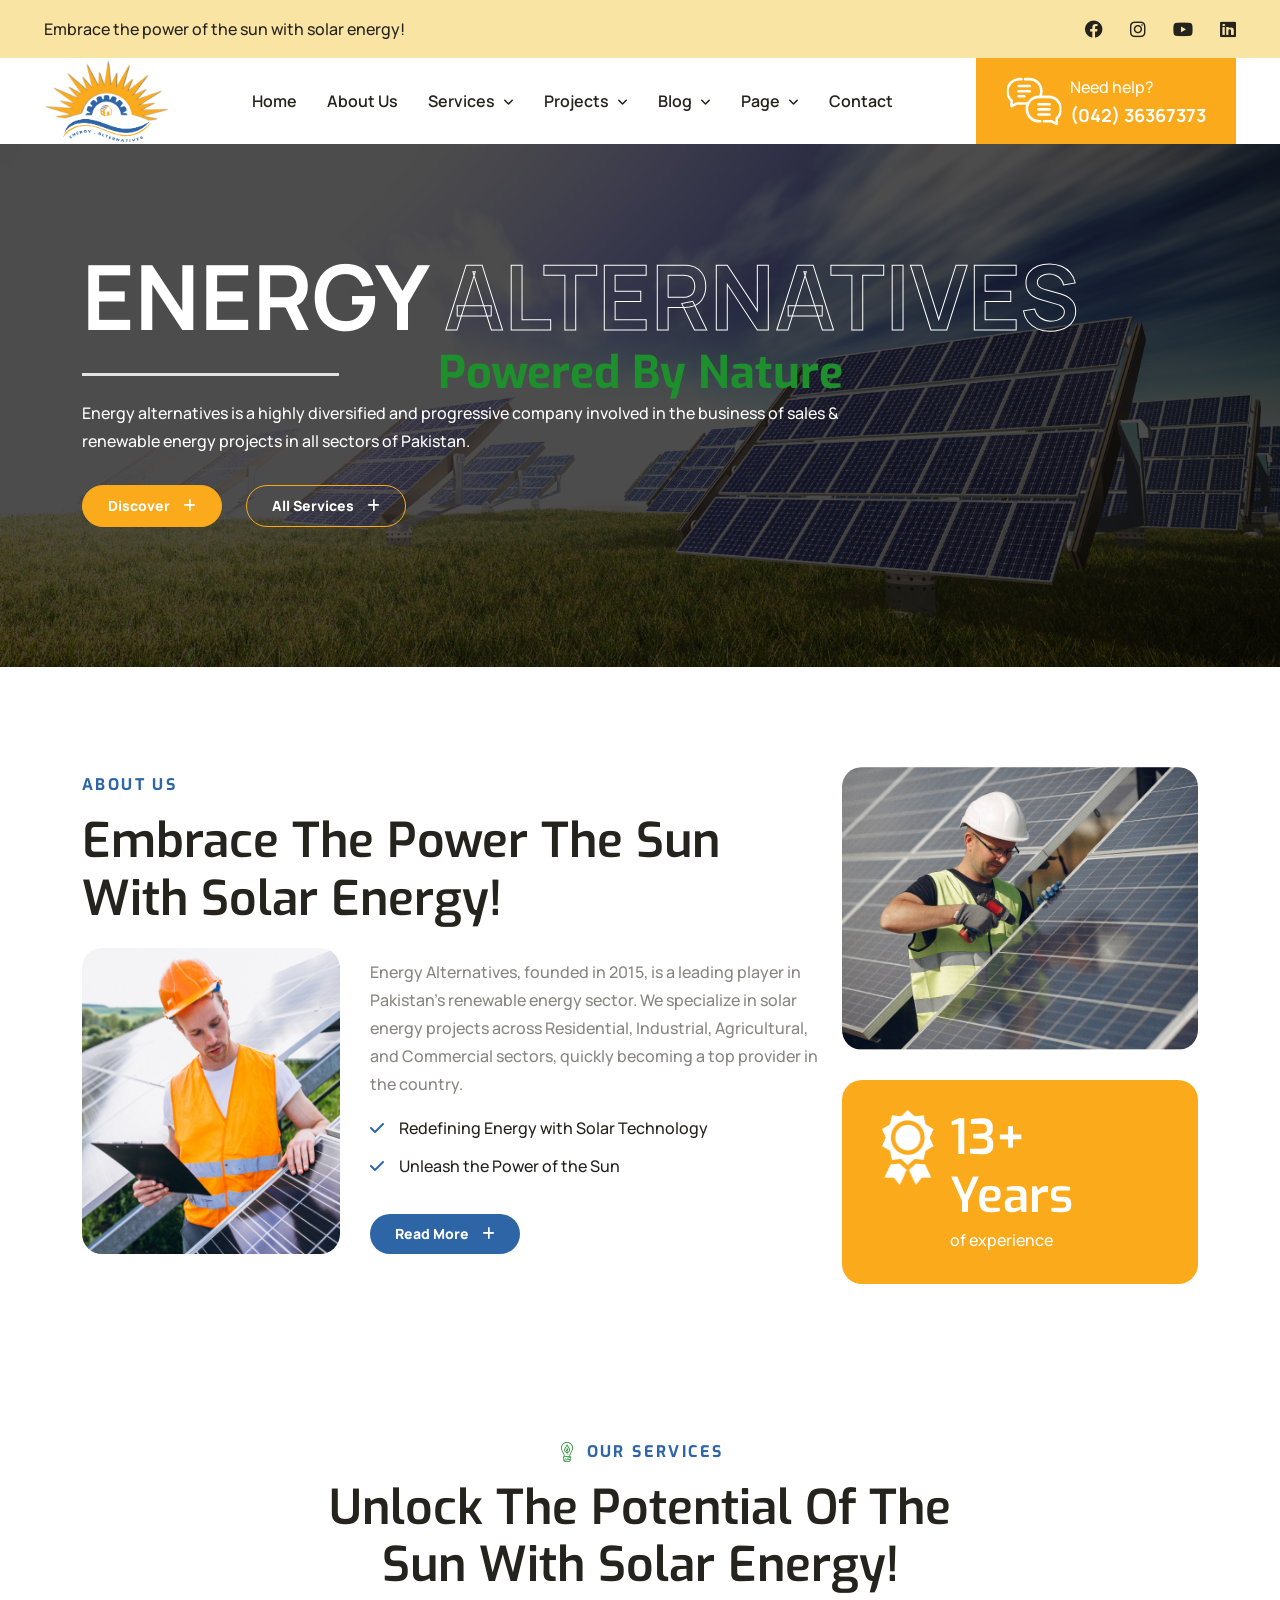
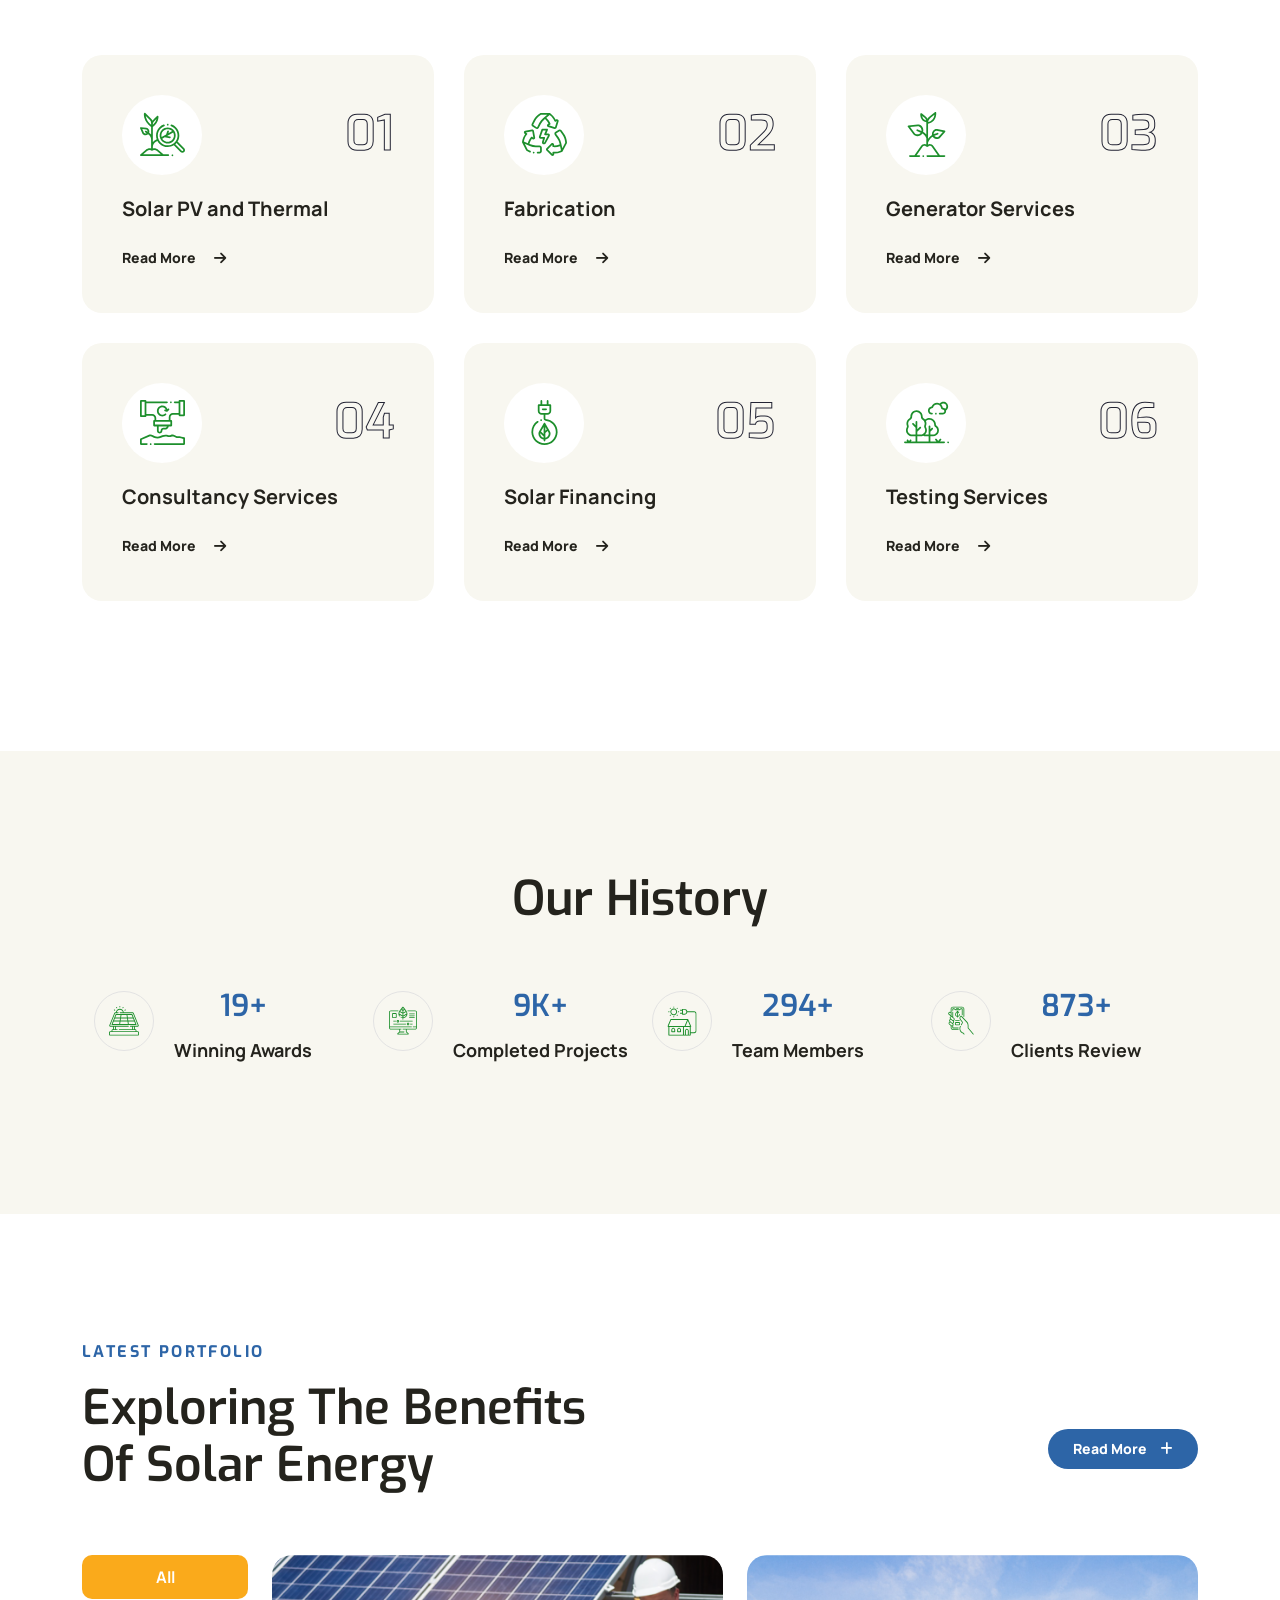
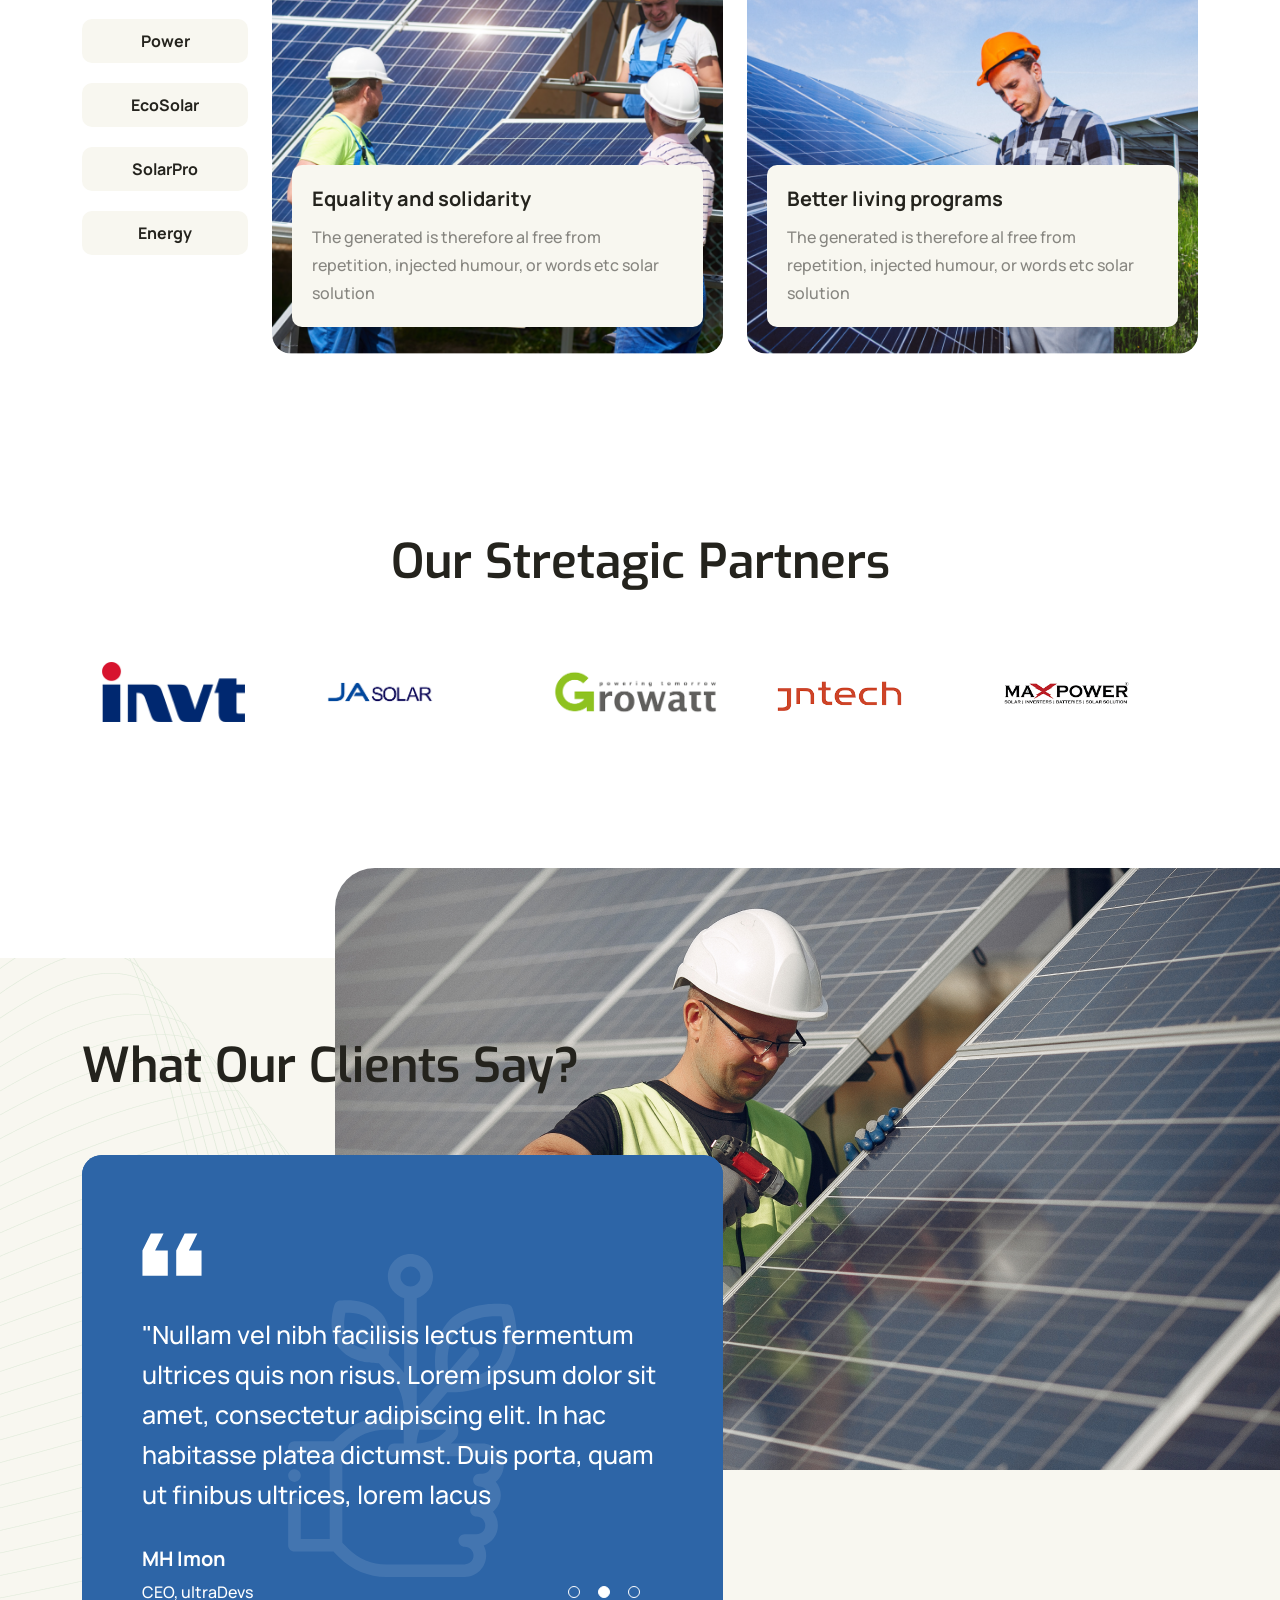
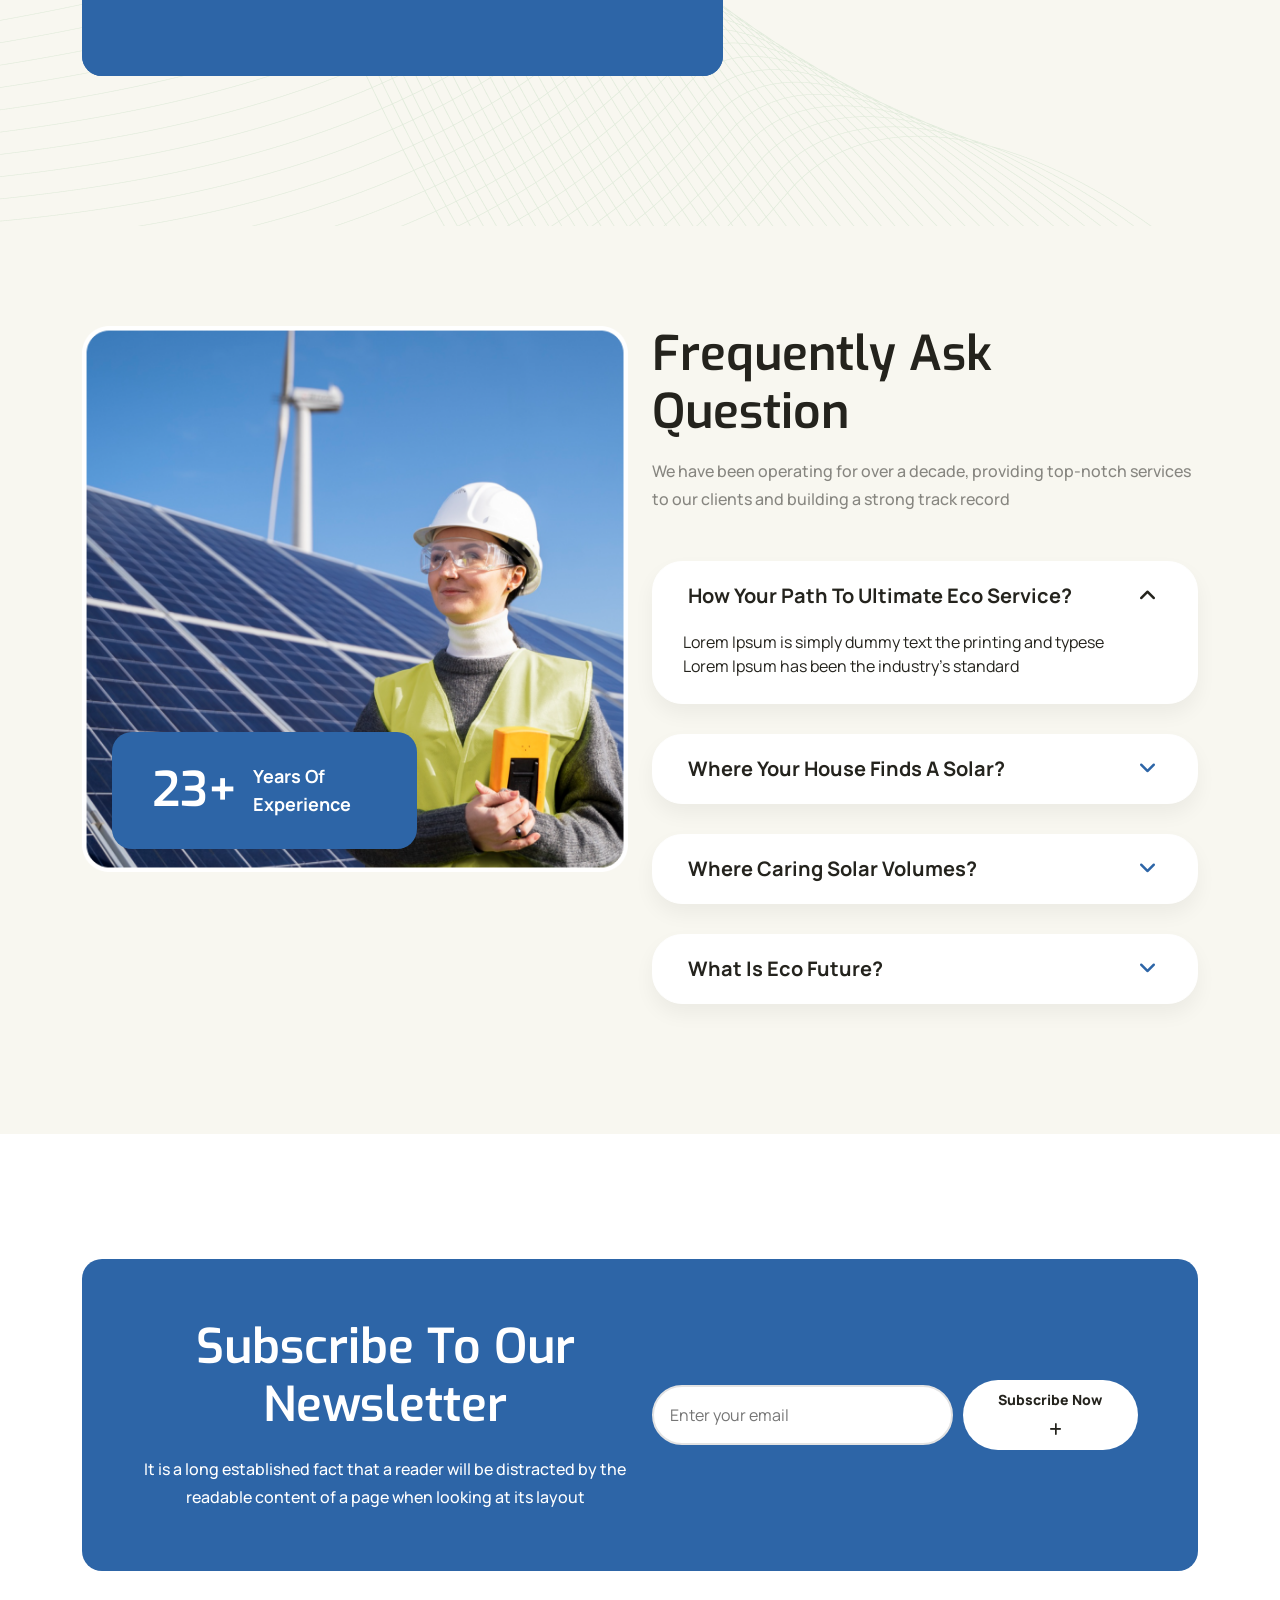
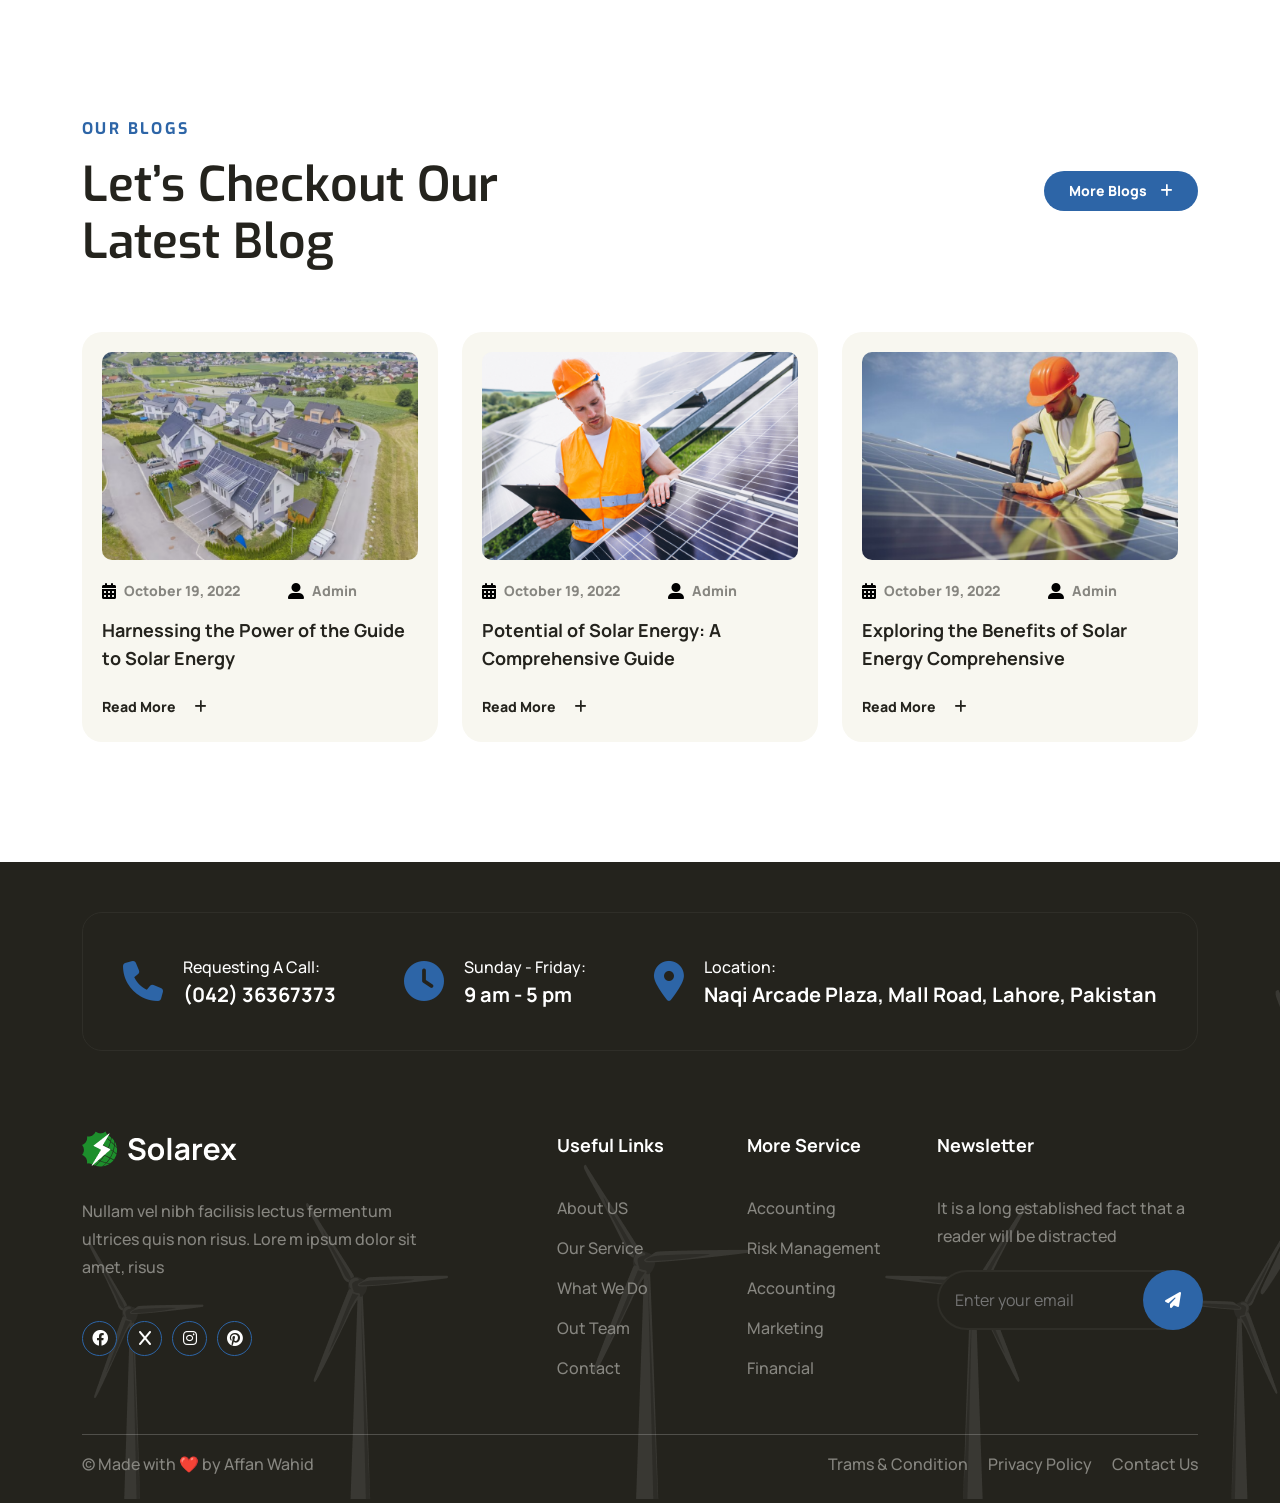
==== index.html @ 307444d3 "added green color" ====
<!DOCTYPE html>
<!-- Language -->
<html lang="zxx">
  <head>
    <!-- Meta Tags -->
    <meta charset="UTF-8" />
    <meta name="viewport" content="width=device-width, initial-scale=1.0" />
    <!-- Page Title -->
    <title>Energy Alternatives</title>
    <!-- Favicon -->
    <link rel="shortcut icon" href="./assets/images/favicon.ico" />

    <!-- Bootstrap CSS -->
    <link
      rel="stylesheet"
      href="assets/vendors/bootstrap/css/bootstrap.min.css"
    />
    <!-- FontAwesome CSS -->
    <link
      rel="stylesheet"
      href="./assets/vendors/font-awesome/css/all.min.css"
    />
    <!-- Slick Slider CSS -->
    <link rel="stylesheet" href="./assets/vendors/slick-slider/slick.css" />
    <!-- Slick Slider Theme -->
    <link
      rel="stylesheet"
      href="./assets/vendors/slick-slider/slick-theme.css"
    />

    <!-- MetisMenu CSS -->
    <link rel="stylesheet" href="./assets/vendors/metismenu/metismenu.css" />

    <!-- Magnific Popup -->
    <link
      rel="stylesheet"
      href="./assets//vendors/magnific-popup/magnific-popup.css"
    />

    <!-- Main Stylesheet -->
    <link rel="stylesheet" href="./assets/css/style.css" />
  </head>
  <body class="body-wrapper home-one" data-scroll-animation="true">
    <!-- Overlay -->
    <div class="overlay"></div>

    <!-- Top Header Start -->
    <div class="srex-top-header d-none d-md-block">
      <div class="container-fluid">
        <div class="row">
          <div class="col-6 col-md-8">
            <p>Embrace the power of the sun with solar energy!</p>
          </div>
          <div class="col-6 col-md-4">
            <ul>
              <li>
                <a href="https://www.facebook.com/energyalternatives.pk"
                  ><i class="fa-brands fa-facebook"></i
                ></a>
                <a href="https://www.instagram.com/energy_alternatives92"
                  ><i class="fa-brands fa-instagram"></i
                ></a>
                <a href="https://www.youtube.com/@energyalternatives-pakistan"
                  ><i class="fa-brands fa-youtube"></i
                ></a>
                <a href="https://pk.linkedin.com/company/ealternativespk"
                  ><i class="fa-brands fa-linkedin"></i
                ></a>
              </li>
            </ul>
          </div>
        </div>
      </div>
    </div>
    <!-- Top Header End -->

    <!-- Header Start -->
    <header class="srex-header srex-header--home-two">
      <div class="container-fluid">
        <div class="row">
          <div class="col-12">
            <nav
              class="ud-main-menu ud-main-menu--home-one d-flex align-items-center justify-content-between"
              aria-label="Main Navigation"
            >
              <div class="ud-main-menu__logo">
                <a href="index.html">
                  <img
                    src="assets/images/logo-black.png"
                    alt="Solarex"
                    style="height: 85px;"
                  />
                </a>
              </div>
              <ul class="ud-main-menu__links d-none d-lg-flex">
                <li>
                  <a href="index.html"
                    >Home
                    <!-- <i class="fa-solid fa-angle-down"></i> -->
                  </a>
                  <!-- <ul class="ud-main-menu__sub-menu">
										<li><a href="index.html">Home 1</a></li>
										<li><a href="index-2.html">Home 2</a></li>
										<li><a href="index-3.html">Home 3</a></li>
									</ul> -->
                </li>
                <li>
                  <a href="about.html">About Us</a>
                </li>
                <li>
                  <a href="#"
                    >Services <i class="fa-solid fa-angle-down"></i
                  ></a>
                  <ul class="ud-main-menu__sub-menu">
                    <li><a href="services.html">Services</a></li>
                    <li>
                      <a href="services-details.html">Services Details</a>
                    </li>
                  </ul>
                </li>
                <li>
                  <a href="#"
                    >Projects <i class="fa-solid fa-angle-down"></i
                  ></a>
                  <ul class="ud-main-menu__sub-menu">
                    <li><a href="projects.html">Projects</a></li>
                    <li>
                      <a href="projects-details.html">Projects Details</a>
                    </li>
                  </ul>
                </li>
                <li>
                  <a href="#">Blog <i class="fa-solid fa-angle-down"></i></a>
                  <ul class="ud-main-menu__sub-menu">
                    <li><a href="blog.html">Blog</a></li>
                    <li>
                      <a href="blog-details.html">Blog Details</a>
                    </li>
                  </ul>
                </li>
                <li>
                  <a href="#">Page <i class="fa-solid fa-angle-down"></i></a>
                  <ul class="ud-main-menu__sub-menu">
                    <li><a href="faq.html">FAQ</a></li>
                  </ul>
                </li>
                <li>
                  <a href="contact.html">Contact</a>
                </li>
              </ul>

              <div class="ud-hamburger-menu d-block d-lg-none">
                <div class="ud-hamburger-menu__btn">
                  <span></span>
                </div>
              </div>

              <div
                class="srex-header__call srex-header--home-two__call-two d-flex align-items-center gap-2 m-0 d-none d-xl-flex"
              >
                <img src="./assets/images/chat-2.svg" alt="Chat" />
                <div>
                  <span>Need help?</span>
                  <h4>
                    <a href="tel:04236367373">(042) 36367373</a>
                  </h4>
                </div>
              </div>
            </nav>
          </div>
        </div>
      </div>

      <!-- Side Popup -->
      <div class="ud-side-popup ud-side-popup--home-one">
        <div class="ud-side-popup__header">
          <div class="ud-side-popup__header-logo">
            <img src="./assets/images/logo-black.png" alt="Solarex" />
          </div>
          <button class="side-popup-close">
            <i class="fa-solid fa-xmark"></i>
          </button>
        </div>
        <div class="ud-side-popup__body">
          <ul class="metismenu" id="side-menu">
            <li>
              <a href="index.html">
                Home
                <!-- <i class="fa-solid fa-plus"></i> -->
              </a>
              <!-- <ul class="sub-menu collapse" aria-expanded="false">
								<li>
									<a href="index.html">Home 1</a>
								</li>
								<li>
									<a href="index-2.html">Home 2</a>
								</li>
								<li>
									<a href="index-3.html">Home 3</a>
								</li>
							</ul> -->
            </li>
            <li>
              <a href="about.html">About Us</a>
            </li>
            <li>
              <a href="#"> Services <i class="fa-solid fa-plus"></i> </a>
              <ul class="sub-menu collapse" aria-expanded="false">
                <li>
                  <a href="services.html">Services</a>
                </li>
                <li>
                  <a href="services-details.html">Services Details</a>
                </li>
              </ul>
            </li>
            <li>
              <a href="#"> Projects <i class="fa-solid fa-plus"></i> </a>
              <ul class="sub-menu collapse" aria-expanded="false">
                <li>
                  <a href="projects.html">Projects</a>
                </li>
                <li>
                  <a href="projects-details.html">Projects Details</a>
                </li>
              </ul>
            </li>
            <li>
              <a href="#"> Blog <i class="fa-solid fa-plus"></i> </a>
              <ul class="sub-menu collapse" aria-expanded="false">
                <li>
                  <a href="blog.html">Blog</a>
                </li>
                <li>
                  <a href="blog-details.html">Blog Details</a>
                </li>
              </ul>
            </li>
            <li>
              <a href="#"> Pages <i class="fa-solid fa-plus"></i> </a>
              <ul class="sub-menu collapse" aria-expanded="false">
                <li>
                  <a href="faq.html">FAQ</a>
                </li>
              </ul>
            </li>
            <li>
              <a href="contact.html">Contact</a>
            </li>
          </ul>
        </div>
        <div class="ud-side-popup__bottom">
          <div class="ud-side-popup__bottom-info">
            <div
              class="ud-side-popup__bottom-info-box d-flex align-items-center gap-3 py-0 m-0"
            >
              <i class="fa-solid fa-phone"></i>
              <div class="ud-header-info-box__details">
                <span>Need Help?</span>
                <h4>
                  <a href="tel:04236367373">(042) 36367373</a>
                </h4>
              </div>
            </div>
            <div
              class="ud-side-popup__bottom-info-box d-flex align-items-center gap-3 py-0 m-0"
            >
              <i class="fa-solid fa-paper-plane"></i>
              <div class="ud-header-info-box__details">
                <span>Naqi Arcade Plaza, Mall Road</span>
                <h4>Lahore, Pakistan</h4>
              </div>
            </div>
            <div
              class="ud-side-popup__bottom-info-box d-flex align-items-center gap-3 py-0 m-0"
            >
              <i class="fa-solid fa-envelope"></i>
              <div class="ud-header-info-box__details">
                <span>Send email</span>
                <h4>
                  <a href="mailto:info@energyalternatives.com.pk"
                    >info@energyalternatives.com.pk</a
                  >
                </h4>
              </div>
            </div>
          </div>
          <ul class="ud-side-popup__bottom-socials">
            <li>
              <a href="https://www.facebook.com/energyalternatives.pk">
                <i class="fa-brands fa-facebook-f"></i>
              </a>
            </li>
            <li>
              <a href="https://www.youtube.com/@energyalternatives-pakistan">
                <i class="fa-brands fa-youtube"></i>
              </a>
            </li>
            <li>
              <a href="https://www.instagram.com/energy_alternatives92">
                <i class="fa-brands fa-instagram"></i>
              </a>
            </li>
            <li>
              <a href="https://pk.linkedin.com/company/ealternativespk">
                <i class="fa-brands fa-linkedin"></i>
              </a>
            </li>
          </ul>
        </div>
      </div>
    </header>
    <!-- Header End -->

    <!-- Hero Section Start -->
    <section class="srex-hero-two srex-section">
      <div class="container">
        <div class="srex-hero-two__box d-flex flex-column">
          <h1 class="wow ud-fade-in-up" data-wow-delay="200ms">
            ENERGY <span>ALTERNATIVES</span>
          </h1>
          <h2 class="wow green-color ud-fade-in-up" data-wow-delay="200ms">
            Powered By Nature
          </h2>
          <p class="wow ud-fade-in-up" data-wow-delay="200ms">
            Energy alternatives is a highly diversified and progressive company
            involved in the business of sales & renewable energy projects in all
            sectors of Pakistan.
          </p>
          <div class="d-flex gap-4 wow ud-fade-in-up" data-wow-delay="200ms">
            <a href="./about.html" class="srex-btn srex-btn--secondary">
              Discover
              <i class="fa-solid fa-plus"></i>
            </a>
            <a href="./services.html" class="srex-btn srex-btn--outline">
              All Services <i class="fa-solid fa-plus"></i>
            </a>
          </div>
        </div>
      </div>
    </section>
    <!-- Hero Section End -->


    <!-- About Us Section Start -->
    <section class="srex-about-us-two srex-section">
      <div class="container">
        <div class="row justify-content-between">
          <div class="col-12 col-lg-8">
            <div
              class="srex-section__head wow ud-fade-in-up"
              data-wow-delay="200ms"
            >
              <h5 class="srex-section__head__badge">
                About Us
              </h5>
              <div class="d-flex align-content-center gap-5">
                <h2 class="srex-section__head__title">
                  Embrace the power the sun with solar energy!
                </h2>
                <!-- <img
                                    src="assets/images/frame.png"
                                    alt="About_Us_Frame"
                                    class="srex-about-us-two__img wow ud-fade-in-down" data-wow-delay="200ms"
                                > -->
              </div>
            </div>
            <div
              class="srex-about-us-two__left-content wow ud-fade-in-up"
              data-wow-delay="200ms"
            >
              <div class="srex-about-us-two__left-content__img">
                <img
                  src="assets/images/home-two/about-us/about-us-left.png"
                  alt="About_Us_Left"
                />
              </div>
              <div
                class="srex-about-us-two__left-content__right wow ud-fade-in-up"
                data-wow-delay="200ms"
              >
                <p>
                  <!-- Energy Alternatives, founded in 2015 by a team of seasoned
                  entrepreneurs, is a leading company in Pakistan's renewable
                  energy sector. We specialize in sales and solar energy
                  projects across Residential, Industrial, Agricultural, and
                  Commercial sectors. With decades of collective experience,
                  we've quickly established ourselves as a top solar provider in
                  the country. -->
                  Energy Alternatives, founded in 2015, is a leading player in
                  Pakistan's renewable energy sector. We specialize in solar
                  energy projects across Residential, Industrial, Agricultural,
                  and Commercial sectors, quickly becoming a top provider in the
                  country.
                </p>
                <div class="srex-icon-list mt-3">
                  <ul>
                    <li>
                      <i class="fa-solid fa-check"></i>
                      <p>
                        Redefining Energy with Solar Technology
                      </p>
                    </li>
                    <li>
                      <i class="fa-solid fa-check"></i>
                      <p>Unleash the Power of the Sun</p>
                    </li>
                  </ul>
                </div>
                <a href="about.html" class="srex-btn srex-btn--primary mt-4">
                  Read More <i class="fa-solid fa-plus"></i>
                </a>
              </div>
            </div>
          </div>
          <div class="col-12 col-lg-4">
            <img
              src="assets/images/home-two/about-us/about-us-right.png"
              alt="About_Us_Right"
              class="srex-about-us-two__right-content__img wow ud-fade-in-up"
              data-wow-delay="200ms"
            />
            <div
              class="srex-about-us-two__box d-flex gap-3 wow ud-fade-in-up"
              data-wow-delay="200ms"
            >
              <img src="./assets/images/about-us/medal.png" alt="Medal" />
              <div class="srex-about-us-two__box__text">
                <h2>13+ Years</h2>
                <p>of experience</p>
              </div>
            </div>
          </div>
        </div>
      </div>
    </section>
    <!-- About Us Section End -->

				<!-- Service Start -->
				<section class="srex-service srex-section">
					<div class="container">
						<div class="srex-section__head text-center">
							<h5 class="srex-section__head__badge wow ud-fade-in-up" data-wow-delay="200ms">
								<img
									src="./assets/images/badge-icon.svg"
									alt="Badge Icon"
								>
								Our Services
							</h5>
							<h2 class="srex-section__head__title wow ud-fade-in-up" data-wow-delay="200ms">
								Unlock the potential of the sun with solar energy!
							</h2>
						</div>
						<div class="srex-info-box">
							<div class="row">
								<div class="col-md-6 col-lg-4 col-12">
									<div class="srex-info-box__item wow ud-fade-in-up" data-wow-delay="200ms">
										<div
											class="d-flex justify-content-between align-items-center"
										>
											<div class="srex-info-box__item__img">
												<img
													src="./assets/images/home-one/service/service-1.svg"
													class="srex-info-box__item__logo"
													alt="PowerSun Assistance"
												>
											</div>
											<h2 class="srex-info-box__item__number">
												01
											</h2>
										</div>
										<h3 class="srex-info-box__item__text">
											Solar PV and Thermal
										</h3>
										<div class="srex-info-box__more">
											<a href="./service-details.html"
												>Read More
												<i class="fa-solid fa-arrow-right"></i
											></a>
										</div>
									</div>
								</div>
								<div class="col-md-6 col-lg-4 col-12">
									<div class="srex-info-box__item wow ud-fade-in-up" data-wow-delay="400ms">
										<div
											class="d-flex justify-content-between align-items-center"
										>
											<div class="srex-info-box__item__img">
												<img
												src="./assets/images/home-one/service/service-2.svg"
													class="srex-info-box__item__logo"
													alt="PowerSun Assistance"
												>
											</div>
											<h2 class="srex-info-box__item__number">
												02
											</h2>
										</div>
										<h3 class="srex-info-box__item__text">
											Fabrication
										</h3>
										<div class="srex-info-box__more">
											<a href="./service-details.html"
												>Read More
												<i class="fa-solid fa-arrow-right"></i
											></a>
										</div>
									</div>
								</div>
								<div class="col-md-6 col-lg-4 col-12">
									<div class="srex-info-box__item wow ud-fade-in-up" data-wow-delay="600ms">
										<div
											class="d-flex justify-content-between align-items-center"
										>
											<div class="srex-info-box__item__img">
												<img
												src="./assets/images/home-one/service/service-3.svg"
													class="srex-info-box__item__logo"
													alt="BrightSun Support"
												>
											</div>
											<h2 class="srex-info-box__item__number">
												03
											</h2>
										</div>
										<h3 class="srex-info-box__item__text">
											Generator Services
										</h3>
										<div class="srex-info-box__more">
											<a href="./service-details.html"
												>Read More
												<i class="fa-solid fa-arrow-right"></i
											></a>
										</div>
									</div>
								</div>
								<div class="col-md-6 col-lg-4 col-12">
									<div class="srex-info-box__item wow ud-fade-in-up" data-wow-delay="800ms">
										<div
											class="d-flex justify-content-between align-items-center"
										>
											<div class="srex-info-box__item__img">
												<img
												src="./assets/images/home-one/service/service-4.svg"
													class="srex-info-box__item__logo"
													alt="Sun Gust Energy"
												>
											</div>
											<h2 class="srex-info-box__item__number">
												04
											</h2>
										</div>
										<h3 class="srex-info-box__item__text">
											Consultancy Services
										</h3>
										<div class="srex-info-box__more">
											<a href="./service-details.html"
												>Read More
												<i class="fa-solid fa-arrow-right"></i
											></a>
										</div>
									</div>
								</div>
								<div class="col-md-6 col-lg-4 col-12">
									<div class="srex-info-box__item wow ud-fade-in-up" data-wow-delay="1s">
										<div
											class="d-flex justify-content-between align-items-center"
										>
											<div class="srex-info-box__item__img">
												<img
												src="./assets/images/home-one/service/service-5.svg"
													class="srex-info-box__item__logo"
													alt="WindVista Solutions"
												>
											</div>
											<h2 class="srex-info-box__item__number">
												05
											</h2>
										</div>
										<h3 class="srex-info-box__item__text">
											Solar Financing
										</h3>
										<div class="srex-info-box__more">
											<a href="./service-details.html"
												>Read More
												<i class="fa-solid fa-arrow-right"></i
											></a>
										</div>
									</div>
								</div>
								<div class="col-md-6 col-lg-4 col-12">
									<div class="srex-info-box__item wow ud-fade-in-up" data-wow-delay="1.2s">
										<div
											class="d-flex justify-content-between align-items-center"
										>
											<div class="srex-info-box__item__img">
												<img
													src="./assets/images/home-one/service/service-6.svg"
													class="srex-info-box__item__logo"
													alt="SolarCrest Services"
												>
											</div>
											<h2 class="srex-info-box__item__number">
												06
											</h2>
										</div>
										<h3 class="srex-info-box__item__text">
											Testing Services
										</h3>
										<div class="srex-info-box__more">
											<a href="./service-details.html"
												>Read More
												<i class="fa-solid fa-arrow-right"></i
											></a>
										</div>
									</div>
								</div>
							</div>
						</div>
					</div>
				</section>
				<!-- Service End -->

    <!-- Service Start -->
    <section class="srex-service-two srex-section">
      <!-- <img src="assets/images/frame.png" alt="Frame" class="srex-service-two__frame wow ud-fade-in-right" data-wow-delay="200ms"> -->
      <div class="container">
        <!-- <div
          class="srex-section__head text-center wow ud-fade-in-up"
          data-wow-delay="200ms"
        >
          <h5 class="srex-section__head__badge">
            Premium Services
          </h5>
          <h2 class="srex-section__head__title">
            Unlock the potential of the sun with solar energy!
          </h2>
        </div>
        <div class="srex-info-box">
          <div class="row">
            <div class="col-md-6 col-lg-4 col-12">
              <div
                class="srex-info-box__item wow ud-fade-in-up"
                data-wow-delay="200ms"
              >
                <div class="d-flex justify-content-between align-items-center">
                  <div class="srex-info-box__item__img">
                    <img
                      src="./assets/images/home-two/service/service-1.svg"
                      class="srex-info-box__item__logo"
                      alt="PowerSun Assistance"
                    />
                  </div>
                </div>
                <h3 class="srex-info-box__item__text">
                  Fabrication
                </h3>
                <p class="srex-info-box__item__desc">
                  At Energy Alternatives, we specialize in custom fabrication
                  for power generation. Our solutions are tailored to your
                  needs, ensuring reliable, efficient, and durable performance
                  for your equipment.
                </p>
                <div class="srex-info-box__more">
                  <a href="./service-details.html"
                    >Read More <i class="fa-solid fa-arrow-right"></i
                  ></a>
                </div>
              </div>
            </div>
            <div class="col-md-6 col-lg-4 col-12">
              <div
                class="srex-info-box__item wow ud-fade-in-up"
                data-wow-delay="400ms"
              >
                <div class="d-flex justify-content-between align-items-center">
                  <div class="srex-info-box__item__img">
                    <img
                      src="./assets/images/home-two/service/service-2.svg"
                      class="srex-info-box__item__logo"
                      alt="PowerSun Assistance"
                    />
                  </div>
                </div>
                <h3 class="srex-info-box__item__text">
                  Solar PV and Thermal
                </h3>
                <p class="srex-info-box__item__desc">
                  PV (photovoltaic) technology turns sunlight into electricity
                  using solar cells. These systems are essential for reducing
                  emissions, addressing climate change, and supporting
                  sustainability.
                </p>
                <div class="srex-info-box__more">
                  <a href="./service-details.html"
                    >Read More <i class="fa-solid fa-arrow-right"></i
                  ></a>
                </div>
              </div>
            </div>
            <div class="col-md-6 col-lg-4 col-12">
              <div
                class="srex-info-box__item wow ud-fade-in-up"
                data-wow-delay="600ms"
              >
                <div class="d-flex justify-content-between align-items-center">
                  <div class="srex-info-box__item__img">
                    <img
                      src="./assets/images/home-two/service/service-3.svg"
                      class="srex-info-box__item__logo"
                      alt="BrightSun Support"
                    />
                  </div>
                </div>
                <h3 class="srex-info-box__item__text">
                  Generators Services
                </h3>
                <p class="srex-info-box__item__desc">
                  Energy Alternatives provides standard-compliant maintenance
                  for backup systems, including generators and UPS. We tailor
                  plans to your needs, with monthly or annual service.
                </p>
                <div class="srex-info-box__more">
                  <a href="./service-details.html"
                    >Read More <i class="fa-solid fa-arrow-right"></i
                  ></a>
                </div>
              </div>
            </div>
          </div>
        </div> -->

        <!-- Stats Section Start -->
        <div class="srex-stats srex-stats--two">
          <h2>Our History</h2>
          <div class="container">
            <div
              class="srex-stats__items wow ud-fade-in-up"
              data-wow-delay="300ms"
            >
              <div class="row">
                <div class="col-md-6 col-lg-3 col-12">
                  <div class="srex-stats__item">
                    <div class="srex-stats__item__icon">
                      <img
                        src="./assets/images/home-one/stats/awards.svg"
                        alt="Winning Awards"
                      />
                    </div>
                    <div class="srex-stats__item__text">
                      <h2><span class="counter">20</span>+</h2>
                      <h3>Winning Awards</h3>
                    </div>
                  </div>
                </div>
                <div class="col-md-6 col-lg-3 col-12">
                  <div class="srex-stats__item">
                    <div class="srex-stats__item__icon">
                      <img
                        src="./assets/images/home-one/stats/projects.svg"
                        alt="Completed Projects"
                      />
                    </div>
                    <div class="srex-stats__item__text">
                      <h2><span class="counter">10</span>K+</h2>
                      <h3>Completed Projects</h3>
                    </div>
                  </div>
                </div>
                <div class="col-md-6 col-lg-3 col-12">
                  <div class="srex-stats__item">
                    <div class="srex-stats__item__icon">
                      <img
                        src="./assets/images/home-one/stats/members.svg"
                        alt="Team members"
                      />
                    </div>
                    <div class="srex-stats__item__text">
                      <h2><span class="counter">300</span>+</h2>
                      <h3>Team Members</h3>
                    </div>
                  </div>
                </div>
                <div class="col-md-6 col-lg-3 col-12">
                  <div class="srex-stats__item">
                    <div class="srex-stats__item__icon">
                      <img
                        src="./assets/images/home-one/stats/clients.svg"
                        alt="Clients Review"
                      />
                    </div>
                    <div class="srex-stats__item__text">
                      <h2><span class="counter">900</span>+</h2>
                      <h3>Clients Review</h3>
                    </div>
                  </div>
                </div>
              </div>
            </div>
          </div>
        </div>
        <!-- Stats Section End -->
      </div>
    </section>
    <!-- Service End -->

	
    <!-- Latest Portfolio Start -->
    <section class="srex-portfolio-two srex-section">
      <!-- <img src="assets/images/frame.png" alt="Frame" class="srex-portfolio-two__frame wow ud-fade-in-left" data-wow-delay="200ms"> -->
      <div class="container">
        <div class="srex-section__head">
          <h5
            class="srex-section__head__badge wow ud-fade-in-left"
            data-wow-delay="200ms"
          >
            Latest Portfolio
          </h5>
          <div
            class="d-flex align-items-center justify-content-between flex-column flex-lg-row wow ud-fade-in-left"
            data-wow-delay="200ms"
          >
            <h2 class="srex-section__head__title">
              Exploring the Benefits of Solar Energy
            </h2>
            <div class="wow ud-fade-in-right" data-wow-delay="200ms">
              <a href="about-us.html" class="srex-btn srex-btn--primary mt-4">
                Read More <i class="fa-solid fa-plus"></i>
              </a>
            </div>
          </div>
        </div>
        <div class="row">
          <div class="col-lg-2 col-12">
            <div class="controls">
              <ul id="filters">
                <li class="filter active" data-filter="all">All</li>
                <li class="filter" data-filter=".power">Power</li>
                <li class="filter" data-filter=".eco-solar">
                  EcoSolar
                </li>
                <li class="filter" data-filter=".solar-pro">
                  SolarPro
                </li>
                <li class="filter" data-filter=".energy">Energy</li>
              </ul>
            </div>
          </div>
          <div class="col-12 col-lg-10">
            <div class="row" id="srex-ho-filter">
              <div class="col-lg-6 col-12 filter-item solar-pro">
                <div class="srex-portfolio-two__item">
                  <img
                    src="./assets/images/home-two/portfolio/portfolio-1.png"
                    alt="Portfolio img one"
                  />
                  <div class="srex-portfolio-two__item__box">
                    <h3>Equality and solidarity</h3>
                    <p>
                      The generated is therefore al free from repetition,
                      injected humour, or words etc solar solution
                    </p>
                  </div>
                </div>
              </div>
              <div class="col-lg-6 col-12 filter-item power">
                <div class="srex-portfolio-two__item">
                  <img
                    src="./assets/images/home-two/portfolio/portfolio-2.png"
                    alt="Portfolio img two"
                  />
                  <div class="srex-portfolio-two__item__box">
                    <h3>Better living programs</h3>
                    <p>
                      The generated is therefore al free from repetition,
                      injected humour, or words etc solar solution
                    </p>
                  </div>
                </div>
              </div>
            </div>
          </div>
        </div>
      </div>
    </section>
    <!-- Latest Portfolio End -->

    <!-- Testimonial Section Start -->
    <!-- <section class="srex-testimonial-two srex-section container-fluid">
      <div class="container">
        <div class="row">
          <div class="col-12">
            <div class="srex-testimonial-two__title">
              <div
                class="srex-section__head wow ud-fade-in-up"
                data-wow-delay="200ms"
              >
                <h5 class="srex-section__head__badge">
                  Testimonial
                </h5>
                <h2 class="srex-section__head__title">
                  What our clients say?
                </h2>
                <p class="mb-5 mt-3">
                  For your car we will do everything advice, repairs and
                  maintenance. We are the some preferred choice by many car
                  owners because our experience and
                </p>
              </div>
            </div>
          </div>
        </div>

        <div class="row">
          <div class="col-12 col-lg-6 col-md-12">
            <div
              class="srex-testimonial-two__slider wow ud-fade-in-left"
              data-wow-delay="200ms"
            >
              <div class="srex-testimonial-two__slider__item">
                <div class="srex-testimonial-two__slider__item__ratings">
                  <i class="fa-solid fa-star"></i>
                  <i class="fa-solid fa-star"></i>
                  <i class="fa-solid fa-star"></i>
                  <i class="fa-solid fa-star"></i>
                  <i class="fa-solid fa-star"></i>
                </div>
                <div
                  class="d-flex justify-content-between align-content-center"
                >
                  <div class="srex-testimonial-two__slider__item__author">
                    <h3>MH Imon</h3>
                    <p>CEO, ultraDevs</p>
                  </div>
                  <img
                    src="./assets/images/quote-2.svg"
                    alt="Quote"
                    class="srex-testimonial-two__slider__item__quote"
                  />
                </div>
                <p class="srex-testimonial-two__slider__item__text">
                  Financial planners help people to knowledge in about how to
                  invest and save their go to a moneye the most efficient way
                  eve.planners help people to knowledge in about how.
                </p>
              </div>
              <div class="srex-testimonial-two__slider__item">
                <div class="srex-testimonial-two__slider__item__ratings">
                  <i class="fa-solid fa-star"></i>
                  <i class="fa-solid fa-star"></i>
                  <i class="fa-solid fa-star"></i>
                  <i class="fa-solid fa-star"></i>
                  <i class="fa-solid fa-star"></i>
                </div>
                <div
                  class="d-flex justify-content-between align-content-center"
                >
                  <div class="srex-testimonial-two__slider__item__author">
                    <h3>John Doe</h3>
                    <p>Dev, exampleCompany</p>
                  </div>
                  <img
                    src="./assets/images/quote-2.svg"
                    alt="Quote"
                    class="srex-testimonial-two__slider__item__quote"
                  />
                </div>
                <p class="srex-testimonial-two__slider__item__text">
                  Financial planners help people to knowledge in about how to
                  invest and save their go to a moneye the most efficient way
                  eve.planners help people to knowledge in about how.
                </p>
              </div>
              <div class="srex-testimonial-two__slider__item">
                <div class="srex-testimonial-two__slider__item__ratings">
                  <i class="fa-solid fa-star"></i>
                  <i class="fa-solid fa-star"></i>
                  <i class="fa-solid fa-star"></i>
                  <i class="fa-solid fa-star"></i>
                  <i class="fa-solid fa-star"></i>
                </div>
                <div
                  class="d-flex justify-content-between align-content-center"
                >
                  <div class="srex-testimonial-two__slider__item__author">
                    <h3>Rahim</h3>
                    <p>CEO, exampleCompany</p>
                  </div>
                  <img
                    src="./assets/images/quote-2.svg"
                    alt="Quote"
                    class="srex-testimonial-two__slider__item__quote"
                  />
                </div>
                <p class="srex-testimonial-two__slider__item__text">
                  Financial planners help people to knowledge in about how to
                  invest and save their go to a moneye the most efficient way
                  eve.planners help people to knowledge in about how.
                </p>
              </div>
            </div>
            <div class="srex-testimonial-two__slider__nav">
              <div class="srex-testimonial-two__slider__nav__prev">
                <svg
                  xmlns="http://www.w3.org/2000/svg"
                  width="45"
                  height="46"
                  viewBox="0 0 45 46"
                  fill="currentColor"
                >
                  <path
                    d="M6.03633 23.7642L18.6926 36.4205C18.9564 36.6843 19.3143 36.8326 19.6875 36.8326C20.0607 36.8326 20.4186 36.6843 20.6824 36.4205C20.9463 36.1566 21.0945 35.7987 21.0945 35.4256C21.0945 35.0524 20.9463 34.6945 20.6824 34.4306L10.4256 24.1756H37.9688C38.3417 24.1756 38.6994 24.0274 38.9631 23.7637C39.2268 23.5 39.375 23.1423 39.375 22.7693C39.375 22.3963 39.2268 22.0387 38.9631 21.7749C38.6994 21.5112 38.3417 21.3631 37.9688 21.3631H10.4256L20.6824 11.108C20.9463 10.8441 21.0945 10.4862 21.0945 10.1131C21.0945 9.73989 20.9463 9.382 20.6824 9.11813C20.4186 8.85426 20.0607 8.70602 19.6875 8.70602C19.3143 8.70602 18.9564 8.85426 18.6926 9.11813L6.03633 21.7744C5.90558 21.905 5.80186 22.0601 5.73109 22.2308C5.66032 22.4015 5.6239 22.5845 5.6239 22.7693C5.6239 22.9541 5.66032 23.1371 5.73109 23.3078C5.80186 23.4785 5.90558 23.6336 6.03633 23.7642Z"
                    fill="currentColor"
                  />
                </svg>
              </div>
              <div class="srex-testimonial-two__slider__nav__next">
                <svg
                  xmlns="http://www.w3.org/2000/svg"
                  width="45"
                  height="46"
                  viewBox="0 0 45 46"
                  fill="none"
                >
                  <path
                    d="M38.9637 23.7642L26.3074 36.4205C26.0436 36.6843 25.6857 36.8326 25.3125 36.8326C24.9393 36.8326 24.5814 36.6843 24.3176 36.4205C24.0537 36.1566 23.9055 35.7987 23.9055 35.4256C23.9055 35.0524 24.0537 34.6945 24.3176 34.4306L34.5744 24.1756H7.03125C6.65829 24.1756 6.3006 24.0274 6.03688 23.7637C5.77316 23.5 5.625 23.1423 5.625 22.7693C5.625 22.3963 5.77316 22.0387 6.03688 21.7749C6.3006 21.5112 6.65829 21.3631 7.03125 21.3631H34.5744L24.3176 11.108C24.0537 10.8441 23.9055 10.4862 23.9055 10.1131C23.9055 9.73989 24.0537 9.382 24.3176 9.11813C24.5814 8.85426 24.9393 8.70602 25.3125 8.70602C25.6857 8.70602 26.0436 8.85426 26.3074 9.11813L38.9637 21.7744C39.0944 21.905 39.1981 22.0601 39.2689 22.2308C39.3397 22.4015 39.3761 22.5845 39.3761 22.7693C39.3761 22.9541 39.3397 23.1371 39.2689 23.3078C39.1981 23.4785 39.0944 23.6336 38.9637 23.7642Z"
                    fill="currentColor"
                  />
                </svg>
              </div>
            </div>
          </div>
          <div class="col-12 col-lg-6 col-md-12">
            <div
              class="srex-testimonial-two__right wow ud-fade-in-right"
              data-wow-delay="200ms"
            >
              <img
                src="assets/images/home-two/testimonial-r-shape.png"
                alt="Shape"
              />
              <img
                class="srex-testimonial-two__right__img wow fadeInLeft"
                data-wow-duration="1.6s"
                data-src="/assets/images/home-two/testimonial/man.png"
                src="assets/images/about-us/about-us-bottom.png"
                alt="testimonial-man-img"
              />
              <div class="srex-testimonial-two__right__badge">
                <img src="assets/images/flag.png" alt="Flag" />
                <h3>
                  Top Quality <br />
                  Solar Service
                </h3>
              </div>
            </div>
          </div>
        </div>
      </div>
    </section> -->
    <!-- Testimonial Section End -->



	      <!-- Sponsor Section Start -->
		  <div
		  class="srex-sponsor srex-sponsor-two srex-section wow ud-fade-in-up"
		  data-wow-delay="200ms"
		>
		  <h2>Our Stretagic Partners</h2>
		  <div class="container">
			<div class="srex-sponsor__items wow fadeInUp" data-wow-duration="1.5s">
			  <a href="#" class="srex-sponsor__items-item">
				<img
				  src="assets/images/home-two/sponsor/canadian-solor.png"
				  alt="Sponsor"
				/>
			  </a>
			  <a href="#" class="srex-sponsor__items-item">
				<img src="assets/images/home-two/sponsor/solic.png" alt="Sponsor" />
			  </a>
			  <a href="#" class="srex-sponsor__items-item">
				<img
				  src="assets/images/home-two/sponsor/jinko.jpeg"
				  alt="Sponsor"
				/>
			  </a>
			  <a href="#" class="srex-sponsor__items-item">
				<img
				  src="assets/images/home-two/sponsor/huawei.png"
				  alt="Sponsor"
				/>
			  </a>
			  <a href="#" class="srex-sponsor__items-item">
				<img
				  src="assets/images/home-two/sponsor/inverex.png"
				  alt="Sponsor"
				/>
			  </a>
			  <a href="#" class="srex-sponsor__items-item">
				<img src="assets/images/home-two/sponsor/invt.png" alt="Sponsor" />
			  </a>
			  <a href="#" class="srex-sponsor__items-item">
				<img
				  src="assets/images/home-two/sponsor/jasolar.png"
				  alt="Sponsor"
				/>
			  </a>
			  <a href="#" class="srex-sponsor__items-item">
				<img
				  src="assets/images/home-two/sponsor/growatt.png"
				  alt="Sponsor"
				/>
			  </a>
			  <a href="#" class="srex-sponsor__items-item">
				<img
				  src="assets/images/home-two/sponsor/jntech.png"
				  alt="Sponsor"
				/>
			  </a>
			  <!-- <a href="#" class="srex-sponsor__items-item">
				<img src="assets/images/home-two/sponsor/longi.png" alt="Sponsor" />
			  </a> -->
			  <a href="#" class="srex-sponsor__items-item">
				<img
				  src="assets/images/home-two/sponsor/max-power.png"
				  alt="Sponsor"
				/>
			  </a>
			  <!-- <a href="#" class="srex-sponsor__items-item">
				<img
				  src="assets/images/home-two/sponsor/narada.jpeg"
				  alt="Sponsor"
				/>
			  </a> -->
			  <a href="#" class="srex-sponsor__items-item">
				<img src="assets/images/home-two/sponsor/shoto.png" alt="Sponsor" />
			  </a>
			  <a href="#" class="srex-sponsor__items-item">
				<img src="assets/images/home-two/sponsor/ritar.png" alt="Sponsor" />
			  </a>
			  <!-- <a href="#" class="srex-sponsor__items-item">
				<img src="assets/images/home-two/sponsor/sofar.png" alt="Sponsor" />
			  </a> -->
			  <a href="#" class="srex-sponsor__items-item">
				<img src="assets/images/home-two/sponsor/man.png" alt="Sponsor" />
			  </a>
			  <a href="#" class="srex-sponsor__items-item">
				<img
				  src="assets/images/home-two/sponsor/goodwe.png"
				  alt="Sponsor"
				/>
			  </a>
			  <a href="#" class="srex-sponsor__items-item">
				<img src="assets/images/home-two/sponsor/sma.png" alt="Sponsor" />
			  </a>
			</div>
		  </div>
		</div>
		<!-- Sponsor Section End -->

		<!-- Testimonial Section Start-->
		<section class="srex-testimonial-one srex-section">
			<div class="container">
				<div class="row align-items-center">
					<div class="col-lg-7 col-12">
						<div class="srex-testimonial-one__left text-left">
							<div class="srex-section__head">
								<h2 class="srex-section__head__title wow fadeInLeft" data-wow-duration="0.6s">
									What our clients say? 
								</h2>
							</div>

							<div class="srex-testimonial-one__slider wow ud-fade-in-up" data-wow-delay="200ms">
								<div class="srex-testimonial-one__slider__item">
									<img
										src="./assets/images/quote.svg"
										alt="Quote"
										class="srex-testimonial-one__slider__item__quote"
									>
									<p class="srex-testimonial-one__slider__item__text">
										"Nullam vel nibh facilisis lectus fermentum
										ultrices quis non risus. Lorem ipsum dolor
										sit amet, consectetur adipiscing elit. In
										hac habitasse platea dictumst. Duis porta,
										quam ut finibus ultrices, lorem lacus
									</p>
									<div class="srex-testimonial-one__slider__item__author">
										<h3>John Doe</h3>
										<p>CEO, WindVista Solutions</p>
									</div>
								</div>

								<div class="srex-testimonial-one__slider__item">
									<img
										src="./assets/images/quote.svg"
										alt="Quote"
										class="srex-testimonial-one__slider__item__quote"
									>
									<p class="srex-testimonial-one__slider__item__text">
										"Nullam vel nibh facilisis lectus fermentum
										ultrices quis non risus. Lorem ipsum dolor
										sit amet, consectetur adipiscing elit. In
										hac habitasse platea dictumst. Duis porta,
										quam ut finibus ultrices, lorem lacus
									</p>
									<div class="srex-testimonial-one__slider__item__author">
										<h3>MH Imon</h3>
										<p>CEO, ultraDevs</p>
									</div>
								</div>

								<div class="srex-testimonial-one__slider__item">
									<img
										src="./assets/images/quote.svg"
										alt="Quote"
										class="srex-testimonial-one__slider__item__quote"
									>
									<p class="srex-testimonial-one__slider__item__text">
										"Nullam vel nibh facilisis lectus fermentum
										ultrices quis non risus. Lorem ipsum dolor
										sit amet, consectetur adipiscing elit. In
										hac habitasse platea dictumst. Duis porta,
										quam ut finibus ultrices, lorem lacus
									</p>
									<div class="srex-testimonial-one__slider__item__author">
										<h3>MD Arifuzzaman</h3>
										<p>CEO, Creativilo</p>
									</div>
								</div>
							</div>
						</div>
					</div>
					<div class="col-lg-5 col-12">
						<div class="srex-testimonial-one__right">
							<img
								src="./assets/images/home-one/testimonial/testimonial-right.png"
								alt="Testimonial"
								class="srex-testimonial-one__right__img"
							>
						</div>
					</div>
				</div>
			</div>
		</section>
		<!-- Testimonial Section End-->

    <!-- Services Section Start -->
    <!-- <section class="srex-service-three srex-section">
      <div class="container">
        <div class="row justify-content-between">
          <div class="col-lg-6 col-12">
            <div
              class="srex-service-three__left wow ud-fade-in-left"
              data-wow-delay="200ms"
            >
              <div class="srex-section__head">
                <h5
                  class="srex-section__head__badge wow fadeInLeft"
                  data-wow-duration="1.3s"
                >
                  Our Services
                </h5>
                <h2
                  class="srex-section__head__title wow fadeInLeft"
                  data-wow-duration="1.6s"
                >
                  Embrace the power the sun with solar energy!
                </h2>
                <p class="mb-5 wow fadeInLeft" data-wow-duration="1.9s">
                  Nullam vel nibh facilisis lectus fermentum ultrices quis non
                  risus. Lore m ipsum dolor sit amet, consectetur adipiscing
                  elit. In hac habit
                </p>
                <a href="./service.html" class="srex-btn srex-btn--primary">
                  View More <i class="fa-solid fa-plus"></i>
                </a>
              </div>
            </div>
          </div>
          <div class="col-lg-6 col-12">
            <div class="srex-info-box">
              <div class="row">
                <div class="col-md-6 col-12">
                  <div
                    class="srex-info-box__item wow ud-fade-in-up"
                    data-wow-delay="200ms"
                  >
                    <div
                      class="d-flex justify-content-between align-items-center"
                    >
                      <div class="srex-info-box__item__img">
                        <img
                          src="assets/images/home-two/service-two/service-1.svg"
                          class="srex-info-box__item__logo"
                          alt="GreenSun Support"
                        />
                      </div>
                    </div>
                    <h3 class="srex-info-box__item__text">
                      Quasi sed rerum
                    </h3>
                    <p class="mb-3">
                      Nullam vel nibh facilisis lectus fermentum u ltrices quis
                      non risus. Lore m ipsum dolor
                    </p>
                    <div class="srex-info-box__more">
                      <a href="./service-details.html"
                        >Read More
                        <i class="fa-solid fa-arrow-right"></i>
                      </a>
                    </div>
                  </div>
                </div>
                <div class="col-md-6 col-12">
                  <div
                    class="srex-info-box__item wow ud-fade-in-up"
                    data-wow-delay="400ms"
                  >
                    <div
                      class="d-flex justify-content-between align-items-center"
                    >
                      <div class="srex-info-box__item__img">
                        <img
                          src="assets/images/home-two/service-two/service-2.svg"
                          class="srex-info-box__item__logo"
                          alt="BrightSun Support"
                        />
                      </div>
                    </div>
                    <h3 class="srex-info-box__item__text">
                      Sed quibusdam quia
                    </h3>
                    <p class="mb-3">
                      Nullam vel nibh facilisis lectus fermentum u ltrices quis
                      non risus. Lore m ipsum dolor
                    </p>
                    <div class="srex-info-box__more">
                      <a href="./service-details.html"
                        >Read More <i class="fa-solid fa-arrow-right"></i
                      ></a>
                    </div>
                  </div>
                </div>
                <div class="col-md-6 col-12">
                  <div
                    class="srex-info-box__item wow ud-fade-in-up"
                    data-wow-delay="600ms"
                  >
                    <div
                      class="d-flex justify-content-between align-items-center"
                    >
                      <div class="srex-info-box__item__img">
                        <img
                          src="assets/images/home-two/service-two/service-3.svg"
                          class="srex-info-box__item__logo"
                          alt="SolarPro Solutions"
                        />
                      </div>
                    </div>
                    <h3 class="srex-info-box__item__text">
                      Reiciendis aut eveniet
                    </h3>
                    <p class="mb-3">
                      Nullam vel nibh facilisis lectus fermentum u ltrices quis
                      non risus. Lore m ipsum dolor
                    </p>
                    <div class="srex-info-box__more">
                      <a href="./service-details.html"
                        >Read More <i class="fa-solid fa-arrow-right"></i
                      ></a>
                    </div>
                  </div>
                </div>
                <div class="col-md-6 col-12">
                  <div
                    class="srex-info-box__item wow ud-fade-in-up"
                    data-wow-delay="800ms"
                  >
                    <div
                      class="d-flex justify-content-between align-items-center"
                    >
                      <div class="srex-info-box__item__img">
                        <img
                          src="assets/images/home-two/service-two/service-4.svg"
                          class="srex-info-box__item__logo"
                          alt="EcoSolar Services"
                        />
                      </div>
                    </div>
                    <h3 class="srex-info-box__item__text">
                      EcoSolar Services
                    </h3>
                    <p class="mb-3">
                      Nullam vel nibh facilisis lectus fermentum u ltrices quis
                      non risus. Lore m ipsum dolor
                    </p>
                    <div class="srex-info-box__more">
                      <a href="./service-details.html"
                        >Read More <i class="fa-solid fa-arrow-right"></i
                      ></a>
                    </div>
                  </div>
                </div>
              </div>
            </div>
          </div>
        </div>
      </div>
    </section> -->
    <!-- Services Section End -->

    <!-- Question Section Start -->
    <section class="srex-question-two srex-section">
      <div class="container">
        <div class="row">
          <div class="col-12 col-lg-6">
            <div
              class="srex-question-two__right wow ud-fade-in-right"
              data-wow-delay="200ms"
            >
              <img
                src="./assets/images/home-two/question/question-img.png"
                alt="Question Img"
              />
              <div class="srex-question-two__right__box d-flex gap-3">
                <h2>23+</h2>
                <h4>
                  years of <br />
                  experience
                </h4>
              </div>
            </div>
          </div>
          <div class="col-12 col-lg-6">
            <div
              class="srex-section__head wow ud-fade-in-left"
              data-wow-delay="200ms"
            >
              <h2 class="srex-section__head__title">
                Frequently Ask Question
              </h2>
              <p class="mb-5 mt-3">
                We have been operating for over a decade, providing top-notch
                services to our clients and building a strong track record
              </p>
            </div>
            <div
              class="srex-question-two__left wow ud-fade-in-left"
              data-wow-delay="200ms"
            >
              <div class="srex-accordion accordion" id="faq">
                <div class="accordion-item">
                  <div class="accordion-header">
                    <div
                      class="accordion-button"
                      data-bs-toggle="collapse"
                      data-bs-target="#collapseOne"
                      aria-expanded="true"
                      aria-controls="collapseOne"
                      role="button"
                    >
                      <div class="accordion-header__left">
                        <h3>How Your Path to Ultimate Eco Service?</h3>
                      </div>
                      <i class="fa-solid fa-angle-down open"></i>
                      <i class="fa-solid fa-angle-up close"></i>
                    </div>
                  </div>
                  <div
                    id="collapseOne"
                    class="accordion-collapse collapse show"
                    data-bs-parent="#faq"
                  >
                    <div class="accordion-body">
                      Lorem Ipsum is simply dummy text the printing and typese
                      Lorem Ipsum has been the industry's standard
                    </div>
                  </div>
                </div>
                <div class="accordion-item">
                  <div class="accordion-header">
                    <div
                      class="accordion-button collapsed"
                      data-bs-toggle="collapse"
                      data-bs-target="#collapseTwo"
                      aria-expanded="false"
                      aria-controls="collapseTwo"
                      role="button"
                    >
                      <div class="accordion-header__left">
                        <h3>Where Your House Finds a Solar?</h3>
                      </div>
                      <i class="fa-solid fa-angle-down open"></i>
                      <i class="fa-solid fa-angle-up close"></i>
                    </div>
                  </div>
                  <div
                    id="collapseTwo"
                    class="accordion-collapse collapse"
                    data-bs-parent="#faq"
                  >
                    <div class="accordion-body">
                      Lorem Ipsum is simply dummy text the printing and typese
                      Lorem Ipsum has been the industry's standard
                    </div>
                  </div>
                </div>
                <div class="accordion-item">
                  <div class="accordion-header">
                    <div
                      class="accordion-button collapsed"
                      data-bs-toggle="collapse"
                      data-bs-target="#collapseThree"
                      aria-expanded="false"
                      aria-controls="collapseTwo"
                      role="button"
                    >
                      <div class="accordion-header__left">
                        <h3>Where Caring Solar Volumes?</h3>
                      </div>
                      <i class="fa-solid fa-angle-down open"></i>
                      <i class="fa-solid fa-angle-up close"></i>
                    </div>
                  </div>
                  <div
                    id="collapseThree"
                    class="accordion-collapse collapse"
                    data-bs-parent="#faq"
                  >
                    <div class="accordion-body">
                      Lorem Ipsum is simply dummy text the printing and typese
                      Lorem Ipsum has been the industry's standard
                    </div>
                  </div>
                </div>
                <div class="accordion-item">
                  <div class="accordion-header">
                    <div
                      class="accordion-button collapsed"
                      data-bs-toggle="collapse"
                      data-bs-target="#collapseFour"
                      aria-expanded="false"
                      aria-controls="collapseTwo"
                      role="button"
                    >
                      <div class="accordion-header__left">
                        <h3>What Is Eco Future?</h3>
                      </div>
                      <i class="fa-solid fa-angle-down open"></i>
                      <i class="fa-solid fa-angle-up close"></i>
                    </div>
                  </div>
                  <div
                    id="collapseFour"
                    class="accordion-collapse collapse"
                    data-bs-parent="#faq"
                  >
                    <div class="accordion-body">
                      Lorem Ipsum is simply dummy text the printing and typese
                      Lorem Ipsum has been the industry's standard
                    </div>
                  </div>
                </div>
              </div>
            </div>
          </div>
        </div>
      </div>
    </section>
    <!-- Question Section End -->

    <!--  Support Section Start  -->
    <!-- <section class="srex-support">
      <div class="container">
        <div class="row">
          <div class="col-md-6 col-lg-3 col-12">
            <div
              class="srex-support__item d-flex align-items-center gap-4 wow ud-fade-in-up"
              data-wow-delay="200ms"
            >
              <img
                class="yellow-svg"
                src="./assets/images/home-two/support/support-1.svg"
                alt="Support_Img"
              />
              <h4>
                Research &<br />
                Development
              </h4>
            </div>
          </div>
          <div class="col-md-6 col-lg-3 col-12">
            <div
              class="srex-support__item d-flex align-items-center gap-4 wow ud-fade-in-up"
              data-wow-delay="400ms"
            >
              <img
                src="./assets/images/home-two/support/support-2.svg"
                alt="Support_Img"
              />
              <h4>
                Consultancy <br />
                Services
              </h4>
            </div>
          </div>
          <div class="col-md-6 col-lg-3 col-12">
            <div
              class="srex-support__item d-flex align-items-center gap-4 wow ud-fade-in-up"
              data-wow-delay="600ms"
            >
              <img
                src="./assets/images/home-two/support/support-3.svg"
                alt="Support_Img"
              />
              <h4>
                Testing <br />
                Services
              </h4>
            </div>
          </div>
          <div class="col-md-6 col-lg-3 col-12">
            <div
              class="srex-support__item d-flex align-items-center gap-4 wow ud-fade-in-up"
              data-wow-delay="800ms"
            >
              <img
                src="./assets/images/home-two/support/support-4.svg"
                alt="Support_Img"
              />
              <h4>
                Solar <br />
                Financing
              </h4>
            </div>
          </div>
        </div>
      </div>
    </section> -->
    <!--  Support Section End  -->


		    <!-- NewsLetter Section Start -->
			<div
			class="srex-news-letter srex-section wow ud-fade-in-up"
			data-wow-delay="200ms"
		  >
			<div class="container">
			  <div class="srex-news-letter__box srex-news-letter__box--two">
				<div class="row align-items-center">
				  <div class="col-lg-6 col-12">
					<div class="srex-news-letter__box__left">
					  <!-- <img src="assets/images/frame.png" alt="Frame" class="srex-section__frame"> -->
					  <h2>Subscribe to Our Newsletter</h2>
					  <p>
						It is a long established fact that a reader will be distracted
						by the readable content of a page when looking at its layout
					  </p>
					</div>
				  </div>
				  <div class="col-lg-6 col-12">
					<div class="srex-news-letter__box__right">
					  <form class="text-center">
						<input placeholder="Enter your email" type="text" />
						<button type="button" class="srex-btn srex-btn--white">
						  Subscribe Now <i class="fa-solid fa-plus"></i>
						</button>
					  </form>
					</div>
				  </div>
				</div>
			  </div>
			</div>
		  </div>
		  <!-- NewsLetter Section End -->

    <!-- Blog Section Start-->
    <section class="srex-blog-one srex-blog-two srex-section">
      <!-- <img src="/assets/images/frame.png" alt="Frame" class="srex-blog-two__frame wow ud-fade-in-up" data-wow-delay="200ms"> -->
      <div class="container">
        <div class="row">
          <div class="col-12">
            <div class="srex-blog-one__title">
              <div
                class="srex-section__head wow ud-fade-in-left"
                data-wow-delay="200ms"
              >
                <h5
                  class="srex-section__head__badge wow fadeInLeft"
                  data-wow-duration="0.3s"
                >
                  Our Blogs
                </h5>
                <h2
                  class="srex-section__head__title wow fadeInLeft"
                  data-wow-duration="0.6s"
                >
                  Let’s Checkout our <br />
                  Latest Blog
                </h2>
              </div>
              <a
                href="./blog.html"
                class="srex-btn srex-btn--primary wow ud-fade-in-right"
                data-wow-delay="200ms"
              >
                More Blogs <i class="fa-solid fa-plus"></i>
              </a>
            </div>
          </div>
        </div>
        <div class="row">
          <div class="col-12 col-lg-4 col-md-6">
            <div
              class="srex-blog-one__post srex-blog-two__post wow ud-fade-in-up"
              data-wow-delay="200ms"
            >
              <a href="blog-details.html" class="srex-blog-one__post__img">
                <img
                  src="./assets/images/home-one/blog/blog-1.png"
                  alt="Blog"
                />
              </a>
              <!-- <div class="srex-blog-two__post__badge">
                <h6>News</h6>
              </div> -->
              <div class="d-flex gap-5 mt-3">
                <div class="d-flex align-items-center gap-2">
                  <i class="fa-solid fa-calendar-alt"></i>
                  <h6>October 19, 2022</h6>
                </div>
                <div class="d-flex align-items-center gap-2">
                  <i class="fa-solid fa-user-alt"></i>
                  <h6>Admin</h6>
                </div>
              </div>
              <h3>
                <a href="blog_details.html"
                  >Harnessing the Power of the Guide to Solar Energy</a
                >
              </h3>
              <div class="srex-info-box__more">
                <a href="./service-details.html"
                  >Read More
                  <i class="fa-solid fa-plus"></i>
                </a>
              </div>
            </div>
          </div>
          <div class="col-12 col-lg-4 col-md-6">
            <div
              class="srex-blog-one__post srex-blog-two__post wow ud-fade-in-up"
              data-wow-delay="400ms"
            >
              <a href="blog-details.html" class="srex-blog-one__post__img">
                <img
                  src="./assets/images/home-one/blog/blog-2.png"
                  alt="Blog"
                />
              </a>
              <!-- <div class="srex-blog-two__post__badge">
                <h6>News</h6>
              </div> -->
              <div class="d-flex gap-5 mt-3">
                <div class="d-flex align-items-center gap-2">
                  <i class="fa-solid fa-calendar-alt"></i>
                  <h6>October 19, 2022</h6>
                </div>
                <div class="d-flex align-items-center gap-2">
                  <i class="fa-solid fa-user-alt"></i>
                  <h6>Admin</h6>
                </div>
              </div>
              <h3>
                <a href="blog_details.html"
                  >Potential of Solar Energy: A Comprehensive Guide</a
                >
              </h3>
              <div class="srex-info-box__more">
                <a href="./service-details.html"
                  >Read More
                  <i class="fa-solid fa-plus"></i>
                </a>
              </div>
            </div>
          </div>
          <div class="col-12 col-lg-4 col-md-6">
            <div
              class="srex-blog-one__post srex-blog-two__post wow ud-fade-in-up"
              data-wow-delay="600ms"
            >
              <a href="blog-details.html" class="srex-blog-one__post__img">
                <img
                  src="./assets/images/home-one/blog/blog-3.png"
                  alt="Blog"
                />
              </a>
              <!-- <div class="srex-blog-two__post__badge">
                <h6>News</h6>
              </div> -->
              <div class="d-flex gap-5 mt-3">
                <div class="d-flex align-items-center gap-2">
                  <i class="fa-solid fa-calendar-alt"></i>
                  <h6>October 19, 2022</h6>
                </div>
                <div class="d-flex align-items-center gap-2">
                  <i class="fa-solid fa-user-alt"></i>
                  <h6>Admin</h6>
                </div>
              </div>
              <h3>
                <a href="blog_details.html"
                  >Exploring the Benefits of Solar Energy Comprehensive</a
                >
              </h3>
              <div class="srex-info-box__more">
                <a href="./service-details.html"
                  >Read More
                  <i class="fa-solid fa-plus"></i>
                </a>
              </div>
            </div>
          </div>
        </div>
      </div>
    </section>
    <!-- Blog Section End-->

    <!-- Footer Start-->
    <footer class="srex-footer-two">
      <div class="container">
        <div class="srex-footer-two__top__content">
          <ul
            class="srex-footer-two__top__content__contact d-flex justify-content-between"
          >
            <li>
              <div class="srex-footer-two__top__content__contact __icon">
                <i class="fa-solid fa-phone"></i>
              </div>
              <div class="srex-footer-two__top__content__contact __text">
                <p>
                  Requesting A Call:
                </p>
                <p>
                  <a href="tel:04236367373">(042) 36367373</a>
                </p>
              </div>
            </li>
            <li>
              <div class="srex-footer-two__top__content__contact __icon">
                <i class="fa-solid fa-clock"></i>
              </div>
              <div class="srex-footer-two__top__content__contact __text">
                <p>
                  Sunday - Friday:
                </p>
                <h3>
                  9 am - 5 pm
                </h3>
              </div>
            </li>
            <li>
              <div class="srex-footer-two__top__content__contact __icon">
                <i class="fa-solid fa-location-dot"></i>
              </div>
              <div class="srex-footer-two__top__content__contact __text">
                <p>
                  Location:
                </p>
                <h3>Naqi Arcade Plaza, Mall Road, Lahore, Pakistan</h3>
              </div>
            </li>
          </ul>
        </div>
        <div class="srex-footer-two__links footer-two">
          <div class="row">
            <div class="col-12 col-lg-5 col-md-6">
              <div class="srex-footer-two__links__logo">
                <img src="./assets/images/footer-logo-2.png" alt="Logo" />
                <p class="srex-footer-two__links__logo__text">
                  Nullam vel nibh facilisis lectus fermentum ultrices quis non
                  risus. Lore m ipsum dolor sit amet, risus
                </p>
                <ul class="srex-footer-two__links__social_links">
                  <li><i class="fa-brands fa-facebook"></i></li>
                  <li><i class="fa-brands fa-x"></i></li>
                  <li><i class="fa-brands fa-instagram"></i></li>
                  <li><i class="fa-brands fa-pinterest"></i></li>
                </ul>
              </div>
            </div>
            <div class="col-6 col-lg-2 col-md-6">
              <div class="srex-footer__links__wrapper">
                <h4>Useful Links</h4>
                <div class="srex-footer__links__content">
                  <ul class="srex-footer__links__list">
                    <li>
                      <a href="#">About US</a>
                    </li>
                    <li>
                      <a href="#">Our Service</a>
                    </li>
                    <li>
                      <a href="#">What We Do</a>
                    </li>
                    <li>
                      <a href="#">Out Team</a>
                    </li>
                    <li>
                      <a href="#">Contact</a>
                    </li>
                  </ul>
                </div>
              </div>
            </div>
            <div class="col-6 col-lg-2 col-md-6">
              <div class="srex-footer__links__wrapper">
                <h4>More Service</h4>
                <div class="srex-footer__links__content">
                  <ul class="srex-footer__links__list">
                    <li>
                      <a href="#">Accounting</a>
                    </li>
                    <li>
                      <a href="#">Risk Management</a>
                    </li>
                    <li>
                      <a href="#">Accounting</a>
                    </li>
                    <li>
                      <a href="#">Marketing</a>
                    </li>
                    <li>
                      <a href="#">Financial</a>
                    </li>
                  </ul>
                </div>
              </div>
            </div>
            <div class="col-12 col-lg-3 col-md-6">
              <div class="srex-footer__links__wrapper">
                <h4>Newsletter</h4>
                <div class="srex-footer__links__content">
                  <div class="srex-footer__newsletter">
                    <p>
                      It is a long established fact that a reader will be
                      distracted
                    </p>
                    <div class="srex-footer__form">
                      <form class="text-center">
                        <input placeholder="Enter your email" type="text" />
                        <button type="button">
                          <i class="fa-solid fa-paper-plane"></i>
                        </button>
                      </form>
                    </div>
                  </div>
                </div>
              </div>
            </div>
          </div>
        </div>

        <div class="border-line"></div>

        <div class="srex-footer__bottom">
          <div class="row">
            <div class="col-12 col-md-6">
              <p>
                &copy; Made with ❤️ by Affan Wahid
              </p>
            </div>
            <div class="col-12 col-md-6">
              <ul class="srex-footer__bottom__links">
                <li>
                  <a href="#">Trams & Condition</a>
                </li>
                <li>
                  <a href="#">Privacy Policy</a>
                </li>
                <li>
                  <a href="#">Contact Us</a>
                </li>
              </ul>
            </div>
          </div>
        </div>
      </div>
    </footer>
    <!-- Footer End -->

    <!-- jQuery -->
    <script src="./assets/vendors/jquery/jquery-3.6.0.min.js"></script>
    <!-- Popper JS -->
    <script src="./assets/vendors/bootstrap/js/popper.min.js"></script>
    <!-- Bootstrap JS -->
    <script src="./assets/vendors/bootstrap/js/bootstrap.min.js"></script>
    <!-- Slick Slider JS -->
    <script src="./assets/vendors/slick-slider/slick.js"></script>
    <!-- WOW JS -->
    <script src="./assets/vendors/wow/wow.min.js"></script>
    <!-- MetisMenu JS -->
    <script src="./assets/vendors/metismenu/metismenu.js"></script>

    <!-- Magnific Popup JS -->
    <script src="./assets/vendors/magnific-popup/magnific-popup.min.js"></script>

    <!-- Waypoints JS -->
    <script src="assets/vendors/waypoints/waypoints.min.js"></script>
    <!-- CounterUp JS -->
    <script src="assets/vendors/counterup/counterup.js"></script>

    <!-- Mixitup -->
    <script src="./assets/vendors/jquery-mixitup/jquery-mixitup.min.js"></script>

    <!-- Custom JS -->
    <script src="./assets/js/custom.js"></script>
  </body>
</html>
---- assets/vendors/metismenu/metismenu.css ----
/*
 * metismenu - v2.7.2
 * A jQuery menu plugin
 * https://github.com/onokumus/metismenu#readme
 *
 * Made by Osman Nuri Okumus <onokumus@gmail.com> (https://github.com/onokumus)
 * Under MIT License
 */
 .metismenu .arrow{float:right;line-height:1.42857}[dir=rtl] .metismenu .arrow,[dir=rtl] .metismenu .plus-minus,[dir=rtl] .metismenu .plus-times{float:left}.metismenu .glyphicon.arrow:before{content:"\e079"}.metismenu .active>a>.glyphicon.arrow:before{content:"\e114"}.metismenu .fa.arrow:before{content:"\f104"}.metismenu .active>a>.fa.arrow:before{content:"\f107"}.metismenu .ion.arrow:before{content:"\f3d2"}.metismenu .active>a>.ion.arrow:before{content:"\f3d0"}.metismenu .plus-minus,.metismenu .plus-times{float:right}.metismenu .fa.plus-minus:before,.metismenu .fa.plus-times:before{content:"\f067"}.metismenu .active>a>.fa.plus-times{-webkit-transform:rotate(45deg);-ms-transform:rotate(45deg);-o-transform:rotate(45deg);transform:rotate(45deg)}.metismenu .active>a>.fa.plus-minus:before{content:"\f068"}.metismenu .collapse{display:none}.metismenu .collapse.in{display:block}.metismenu .collapsing{position:relative;height:0;overflow:hidden;-webkit-transition-timing-function:ease;-o-transition-timing-function:ease;transition-timing-function:ease;-webkit-transition-duration:.35s;-o-transition-duration:.35s;transition-duration:.35s;-webkit-transition-property:height,visibility;-o-transition-property:height,visibility;transition-property:height,visibility}.metismenu .has-arrow{position:relative}.metismenu .has-arrow::after{position:absolute;content:'';width:.5em;height:.5em;border-width:1px 0 0 1px;border-style:solid;border-color:initial;right:1em;-webkit-transform:rotate(-45deg) translate(0,-50%);-ms-transform:rotate(-45deg) translate(0,-50%);-o-transform:rotate(-45deg) translate(0,-50%);transform:rotate(-45deg) translate(0,-50%);-webkit-transform-origin:top;-ms-transform-origin:top;-o-transform-origin:top;transform-origin:top;top:50%;-webkit-transition:.3s ease-out;-o-transition:.3s ease-out;transition:.3s ease-out}[dir=rtl] .metismenu .has-arrow::after{right:auto;left:1em;-webkit-transform:rotate(135deg) translate(0,-50%);-ms-transform:rotate(135deg) translate(0,-50%);-o-transform:rotate(135deg) translate(0,-50%);transform:rotate(135deg) translate(0,-50%)}.metismenu .active>.has-arrow::after,.metismenu .has-arrow[aria-expanded=true]::after{-webkit-transform:rotate(-135deg) translate(0,-50%);-ms-transform:rotate(-135deg) translate(0,-50%);-o-transform:rotate(-135deg) translate(0,-50%);transform:rotate(-135deg) translate(0,-50%)}
---- assets/css/style.css ----
/**
===========================
Template: Solarex - Solar & Renewable Energy HTML Template
File: Default Styles
Author: ultraDevs
Author URI: https://themeforest.net/user/ultradevs
Description: Solarex - Solar & Renewable Energy HTML Template
Version: 1.0.0
===========================

Note: This file contains the styles for the full template. You can edit the styles of the template from here.

Default Styles

Table of Contents
01/ Variables
02/ Mixins
03/ Animation
04/ Fonts
05/ Common
06/ Top Header
07/ Header
08/ Hero
09/ Services
10/ About US
11/ Features
12/ Video
13/ Contact
14/ Portfolio
15/ Sponsor
16/ FAQ
17/ News Letter
18/ Stats
19/ Testimonial
20/ Blog
21/ Footer
22/ Support
23/ Pricing

====================================
**/
/*------------------------------------
	01/ Variables
------------------------------------*/
/*------------------
Responsive Media Query Variables
------------------*/
/*------------------
Colors
------------------*/
/* :root {
  --primary-color: #FAAA1B;
  --secondary-color: #2D65A7; 
} */
/*------------------------------------
	02/ Mixins
------------------------------------*/
/*------------------------------------
	03/ Animation
------------------------------------*/
@import url("https://fonts.googleapis.com/css2?family=Exo:ital,wght@0,100..900;1,100..900&family=Manrope:wght@200..800&display=swap");
.ud-animated {
  animation-duration: 1s;
  animation-fill-mode: both;
}

/**
 * Fade in animation
*/
.ud-fade-in {
  animation-name: fadeIn;
}

@keyframes fadeIn {
  from {
    opacity: 0;
  }
  to {
    opacity: 1;
  }
}
/**
 * Fade out animation
*/
.ud-fade-out {
  animation-name: fadeOut;
}

@keyframes fadeOut {
  from {
    opacity: 1;
  }
  to {
    opacity: 0;
  }
}
/**
 * Fade in Left animation
*/
.ud-fade-in-left {
  animation-name: fadeInLeft;
}

@keyframes fadeInLeft {
  from {
    opacity: 0;
    transform: translateX(-50px);
  }
  to {
    opacity: 1;
    transform: translateX(0);
  }
}
/**
 * Fade in Right animation
*/
.ud-fade-in-right {
  animation-name: fadeInRight;
}

@keyframes fadeInRight {
  from {
    opacity: 0;
    transform: translateX(50px);
  }
  to {
    opacity: 1;
    transform: translateX(0);
  }
}
/**
 * Fade in Up animation
*/
.ud-fade-in-up {
  animation-name: fadeInUp;
}

@keyframes fadeInUp {
  from {
    opacity: 0;
    transform: translateY(50px);
  }
  to {
    opacity: 1;
    transform: translateY(0);
  }
}
/**
 * Fade in Down animation
*/
.ud-fade-in-down {
  animation-name: fadeInDown;
}

@keyframes fadeInDown {
  from {
    opacity: 0;
    transform: translateY(-50px);
  }
  to {
    opacity: 1;
    transform: translateY(0);
  }
}
/**
 * Zoom in animation
*/
.ud-zoom-in {
  animation-name: zoomIn;
}

@keyframes zoomIn {
  from {
    opacity: 0;
    transform: scale(0.5);
  }
  to {
    opacity: 1;
    transform: scale(1);
  }
}
/**
 * Zoom out animation
*/
.ud-zoom-out {
  animation-name: zoomOut;
}

@keyframes zoomOut {
  from {
    opacity: 1;
    transform: scale(1);
  }
  to {
    opacity: 0;
    transform: scale(0.5);
  }
}
/**
 * Rotate animation
*/
.ud-rotate {
  animation-name: rotate;
}

@keyframes rotate {
  from {
    transform: rotate(0deg);
  }
  to {
    transform: rotate(360deg);
  }
}
/**
 * Bounce animation
*/
.ud-bounce {
  animation-name: bounce;
}

@keyframes bounce {
  0%, 20%, 50%, 80%, 100% {
    transform: translateY(0);
  }
  40% {
    transform: translateY(-30px);
  }
  60% {
    transform: translateY(-15px);
  }
}
/**
 * Flash animation
*/
.ud-flash {
  animation-name: flash;
}

@keyframes flash {
  0%, 50%, 100% {
    opacity: 1;
  }
  25%, 75% {
    opacity: 0;
  }
}
/*------------------------------------
	04/ Fonts
------------------------------------*/
/*------------------------------------
	05/ Common
------------------------------------*/
*,
*::before,
*::after {
  box-sizing: border-box;
  padding: 0;
  margin: 0;
}

body {
  background-color: #fff;
  color: #000;
  font-family: "Manrope", sans-serif;
  font-size: 16px;
  line-height: 1.5;
  margin: 0;
  padding: 0;
  -webkit-font-smoothing: antialiased;
  -moz-osx-font-smoothing: grayscale;
}

img {
  max-width: 100%;
  height: auto;
}

a {
  text-decoration: none;
  color: #24231D;
  font-family: Manrope;
  font-size: 18px;
  font-style: normal;
  font-weight: 700;
  line-height: 28px; /* 155.556% */
  transition: all 0.3s ease-in-out;
}

a:hover,
a:focus {
  color: #24231D;
  text-decoration: none;
}

h1,
h2,
h3,
.srex-accordion .accordion-header__left__badge,
h4,
h5,
h6,
p {
  margin: 0;
  color: #24231D;
  transition: all 0.3s ease-in-out;
}

h1 a,
h2 a,
h3 a,
.srex-accordion .accordion-header__left__badge a,
h4 a,
h5 a,
h6 a,
p a {
  color: inherit;
}

h1 {
  color: #24231D;
  font-family: Manrope;
  font-size: 60px;
  font-style: normal;
  font-weight: 700;
  line-height: 115%;
}
@media (max-width: 767px) {
  h1 {
    font-size: 45px;
    line-height: 55px;
  }
}

h2 {
  color: #24231D;
  font-family: Exo;
  font-size: 48px;
  font-style: normal;
  font-weight: 600;
  line-height: 57.6px; /* 120% */
  text-transform: capitalize;
}
@media (max-width: 767px) {
  h2 {
    font-size: 35px;
    line-height: 50px;
  }
}
@media only screen and (min-width: 768px) and (max-width: 991px) {
  h2 {
    font-size: 40px;
    line-height: 50px;
  }
}

h3, .srex-accordion .accordion-header__left__badge {
  color: #24231D;
  font-family: Manrope;
  font-size: 20px;
  font-style: normal;
  font-weight: 700;
  line-height: 28px; /* 140% */
}
@media (max-width: 767px) {
  h3, .srex-accordion .accordion-header__left__badge {
    font-size: 18px;
    line-height: 25px;
  }
}
@media only screen and (min-width: 768px) and (max-width: 991px) {
  h3, .srex-accordion .accordion-header__left__badge {
    font-size: 19px;
    line-height: 25px;
  }
}

h4 {
  font-family: Manrope;
  font-size: 18px;
  font-style: normal;
  font-weight: 700;
  line-height: 28px; /* 155.556% */
  text-transform: capitalize;
}

h5 {
  font-family: Exo;
  font-size: 16px;
  font-style: normal;
  font-weight: 700;
  line-height: 36px; /* 225% */
  letter-spacing: 2.4px;
  text-transform: uppercase;
  color: #2D65A7;
}
@media (max-width: 767px) {
  h5 {
    font-size: 15px;
    line-height: 20px;
  }
}

h6 {
  color: #24231D;
  font-family: Manrope;
  font-size: 14px;
  font-style: normal;
  font-weight: 800;
  line-height: 30px; /* 214.286% */
  text-transform: capitalize;
}

p {
  font-family: Manrope;
  font-size: 16px;
  font-style: normal;
  font-weight: 500;
  line-height: 28px;
  color: #878680;
}
@media (max-width: 767px) {
  p {
    font-size: 15px;
    line-height: 20px;
  }
}

ul,
ol {
  list-style: none;
  padding: 0;
  margin: 0;
}

button {
  border: none;
  background: none;
  cursor: pointer;
}

i {
  line-height: 0;
  margin: 0;
  padding: 0;
}

/*------------------------------------
	Input
------------------------------------*/
input:focus {
  outline: none;
}

/*------------------------------------
	Section
------------------------------------*/
.srex-section {
  padding-bottom: 120px;
  position: relative;
}
@media (max-width: 767px) {
  .srex-section {
    padding-bottom: 30px;
  }
}
@media only screen and (min-width: 768px) and (max-width: 991px) {
  .srex-section {
    padding-bottom: 40px;
  }
}
.srex-section__frame {
  position: absolute;
  left: 46%;
  top: 180px;
}
@media (max-width: 767px) {
  .srex-section__frame {
    left: 36%;
  }
}
.srex-section__head--mw {
  text-align: center;
  max-width: 700px;
  margin: 0 auto;
}
@media (max-width: 767px) {
  .srex-section__head {
    max-width: 95%;
    margin: 0 auto;
    text-align: center;
  }
}
@media only screen and (min-width: 768px) and (max-width: 991px) {
  .srex-section__head {
    max-width: 95%;
    margin: 0 auto;
    text-align: center;
  }
}
@media (max-width: 767px) {
  .srex-section__head .srex-icon-list {
    display: table;
    margin: 0 auto;
  }
}
@media only screen and (min-width: 768px) and (max-width: 991px) {
  .srex-section__head .srex-icon-list {
    display: table;
    margin: 0 auto;
  }
}
.srex-section__head__badge {
  color: #2D65A7;
  display: -ms-inline-flexbox;
  display: inline-flex;
  -ms-flex-align: center;
      align-items: center;
  gap: 10px;
  margin-bottom: 10px;
}
.srex-section__head__badge img {
  width: 20px;
  height: 20px;
}
/*------------------------------------
	Container
------------------------------------*/
@media (max-width: 767px) {
  .container, .srex-about-us-one__container {
    width: 95%;
  }
}
.container-fluid {
  width: 95%;
}

/*------------------------------------
	Button
------------------------------------*/
.srex-btn {
  font-family: Manrope;
  font-size: 14px;
  font-style: normal;
  font-weight: 800;
  line-height: 30px; /* 214.286% */
  text-transform: capitalize;
  transition: all 0.3s ease;
  display: inline-block;
  padding: 5px 25px;
}
@media (max-width: 767px) {
  .srex-btn {
    padding: 5px 20px;
  }
}
.srex-btn--outline {
  color: #24231D;
  background-color: transparent;
  border: 1px solid #2D65A7;
  border-radius: 999px;
}
.srex-btn--outline:hover {
  background-color: #2D65A7;
  color: #fff;
}
.srex-btn--primary {
  color: #fff;
  background-color: #2D65A7;
  border-radius: 999px;
}
.srex-btn--primary:hover {
  background-color: #FAAA1B;
  color: #fff;
}
.srex-btn--secondary {
  color: #fff;
  background-color: #FAAA1B;
  border-radius: 999px;
  border: 1px solid #FAAA1B;
}
.srex-btn--secondary:hover {
  background-color: #2D65A7;
  border-color: #FAAA1B;
  color: #fff;
}
.srex-btn--white {
  color: #24231D;
  background-color: #fff;
  border-radius: 999px;
}
.srex-btn--white:hover {
  background-color: #FAAA1B;
  color: #fff;
}
.srex-btn i {
  margin-left: 10px;
  font-size: 14px;
  font-style: normal;
  font-weight: 900;
  line-height: normal;
  transition: all 0.3s ease;
}

/*------------------------------------
	Icon List 
------------------------------------*/
.srex-icon-list ul li {
  display: -ms-flexbox;
  display: flex;
  gap: 15px;
  -ms-flex-align: center;
      align-items: center;
  margin-bottom: 10px;
}
.srex-icon-list ul li i {
  color: #2D65A7;
  font-size: 16px;
  font-style: normal;
  font-weight: 900;
  line-height: normal;
}
.srex-icon-list ul li p {
  margin-bottom: 0;
  color: #24231D;
}
.srex-icon-list--multi-text ul li {
  -ms-flex-align: start;
      align-items: start;
  text-align: left;
}
.srex-icon-list--multi-text ul li i {
  line-height: 33px;
}
.srex-icon-list--multi-text ul li p {
  color: #878680;
}

/*------------------------------------
	Overlay
------------------------------------*/
.overlay {
  position: fixed;
  top: 0;
  left: 0;
  right: 0;
  bottom: 0;
  width: 100%;
  height: 100%;
  background-color: rgba(0, 0, 0, 0.7);
  z-index: 40;
  opacity: 0;
  visibility: hidden;
  transition: all 0.5s ease-in-out;
}
.overlay--active {
  opacity: 1;
  visibility: visible;
}

/*---------------------
	Info Box
----------------------*/
.srex-info-box .row {
  --bs-gutter-x: 30px;
}
.srex-info-box__item {
  border-radius: 20px;
  background: #F8F7F0;
  padding: 40px;
  margin-bottom: 30px;
  transition: all 0.3s ease-in-out;
}
.srex-info-box__item:hover {
  background: #fff;
  box-shadow: 0px 10px 10px rgba(0, 0, 0, 0.1);
  position: relative;
  z-index: 100;
  -ms-transform: translate(0, -10px);
      transform: translate(0, -10px);
}
.srex-info-box__item:hover .srex-info-box__more i {
  margin-left: 10px;
}
.srex-info-box__item:hover a, .srex-info-box__item:hover i {
  color: #2D65A7;
}
.srex-info-box__item:hover .srex-info-box__item__number {
  -webkit-text-stroke: 1px #2D65A7;
}
.srex-info-box__item__img {
  width: 80px;
  height: 80px;
  background: #fff;
  border-radius: 50%;
  display: -ms-flexbox;
  display: flex;
  -ms-flex-pack: center;
      justify-content: center;
  -ms-flex-align: center;
      align-items: center;
}
.srex-info-box__item__img img {
  height: 45px;
  width: 45px;
}
.srex-info-box__item__number {
  -webkit-text-stroke: 1px #232434;
  color: transparent;
}
.srex-info-box__item--3 .srex-icon-list {
  margin-top: 20px;
}
.srex-info-box__item--3 .srex-icon-list i {
  color: #FAAA1B;
  font-size: 15px;
}
.srex-info-box__item--3 .srex-icon-list p {
  color: #878680;
}
.srex-service-text{margin-bottom:20px;}
.srex-info-box__item--3 .srex-info-box__item__top-text {
  margin-bottom: 30px;
}
.srex-info-box__item--green-support {
  background-color: rgba(255, 112, 41, 0.05);
}
.srex-info-box__item--solar-pro {
  background-color: rgba(29, 143, 44, 0.05);
}
.srex-info-box__item--solar-pro i {
  color: #2D65A7 !important;
}
.srex-info-box__item--eco-solar {
  background-color: rgba(255, 112, 41, 0.05);
}
.srex-info-box__item__text {
  margin: 20px 0;
  transition: all 0.3s ease-in-out;
}
.srex-info-box__more {
  display: -ms-flexbox;
  display: flex;
  -ms-flex-align: center;
      align-items: center;
}
.srex-info-box__more a {
  color: #24231d;
  font-size: 14px;
  font-style: normal;
  font-weight: 800;
  line-height: 30px;
  text-transform: capitalize;
}
.srex-info-box__more i {
  color: #24231d;
  margin-left: 15px;
  transition: 0.3s;
}
.srex-info-box--feature-box .srex-info-box__item {
  background: #fff;
}
.srex-info-box--feature-box .srex-info-box__item:hover h3, .srex-info-box--feature-box .srex-info-box__item:hover .srex-accordion .accordion-header__left__badge, .srex-accordion .srex-info-box--feature-box .srex-info-box__item:hover .accordion-header__left__badge {
  color: #2D65A7;
}
.srex-info-box--feature-box .srex-info-box__item__img {
  background: #2D65A7;
}

/*------------------------------------
	Accordion
------------------------------------*/
.srex-accordion .accordion-item {
  box-shadow: 0px 10px 20px 0px rgba(0, 0, 0, 0.05);
  background-color: #24231D;
  border: 1px solid #2F2E28;
  border-radius: 30px;
  margin-bottom: 20px;
}
@media (max-width: 767px) {
  .srex-accordion .accordion-item {
    margin-top: 20px;
  }
}
.srex-accordion .accordion-header__left {
  display: -ms-inline-flexbox;
  display: inline-flex;
  gap: 20px;
  -ms-flex-align: center;
      align-items: center;
}
.srex-accordion .accordion-header__left__badge {
  background-color: #2D65A7;
  padding: 10px 14px;
  color: #fff;
  border-radius: 10px;
}
@media (max-width: 767px) {
  .srex-accordion .accordion-header__left h3, .srex-accordion .accordion-header__left .accordion-header__left__badge {
    font-size: 15px;
  }
}
.srex-accordion .accordion-button {
  font-size: 16px;
  font-weight: 600;
  line-height: 24px;
  border: 30px;
  padding: 20px;
  color: #fff;
  text-transform: capitalize;
  background-color: transparent;
  border-top-left-radius: 30px;
  border-top-right-radius: 30px;
  transition: all 0.3s ease-in-out;
  display: -ms-flexbox;
  display: flex;
  -ms-flex-pack: justify;
      justify-content: space-between;
  cursor: pointer;
}
.srex-accordion .accordion-button h3, .srex-accordion .accordion-button .accordion-header__left__badge {
  color: #fff;
}
.srex-accordion .accordion-button::after {
  content: none;
}
@media (max-width: 767px) {
  .srex-accordion .accordion-button {
    padding: 10px;
    font-size: 14px;
  }
}
.srex-accordion .accordion-button:focus {
  border: none;
  box-shadow: unset;
  outline: none;
}
.srex-accordion .accordion-button:not(.collapsed) {
  background-color: #2F2E28;
  color: #fff;
  box-shadow: none;
  border-top-left-radius: 30px;
  border-top-right-radius: 30px;
}
.srex-accordion .accordion-button:not(.collapsed) .open {
  display: none;
}
.srex-accordion .accordion-button:not(.collapsed) .close {
  display: block;
}
.srex-accordion .accordion-button:not(.collapsed) .accordion-header__left__badge {
  background-color: #FAAA1B;
}
.srex-accordion .accordion-button i {
  color: #fff;
  margin-right: 20px;
  font-size: 20px;
  transition: all 0.3s ease-in-out;
}
.srex-accordion .accordion-button .open {
  display: block;
  color: #2D65A7;
}
.srex-accordion .accordion-button .close {
  display: none;
}
.srex-accordion .accordion-body {
  font-size: 16px;
  color: #878c8f;
  line-height: 24px;
  background: transparent;
  border-bottom-left-radius: 30px;
  border-bottom-right-radius: 30px;
  padding: 20px 90px 30px 90px;
}
@media (max-width: 767px) {
  .srex-accordion .accordion-body {
    font-size: 15px;
    padding-top: 0;
    padding: 20px 30px 30px 30px;
  }
}
.srex-accordion .accordion-collapse.show {
  background-color: #2F2E28;
  border-bottom-left-radius: 30px;
  border-bottom-right-radius: 30px;
}
@media (max-width: 480px) {
.srex-tabs .nav-link {
	padding: 12px 25px!important;
}
}
/*------------------------------------
	Tabs
------------------------------------*/
.srex-tabs .nav {
  gap: 20px;
}
.srex-tabs .nav-link {
  color: #24231D;
  font-family: Manrope;
  font-size: 20px;
  font-style: normal;
  font-weight: 700;
  line-height: 28px;
  padding: 12px 40px;
  border: 1px solid #e3e3e3;
}
.srex-tabs .nav-link.active {
  background-color: transparent;
  border: 1px solid #2D65A7;
  color: #24231D;
}
.srex-tabs .nav-link:hover {
  background-color: transparent;
  border: 1px solid #2D65A7;
  color: #24231D;
}
.srex-tabs .tab-content {
  margin-top: 30px;
}

.relative {
  position: relative;
}

/*------------------------------------
	06/ Top Header
------------------------------------*/
.srex-top-header {
  background: #FAE4A3;
  padding: 15px 0 15px 0;
}
@media (max-width: 767px) {
  .srex-top-header {
    padding: 15px 10px;
  }
}
.srex-top-header p {
  color: #24231D;
}
@media (max-width: 767px) {
  .srex-top-header p {
    font-size: 10px;
  }
}
.srex-top-header ul {
  display: -ms-flexbox;
  display: flex;
  -ms-flex-pack: end;
      justify-content: flex-end;
}
.srex-top-header ul li a {
  padding: 0 12px;
}
.srex-top-header ul li a:last-child {
  padding-right: 0;
}

/*------------------------------------
	07/ Header
------------------------------------*/
/*------------------
	Navbar
--------------------*/
/*-----------------
    Main Menu
-------------------*/
.ud-main-menu ul {
  list-style: none;
  padding: 0;
  margin: 0;
}
.ud-main-menu ul > li {
  display: inline-block;
  transition: all 0.3s ease-in-out;
  position: relative;
}
.ud-main-menu ul > li > a {
  display: block;
  font-size: 16px;
  font-style: normal;
  font-weight: 600;
  line-height: 36px;
  text-transform: capitalize;
  padding: 20px 15px;
  text-decoration: none;
  color: #24231D;
  transition: all 0.3s ease-in-out;
}
.ud-main-menu ul > li > a i {
  vertical-align: middle;
  font-size: 12px;
  margin-left: 5px;
}
.ud-main-menu ul > li > a:hover {
  color: #2D65A7;
}
.ud-main-menu ul > li:hover > ul {
  opacity: 1;
  visibility: visible;
  -ms-transform: translateY(0);
      transform: translateY(0);
}
.ud-main-menu ul > li > ul {
  position: absolute;
  top: 100%;
  left: 0;
  opacity: 0;
  visibility: hidden;
  transition: all 0.3s ease-in-out;
  -ms-transform: translateY(50px);
      transform: translateY(50px);
  width: 250px;
  background-color: #fff;
  box-shadow: 0 0 10px rgba(0, 0, 0, 0.1);
  z-index: 9999;
}
.ud-main-menu ul > li > ul li {
  display: block;
}
.ud-main-menu ul > li > ul li a {
  padding: 15px;
  line-height: normal;
}
.ud-main-menu ul > li > ul li a:hover {
  background-color: #F8F7F0;
}

.srex-header--home-two .ud-main-menu__sub-menu li a {
  padding: 15px !important;
}

/*------------------
	Mobile Menu
--------------------*/
.ud-header__mobile-nav-bar #hambuger i {
  font-size: 30px;
  color: #2D65A7;
  transition: all 0.3s ease;
}
.ud-header__mobile-nav-bar .ud-mobile-nav-wrap__menu {
  position: fixed;
  right: -300px;
  top: 0;
  width: 300px;
  height: 100%;
  background: #2D65A7;
  z-index: 9999;
  transition: all 0.3s ease;
  overflow-y: auto;
  padding: 20px 15px;
}
.ud-header__mobile-nav-bar .ud-mobile-nav-wrap__menu--open {
  right: 0;
}
.ud-header__mobile-nav-bar .ud-mobile-nav-wrap__menu__close {
  background: transparent;
  padding: 0 5px;
}
.ud-header__mobile-nav-bar .ud-mobile-nav-wrap__menu__close i {
  color: #fff;
  font-size: 30px;
}
.ud-header__mobile-nav-bar .ud-mobile-nav-wrap__menu ul li a {
  color: #fff;
  font-size: 16px;
  font-weight: 600;
  display: block;
  padding: 10px 15px;
  border-bottom: 1px solid #2D65A7;
  line-height: 26px;
}
.ud-header__mobile-nav-bar .ud-mobile-nav-wrap__menu ul li a i {
  font-size: 12px;
  margin-left: 5px;
}
.ud-header__mobile-nav-bar__overlay {
  position: fixed;
  top: 0;
  left: 0;
  width: 100%;
  height: 100%;
  background: rgba(0, 0, 0, 0.5);
  z-index: 9998;
  opacity: 0;
  visibility: hidden;
  transition: all 0.3s ease;
}
.ud-header__mobile-nav-bar__overlay--open {
  opacity: 1;
  visibility: visible;
}

/*---------------------
	Header Side Popup
----------------------*/
.ud-side-popup {
  width: 500px;
  height: 100%;
  position: fixed;
  top: 0;
  bottom: 0;
  right: -500px;
  background-color: #fff;
  z-index: 99;
  padding: 50px;
  transition: all 0.4s ease-in-out;
  overflow-y: scroll;
  opacity: 0;
  visibility: hidden;
}
@media (max-width: 767px) {
  .ud-side-popup {
    width: 300px;
    right: -300px;
    padding: 30px 20px;
  }
}
.ud-side-popup__header {
  display: -ms-flexbox;
  display: flex;
  -ms-flex-align: center;
      align-items: center;
  -ms-flex-pack: justify;
      justify-content: space-between;
  margin-bottom: 60px;
}
.ud-side-popup__header-logo img {
  width: 140px;
  height: auto;
}
.ud-side-popup__header .side-popup-close {
  background: transparent;
  display: -ms-flexbox;
  display: flex;
  -ms-flex-align: center;
      align-items: center;
  -ms-flex-pack: justify;
      justify-content: space-between;
  transition: all 0.4s ease-in-out;
}
.ud-side-popup__header .side-popup-close:hover {
  -ms-transform: rotate(180deg);
      transform: rotate(180deg);
}
.ud-side-popup__header .side-popup-close i {
  color: #000;
  font-size: 24px;
  color: #2D65A7;
}
.ud-side-popup__body {
  margin-bottom: 50px;
}
.ud-side-popup__body ul li a {
  font-size: 16px;
  font-weight: 600;
  line-height: 36px;
  color: #24231D;
  padding: 5px 0;
  display: -ms-flexbox;
  display: flex;
  -ms-flex-align: center;
      align-items: center;
  -ms-flex-pack: justify;
      justify-content: space-between;
  transition: all 0.3s ease-in-out;
}
.ud-side-popup__body ul li a:hover {
  color: #2D65A7;
}
.ud-side-popup__body ul li a:hover i {
  background-color: #2D65A7;
  color: #fff;
  transition: all 0.4s ease-in-out;
}
.ud-side-popup__body ul li a i {
  font-size: 14px;
  color: #2D65A7;
  padding: 10px;
  transition: all 0.3s ease-in-out;
}
.ud-side-popup__body ul li ul {
  margin-left: 10px;
}
.ud-side-popup__body ul li ul li a {
  padding: 5px 0;
}
.ud-side-popup__bottom-info {
  display: -ms-flexbox;
  display: flex;
  -ms-flex-direction: column;
      flex-direction: column;
  gap: 20px;
  margin-bottom: 40px;
}
.ud-side-popup__bottom-info-box i {
  font-size: 30px;
  color: #2D65A7;
}
.ud-side-popup__bottom-info-box h4 {
  font-weight: 600;
}
.ud-side-popup__bottom-socials {
  display: -ms-flexbox;
  display: flex;
  -ms-flex-align: center;
      align-items: center;
  gap: 20px;
}
.ud-side-popup__bottom-socials li a {
  cursor: pointer;
  background-color: #2D65A7;
  display: -ms-flexbox;
  display: flex;
  -ms-flex-align: center;
      align-items: center;
  -ms-flex-pack: center;
      justify-content: center;
  width: 38px;
  height: 38px;
  color: #f4f4f4;
  border: 2px solid transparent;
  transition: all 0.4s ease-in-out;
}
.ud-side-popup__bottom-socials li a:hover {
  border-color: #2D65A7;
  background-color: transparent;
  border-radius: 4px;
}
.ud-side-popup__bottom-socials li a:hover i {
  color: #2D65A7;
}
.ud-side-popup__bottom-socials li a i {
  font-size: 20px;
}
.ud-side-popup--open {
  right: 0;
  opacity: 1;
  visibility: visible;
}

/*---------------------
	Header
----------------------*/
.srex-header {
  padding: 20px 0;
  background-color: #fff;
  transition: all 0.3s ease-in-out;
}
.srex-header.sticky-top {
  padding: 15px 0;
  background-color: #fff;
  box-shadow: 0 2px 10px rgba(0, 0, 0, 0.1);
}
.srex-header__call svg {
  margin-right: 10px;
  height: 55px;
  width: 55px;
}
.srex-header__call svg path {
  stroke: #24231D;
}
.srex-header__call span {
  color: #878680;
  font-size: 16px;
  font-style: normal;
  font-weight: 500;
  line-height: 28px;
}
.srex-header__call h4 {
  color: #24231D;
  font-size: 20px;
  font-style: normal;
  font-weight: 700;
  line-height: 28px;
}
.srex-header__call h4 a {
  color: #24231D;
  text-decoration: none;
}
.srex-header__call h4 a:hover {
  color: #2D65A7;
}

/*------------------------------------
	Header Home Two
------------------------------------*/
.srex-header--home-two {
  padding: 0;
}
@media (max-width: 767px) {
  .srex-header--home-two {
    padding: 15px;
  }
}
@media only screen and (min-width: 768px) and (max-width: 991px) {
  .srex-header--home-two {
    padding: 20px;
  }
}
.srex-header--home-two.sticky-top {
  padding: 0;
}
@media (max-width: 767px) {
  .srex-header--home-two.sticky-top {
    padding: 15px;
  }
}
@media (max-width: 767px) {
  .srex-header--home-two .container-fluid {
    width: 100%;
  }
}
@media only screen and (min-width: 768px) and (max-width: 991px) {
  .srex-header--home-two .container-fluid {
    width: 100%;
  }
}
.srex-header--home-two .ud-main-menu ul > li > a {
  padding: 25px 15px;
}
.srex-header--home-two__call-two {
  background: #FAAA1B;
  padding: 15px 30px;
}
.srex-header--home-two__call-two span {
  color: #fff;
}
.srex-header--home-two__call-two h4 a {
  color: #fff;
}
.srex-header--home-two__call-two h4 a:hover {
  color: #24231D;
}

/*---------------------
    Header Home Three
----------------------*/
.srex-header--home-three {
  padding: 0;
  background-color: transparent;
  position: relative;
  z-index: 999;
}
.srex-header--home-three nav {
  background-color: #fff;
  border-radius: 0 0 10px 10px;
  box-shadow: 0px 0px 60px 0px rgba(0, 0, 0, 0.05);
  padding: 0 30px;
}
@media (max-width: 767px) {
  .srex-header--home-three {
    padding: 0;
  }
}
@media only screen and (min-width: 768px) and (max-width: 991px) {
  .srex-header--home-three {
    padding: 20px;
  }
}
.srex-header--home-three.sticky-top {
  padding: 0;
}
@media (max-width: 767px) {
  .srex-header--home-three.sticky-top {
    padding: 15px;
  }
}
@media (max-width: 767px) {
  .srex-header--home-three nav {
    padding: 20px 15px;
  }
}
@media only screen and (min-width: 768px) and (max-width: 991px) {
  .srex-header--home-three nav {
    padding: 20px 30px;
  }
}
@media (max-width: 767px) {
  .srex-header--home-three .container-fluid {
    width: 100%;
  }
}
@media only screen and (min-width: 768px) and (max-width: 991px) {
  .srex-header--home-three .container-fluid {
    width: 100%;
  }
}
.srex-header--home-three .ud-main-menu ul > li > a {
  padding: 25px 15px;
}
.srex-header--home-three__call-three {
  background: #FAAA1B;
  padding: 15px 30px;
}
.srex-header--home-three__call-three span {
  color: #fff;
}
.srex-header--home-three__call-three h4 a {
  color: #fff;
}
.srex-header--home-three__call-three h4 a:hover {
  color: #24231D;
}

/*---------------------
    Header Hamburger Menu
----------------------*/
.ud-hamburger-menu {
  display: -ms-inline-flexbox;
  display: inline-flex;
}
.ud-hamburger-menu .ud-hamburger-menu__btn--active span {
  -ms-transform: rotate(45deg);
      transform: rotate(45deg);
}
.ud-hamburger-menu .ud-hamburger-menu__btn--active span::before {
  top: 0;
  -ms-transform: rotate(0);
      transform: rotate(0);
}
.ud-hamburger-menu .ud-hamburger-menu__btn--active span::after {
  top: 0;
  -ms-transform: rotate(90deg);
      transform: rotate(90deg);
}
.ud-hamburger-menu__btn {
  display: -ms-flexbox;
  display: flex;
  -ms-flex-align: center;
      align-items: center;
  width: 26px;
  height: 26px;
  position: relative;
  cursor: pointer;
}
.ud-hamburger-menu__btn span {
  display: block;
  position: absolute;
  width: 100%;
  height: 3px;
  background-color: #2D65A7;
  transition: all 0.3s ease-in-out;
}
.ud-hamburger-menu__btn span::before, .ud-hamburger-menu__btn span::after {
  content: "";
  display: block;
  position: absolute;
  width: 100%;
  height: 3px;
  background-color: #2D65A7;
  transition: all 0.3s ease-in-out;
}
.ud-hamburger-menu__btn span::before {
  top: -8px;
}
.ud-hamburger-menu__btn span::after {
  top: 8px;
}

/*------------------------------------
	08/ Hero
------------------------------------*/
/*------------------------------------
	Hero One
------------------------------------*/
.srex-hero-one {
  background-color: #F8F7F0;
  padding: 50px 0 30px 0;
  margin-bottom: 40px;
}
@media (max-width: 767px) {
  .srex-hero-one {
    padding: 20px 0 0px 0;
  }
}
@media only screen and (min-width: 768px) and (max-width: 991px) {
  .srex-hero-one {
    margin-bottom: 70px;
    padding: 50px 0 50px 0;
  }
}
.srex-hero-one__box {
  border-radius: 20px;
  background-color: #fff;
  padding: 40px 40px 30px 40px;
  margin-bottom: 30px;
}
@media (max-width: 767px) {
  .srex-hero-one__box {
    padding: 30px;
  }
}
.srex-hero-one__box__text {
  margin-bottom: 20px;
}
@media (max-width: 767px) {
  .srex-hero-one__box__text {
    font-size: 30px;
    line-height: 40px;
  }
}
.srex-hero-one__box__text__top__line {
  height: 2px;
  background-color: #E3E3E3;
  width: 50%;
}
@media (max-width: 767px) {
  .srex-hero-one__box__text__top__line {
    width: 30%;
  }
}
.srex-hero-one__box__text span {
  color: #2D65A7;
}
.srex-hero-one__box__desc {
  margin-bottom: 25px;
}
.srex-hero-one__left__enery__efficient {
  background-color: #2D65A7;
  border-radius: 20px;
  padding: 40px 75px;
  text-align: center;
}
@media (max-width: 767px) {
  .srex-hero-one__left__enery__efficient {
    padding: 20px;
  }
}
.srex-hero-one__left__enery__efficient h2 {
  font-size: 68px;
  font-style: normal;
  font-weight: 700;
  line-height: 115%; /* 78.2px */
  text-transform: capitalize;
}
@media (max-width: 767px) {
  .srex-hero-one__left__enery__efficient h2 {
    font-size: 50px;
    line-height: 60px;
  }
}
.srex-hero-one__left__enery__efficient h2, .srex-hero-one__left__enery__efficient p {
  font-family: Manrope, sans-serif;
  color: #fff;
}
.srex-hero-one__left__img {
  -ms-flex: 1;
      flex: 1;
}
.srex-hero-one__left__img img {
  border-radius: 20px;
  width: 100%;
  max-height: 186px;
  object-fit: cover;
}
@media (max-width: 767px) {
  .srex-hero-one__left__img img {
    max-height: 100%;
    min-height: 119px;
  }
}
@media (max-width: 767px) {
  .srex-hero-one__right {
    margin-top: 30px;
  }
}
@media only screen and (min-width: 768px) and (max-width: 991px) {
  .srex-hero-one__right {
    max-width: 60%;
    margin: 40px auto 0 auto;
  }
}
.srex-hero-one__right img {
  border-radius: 20px;
  height: 718px;
  margin-bottom: -65px;
  object-fit: cover;
}
@media (max-width: 767px) {
  .srex-hero-one__right img {
    height: 100%;
    margin-bottom: -40px;
  }
}
@media only screen and (min-width: 768px) and (max-width: 991px) {
  .srex-hero-one__right img {
    height: 100%;
    margin-bottom: -120px;
  }
}

/*------------------------------------
	Hero Two
------------------------------------*/
.green-color{
  color:#1E8F2D !important;
}
.srex-hero-two {
  width: 100%;
  background: linear-gradient(rgba(0, 0, 0, 0.7) 100%, rgba(0, 0, 0, 0.7) 100%), url(../images/home-two/hero/hero-bg-image.png) no-repeat center center/cover;
}
.srex-hero-two__box {
  padding: 100px 0px 20px 0;
}
@media (max-width: 767px) {
  .srex-hero-two__box {
    padding: 80px 0px;
  }
}
@media only screen and (min-width: 768px) and (max-width: 991px) {
  .srex-hero-two__box {
    padding: 90px 0px 70px 0;
  }
}
.srex-hero-two__box h1 {
  color: #fff;
  font-size: 130px;
  font-weight: 700;
  line-height: 115%;
}
@media (max-width: 767px) {
  .srex-hero-two__box h1 {
    font-size: 50px;
    margin-bottom: 15px;
  }
}
@media only screen and (min-width: 768px) and (max-width: 991px) {
  .srex-hero-two__box h1 {
    font-size: 80px;
  }
}
@media only screen and (min-width: 992px) and (max-width: 1280px) {
  .srex-hero-two__box h1 {
    font-size: 90px;
  }
}
.srex-hero-two__box h1 span {
  -webkit-text-stroke: 1px #fff;
  color: transparent;
}
.srex-hero-two__box h2 {
  color: #fff;
  font-size: 70px;
  font-weight: 700;
  line-height: 115%;
  text-align: center;
  position: relative;
}
@media (max-width: 499px) {
  .srex-hero-two__box h2 {
    font-size: 25px;
    margin-bottom: 15px;
    text-align: right;
  }
}
@media only screen and (min-width: 500px) and (max-width: 767px) {
  .srex-hero-two__box h2 {
    font-size: 35px;
    margin-bottom: 15px;
    text-align: right;
  }
}
@media only screen and (min-width: 768px) and (max-width: 991px) {
  .srex-hero-two__box h2 {
    font-size: 40px;
  }
}
@media only screen and (min-width: 992px) and (max-width: 1280px) {
  .srex-hero-two__box h2 {
    font-size: 45px;
  }
}
.srex-hero-two__box h2::before {
  content: "";
  position: absolute;
  top: 50%;
  left: 0;
  width: 23%;
  height: 3px;
  background-color: #e3e3e3;
}
@media (max-width: 767px) {
  .srex-hero-two__box h2::before {
    width: 130px;
  }
}
.srex-hero-two__box p {
  max-width: 40%;
  color: #fff;
  padding-bottom: 30px;
}
@media (max-width: 767px) {
  .srex-hero-two__box p {
    max-width: 100%;
  }
}
@media only screen and (min-width: 768px) and (max-width: 991px) {
  .srex-hero-two__box p {
    max-width: 60%;
  }
}
@media only screen and (min-width: 992px) and (max-width: 1280px) {
  .srex-hero-two__box p {
    max-width: 70%;
  }
}
.srex-hero-two__box .srex-btn--outline {
  border-color: #FAAA1B;
  color: #fff;
}
@media (max-width: 767px) {
  .srex-hero-two__box .srex-btn--outline {
    padding: 5px 20px;
  }
}
.srex-hero-two__box .srex-btn--outline:hover {
  border-color: #FAAA1B;
  background-color: #FAAA1B;
  color: #fff;
}
.srex-hero-two__box .srex-btn--primary {
  background-color: #FAAA1B;
  border-color: #FAAA1B;
  color: #fff;
}
@media (max-width: 767px) {
  .srex-hero-two__box .srex-btn--primary {
    padding: 10px 15px;
  }
}
.srex-hero-two__box .srex-btn--primary:hover {
  background-color: transparent;
  border: 1px solid #FAAA1B;
  color: #fff;
}

/*------------------------------------
	Hero Three
------------------------------------*/
.srex-hero-three {
  background-image: url(../images/home-three/hero-bg.png);
  background-position: bottom;
  background-color: #F8F7F0;
  height: 815px;
  margin-top: -85px;
}
.srex-hero-three__left {
  max-width: 500px;
  padding: 200px 0;
}
.srex-hero-three__left__title {
  font-size: 68px;
  line-height: 78px;
  font-weight: 700;
  color: #24231D;
  text-transform: capitalize;
}
.srex-hero-three__left__title span {
  color: #FAAA1B;
}
.srex-hero-three__left__desc {
  color: #878680;
  margin-top: 30px;
}
.srex-hero-three__left .srex-btn {
  margin-top: 32px;
}
.srex-hero-three__right {
  position: absolute;
  right: 0;
  top: 0;
  bottom: 0;
}
@media (max-width: 767px) {
.srex-hero-three__right img{display:none;}
}
/*------------------------------------
	09/ Services
------------------------------------*/
.srex-service {
  background: #fff;
  padding-top: 30px;
}
@media (max-width: 767px) {
  .srex-service {
    padding-top: 50px;
  }
}
@media only screen and (min-width: 768px) and (max-width: 991px) {
  .srex-service {
    padding-top: 50px;
  }
}
.srex-service .srex-section__head__title {
  max-width: 700px;
  margin: 0 auto 60px auto;
}

.srex-service-two {
  background: #F8F7F0;
  padding-top: 10px;
  position: relative;
}
.srex-service-two__frame {
  position: absolute;
  right: 29%;
}
@media (max-width: 767px) {
  .srex-service-two {
    padding-top: 70px;
  }
}
@media only screen and (min-width: 768px) and (max-width: 991px) {
  .srex-service-two {
    padding-top: 80px;
  }
}
.srex-service-two .srex-section__head__title {
  max-width: 700px;
  margin: 0 auto 60px auto;
}
.srex-service-two .srex-info-box__item {
  background: #fff;
}
.srex-service-two .srex-info-box__item:hover {
  border: 1px solid #2D65A7;
}
.srex-service-two .srex-info-box__item__desc {
  margin-bottom: 40px;
}
.srex-service-two .srex-stats {
  margin-top: 110px;
  text-align: center;
}

.srex-stats--two .container {
  margin-top: 50px;
}

@media (max-width: 767px) {
  .srex-service-two .srex-stats {
    margin-top: 60px;
  }
}
@media only screen and (min-width: 768px) and (max-width: 991px) {
  .srex-service-two .srex-stats {
    margin-top: 80px;
  }
}
.srex-service-two .srex-stats__item__text h2 {
  color: #2D65A7;
}

@media (max-width: 767px) {
  .srex-service-three {
    padding-top: 70px;
  }
}
@media only screen and (min-width: 768px) and (max-width: 991px) {
  .srex-service-three {
    padding-top: 80px;
  }
}
.srex-service-three__left {
  padding-right: 30px;
  background-image: url(../images/home-two/service-two/service-3-bg.png);
  background-repeat: no-repeat;
  background-position: left bottom;
  height: 100%;
}
.srex-service-three__left p {
  margin-top: 15px;
  margin-bottom: 25px !important;
}
@media (max-width: 767px) {
  .srex-service-three__left {
    padding-right: 0;
    margin-bottom: 80px;
  }
}
@media only screen and (min-width: 768px) and (max-width: 991px) {
  .srex-service-three__left {
    padding-right: 0;
    margin-bottom: 80px;
  }
}

.srex-service-we-provide {
  padding-top: 80px;
  background-color: #F8F7F0;
  max-height: 750px;
  margin-bottom: 150px;
}
@media (max-width: 767px) {
  .srex-service-we-provide {
    max-height: 100%;
    margin-bottom: 0;
  }
}
@media only screen and (min-width: 768px) and (max-width: 991px) {
  .srex-service-we-provide {
    max-height: 100%;
    margin-bottom: 0;
  }
}
.srex-service-we-provide__items {
  margin-top: 60px;
}
.srex-service-we-provide .srex-portfolio-two__item {
  overflow: hidden;
  padding-top: 0px;
  border-radius: 20px;
}
.srex-service-we-provide .srex-portfolio-two__item * {
  transition: all 0.3s ease-in-out;
}
@media (max-width: 767px) {
  .srex-service-we-provide .srex-portfolio-two__item {
    padding-top: 30px;
	margin-bottom: 30px;
  }
}
.srex-service-we-provide .srex-portfolio-two__item img {
  overflow: hidden;
  border-radius: 20px;
}
.srex-service-we-provide .srex-portfolio-two__item__box {
  background-color: #fff;
  top: 0px;
  right: 0px;
  left: 0px;
  height: 100px;
}
.srex-service-we-provide .srex-portfolio-two__item:hover img {
  -ms-transform: scale(1.2);
      transform: scale(1.2);
}
.srex-service-we-provide .srex-portfolio-two__item:hover .srex-portfolio-two__item__box {
  background-color: #2D65A7;
}
.srex-service-we-provide .srex-portfolio-two__item:hover .srex-portfolio-two__item__box h3, .srex-service-we-provide .srex-portfolio-two__item:hover .srex-portfolio-two__item__box .srex-accordion .accordion-header__left__badge, .srex-accordion .srex-service-we-provide .srex-portfolio-two__item:hover .srex-portfolio-two__item__box .accordion-header__left__badge, .srex-service-we-provide .srex-portfolio-two__item:hover .srex-portfolio-two__item__box p {
  color: #fff;
}

/*------------------------------------
	10/ About US
------------------------------------*/
.srex-about-us-one__container {
  margin: 0 auto;
  padding: 0 0.75rem;
}
.srex-about-us-one__left {
  padding-top: 60px;
  padding-left: 33%;
}
@media only screen and (min-width: 992px) and (max-width: 1280px) {
  .srex-about-us-one__left {
    padding-left: 7%;
  }
}
@media (max-width: 767px) {
  .srex-about-us-one__left {
    padding-left: 0;
    margin-bottom: 40px;
    text-align: center;
  }
}
@media only screen and (min-width: 768px) and (max-width: 991px) {
  .srex-about-us-one__left {
    padding-left: 0;
    margin-bottom: 40px;
    text-align: center;
  }
}
.srex-about-us-one__left h2 {
  margin-bottom: 20px;
}
@media only screen and (min-width: 768px) and (max-width: 991px) {
  .srex-about-us-one__left .srex-section__head__desc {
    max-width: 80%;
    margin: 0 auto;
  }
}
.srex-about-us-one__left .srex-icon-list {
  margin-top: 35px;
  margin-bottom: 45px;
}
@media (max-width: 767px) {
  .srex-about-us-one__left .srex-icon-list {
    margin: 35px auto 45px auto;
    display: table;
  }
}
@media only screen and (min-width: 768px) and (max-width: 991px) {
  .srex-about-us-one__left .srex-icon-list {
    margin: 35px auto 45px auto;
    display: table;
  }
}
.srex-about-us-one__right__img {
  height: 780px;
  object-fit: cover;
  width: 100%;
}
@media (max-width: 767px) {
  .srex-about-us-one__right__img {
    height: 400px;
    margin-right: 0;
  }
}
@media only screen and (min-width: 768px) and (max-width: 991px) {
  .srex-about-us-one__right__img {
    height: 600px;
    margin-right: 0;
  }
}
.srex-about-us-one__right__box {
  background-color: #2D65A7;
  color: #fff;
  position: absolute;
  top: 100%;
  padding: 25px 40px;
  border-radius: 20px;
  margin-top: -280px;
  margin-left: 50px;
}
@media (max-width: 767px) {
  .srex-about-us-one__right__box {
    margin-left: 0;
    right: 30px;
    margin-top: -165px;
    padding: 20px;
  }
}
@media only screen and (min-width: 768px) and (max-width: 991px) {
  .srex-about-us-one__right__box {
    margin-left: 0;
    right: 60px;
    margin-top: -230px;
    padding: 30px;
  }
}
@media only screen and (min-width: 992px) and (max-width: 1280px) {
  .srex-about-us-one__right__box {
    margin-left: 0;
    right: 80px;
  }
}
.srex-about-us-one__right__box img {
  height: 75px;
  width: 52px;
}
.srex-about-us-one__right__box__text h2, .srex-about-us-one__right__box__text p {
  color: #fff;
}

.srex-section-bottom {
  margin-top: 50px;
}
@media (max-width: 767px) {
  .srex-section-bottom {
    margin-top: 80px;
  }
}
@media only screen and (min-width: 768px) and (max-width: 991px) {
  .srex-section-bottom .row {
    -ms-flex-direction: column-reverse;
        flex-direction: column-reverse;
    gap: 50px;
  }
}
.srex-section-bottom__left {
  position: relative;
  margin-top: 80px;
}
@media only screen and (min-width: 768px) and (max-width: 991px) {
  .srex-section-bottom__left {
    text-align: center;
  }
}
.srex-section-bottom__left__img {
  position: absolute;
  left: 65px;
  bottom: 0;
}
@media (max-width: 767px) {
  .srex-section-bottom__left__img {
    left: 50px;
    height: 400px;
  }
}
@media only screen and (min-width: 768px) and (max-width: 991px) {
  .srex-section-bottom__left__img {
    left: 170px;
    height: 500px;
  }
}
@media (max-width: 767px) {
  .srex-section-bottom__right {
    text-align: center;
    margin: 50px 0;
  }
}
@media only screen and (min-width: 768px) and (max-width: 991px) {
  .srex-section-bottom__right {
    text-align: center;
    margin: 50px 0;
  }
}
@media (max-width: 767px) {
  .srex-section-bottom__right .srex-section-bottom__right__desc {
    max-width: 90%;
    margin: 0 auto;
  }
}
@media only screen and (min-width: 768px) and (max-width: 991px) {
  .srex-section-bottom__right .srex-section-bottom__right__desc {
    max-width: 90%;
    margin: 0 auto;
  }
}
.srex-section-bottom__right__title {
  color: #24231d;
  font-family: Exo;
  font-size: 38px;
  font-style: normal;
  font-weight: 600;
  line-height: 47.6px; /* 125.263% */
  text-transform: capitalize;
  margin-bottom: 20px;
}
@media (max-width: 767px) {
  .srex-section-bottom__right .srex-icon-list {
    max-width: 90%;
    margin: 0 auto;
  }
}
@media only screen and (min-width: 768px) and (max-width: 991px) {
  .srex-section-bottom__right .srex-icon-list {
    max-width: 90%;
    margin: 0 auto;
  }
}

.srex-about-us-two {
  margin-top:100px;
}

@media (max-width: 767px) {
  .srex-about-us-two {
    padding-top: 40px;
  }
}
@media (max-width: 767px) {
  .srex-about-us-two__img {
    display: none;
  }
}
.srex-about-us-two__left-content {
  margin-top: 20px;
  display: -ms-flexbox;
  display: flex;
  gap: 30px;
}
@media (max-width: 767px) {
  .srex-about-us-two__left-content {
    -ms-flex-direction: column;
        flex-direction: column;
    margin-bottom: 30px;
  }
}
@media only screen and (min-width: 768px) and (max-width: 991px) {
  .srex-about-us-two__left-content {
    margin-bottom: 30px;
  }
}
.srex-about-us-two__left-content__img {
  -ms-flex: 0 0 35%;
      flex: 0 0 35%;
}
@media (max-width: 767px) {
  .srex-about-us-two__left-content__img {
    -ms-flex: 0 0 100%;
        flex: 0 0 100%;
  }
}
.srex-about-us-two__left-content__img img {
  width: 100%;
  height: 100%;
  border-radius: 20px;
}
.srex-about-us-two__left-content__right {
  -ms-flex: 0 0 65%;
      flex: 0 0 65%;
  padding-top: 10px;
  padding-right: 20px;
}
@media (max-width: 767px) {
  .srex-about-us-two__left-content__right {
    -ms-flex: 0 0 100%;
        flex: 0 0 100%;
  }
}
.srex-about-us-two__right-content__img {
  border-radius: 20px;
}
@media only screen and (min-width: 768px) and (max-width: 991px) {
  .srex-about-us-two__right-content__img {
    width: 100%;
    object-fit: cover;
    max-height: 500px;
  }
}
.sbut{padding-top:100px;}
.srex-about-us-two__box {
  background-color: #FAAA1B;
  color: #fff;
  padding: 30px 40px;
  border-radius: 20px;
  margin-top: 30px;
}
@media only screen and (min-width: 768px) and (max-width: 991px) {
  .srex-about-us-two__box {
    max-width: 50%;
    margin: 0 auto;
    margin-top: -50px;
    position: relative;
    z-index: 99;
  }
}
.srex-about-us-two__box img {
  height: 75px;
  width: 52px;
}
.srex-about-us-two__box__text h2, .srex-about-us-two__box__text p {
  color: #fff;
}

.srex-about-us-three__left {
  background-color: #e3e3e3;
  padding: 40px;
  border-radius: 20px;
  max-height: 550px;
  margin-right: 50px;
}
@media (max-width: 767px) {
  .srex-about-us-three__left {
    margin-right: 0px;
    margin-bottom: 30px;
    max-height: 100%;
    padding: 20px;
  }
}
@media only screen and (min-width: 768px) and (max-width: 991px) {
  .srex-about-us-three__left {
    margin-right: 0px;
    margin-bottom: 30px;
    max-height: 100%;
  }
}
.srex-about-us-three__left img {
  border-radius: 20px;
  width: 100%;
}
@media (max-width: 767px) {
  .srex-about-us-three__left img {
    margin-bottom: 40px;
  }
}
@media only screen and (min-width: 768px) and (max-width: 991px) {
  .srex-about-us-three__left img {
    margin-bottom: 40px;
  }
}
.srex-about-us-three__left__img-3-col {
  position: relative;
}
.srex-about-us-three__left__img-3-col::before {
  content: "";
  position: absolute;
  top: 0;
  right: -44px;
  width: 100%;
  bottom: 0;
  background: url(../images/dots.png) no-repeat;
}
.srex-about-us-three__left__img-3 {
  margin-top: -80px;
  position: relative;
  z-index: 1;
}
@media (max-width: 767px) {
  .srex-about-us-three__left__img-3 {
    margin-top: 0px;
  }
}
.srex-about-us-three__left__box {
  background-color: #2D65A7;
  padding: 30px;
  border-radius: 20px;
  margin-top: 15px;
}
@media (max-width: 767px) {
  .srex-about-us-three__left__box {
    display: -ms-flexbox;
    display: flex;
    -ms-flex-align: center;
        align-items: center;
    -ms-flex-pack: center;
        justify-content: center;
    -ms-flex-direction: column;
        flex-direction: column;
    padding: 20px;
  }
}
.srex-about-us-three__left__box img {
  width: 40px;
  height: 40px;
  margin-bottom: 15px;
}
.srex-about-us-three__left__box h3, .srex-about-us-three__left__box .srex-accordion .accordion-header__left__badge, .srex-accordion .srex-about-us-three__left__box .accordion-header__left__badge {
  color: #fff;
}
.srex-about-us-three .srex-tabs {
  margin-top: 30px;
}
.srex-about-us-three .srex-tabs .tab-content .srex-section__head__desc {
  margin-bottom: 40px;
}
.srex-about-us-three .srex-tabs .tab-content .srex-icon-list i {
  background-color: #FAAA1B;
  height: 20px;
  width: 20px;
  border-radius: 100%;
  display: -ms-flexbox;
  display: flex;
  -ms-flex-align: center;
      align-items: center;
  -ms-flex-pack: center;
      justify-content: center;
  color: #fff;
  font-size: 12px;
}
.srex-about-us-three .srex-tabs .tab-content .srex-icon-list p {
  font-weight: 700;
}

/*------------------------------------
	11/ Features
------------------------------------*/
.srex-features {
  background: url("../images/features-bg.png") no-repeat;
  padding: 50px 0 430px 0;
  background-size: cover;
}
@media (max-width: 767px) {
  .srex-features {
    padding: 50px 0 100px 0;
  }
}
@media only screen and (min-width: 768px) and (max-width: 991px) {
  .srex-features {
    padding: 50px 0 150px 0;
  }
}
@media only screen and (min-width: 992px) and (max-width: 1280px) {
  .srex-features {
    padding: 50px 0 250px 0;
  }
}
.srex-features__left {
  max-width: 520px;
}
@media (max-width: 767px) {
  .srex-features__left {
    max-width: 100%;
    margin-bottom: 50px;
    text-align: center;
  }
}
@media only screen and (min-width: 768px) and (max-width: 991px) {
  .srex-features__left {
    max-width: 100%;
    margin-bottom: 50px;
    text-align: center;
  }
}
.srex-features__left h2 {
  margin-bottom: 25px;
}
.srex-features__left .srex-icon-list {
  margin-top: 45px;
  margin-bottom: 45px;
}

/*------------------------------------
	12/ Features
------------------------------------*/
.srex-video {
  margin-top: -330px;
}
@media (max-width: 767px) {
  .srex-video {
    margin-top: -80px;
    margin-bottom: 60px;
  }
}
@media only screen and (min-width: 768px) and (max-width: 991px) {
  .srex-video {
    margin-top: -120px;
    margin-bottom: 60px;
  }
}
@media only screen and (min-width: 992px) and (max-width: 1280px) {
  .srex-video {
    margin-top: -180px;
    margin-bottom: 40px;
  }
}
.srex-video__box {
  position: relative;
}
.srex-video__box img {
  border-radius: 40px;
}
@media (max-width: 767px) {
  .srex-video__box img {
    height: 150px;
    object-fit: cover;
  }
}
.srex-video__play__btn {
  background: #2D65A7;
  border-radius: 50%;
  color: #fff;
  display: -ms-flexbox;
  display: flex;
  -ms-flex-align: center;
      align-items: center;
  -ms-flex-pack: center;
      justify-content: center;
  height: 120px;
  width: 120px;
  position: absolute;
  top: 50%;
  left: 50%;
  -ms-transform: translate(-50%, -50%);
      transform: translate(-50%, -50%);
  z-index: 1;
}
.srex-video__play__btn:hover {
  color: #fff !important;
}
.srex-video__play__btn:hover i {
  -ms-transform: scale(1.1);
      transform: scale(1.1);
}
@media (max-width: 767px) {
  .srex-video__play__btn {
    height: 60px;
    width: 60px;
  }
}
@media only screen and (min-width: 768px) and (max-width: 991px) {
  .srex-video__play__btn {
    height: 80px;
    width: 80px;
  }
}
@media only screen and (min-width: 992px) and (max-width: 1280px) {
  .srex-video__play__btn {
    height: 100px;
    width: 100px;
  }
}
.srex-video__play__btn i {
  font-size: 50px;
  transition: all 0.3s ease-in-out;
}
@media (max-width: 767px) {
  .srex-video__play__btn i {
    font-size: 30px;
  }
}
@media only screen and (min-width: 768px) and (max-width: 991px) {
  .srex-video__play__btn i {
    font-size: 40px;
  }
}

/*------------------------------------
	13/ Contact
------------------------------------*/
.srex-contact--three__row {
  background-color: #fff;
  box-shadow: 0px 0px 60px 0px rgba(0, 0, 0, 0.05);
  border-radius: 20px;
  padding: 30px 30px;
  -ms-flex-align: center;
      align-items: center;
}
.sct{padding:100px 0;}
.srex-contact--three .srex-contact__img {
  position: relative;
  margin-bottom:40px;
}
.srex-contact--three .srex-contact__img img {
  border-radius: 20px;
  width: 100%;
}
.srex-contact--three .srex-contact__img__play-btn {
  position: absolute;
  top: 50%;
  left: 50%;
  -ms-transform: translate(-50%, -50%);
      transform: translate(-50%, -50%);
  background-color: #fff;
  height: 90px;
  width: 90px;
  border-radius: 50%;
  display: -ms-flexbox;
  display: flex;
  -ms-flex-align: center;
      align-items: center;
  -ms-flex-pack: center;
      justify-content: center;
}
.srex-contact--three .srex-contact__img__play-btn i {
  color: #2D65A7;
  font-size: 30px;
}
.srex-contact--three .srex-contact__img__play-btn:hover {
  background-color: #2D65A7;
}
.srex-contact--three .srex-contact__img__play-btn:hover i {
  color: #fff;
}
.srex-contact--three .srex-section__head__desc {
  margin-bottom: 60px;
  color: #24231D;
  margin-top: 12px;
}
.srex-contact--three .srex-contact__left {
  padding: 0 0 0 50px;
  background-color: #fff;
}
.srex-contact--three .srex-contact__left input, .srex-contact--three .srex-contact__left textarea {
  border: 2px solid #e3e3e3;
}
.srex-contact--three .srex-contact__left .srex-btn {
  background-color: #2D65A7;
}
.srex-contact--three .srex-contact__left .srex-btn:hover {
  background-color: #FAAA1B;
}
.srex-contact__left {
  background: #F8F7F0;
  padding: 60px;
  border-radius: 20px;
}
@media (max-width: 767px) {
  .srex-contact__left {
    padding: 30px;
  }
}
@media only screen and (min-width: 768px) and (max-width: 991px) {
  .srex-contact__left {
    padding: 40px;
  }
}
.srex-contact__left input {
  width: 100%;
  padding: 18px 30px;
  border: 1px solid #fff;
  box-sizing: border-box;
  border-radius: 999px;
  margin: 10px 0;
}
.srex-contact__left textarea {
  width: 100%;
  padding: 18px 30px;
  border: 1px solid #fff;
  box-sizing: border-box;
  border-radius: 30px;
  margin: 10px 0;
}
.srex-contact__left input:focus, .srex-contact__left textarea:focus {
  outline: none;
}
.srex-contact__left button {
  margin-top: 10px;
  width: 100%;
  border-radius: 999px;
  text-transform: uppercase;
}
.srex-contact__right {
  background: url(../images/home-one/contact-left.png) no-repeat;
  background-position: bottom right;
  padding: 20px 0 60px 0;
}

/*------------------------------------
	14/ Portfolio
------------------------------------*/
.srex-portfolio__title {
  width: 800px;
  margin: 0 auto;
  text-align: center;
}
@media (max-width: 767px) {
  .srex-portfolio__title {
    width: 100%;
  }
}
@media only screen and (min-width: 768px) and (max-width: 991px) {
  .srex-portfolio__title {
    width: 100%;
  }
}
.srex-portfolio .filter-item {
  display: none;
}
.srex-portfolio .controls ul {
  display: -ms-flexbox;
  display: flex;
  -ms-flex-wrap: nowrap;
      flex-wrap: nowrap;
  gap: 30px;
  -ms-flex-pack: center;
      justify-content: center;
  padding: 30px 0;
  margin-bottom: 30px;
}
@media (max-width: 767px) {
  .srex-portfolio .controls ul {
    gap: 10px;
    -ms-flex-pack: start;
        justify-content: flex-start;
    overflow-x: scroll;
  }
}
@media only screen and (min-width: 768px) and (max-width: 991px) {
  .srex-portfolio .controls ul {
    gap: 10px;
  }
}
.srex-portfolio .controls ul li {
  color: #24231D;
  font-style: normal;
  background: #F8F7F0;
  border-radius: 999px;
  font-weight: 700;
  padding: 15px 60px;
  cursor: pointer;
  transition: 0.2s;
  -webkit-tap-highlight-color: transparent;
  text-align: center;
}
@media (max-width: 767px) {
  .srex-portfolio .controls ul li {
    padding: 10px 15px;
    min-width: 150px;
  }
}
@media only screen and (min-width: 768px) and (max-width: 991px) {
  .srex-portfolio .controls ul li {
    padding: 10px 15px;
    min-width: 100px;
  }
}
@media only screen and (min-width: 992px) and (max-width: 1280px) {
  .srex-portfolio .controls ul li {
    padding: 10px 15px;
    min-width: 100px;
  }
}
.srex-portfolio .controls ul li:hover, .srex-portfolio .controls ul li.mixitup-control-active, .srex-portfolio .controls ul li.active {
  color: #fff;
  background: #2D65A7;
}
.srex-portfolio__item {
  position: relative;
  overflow: hidden;
  border-radius: 20px;
  margin-bottom: 30px;
}
@media (max-width: 767px) {
  .srex-portfolio__item {
    margin: 10px 0;
  }
}
@media only screen and (min-width: 768px) and (max-width: 991px) {
  .srex-portfolio__item {
    margin-bottom: 20px;
  }
}
.srex-portfolio__item img {
  width: 100%;
  transition: all 0.3s ease-in-out;
}
.srex-portfolio__item:hover .srex-portfolio__item__title {
  background-color: #2D65A7;
  color: #fff;
  border-right-color: #FAAA1B;
}
.srex-portfolio__item:hover .srex-portfolio__item__title h3, .srex-portfolio__item:hover .srex-portfolio__item__title .srex-accordion .accordion-header__left__badge, .srex-accordion .srex-portfolio__item:hover .srex-portfolio__item__title .accordion-header__left__badge, .srex-portfolio__item:hover .srex-portfolio__item__title h2 {
  color: #fff;
}
.srex-portfolio__item:hover img {
  -ms-transform: scale(1.1);
      transform: scale(1.1);
}
.srex-portfolio__item__title {
  position: absolute;
  background: #fff;
  display: -ms-flexbox;
  display: flex;
  -ms-flex-pack: center;
      justify-content: center;
  width: 280px;
  height: 95px;
  padding: 20px;
  border-radius: 0px 10px 10px 0px;
  border-right: 5px solid #2D65A7;
  bottom: 35px;
  transition: all 0.3s ease-in-out;
}
.sp_pad{padding: 100px 0;}
.srex-single-project{padding: 100px 0;}
.srex-portfolio__item__title h3, .srex-portfolio__item__title .srex-accordion .accordion-header__left__badge, .srex-accordion .srex-portfolio__item__title .accordion-header__left__badge {
  margin-left: 10px;
}

.srex-portfolio-two {
  padding-top: 120px;
  position: relative;
}
@media (max-width: 767px) {
  .srex-portfolio-two {
    padding-top: 70px;
  }
}
.srex-portfolio-two__frame {
  position: absolute;
  left: 35%;
  top: 18%;
}
@media (max-width: 767px) {
  .srex-portfolio-two__frame {
    left: 10px;
    top: 180px;
  }
}
@media (max-width: 767px) {
  .srex-portfolio-two .srex-section__head {
    max-width: 100%;
  }
}
.srex-portfolio-two .srex-section__head__title {
  width: 550px;
}
@media (max-width: 767px) {
  .srex-portfolio-two .srex-section__head__title {
    width: 100%;
  }
}
.srex-portfolio-two .filter-item {
  display: none;
}
.srex-portfolio-two .controls ul {
  padding-top: 60px;
}
@media (max-width: 767px) {
  .srex-portfolio-two .controls ul {
    display: -ms-flexbox;
    display: flex;
    gap: 10px;
    -ms-flex-pack: start;
        justify-content: flex-start;
    overflow-x: scroll;
  }
}
@media only screen and (min-width: 768px) and (max-width: 991px) {
  .srex-portfolio-two .controls ul {
    display: -ms-flexbox;
    display: flex;
    gap: 10px;
    -ms-flex-pack: center;
        justify-content: center;
    -ms-flex-align: center;
        align-items: center;
    overflow-x: scroll;
  }
}
.srex-portfolio-two .controls ul li {
  color: #24231D;
  font-style: normal;
  background: #F8F7F0;
  border-radius: 10px;
  font-weight: 700;
  padding: 20px 30px;
  margin-bottom: 20px;
  cursor: pointer;
  transition: 0.2s;
  -webkit-tap-highlight-color: transparent;
  text-align: center;
}
@media (max-width: 767px) {
  .srex-portfolio-two .controls ul li {
    padding: 10px 15px;
    min-width: 150px;
  }
}
@media only screen and (min-width: 768px) and (max-width: 991px) {
  .srex-portfolio-two .controls ul li {
    padding: 10px 15px;
    min-width: 100px;
  }
}
@media only screen and (min-width: 992px) and (max-width: 1280px) {
  .srex-portfolio-two .controls ul li {
    padding: 10px 15px;
    min-width: 100px;
  }
}
.srex-portfolio-two .controls ul li:hover, .srex-portfolio-two .controls ul li.mixitup-control-active, .srex-portfolio-two .controls ul li.active {
  color: #fff;
  background: #FAAA1B;
}
.srex-portfolio-two__item {
  padding-top: 60px;
  position: relative;
}
.srex-portfolio-two__item img {
  border-radius: 20px;
  width: 100%;
}
.srex-portfolio-two__item h3, .srex-portfolio-two__item .srex-accordion .accordion-header__left__badge, .srex-accordion .srex-portfolio-two__item .accordion-header__left__badge {
  margin-bottom: 10px;
}
.srex-portfolio-two__item__box {
  border-radius: 10px;
  padding: 20px;
  margin: 20PX;
  background: #F8F7F0;
  position: absolute;
  bottom: 7px;
}

.srex-portfolio-three {
  margin-top: -300px;
}
@media (max-width: 480px) {
.srex-portfolio-three {
  margin-top: -200px;
}
}
.srex-portfolio-three__slider__item {
  padding: 20px 10px;
}
.srex-portfolio-three__slider__item img {
  border-radius: 20px;
}
.srex-portfolio-three__slider .slick-list .slick-track {
  padding-left: 12.5%;
}
/*START SINGLE PROJECT DETAILS*/
.single_ser_info {
	background: #F8F7F0;
	padding: 30px;
	border-radius: 10px;
	margin-bottom:30px;
}
.single_ser_info h4{margin-bottom: 30px;}
.single_ser_info a {
	display: block;
	background: #fff;
	margin-bottom:20px;
	padding: 10px 20px;
	border-radius: 30px;
	font-weight: normal;
	font-size: 16px;
	transition: 0.3s;
}
.single_ser_info a i {
	float: right;
	margin-top: 5px;
}
.single_ser_info a:hover{background: #2D65A7;color:#fff;}
.single_brochure {
	background: #F8F7F0;
	padding: 30px;
	border-radius: 10px;
}
.single_brochure h4{margin-bottom: 30px;}
.single_bro_doc{margin-bottom: 20px;}
.single_bro_doc h5 {
	text-transform: capitalize;
	color: #24231D;
	letter-spacing: 0;
	margin-top: 0px;
	overflow:hidden;
}
.single_bro_doc p {
	overflow: hidden;
	margin-top: -7px;
}
.sbd_icon i {
	float: left;
	margin-right: 10px;
	font-size: 24px;
	margin-bottom: 20px;
	margin-top: 5px;
}
.sbd_icon_two {
	float: right;
	margin-top: -60px;
	font-size: 24px;
	color: #2D65A7;
}


.single_pro_details{}
.single_pro_details h1 {
	margin: 30px 0;font-size:48px;
}
.single_pro_details h4{margin: 30px 0;}
.single_pro_details p{margin-bottom:20px;}
.single_pro_details ul {
	margin-bottom: 40px;
	width: 50%;
	float: left;
}
.single_ser_details ul{width: 100%;}
.single_pro_details ul li {
	line-height: 34px;
	font-weight: 500;
}
.single_pro_details ul li i {
	background: #2D65A7;
	color: #fff;
	width: 20px;
	height: 20px;
	line-height: 20px;
	border-radius: 30px;
	text-align: center;
	font-size: 12px;
	margin-right:10px;
}
.single_pro_details_info {
	border: 1px solid #ddd;
	margin-top: 30px;
	overflow: hidden;
}

.spdi h3 {
	background: #F8F7F0;
	text-align: center;
	padding: 30px;
	margin: -1px;
}
.spdi_info {
	padding: 20px 40px;
	overflow: hidden;
}
.spdi_info_details {
	float: left;
	width: 50%;
	border-bottom: 1px solid #ddd;
	padding-bottom: 30px;
}
.spdi_info_details span{font-weight:600;}
.spdi_info p{}
.spdi_social_rat {text-align:center;}
.spdi_social_rat h4 {
	/* float: left; */
	margin-bottom: 10px;
}
.spdi_social_rat i {color:#ef783d;}
.spdi_social {}
.spdi_social ul {text-align:center;}
.spdi_social ul li {
	display: inline-block;
}
.spdi_social ul li a{
	display: block;
	background: #ededed;
	width: 40px;
	height: 40px;
	line-height: 40px;
	border-radius: 100px;
	transition: 0.3s;
	margin: 0 2px;
}
.spdi_social ul li a:hover{background: #2D65A7;color:#fff;}
/*END SINGLE PROJECT DETAILS*/
/*------------------------------------
	15/ Sponsor
------------------------------------*/
/* .srex-sponsor ul {
  list-style: none;
  padding: 0;
  margin: 0;
  display: -ms-flexbox;
  display: flex;
  -ms-flex-pack: justify;
  justify-content: space-between;
}
.srex-sponsor ul li {
  display: inline;
  cursor: pointer;
}

.srex-sponsor-two {
  margin-top: 120px;
}
@media (max-width: 767px) {
  .srex-sponsor-two {
    margin-top: 60px;
  }
}
.srex-sponsor-two .slick-slide {
  transition: all 0.3s ease-in-out;
  padding: 0 10px;
}

.srex-sponsor-three {
  padding: 80px 0;
  margin-top: 100px;
  background-image: url(../images/home-three/sponsor/bg.png);
  background-color: rgba(29, 143, 44, 0.8);
}
@media (max-width: 767px) {
  .srex-sponsor-three {
    margin-top: 60px;
  }
}
.srex-sponsor-three .slick-slide {
  transition: all 0.3s ease-in-out;
  padding: 0 10px;
}

.srex-sponsor__items-item
{
  height:60px;
  align-items:center;
} */
.srex-sponsor {
  overflow: hidden; /* Hide overflow for the scrolling effect */
}

.srex-sponsor h2 {
  display: flex;
  align-items: center;
  justify-content: center;
  margin-bottom:60px;
}

.srex-sponsor__items {
  display: flex;
  flex-wrap: nowrap; /* Prevent wrapping, so items scroll horizontally */
  overflow-x: auto; /* Enable horizontal scrolling */
  align-items: center;
  padding: 10px 0; /* Adjust padding as needed */
}

.srex-sponsor__items-item {
  display: flex;
  align-items: center;
  justify-content: center;
  height: 60px;
  margin: 0 20px; /* Uniform space between items */
}

.srex-sponsor__items img {
  height: 100%; /* Ensure the image fits within the item */
  object-fit: contain; /* Maintain aspect ratio */
}

/* Optional: Add a scrollbar styling if needed */
.srex-sponsor__items::-webkit-scrollbar {
  height: 8px;
}

.srex-sponsor__items::-webkit-scrollbar-thumb {
  background: #888;
  border-radius: 4px;
}

.srex-sponsor__items::-webkit-scrollbar-thumb:hover {
  background: #555;
}

/* Media Query Adjustments */
@media (max-width: 767px) {
  .srex-sponsor__items-item {
    margin: 0 15px; /* Adjust margin for mobile screens */
  }
}

.srex-sponsor-two {
  margin-top: 60px;
}

@media (max-width: 767px) {
  .srex-sponsor-two {
    margin-top: 60px;
  }
}

.srex-sponsor-three {
  padding: 80px 0;
  margin-top: 100px;
  background-image: url(../images/home-three/sponsor/bg.png);
  background-color: rgba(29, 143, 44, 0.8);
}
@media (max-width: 767px) {
  .srex-sponsor-three {
    margin-top: 60px;
  }
}
.srex-sponsor-three .slick-slide {
  transition: all 0.3s ease-in-out;
  padding: 0 10px;
}
/*------------------------------------
	16/ FAQ
------------------------------------*/
.srex-question {
  background: url(../images/home-one/faq/faq-bg.png) no-repeat;
  padding: 120px 0;
}
@media (max-width: 767px) {
  .srex-question {
    padding: 170px 0;
    background-size: cover;
  }
}
@media only screen and (min-width: 768px) and (max-width: 991px) {
  .srex-question {
    padding: 80px 0;
    background-size: cover;
  }
}
.srex-question__title {
  width: 700px;
  margin: 0 auto;
  text-align: center;
}
.srex-question__title h2 {
  color: #fff;
}
@media (max-width: 767px) {
  .srex-question__title {
    width: 100%;
  }
}
.srex-question__left img {
  border-radius: 20px;
  width: 100%;
}
@media (max-width: 767px) {
  .srex-question__left img {
    margin-bottom: 40px;
  }
}
@media only screen and (min-width: 768px) and (max-width: 991px) {
  .srex-question__left img {
    margin-bottom: 40px;
  }
}
.srex-question-two {
  background: #F8F7F0;
  padding: 100px 0;
}
.sqp{background:#fff;}
@media (max-width: 767px) {
  .srex-question-two {
    padding: 70px 0;
  }
}
.srex-question-two .accordion-item {
  box-shadow: 0px 10px 20px 0px rgba(0, 0, 0, 0.05);
  background-color: #fff;
  border: 1px solid #fff;
  border-radius: 30px;
  margin-bottom: 30px;
}
@media (max-width: 767px) {
  .srex-question-two .accordion-item {
    margin-top: 20px;
  }
}
.srex-question-two .accordion-header__left {
  display: -ms-inline-flexbox;
  display: inline-flex;
  gap: 20px;
  -ms-flex-align: center;
      align-items: center;
}
@media (max-width: 767px) {
  .srex-question-two .accordion-header__left h3, .srex-question-two .accordion-header__left .srex-accordion .accordion-header__left__badge, .srex-accordion .srex-question-two .accordion-header__left .accordion-header__left__badge {
    font-size: 15px;
  }
}
.srex-question-two .accordion-button {
  font-size: 16px;
  font-weight: 600;
  line-height: 24px;
  border: 30px;
  padding: 20px;
  text-transform: capitalize;
  background-color: transparent;
  border-top-left-radius: 30px;
  border-top-right-radius: 30px;
  transition: all 0.3s ease-in-out;
  display: -ms-flexbox;
  display: flex;
  -ms-flex-pack: justify;
      justify-content: space-between;
  cursor: pointer;
}
.srex-question-two .accordion-button h3, .srex-question-two .accordion-button .srex-accordion .accordion-header__left__badge, .srex-accordion .srex-question-two .accordion-button .accordion-header__left__badge {
  color: #24231D;
  padding-left: 15px;
}
.srex-question-two .accordion-button::after {
  content: none;
}
@media (max-width: 767px) {
  .srex-question-two .accordion-button {
    padding: 10px;
    font-size: 14px;
  }
}
.srex-question-two .accordion-button:focus {
  border: none;
  box-shadow: unset;
  outline: none;
}
.srex-question-two .accordion-button:not(.collapsed) {
  background-color: #fff;
  color: #2F2E28;
  border-top-left-radius: 30px;
  border-top-right-radius: 30px;
}
.srex-question-two .accordion-button:not(.collapsed) .open {
  display: none;
}
.srex-question-two .accordion-button:not(.collapsed) .close {
  display: block;
}
.srex-question-two .accordion-button i {
  color: #24231D;
  margin-right: 20px;
  font-size: 20px;
  transition: all 0.3s ease-in-out;
}
.srex-question-two .accordion-button .open {
  display: block;
  color: #2D65A7;
}
.srex-question-two .accordion-button .close {
  display: none;
}
.srex-question-two .accordion-body {
  font-size: 16px;
  color: #24231D;
  background: #fff;
  border-bottom-left-radius: 30px;
  border-bottom-right-radius: 30px;
  padding: 0 60px 25px 30px;
}
@media (max-width: 767px) {
  .srex-question-two .accordion-body {
    font-size: 15px;
    padding-top: 0;
    padding: 20px 30px 30px 30px;
  }
}
.srex-question-two .accordion-collapse.show {
  background-color: #fff;
  border-bottom-left-radius: 30px;
  border-bottom-right-radius: 30px;
}
.srex-question-two__right {
  position: relative;
}
.srex-question-two__right img {
  border-radius: 20px;
  width: 100%;
}
.srex-question-two__right__box {
  position: absolute;
  bottom: 23px;
  left: 30px;
  width: 305px;
  width: 305px;
  background: #2D65A7;
  color: #fff;
  padding: 30px 40px;
  border-radius: 20px;
}
.srex-question-two__right__box h2, .srex-question-two__right__box h4 {
  color: #fff;
}

.srex-faq-three {
  padding-bottom: 220px;
  background-color: #fff;
}
@media (max-width: 767px) {
  .srex-faq-three {
    padding-bottom: 170px 0;
    background-size: cover;
  }
}
@media only screen and (min-width: 768px) and (max-width: 991px) {
  .srex-faq-three {
    padding: 80px 0;
    background-size: cover;
  }
}
.srex-faq-three .row {
  -ms-flex-align: end;
      align-items: flex-end;
}
.srex-faq-three__left {
  border-radius: 249px 20px 20px 20px;
  background-color: #F8F7F0;
  text-align: center;
  position: relative;
  margin-right: 40px;
}
@media (max-width: 480px) {
.srex-faq-three__left {
	text-align: center;
	margin: 60px 0;
}
}
.srex-faq-three__left__img img {
  margin-top: -100px;
}
.srex-faq-three__left__box {
  background-color: #fff;
  color: #24231D;
  position: absolute;
  right: -20px;
  bottom: 30px;
  padding: 25px 40px;
  border-radius: 20px;
  box-shadow: 0px 0px 60px 0px rgba(0, 0, 0, 0.05);
}
.srex-faq-three__left__box img {
  height: 75px;
  width: 52px;
}
.srex-faq-three__left__box__text h2 {
  color: #24231D;
}
.srex-faq-three__left__box__text p {
  text-align: left;
}
.srex-faq-three .srex-accordion {
  margin-top: 60px;
}
.srex-faq-three .srex-accordion .accordion-item {
  background-color: #fff;
  color: #24231D;
  border-color: #e3e3e3;
  border-radius: 10px;
}
.srex-faq-three .srex-accordion .accordion-item .accordion-header__left__badge {
  color: #2D65A7 !important;
  background-color: #F8F7F0 !important;
}
.srex-faq-three .srex-accordion .accordion-item h3, .srex-faq-three .srex-accordion .accordion-item .accordion-header__left__badge {
  color: #24231D;
}
.srex-faq-three .srex-accordion .accordion-button:not(.collapsed) {
  background-color: #fff;
  color: #24231D;
}
.srex-faq-three .srex-accordion .accordion-button:not(.collapsed) .accordion-header__left__badge {
  background-color: #2D65A7 !important;
  color: #fff !important;
}
.srex-faq-three .srex-accordion .accordion-collapse.show {
  background-color: #fff;
}
.srex-faq-three .srex-accordion .accordion-collapse .accordion-body {
  padding: 0px 90px 30px 90px;
}

/*------------------------------------
	17/ News Letter
------------------------------------*/
.srex-news-letter {
  /* margin-top: -100px; */
  margin-top:250px;
  margin-bottom:-100px;
}
/* @media (max-width: 767px) {
  .srex-news-letter {
    margin-top: -145px;
  }
} */
.srex-news-letter--three {
  margin-top: -125px;
  position: relative;
  z-index: 99;
}
.srex-news-letter--three .srex-news-letter__box {
  background-color: #2D65A7;
  background-image: url(../images/newsletter-three-bg.png);
  background-repeat: no-repeat;
}
.srex-news-letter--three .srex-news-letter__box__left {
  gap: 20px;
}
.srex-news-letter--three .srex-news-letter__box__left h2 {
  color: #fff;
}
.srex-news-letter--three .srex-news-letter__box__left p {
  color: #fff;
}
.srex-news-letter--three .srex-news-letter__box__right input {
  background-color: transparent;
  color: #fff;
}
.srex-news-letter--three .srex-news-letter__box__right input:-ms-input-placeholder {
  color: #fff;
}
.srex-news-letter--three .srex-news-letter__box__right input::placeholder {
  color: #fff;
}
.srex-news-letter--three .srex-news-letter__box__right button {
  font-weight: 800;
}
.srex-news-letter__box {
  background: #F8F7F0;
  padding: 60px;
  border-radius: 20px;
}
@media (max-width: 767px) {
  .srex-news-letter__box {
    padding: 40px 20px;
  }
}
@media only screen and (min-width: 768px) and (max-width: 991px) {
  .srex-news-letter__box {
    padding: 45px;
  }
}
.srex-news-letter__box--two {
  background-color: #2D65A7;
  margin-top: -125px;
}
.srex-news-letter__box--two .srex-news-letter__box__left {
  display: block;
  text-align: center;
}
.srex-news-letter__box--two .srex-news-letter__box__left .srex-section__frame {
  top: 50px;
  left: 40%;
}
.srex-news-letter__box--two .srex-news-letter__box__left h2 {
  padding: 0px !important;
  margin-bottom: 20px;
  color: #fff;
}
.srex-news-letter__box--two .srex-news-letter__box__left p {
  color: #fff;
}
.srex-news-letter__box__left {
  display: -ms-flexbox;
  display: flex;
  -ms-flex-align: center;
      align-items: center;
}
@media (max-width: 767px) {
  .srex-news-letter__box__left {
    margin-bottom: 30px;
  }
}
@media only screen and (min-width: 768px) and (max-width: 991px) {
  .srex-news-letter__box__left {
    -ms-flex-pack: center;
        justify-content: center;
  }
}
.srex-news-letter__box__left h3, .srex-news-letter__box__left .srex-accordion .accordion-header__left__badge, .srex-accordion .srex-news-letter__box__left .accordion-header__left__badge {
  font-size: 24px;
  padding-left: 20px;
  padding-right: 80px;
}
@media (max-width: 767px) {
  .srex-news-letter__box__left h3, .srex-news-letter__box__left .srex-accordion .accordion-header__left__badge, .srex-accordion .srex-news-letter__box__left .accordion-header__left__badge {
    font-size: 18px;
    padding-right: 0;
  }
}
@media only screen and (min-width: 768px) and (max-width: 991px) {
  .srex-news-letter__box__left h3, .srex-news-letter__box__left .srex-accordion .accordion-header__left__badge, .srex-accordion .srex-news-letter__box__left .accordion-header__left__badge {
    padding-right: 0;
  }
}
.srex-news-letter__box__right {
  display: -ms-flexbox;
  display: flex;
  -ms-flex-align: center;
      align-items: center;
  -ms-flex-pack: end;
      justify-content: end;
}
@media (max-width: 767px) {
  .srex-news-letter__box__right {
    display: block;
  }
}
@media only screen and (min-width: 768px) and (max-width: 991px) {
  .srex-news-letter__box__right {
    -ms-flex-pack: center;
        justify-content: center;
    margin-top: 20px;
  }
}
.srex-news-letter__box__right form {
  display: -ms-flexbox;
  display: flex;
  -ms-flex-align: center;
      align-items: center;
  width: 100%;
}
@media (max-width: 767px) {
  .srex-news-letter__box__right form {
    -ms-flex-direction: column;
        flex-direction: column;
    gap: 10px;
  }
}
.srex-news-letter__box__right input {
  border-radius: 999px;
  padding: 16px;
  padding-right: 80px;
  margin-right: 10px;
  border: 2px solid #E3E3E3;
  width: 100%;
}
@media (max-width: 767px) {
  .srex-news-letter__box__right input {
    width: 100%;
    margin-bottom: 10px;
  }
}
.srex-news-letter__box__right button {
  width: 60%;
}

/*------------------------------------
	18/ Stats
------------------------------------*/
.srex-stats__item {
  display: -ms-flexbox;
  display: flex;
  -ms-flex-pack: center;
      justify-content: center;
  -ms-flex-align: center;
      align-items: center;
  gap: 20px;
}
@media (max-width: 767px) {
  .srex-stats__item {
    -ms-flex-pack: start;
        justify-content: flex-start;
    margin-bottom: 30px;
  }
}
@media only screen and (min-width: 768px) and (max-width: 991px) {
  .srex-stats__item {
    -ms-flex-pack: start;
        justify-content: flex-start;
    margin-bottom: 30px;
  }
}
@media only screen and (min-width: 992px) and (max-width: 1280px) {
  .srex-stats__item {
    -ms-flex-pack: start;
        justify-content: flex-start;
    margin-bottom: 30px;
  }
}
.srex-stats__item__icon {
  width: 80px;
  height: 80px;
  border-radius: 999px;
  border: 1px solid #e3e3e3;
  display: -ms-flexbox;
  display: flex;
  -ms-flex-align: center;
      align-items: center;
  -ms-flex-pack: center;
      justify-content: center;
}
@media only screen and (min-width: 992px) and (max-width: 1280px) {
  .srex-stats__item__icon {
    width: 60px;
    height: 60px;
  }
}
.srex-stats__item__icon img {
  width: 40px;
  height: 40px;
}
@media only screen and (min-width: 992px) and (max-width: 1280px) {
  .srex-stats__item__icon img {
    width: 30px;
    height: 30px;
  }
}
@media only screen and (min-width: 992px) and (max-width: 1280px) {
  .srex-stats__item__text h2 {
    font-size: 30px;
  }
}
@media only screen and (min-width: 992px) and (max-width: 1280px) {
  .srex-stats__item__text h3, .srex-stats__item__text .srex-accordion .accordion-header__left__badge, .srex-accordion .srex-stats__item__text .accordion-header__left__badge {
    font-size: 18px;
  }
}

/*------------------------------------
	19/ Testimonial
------------------------------------*/
.srex-testimonial-one {
  position: relative;
  background-color: #F8F7F0;
  margin-top: 100px;
  background-image: url(../images/testimonial-bg.png);
  background-repeat: no-repeat;
  background-position: left center;
}
@media (max-width: 767px) {
  .srex-testimonial-one {
    margin-top: 0px;
  }
}
@media only screen and (min-width: 768px) and (max-width: 991px) {
  .srex-testimonial-one {
    margin-top: 0px;
  }
}
.srex-testimonial-one .row {
  -ms-flex-align: center;
      align-items: center;
}
.srex-testimonial-one__left {
  position: relative;
  z-index: 9;
}
.srex-testimonial-one__left .srex-section__head {
  padding-top: 80px;
}
@media (max-width: 767px) {
  .srex-testimonial-one__left .srex-section__head {
    padding-top: 40px;
  }
}
@media only screen and (min-width: 768px) and (max-width: 991px) {
  .srex-testimonial-one__left .srex-section__head {
    padding-top: 40px;
  }
}
.srex-testimonial-one__slider {
  margin-top: 60px;
}
@media (max-width: 767px) {
  .srex-testimonial-one__slider {
    margin-top: 40px;
  }
}
@media only screen and (min-width: 768px) and (max-width: 991px) {
  .srex-testimonial-one__slider {
    margin-top: 40px;
  }
}
.srex-testimonial-one__slider__item {
  background-color: #2D65A7;
  color: #fff;
  padding: 70px 60px;
  border-radius: 20px;
  background-image: url(../images/plant.svg);
  background-repeat: no-repeat;
  background-position: center center;
}
@media (max-width: 767px) {
  .srex-testimonial-one__slider__item {
    padding: 40px 30px;
  }
}
.srex-testimonial-one__slider__item__quote {
  height: 60px;
  width: 60px;
  margin-bottom: 30px;
}
@media (max-width: 767px) {
  .srex-testimonial-one__slider__item__quote {
    height: 40px;
    width: 40px;
    margin-bottom: 20px;
  }
}
.srex-testimonial-one__slider__item__text {
  font-size: 25px;
  line-height: 40px;
  color: #fff;
  font-weight: 500;
  margin-bottom: 30px;
}
@media (max-width: 767px) {
  .srex-testimonial-one__slider__item__text {
    font-size: 20px;
    line-height: 30px;
    margin-bottom: 20px;
  }
}
.srex-testimonial-one__slider__item__author h3, .srex-testimonial-one__slider__item__author .srex-accordion .accordion-header__left__badge, .srex-accordion .srex-testimonial-one__slider__item__author .accordion-header__left__badge {
  margin-bottom: 5px;
}
.srex-testimonial-one__slider__item__author h3, .srex-testimonial-one__slider__item__author .srex-accordion .accordion-header__left__badge, .srex-accordion .srex-testimonial-one__slider__item__author .accordion-header__left__badge, .srex-testimonial-one__slider__item__author p {
  color: #fff;
}
.srex-testimonial-one__slider .slick-dots {
  bottom: 70px;
  right: 70px;
  width: auto;
}
@media (max-width: 767px) {
  .srex-testimonial-one__slider .slick-dots {
    bottom: 40px;
    right: 40px;
  }
}
.srex-testimonial-one__slider .slick-dots li button {
  background-color: transparent;
  width: 10px;
  height: 10px;
  border-radius: 50%;
  border: 1px solid #fff;
}
.srex-testimonial-one__slider .slick-dots li button::before {
  display: none;
}
.srex-testimonial-one__slider .slick-dots li.slick-active button {
  background-color: #fff;
}
.srex-testimonial-one__right {
  position: absolute;
  top: -90px;
  right: 0;
}
@media (max-width: 767px) {
  .srex-testimonial-one__right {
    position: unset;
  }
}
@media only screen and (min-width: 768px) and (max-width: 991px) {
  .srex-testimonial-one__right {
    position: unset;
  }
}
.srex-testimonial-one__right img {
  width: 100%;
  border-top-left-radius: 40px;
  border-bottom-left-radius: 40px;
}
@media (max-width: 767px) {
  .srex-testimonial-one__right img {
    border-radius: 20px;
  }
}
@media only screen and (min-width: 768px) and (max-width: 991px) {
  .srex-testimonial-one__right img {
    border-radius: 20px;
  }
}

.srex-testimonial-two {
  background-color: #F8F7F0;
  background-image: url(../images/home-two/testimonial-bg.png);
  background-repeat: no-repeat;
  background-size: cover;
  padding-top: 120px;
  padding-bottom: 270px;
  border-radius: 40px;
}
@media (max-width: 767px) {
  .srex-testimonial-two {
    padding-top: 70px;
    padding-bottom: 200px;
  }
}
@media only screen and (min-width: 768px) and (max-width: 991px) {
  .srex-testimonial-two {
    padding-top: 80px;
    padding-bottom: 200px;
  }
}
.srex-testimonial-two__title {
  width: 700px;
  margin: 0 auto;
  text-align: center;
  padding-bottom: 100px;
}
@media (max-width: 767px) {
  .srex-testimonial-two__title {
    width: 100%;
    padding-bottom: 0;
  }
}
@media only screen and (min-width: 768px) and (max-width: 991px) {
  .srex-testimonial-two__title {
    width: 100%;
    padding-bottom: 0;
  }
}
.srex-testimonial-two__slider {
  margin-top: 60px;
}
@media (max-width: 767px) {
  .srex-testimonial-two__slider {
    margin-top: 20px;
  }
}
@media only screen and (min-width: 768px) and (max-width: 991px) {
  .srex-testimonial-two__slider {
    margin-top: 20px;
  }
}
.srex-testimonial-two__slider__item {
  color: #fff;
}
.srex-testimonial-two__slider__item__ratings {
  margin-bottom: 20px;
}
.srex-testimonial-two__slider__item__ratings i {
  color: #FFBA08;
  font-size: 16px;
  line-height: normal;
}
.srex-testimonial-two__slider__item__quote {
  height: 80px;
  width: 80px;
  margin-top: -20px;
  margin-bottom: 20px;
}
@media (max-width: 767px) {
  .srex-testimonial-two__slider__item__quote {
    height: 40px;
    width: 40px;
    margin-bottom: 20px;
  }
}
.srex-testimonial-two__slider__item__text {
  font-size: 25px;
  line-height: 40px;
  color: #878680;
  font-weight: 500;
  margin-bottom: 30px;
}
@media (max-width: 767px) {
  .srex-testimonial-two__slider__item__text {
    font-size: 20px;
    line-height: 30px;
    margin-bottom: 20px;
  }
}
.srex-testimonial-two__slider__item__author h3, .srex-testimonial-two__slider__item__author .srex-accordion .accordion-header__left__badge, .srex-accordion .srex-testimonial-two__slider__item__author .accordion-header__left__badge {
  margin-bottom: 5px;
  color: #24231D;
}
.srex-testimonial-two__slider__item__author p {
  color: #878680;
}
.srex-testimonial-two__slider .slick-arrow {
  display: none !important;
}
.srex-testimonial-two__slider__nav {
  display: -ms-flexbox;
  display: flex;
  gap: 20px;
  -ms-flex-align: center;
      align-items: center;
  transition: all 0.3s;
}
.srex-testimonial-two__slider__nav svg {
  font-size: 45px;
  color: #878680;
  transition: all 0.3s;
}
.srex-testimonial-two__slider__nav div {
  transition: all 0.3s;
  -webkit-user-select: none;
      -ms-user-select: none;
          user-select: none;
}
.srex-testimonial-two__slider__nav div:hover svg {
  color: #2D65A7;
}
.srex-testimonial-two__right {
  position: relative;
  display: -ms-flexbox;
  display: flex;
  -ms-flex-pack: end;
      justify-content: flex-end;
}
@media (max-width: 767px) {
  .srex-testimonial-two__right {
    margin-top: 50px;
  }
}
@media only screen and (min-width: 768px) and (max-width: 991px) {
  .srex-testimonial-two__right {
    -ms-flex-pack: center;
        justify-content: center;
  }
}
.srex-testimonial-two__right__img {
  position: absolute;
  right: 67px;
  bottom: 2px;
  border-bottom-left-radius: 125px;
  border-bottom-right-radius: 97px;
}
@media (max-width: 767px) {
  .srex-testimonial-two__right__img {
    left: 50px;
    height: 400px;
  }
}
@media only screen and (min-width: 768px) and (max-width: 991px) {
  .srex-testimonial-two__right__img {
    left: 170px;
    height: 500px;
  }
}
.srex-testimonial-two__right__badge {
  position: absolute;
  bottom: 0;
  left: 155px;
  background-color: #FAAA1B;
  color: #fff;
  border-radius: 20px;
  padding: 20px 75px 20px 30px;
}
@media (max-width: 767px) {
  .srex-testimonial-two__right__badge {
    left: 0px;
    padding: 20px 40px;
  }
}
.srex-testimonial-two__right__badge img {
  margin-bottom: 15px;
  height: 50px;
  width: 50px;
}
.srex-testimonial-two__right__badge h3, .srex-testimonial-two__right__badge .srex-accordion .accordion-header__left__badge, .srex-accordion .srex-testimonial-two__right__badge .accordion-header__left__badge {
  color: #fff;
}

.srex-testimonial-three {
  padding-top: 120px;
}
.srex-testi-ab {
  padding-bottom:0px;
}

@media (max-width: 767px) {
  .srex-testimonial-three {
    padding-top: 70px;
  }
}
@media only screen and (min-width: 768px) and (max-width: 991px) {
  .srex-testimonial-three {
    padding-top: 80px;
  }
}
.srex-testimonial-three__slider {
  margin-top: 60px;
}
@media (max-width: 767px) {
  .srex-testimonial-three__slider {
    margin-top: 20px;
  }
}
@media only screen and (min-width: 768px) and (max-width: 991px) {
  .srex-testimonial-three__slider {
    margin-top: 20px;
  }
}
.srex-testimonial-three__slider__item {
  color: #fff;
  background-image: url(../images/home-three/testimonial-bg.png);
  background-repeat: no-repeat;
  background-position: center;
  background-size: cover;
  border-radius: 20px;
  background-color: #fff;
  text-align: center;
  -ms-flex-direction: column;
      flex-direction: column;
  display: -ms-flexbox !important;
  display: flex !important;
  display: flex;
  -ms-flex-align: center;
      align-items: center;
  -ms-flex-pack: center;
      justify-content: center;
  box-shadow: 0px 0px 6px 0px rgba(0, 0, 0, 0.05);
  border: 1px solid #F8F7F0;
  margin: 40px 0;
  padding: 0 50px;
}
.srex-testimonial-three__slider__item__ratings {
  margin-bottom: 20px;
}
.srex-testimonial-three__slider__item__ratings i {
  color: #FFBA08;
  font-size: 16px;
  line-height: normal;
}
.srex-testimonial-three__slider__item__icon {
  width: 60px;
  height: 60px;
  background-color: #2D65A7;
  border-radius: 100%;
  display: -ms-flexbox;
  display: flex;
  -ms-flex-align: center;
      align-items: center;
  -ms-flex-pack: center;
      justify-content: center;
  margin-top: -30px;
  margin-bottom: 30px;
}
.srex-testimonial-three__slider__item__icon i {
  font-size: 32px;
  font-style: normal;
  font-weight: 900;
  line-height: normal;
}
.srex-testimonial-three__slider__item__text {
  font-size: 25px;
  line-height: 40px;
  color: #878680;
  font-weight: 500;
  margin-top: 40px;
  margin-bottom: 30px;
}
@media (max-width: 767px) {
  .srex-testimonial-three__slider__item__text {
    font-size: 20px;
    line-height: 30px;
    margin-bottom: 20px;
  }
}
.srex-testimonial-three__slider__item__author h3, .srex-testimonial-three__slider__item__author .srex-accordion .accordion-header__left__badge, .srex-accordion .srex-testimonial-three__slider__item__author .accordion-header__left__badge {
  margin-bottom: 5px;
  color: #24231D;
}
.srex-testimonial-three__slider__item__author p {
  color: #878680;
}
.srex-testimonial-three__slider .slick-arrow {
  display: none !important;
}
.srex-testimonial-three__slider__nav {
  transition: all 0.3s;
}
.srex-testimonial-three__slider__nav svg {
  font-size: 30px;
  color: #2D65A7;
  transition: all 0.3s;
}
.srex-testimonial-three__slider__nav__prev, .srex-testimonial-three__slider__nav__next {
  position: absolute;
  top: 50%;
}
.srex-testimonial-three__slider__nav__prev {
  left: -100px;
}
@media (max-width: 767px) {
  .srex-testimonial-three__slider__nav__prev {
    left: -30px;
  }
}
@media only screen and (min-width: 768px) and (max-width: 991px) {
  .srex-testimonial-three__slider__nav__prev {
    left: -30px;
  }
}
.srex-testimonial-three__slider__nav__next {
  right: -100px;
}
@media (max-width: 767px) {
  .srex-testimonial-three__slider__nav__next {
    right: -30px;
  }
}
@media only screen and (min-width: 768px) and (max-width: 991px) {
  .srex-testimonial-three__slider__nav__next {
    right: -30px;
  }
}
.srex-testimonial-three__slider__nav > div {
  transition: all 0.3s;
  -webkit-user-select: none;
      -ms-user-select: none;
          user-select: none;
  width: 80px;
  height: 80px;
  background-color: rgba(29, 143, 44, 0.2);
  display: -ms-flexbox;
  display: flex;
  -ms-flex-align: center;
      align-items: center;
  -ms-flex-pack: center;
      justify-content: center;
  border-radius: 100%;
}
.srex-testimonial-three__slider__nav > div:hover {
  background-color: #2D65A7;
  cursor: pointer;
}
.srex-testimonial-three__slider__nav > div:hover svg {
  color: #fff;
}
.srex-testimonial-three__right {
  position: relative;
  display: -ms-flexbox;
  display: flex;
  -ms-flex-pack: end;
      justify-content: flex-end;
}
@media (max-width: 767px) {
  .srex-testimonial-three__right {
    margin-top: 50px;
  }
}
@media only screen and (min-width: 768px) and (max-width: 991px) {
  .srex-testimonial-three__right {
    -ms-flex-pack: center;
        justify-content: center;
  }
}
.srex-testimonial-three__right__img {
  position: absolute;
  right: 67px;
  bottom: 2px;
  border-bottom-left-radius: 125px;
  border-bottom-right-radius: 97px;
}
@media (max-width: 767px) {
  .srex-testimonial-three__right__img {
    left: 50px;
    height: 400px;
  }
}
@media only screen and (min-width: 768px) and (max-width: 991px) {
  .srex-testimonial-three__right__img {
    left: 170px;
    height: 500px;
  }
}
.srex-testimonial-three__right__badge {
  position: absolute;
  bottom: 0;
  left: 155px;
  background-color: #FAAA1B;
  color: #fff;
  border-radius: 20px;
  padding: 20px 75px 20px 30px;
}
@media (max-width: 767px) {
  .srex-testimonial-three__right__badge {
    left: 0px;
    padding: 20px 40px;
  }
}
.srex-testimonial-three__right__badge img {
  margin-bottom: 15px;
  height: 50px;
  width: 50px;
}
.srex-testimonial-three__right__badge h3, .srex-testimonial-three__right__badge .srex-accordion .accordion-header__left__badge, .srex-accordion .srex-testimonial-three__right__badge .accordion-header__left__badge {
  color: #fff;
}

/*------------------------------------
	20/ Blog
------------------------------------*/
.srex-blog-one {
  margin-top: 120px;
}
@media (max-width: 767px) {
  .srex-blog-one {
    margin-top: 80px;
  }
}
.srex-blog-one__title {
  display: -ms-flexbox;
  display: flex;
  -ms-flex-pack: justify;
      justify-content: space-between;
  -ms-flex-align: center;
      align-items: center;
  text-align: left;
}
@media (max-width: 767px) {
  .srex-blog-one__title {
    -ms-flex-direction: column;
        flex-direction: column;
    gap: 25px;
  }
}
@media only screen and (min-width: 768px) and (max-width: 991px) {
  .srex-blog-one__title {
    gap: 25px;
  }
}
@media only screen and (min-width: 768px) and (max-width: 991px) {
  .srex-blog-one__title .srex-section__head {
    margin: 0;
    text-align: left;
  }
}
.srex-blog-one__post {
  margin-top: 60px;
  transition: all 0.3s ease-in-out;
}
.srex-blog-one__post i {
  transition: all 0.3s ease-in-out;
}
.srex-blog-one__post:hover .srex-blog-one__post__img::after {
  width: 100%;
}
.srex-blog-one__post:hover i {
  color: #2D65A7;
}
.srex-blog-one__post:hover h3 a, .srex-blog-one__post:hover .srex-accordion .accordion-header__left__badge a, .srex-accordion .srex-blog-one__post:hover .accordion-header__left__badge a {
  color: #2D65A7;
}
.srex-blog-one__post:hover .srex-btn--outline {
  border-color: #2D65A7;
  background-color: #F8F7F0;
  color: #2D65A7;
}
.srex-blog-one__post__img {
  position: relative;
  display: block;
  overflow: hidden;
}
.srex-blog-one__post__img img {
  border-radius: 10px;
  width: 100%;
}
.srex-blog-one__post__img::after {
  content: "";
  position: absolute;
  top: 0;
  right: 0;
  bottom: -10px;
  width: 0;
  height: 100%;
  background-color: rgba(29, 143, 44, 0.39);
  transition: all 0.4s ease-in-out;
  border-radius: 10px;
}
.srex-blog-one__post h6 {
  color: #878680;
}
.srex-blog-one__post h3, .srex-blog-one__post .srex-accordion .accordion-header__left__badge, .srex-accordion .srex-blog-one__post .accordion-header__left__badge {
  margin-top: 20px;
  margin-bottom: 20px;
}
.srex-blog-one__post .srex-btn--outline {
  border-color: #e3e3e3;
}
.srex-blog-one__post .srex-btn--outline:hover {
  border-color: #2D65A7;
  background-color: #F8F7F0;
  color: #2D65A7;
}

.srex-blog-two {
  position: relative;
}
.srex-blog-two__frame {
  position: absolute;
  left: 30%;
  top: 5%;
}
@media (max-width: 767px) {
  .srex-blog-two__frame {
    left: 10px;
    top: 180px;
  }
}
@media (max-width: 767px) {
  .srex-blog-two {
    padding: 70px 0 70px 0;
    margin-top: 0;
  }
}
.srex-blog-two__post {
  position: relative;
  background: #F8F7F0;
  padding: 20px;
  border-radius: 20px;
  transition: all 0.3s ease-in-out;
}
.srex-blog-two__post:hover {
  background: #fff;
  box-shadow: 0px 10px 10px rgba(0, 0, 0, 0.1);
  position: relative;
  z-index: 100;
}
.srex-blog-two__post:hover .srex-info-box__more i {
  margin-left: 10px;
}
.srex-blog-two__post:hover i {
  color: #FAAA1B;
}
.srex-blog-two__post:hover .srex-blog-two__post__badge {
  background: #FAAA1B;
}
.srex-blog-two__post:hover h3 a, .srex-blog-two__post:hover .srex-accordion .accordion-header__left__badge a, .srex-accordion .srex-blog-two__post:hover .accordion-header__left__badge a {
  color: #FAAA1B;
}
.srex-blog-two__post .srex-blog-one__post__img::after {
  background: rgba(255, 112, 41, 0.39);
}
.srex-blog-two__post__badge {
  position: absolute;
  top: 45%;
  left: 10%;
  background: #2D65A7;
  width: 70px;
  height: 30px;
  text-align: center;
  transition: all 0.3s ease-in-out;
}
.srex-blog-two__post__badge h6 {
  color: #fff;
  text-transform: uppercase;
}
.srex-blog-two__post h3, .srex-blog-two__post .srex-accordion .accordion-header__left__badge, .srex-accordion .srex-blog-two__post .accordion-header__left__badge {
  margin-top: 10px;
}

.srex-blog-three {
  margin-top: 120px;
}
@media (max-width: 767px) {
  .srex-blog-three {
    margin-top: 80px;
  }
}
.srex-blog-three__title {
  display: -ms-flexbox;
  display: flex;
  -ms-flex-pack: justify;
      justify-content: space-between;
  -ms-flex-align: center;
      align-items: center;
  text-align: left;
}
@media (max-width: 767px) {
  .srex-blog-three__title {
    -ms-flex-direction: column;
        flex-direction: column;
    gap: 25px;
  }
}
@media only screen and (min-width: 768px) and (max-width: 991px) {
  .srex-blog-three__title {
    gap: 25px;
  }
}
@media only screen and (min-width: 768px) and (max-width: 991px) {
  .srex-blog-three__title .srex-section__head {
    margin: 0;
    text-align: left;
  }
}
.srex-blog-three__title .srex-section__head__title {
  max-width: 60%;
}
@media (max-width: 767px) {
  .srex-blog-three__title .srex-section__head__title {
    max-width: 100%;
  }
}
.srex-blog-three__post {
  margin-top: 60px;
  transition: all 0.3s ease-in-out;
  border: 1px solid #e3e3e3;
  box-shadow: 0px 0px 60px 0px rgba(0, 0, 0, 0.05);
  border-radius: 20px;
}
.srex-blog-three__post i {
  transition: all 0.3s ease-in-out;
}
.srex-blog-three__post:hover .srex-blog-three__post__img::after {
  width: 95%;
}
.srex-blog-three__post:hover i {
  color: #2D65A7;
}
.srex-blog-three__post:hover h3 a, .srex-blog-three__post:hover .srex-accordion .accordion-header__left__badge a, .srex-accordion .srex-blog-three__post:hover .accordion-header__left__badge a {
  color: #2D65A7;
}
.srex-blog-three__post:hover .srex-btn--outline {
  border-color: #2D65A7;
  background-color: #F8F7F0;
  color: #2D65A7;
}
.srex-blog-three__post__img {
  position: relative;
  display: block;
  overflow: hidden;
  padding: 10px;
  padding-bottom: 0;
}
.srex-blog-three__post__img img {
  border-radius: 10px;
  width: 100%;
}
.srex-blog-three__post__img::after {
  content: "";
  position: absolute;
  top: 10px;
  bottom: 0px;
  width: 0;
  left: 10px;
  right: 0px;
  height: 97%;
  background-color: rgba(29, 143, 44, 0.39);
  transition: all 0.4s ease-in-out;
  border-radius: 10px;
}
.srex-blog-three__post h6 {
  color: #878680;
}
.srex-blog-three__post h3, .srex-blog-three__post .srex-accordion .accordion-header__left__badge, .srex-accordion .srex-blog-three__post .accordion-header__left__badge {
  margin-top: 20px;
  margin-bottom: 20px;
  padding: 0 30px;
}
.srex-blog-three__post__meta {
  background-color: #F8F7F0;
  padding: 10px 30px;
  border-bottom-left-radius: 20px;
  border-bottom-right-radius: 20px;
}
.srex-blog-three__post .srex-btn--outline {
  border-color: #e3e3e3;
}
.srex-blog-three__post .srex-btn--outline:hover {
  border-color: #2D65A7;
  background-color: #F8F7F0;
  color: #2D65A7;
}

/*------------------------------------
	21/ Footer
------------------------------------*/
.srex-footer--mft {
  background-image: url(../images/footer-3-bg.png) !important;
  background-repeat: no-repeat;
  background-position: right bottom !important;
  background-color: #24231D !important;
}
.srex-footer--mft .srex-footer__social_links li {
  background: transparent;
  border: 1px solid #2D65A7;
}
.srex-footer--mft .srex-footer__social_links li i {
  color: #fff;
}
.srex-footer--mft .srex-footer__links__list li a {
  color: #fff !important;
}
.srex-footer--mft .srex-footer__contact__icon {
  background-color: transparent;
  border: 1px solid #2D65A7;
  border-radius: 5px;
}
.srex-footer--mft .srex-footer__contact__icon i {
  color: #fff;
}
.srex-footer--mft .srex-news-letter__box__right input {
  background-color: transparent;
  border: 2px solid rgba(255, 255, 255, 0.11);
  color: #fff;
}
.srex-footer--mft .srex-news-letter__box__right input:-ms-input-placeholder {
  color: #fff;
}
.srex-footer--mft .srex-news-letter__box__right input::placeholder {
  color: #fff;
}
.srex-footer--mft p, .srex-footer--mft h4 {
  color: #fff !important;
}
.srex-footer--mft hr {
  border-color: #e3e3e3 !important;
}
.srex-footer__social_links {
  display: -ms-flexbox;
  display: flex;
  -ms-flex-pack: end;
      justify-content: end;
  gap: 10px;
}
.srex-footer__social_links li {
  background: #fff;
  cursor: pointer;
  height: 35px;
  width: 35px;
  border-radius: 999px;
  display: -ms-flexbox;
  display: flex;
  -ms-flex-align: center;
      align-items: center;
  -ms-flex-pack: center;
      justify-content: center;
  transition: all 0.3s ease;
}
.srex-footer__social_links li:hover {
  background-color: #2D65A7;
  color: #fff;
}
.srex-footer__contact li {
  display: -ms-flexbox;
  display: flex;
  gap: 15px;
  -ms-flex-align: center;
      align-items: center;
  margin-bottom: 20px;
}
.srex-footer__contact__icon {
  background-color: #fff;
  height: 40px;
  width: 40px;
  display: -ms-flexbox;
  display: flex;
  -ms-flex-align: center;
      align-items: center;
  -ms-flex-pack: center;
      justify-content: center;
}
.srex-footer__contact__icon i {
  color: #2D65A7;
}
.srex-footer__contact__text p a {
  font-weight: 500;
}
.srex-footer__links {
  padding-top: 40px;
  padding-bottom: 40px;
}
@media (max-width: 767px) {
  .srex-footer__links {
    padding: 10px 0 30px 0;
  }
}
@media only screen and (min-width: 768px) and (max-width: 991px) {
  .srex-footer__links {
    padding: 20px 0 30px 0;
  }
}
@media (max-width: 767px) {
  .srex-footer__links__wrapper {
    padding-top: 20px;
  }
}
@media only screen and (min-width: 768px) and (max-width: 991px) {
  .srex-footer__links__wrapper {
    padding-top: 20px;
  }
}
.srex-footer__links__wrapper--space {
  padding: 0 60px;
}
@media (max-width: 767px) {
  .srex-footer__links__wrapper--space {
    padding: 0 20px;
  }
}
@media only screen and (min-width: 768px) and (max-width: 991px) {
  .srex-footer__links__wrapper--space {
    padding: 0 20px;
  }
}
.srex-footer__links__content {
  margin-top: 35px;
}
@media (max-width: 767px) {
  .srex-footer__links__content {
    margin-top: 15px;
  }
}
@media only screen and (min-width: 768px) and (max-width: 991px) {
  .srex-footer__links__content {
    margin-top: 15px;
  }
}
.srex-footer__links__list li {
  margin-bottom: 12px;
}
.srex-footer__links__list li a {
  color: #878680;
  font-size: 16px;
  font-weight: 500;
}
.srex-footer__links__list li a:hover {
  color: #24231D;
}
.srex-footer__newsletter p {
  margin-bottom: 20px;
}
.srex-footer__newsletter .srex-news-letter__box__right form {
  -ms-flex-direction: column;
      flex-direction: column;
}
.srex-footer__newsletter .srex-news-letter__box__right input {
  margin-bottom: 20px;
  padding: 15px 30px;
  width: 100%;
}
.srex-footer__newsletter .srex-news-letter__box__right button {
  width: 100%;
  text-transform: uppercase;
}
.srex-footer__bottom {
  padding-bottom: 25px;
  padding-top: 15px;
}
.srex-footer__bottom .row {
  -ms-flex-align: center;
      align-items: center;
}
@media (max-width: 767px) {
  .srex-footer__bottom p {
    text-align: center;
    margin-bottom: 15px;
  }
}
.srex-footer__bottom__links {
  display: -ms-flexbox;
  display: flex;
  -ms-flex-align: center;
      align-items: center;
  gap: 20px;
  -ms-flex-pack: end;
      justify-content: flex-end;
}
@media (max-width: 767px) {
  .srex-footer__bottom__links {
    -ms-flex-pack: center;
        justify-content: center;
  }
}
.srex-footer__bottom__links li a {
  color: #878680;
  font-size: 16px;
  font-weight: 500;
}
.srex-footer__bottom__links li a:hover {
  color: #24231D;
}

.srex-footer-one {
  background-color: #F8F7F0;
  padding-top: 50px;
  background-image: url(../images/footer-one-bg.png);
  background-repeat: no-repeat;
  background-position: center;
}
@media (max-width: 767px) {
  .srex-footer-one {
    padding-top: 40px;
  }
}
@media only screen and (min-width: 768px) and (max-width: 991px) {
  .srex-footer-one {
    padding-top: 40px;
  }
}
.srex-footer-one__top {
  padding-bottom: 40px;
}
@media (max-width: 767px) {
  .srex-footer-one__top {
    padding-bottom: 30px;
  }
}
@media only screen and (min-width: 768px) and (max-width: 991px) {
  .srex-footer-one__top {
    padding-bottom: 30px;
  }
}
.srex-footer-one hr {
  border-color: #24231D;
}

.srex-footer-two {
  background-color: #24231D;
  padding-top: 50px;
  background-image: url(../images/footer-two-bg.png);
  background-repeat: no-repeat;
  background-position: center;
}
.srex-footer-two__top__content {
  border: 1px solid #2F2E28;
  border-radius: 20px;
  padding: 40px;
}
@media only screen and (min-width: 768px) and (max-width: 991px) {
  .srex-footer-two__top__content {
    padding: 20px;
  }
}
.srex-footer-two__top__content__contact {
  -ms-flex-align: center;
      align-items: center;
}
@media (max-width: 767px) {
  .srex-footer-two__top__content__contact {
    -ms-flex-direction: column;
        flex-direction: column;
    -ms-flex-align: start;
        align-items: flex-start;
  }
}
.srex-footer-two__top__content__contact li {
  display: -ms-flexbox;
  display: flex;
  gap: 20px;
  -ms-flex-align: center;
      align-items: center;
}
@media (max-width: 767px) {
  .srex-footer-two__top__content__contact li {
    padding: 25px 0;
  }
}
@media only screen and (min-width: 768px) and (max-width: 991px) {
  .srex-footer-two__top__content__contact li {
    gap: 10px;
  }
}
.srex-footer-two__top__content h3, .srex-footer-two__top__content .srex-accordion .accordion-header__left__badge, .srex-accordion .srex-footer-two__top__content .accordion-header__left__badge {
  color: #fff;
}
@media only screen and (min-width: 768px) and (max-width: 991px) {
  .srex-footer-two__top__content h3, .srex-footer-two__top__content .srex-accordion .accordion-header__left__badge, .srex-accordion .srex-footer-two__top__content .accordion-header__left__badge {
    font-size: 15px;
  }
}
.srex-footer-two__top__content i {
  font-size: 40px;
  color: #2D65A7;
}
@media only screen and (min-width: 768px) and (max-width: 991px) {
  .srex-footer-two__top__content i {
    font-size: 25px;
  }
}
.srex-footer-two__top__content p {
  color: #fff;
}
.srex-footer-two__top__content p a {
  font-size: 20px;
  font-weight: 700;
  color: #fff;
}
@media only screen and (min-width: 768px) and (max-width: 991px) {
  .srex-footer-two__top__content p a {
    font-size: 14px;
  }
}
.srex-footer-two__links {
  padding-top: 80px;
  padding-bottom: 40px;
}
@media (max-width: 767px) {
  .srex-footer-two__links__logo img {
    padding-bottom: 20px;
  }
}
.srex-footer-two__links__logo__text {
  padding: 30px 100px 40px 0;
}
@media (max-width: 767px) {
  .srex-footer-two__links__logo__text {
    padding: 0;
  }
}
.srex-footer-two__links__social_links {
  display: -ms-flexbox;
  display: flex;
  gap: 10px;
}
@media (max-width: 767px) {
  .srex-footer-two__links__social_links {
    padding: 25px 0;
  }
}
.srex-footer-two__links__social_links li {
  background: #24231D;
  border: 1px solid #2D65A7;
  color: #fff;
  cursor: pointer;
  height: 35px;
  width: 35px;
  border-radius: 999px;
  display: -ms-flexbox;
  display: flex;
  -ms-flex-align: center;
      align-items: center;
  -ms-flex-pack: center;
      justify-content: center;
  transition: all 0.3s ease;
}
.srex-footer-two__links__social_links li:hover {
  background-color: #2D65A7;
  color: #fff;
}
.srex-footer-two .border-line {
  height: 1px;
  width: 100%;
  background: #fff;
  opacity: 0.2;
}
.srex-footer-two .srex-footer__bottom li a:hover {
  color: #fff;
}

.footer-two .srex-footer__links__wrapper h4 {
  color: #fff;
}
.footer-two .srex-footer__links__wrapper li a {
  color: #878680;
  font-size: 16px;
  font-weight: 500;
}
.footer-two .srex-footer__links__wrapper li a:hover {
  color: #fff;
}
.footer-two .srex-footer__form {
  position: relative;
}
.footer-two .srex-footer__form input {
  border-radius: 999px;
  padding: 16px;
  padding-right: 80px;
  margin-right: 10px;
  background: #24231D;
  border: 2px solid #2F2E28;
  width: 100%;
  color: #fff;
}
.footer-two .srex-footer__form input:focus {
  outline: none;
}
.footer-two .srex-footer__form button {
  width: 60px;
  height: 60px;
  background: #2D65A7;
  border-radius: 999px;
  position: absolute;
  right: -5px;
  top: 0;
}
.footer-two .srex-footer__form button i {
  font-size: 16px;
  color: #fff;
}

/*------------------------------------
	22/ Support - 2
------------------------------------*/
.srex-support {
  padding-top: 100px;
}
@media (max-width: 767px) {
  .srex-support {
    padding-top: 70px;
  }
}
.srex-support--three .srex-support__item {
  background-color: #F8F7F0;
  border: 0px;
}
.srex-support__item {
  border: 1px solid #e3e3e3;
  border-radius: 20px;
  padding: 40px 30px;
}
.srex-support__item img {
  /* filter: invert(95%) sepia(89%) saturate(7000%) hue-rotate(-30deg) brightness(95%) contrast(90%); */
  /* filter: url(#F9A91C); */
  fill: #F9A91C;
}
@media (max-width: 767px) {
  .srex-support__item {
    margin-bottom: 15px;
  }
}
@media only screen and (min-width: 768px) and (max-width: 991px) {
  .srex-support__item {
    margin-bottom: 20px;
  }
}

/*------------------------------------
	23/ Pricing
------------------------------------*/
.srex-pricing {
  background-color: #F8F7F0;
  padding-top: 230px;
  margin-top: -100px;
  padding-bottom: 400px;
}
.srex-pnone{
  padding: 100px 0;
  margin-top: 0px;
}
.srex-pricing-items {
  margin-top: 60px;
}
.srex-pricing-items__item {
  background-color: #fff;
  padding: 60px 80px;
  border-radius: 20px;
  margin-bottom: 30px;
}
.srex-pricing-items__item h3, .srex-pricing-items__item .srex-accordion .accordion-header__left__badge, .srex-accordion .srex-pricing-items__item .accordion-header__left__badge {
  color: #2D65A7;
  margin-bottom: 22px;
}
.srex-pricing-items__item h2 {
  display: -ms-flexbox;
  display: flex;
  -ms-flex-align: end;
      align-items: flex-end;
  line-height: 48px;
  gap: 10px;
}
.srex-pricing-items__item h2 p {
  text-transform: lowercase;
}
.srex-pricing-items__item .srex-icon-list i {
  background-color: #2D65A7;
  height: 20px;
  width: 20px;
  border-radius: 100%;
  display: -ms-flexbox;
  display: flex;
  -ms-flex-align: center;
      align-items: center;
  -ms-flex-pack: center;
      justify-content: center;
  color: #fff;
  font-size: 12px;
}
.srex-pricing-items__item .srex-btn {
  margin-top: 35px;
  border: 1.5px solid #e3e3e3;
  padding: 15px 30px;
  display: block;
  width: 100%;
}
.srex-pricing-items__item .srex-btn:hover {
  background-color: #2D65A7;
  color: #fff;
  border-color: #2D65A7;
}
.srex-pricing-items__item .srex-btn i {
  margin-left: 20px;
}


/*START SECTION TOP DESIGN*/
.section-top {
	padding-top: 60px;
	position: relative;
	background: url(../images/breadcum-bg.jpg);
	background-size: cover;
	background-position: center;
	padding-bottom: 60px;
}
.section-top::before {
	content: "";
	height: 100%;
	opacity: 0.5;
	position: absolute;
	width: 100%;
	top: 0;
	background: #F8F7F0;
}
.section-top-title {
	position: relative;
}
@media only screen and (max-width:480px) { 
    .section-top-title { width: 100% }
}
.section-top-title h1 {
	margin-bottom: 10px;
	text-transform: capitalize;
	font-weight: 700;
	font-size: 36px;
}
.section-top-title ul {}
.section-top-title ul li {color: #000 !important;display: inline-block;font-weight: 600;font-size:16px; }
.section-top-title ul li a { color: #000!important;font-weight: 600;font-size:16px; }
.section-top-title ul li a:hover { color: #2D65A7!important }
/*END SECTION TOP DESIGN*/

/*START CONTACT FORM DESIGN*/
.srex-contact{padding:100px 0;}
.srex_contact_address {
	background: #fff;
	box-shadow: 0px 0px 60px 0px rgba(0, 0, 0, 0.05);
	padding: 50px !important;
	border-radius: 10px;
}
.srex_contact_content{}
.srex_contact_content h4{color: #2D65A7;}
.srex_contact_content h1 {
	font-size: 40px;
	margin-bottom: 25px;
}
.srex_contact_content p{margin-bottom: 25px;}

.srex-single-address {
	overflow: hidden;
	margin-bottom: 30px;
}
.address_icon i {
	float: left;
	border: 1px solid #ddd;
	color: #2D65A7;
	width: 60px;
	height: 60px;
	line-height: 60px;
	text-align: center;
	font-size: 24px;
	border-radius: 10px;
	margin-right: 15px;
	margin-bottom: 20px;
	transition: 0.3s;
}
.srex-single-address:hover .address_icon i{background: #2D65A7;color:#fff;}
.srex-single-address h4 {
	font-weight: 700;
	overflow: hidden;
	font-size: 24px;
	margin-bottom: 10px;
}
.srex-single-address p {overflow: hidden;}

/*END CONTACT FORM DESIGN*/


/*
* ----------------------------------------------------------------------------------------
* .START BLOG DESIGN
* ----------------------------------------------------------------------------------------
*/
.blog-page{padding:100px 0;}
/*BLOG PAGES DESIGN*/
.post-slide-blog{
background: #fff none repeat scroll 0 0;
border-radius:10px;
box-shadow: 0 10px 40px -10px rgba(0,64,128,.08);
margin-bottom: 30px;
overflow: hidden;
padding: 40px;
}
.post-single {
	background: none;
	padding: 0;
	box-shadow: none;
}
.blog-img img{position: relative;}
@media only screen and (max-width:768px) { 
.blog-img img{width:100%;}
}
.blog-img a {
	position: absolute;
	left: 50%;
	margin-top: 40px;
	background: #F3F4F3;
	padding: 7px 20px;
	border-radius: 30px;
	color: #000;
	font-weight: 600;
	font-size: 16px;
	text-transform: uppercase;
	border: 1px solid #999393;
}

.post-slide-blog h2 {
	font-weight: 700;
	font-size: 20px;
	margin-bottom: 20px;
}
.post-slide-blog h2 a {
	font-size: 40px;
	margin-bottom: 20px;
	display: block;
	line-height: 50px;
	transition: 0.3s;
}
.post-slide-blog h2 a:hover{color:#2D65A7;}
.post-slide-blog span {
	text-transform: capitalize;
	padding-right: 10px;
	margin-bottom: 15px;
	display: inline-block;
	margin-top: 20px;
}
.post-slide-blog span i{color:#2D65A7;}
.post-slide-blog > a{margin-bottom: 0px;}
.post-slide-blog p{margin-bottom: 30px;}



/*START PAGINATION*/
ul.blog_pagination li a {
	border: 1px solid #F8F7F0;
	border-radius: 3px;
	/* color: #1d293e; */
	display: block;
	font-size: 18px;
	font-weight: 600;
	background: #F8F7F0;
	height: 50px;
	line-height: 50px;
	margin: 5px;
	text-align: center;
	width: 50px;
}
ul.blog_pagination li a:hover {
    color: #fff;
    background: #2D65A7;
    border: 1px solid #2D65A7;
}
/*END PAGINATION*/
/*START BLOG SIDEBAR DESIGN*/
.contact_form_blog{padding-top:0px!important;}
.blog_sidebar_title {
	/* border-bottom: 1px solid #eee; */
	/* color: #1d293e; */
	font-size: 20px;
	font-weight: 600;
	letter-spacing: x;
	margin-bottom: 15px;
	margin-top: 0;
	padding-bottom: 10px;
	text-transform: capitalize;
}
.blog_search, .latest_blog, .advertisement_post, .video_post, .categories, .tag, .banner {
	margin-bottom: 30px;
	background: #fff;
	padding: 30px 30px;
	border-radius: 10px;
	border: 1px solid #ddd;
	/* box-shadow: 0 10px 40px -10px rgba(0,64,128,.2); */
}
.tag{overflow: hidden;}
@media only screen and (max-width:768px) { 
    .blog_search { margin-top: 60px }
}
.blog_search{}
.blog_search input {
	background: #fff;
	border: 1px solid #ddd;
	border-radius: 30px;
	color: #000;
	-webkit-transition: all 0.3s ease 0s;
	transition: all 0.3s ease 0s;
	height: 52px;
	padding: 15px;
}
.blog_search input:focus{border: 1px solid #2D65A7;}
.single_latest_blog {
	overflow: hidden;
	padding-bottom: 15px;
	margin-bottom: 20px;
}
.single_latest_blog img {
	float: left;
	margin-right: 10px;
}
.single_latest_blog span i{color: #2D65A7;margin-right:10px;}
.single_latest_blog a {
	font-size: 16px;
	margin-top: 5px;
	display: block;
}


.single_upcoming_event {margin-bottom: 20px;}
.single_upcoming_event h4 {
	color: #1d293e;
	font-size: 17px;
	font-weight: 600;
	line-height: 28px;
	margin: 10px 0 0;
	-webkit-transition: all 0.3s ease 0s;
	transition: all 0.3s ease 0s;
}
.single_upcoming_event:hover h4 { color: #2D65A7 }
.single_upcoming_event span i{margin-right:5px;color: #2D65A7 }
.single_upcoming_event span { color: #777 }
.categories ul {
    margin: 0;
    padding: 0;
    list-style: none;
}
.categories ul li { }
.categories ul li a {
	color: #1d293e;
	display: block;
	font-size: 14px;
	padding: 5px 0;
	font-family: poppins;
	font-weight: 400;
}
.categories ul li a  span{float: right;}
.categories ul li a:hover { color: #2D65A7 }
.categories ul li a i {
	margin-right: 10px;
	transform: rotate(300deg);
	color: #2D65A7;
	transition: 0.3s;
}
.categories:hover ul li a i{ color: #2D65A7;visibility:visible; }
.single_quote {
	box-shadow: 0px 10px 40px rgba(0, 0, 0, 0.1);
	padding: 0 30px 30px 30px;
	margin: 30px;
	/* border: 1px solid #ddd; */
}
.single_quote i {
	color: #2D65A7;
	transform: rotate(180deg);
	font-size: 30px;
	margin-top: -10px;
}
.single_quote p {
	margin-bottom: 0;
}
.single_quote span{font-weight:700;}
.sb_img{overflow: hidden;}
.sb_img img {
	float: left;
	width: 50%;
	margin-right: 20px;
	border-radius: 10px;
	margin-bottom: 20px;
}
.sb_img h4{margin-bottom: 20px;}
.sb_img p{}
/*END BLOG SIDEBAR DESIGN*/
/*START BLOG SINGLE PAGE DESIGN*/
.bc_left {
	padding-left: 30px;
	font-style: italic;
	font-weight: 600;
}
.bc_bottom{margin-bottom:30px;}
.single_blog_post { margin-bottom: 60px }
.single_blog_post img {
    width: 750px;
    height: 455px;
}
.blog_post_text h4 { margin: 30px 0 }
.author_part {
	margin-bottom: 30px;
	overflow: hidden;
	margin-top: 60px;
}
.single_author {
	background: #fff none repeat scroll 0 0;
	padding: 40px;
	border-radius: 10px;
	box-shadow: 0 10px 40px -10px rgba(0,64,128,.08);
	overflow: hidden;
}
.author_part img {
	border: 4px solid #2D65A7;
	border-radius: 100px;
	float: left;
	height: 120px;
	margin-right: 20px;
	width: 120px;
}
.author_part h4 {text-transform: uppercase;
font-size: 16px;
font-weight:700;
letter-spacing: 1px; }
.author_part p { margin-bottom: 0 }
.blog_head_title {
border-bottom: 1px solid #eee;
margin: 0 0 30px;
padding-bottom: 10px;
font-weight: 700;
text-transform: uppercase;
font-size: 18px;
}
.coment_bg_none{background:#fff!important;}
.comments_part {
    margin-bottom: 60px;
}
.single_comment {
    margin-bottom: 30px;
    background: #F8F7F0;
    padding: 40px;
	border-radius: 10px;
	box-shadow: 0 10px 40px -10px rgba(0,64,128,.08);
	overflow: hidden;
}
.single_comment_mbnone { margin-bottom: 0px }
.single_comment img {
	/* border: 4px solid #2D65A7; */
	/* border-radius: 100px; */
	float: left;
	margin-bottom: 50px;
	margin-right: 20px;
	width: 90px;
}
.single_comment h4 { font-size: 16px;
font-weight:700;
letter-spacing: 1px;
text-transform: capitalize;}
.single_comment p { margin-bottom: 0 }
.single_comment a {
	font-weight: 700;
	font-size: 16px;
	margin-top: 10px;
	display: block;
}
.comment-box {

}
.comment_form input, .comment_form textarea  {border:1px solid #ddd;}

.comment_form textarea {border:1px solid #ddd;}
@media only screen and (max-width:768px) { 
    .comment_form textarea { width: 100% }
}
/*END BLOG SINGLE PAGE DESIGN*/
/*
* ----------------------------------------------------------------------------------------
* .END BLOG DESIGN
* ----------------------------------------------------------------------------------------
*/
.map_area{
padding-top:0px;
padding-bottom:100px;}
.map iframe{
width:100%;
height:400px;
border:none;
background:#fff;
padding:20px;
border-radius:10px;
box-shadow: 0px 0px 60px 0px rgba(0, 0, 0, 0.05);
}
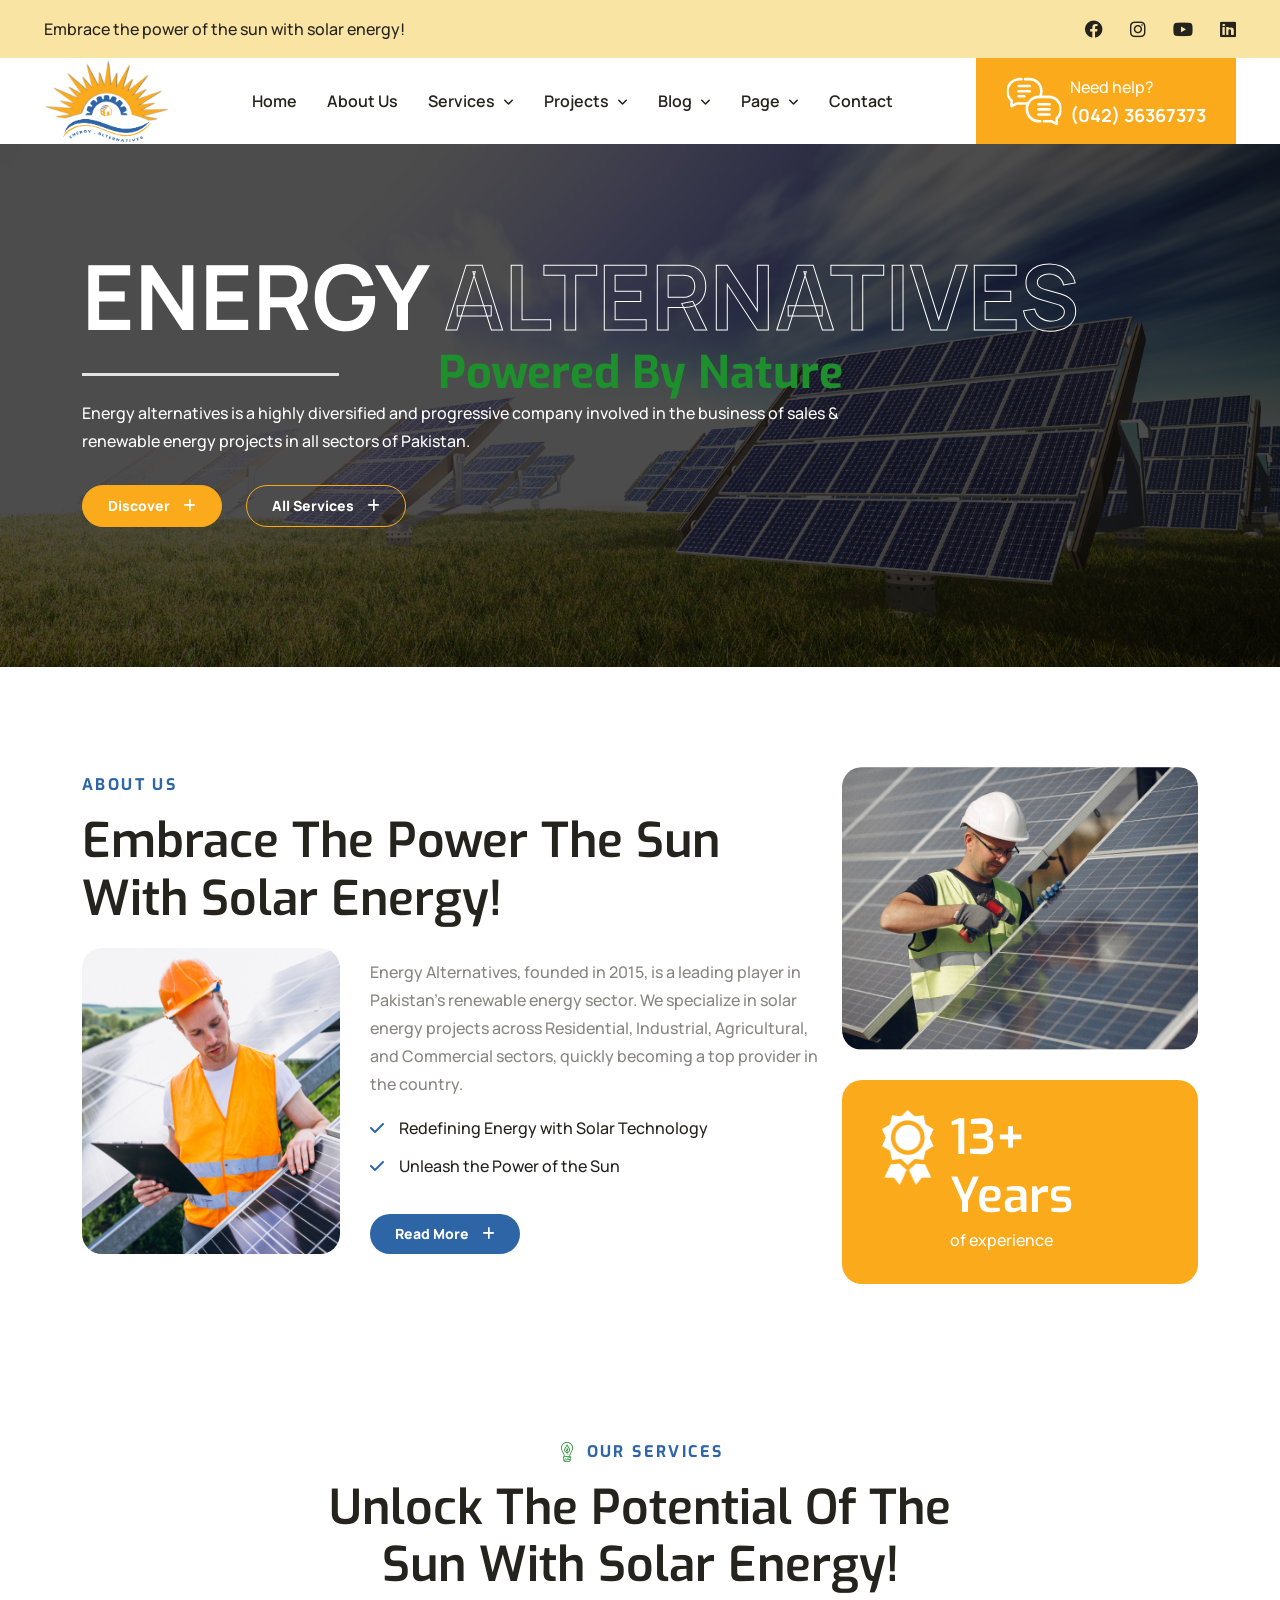
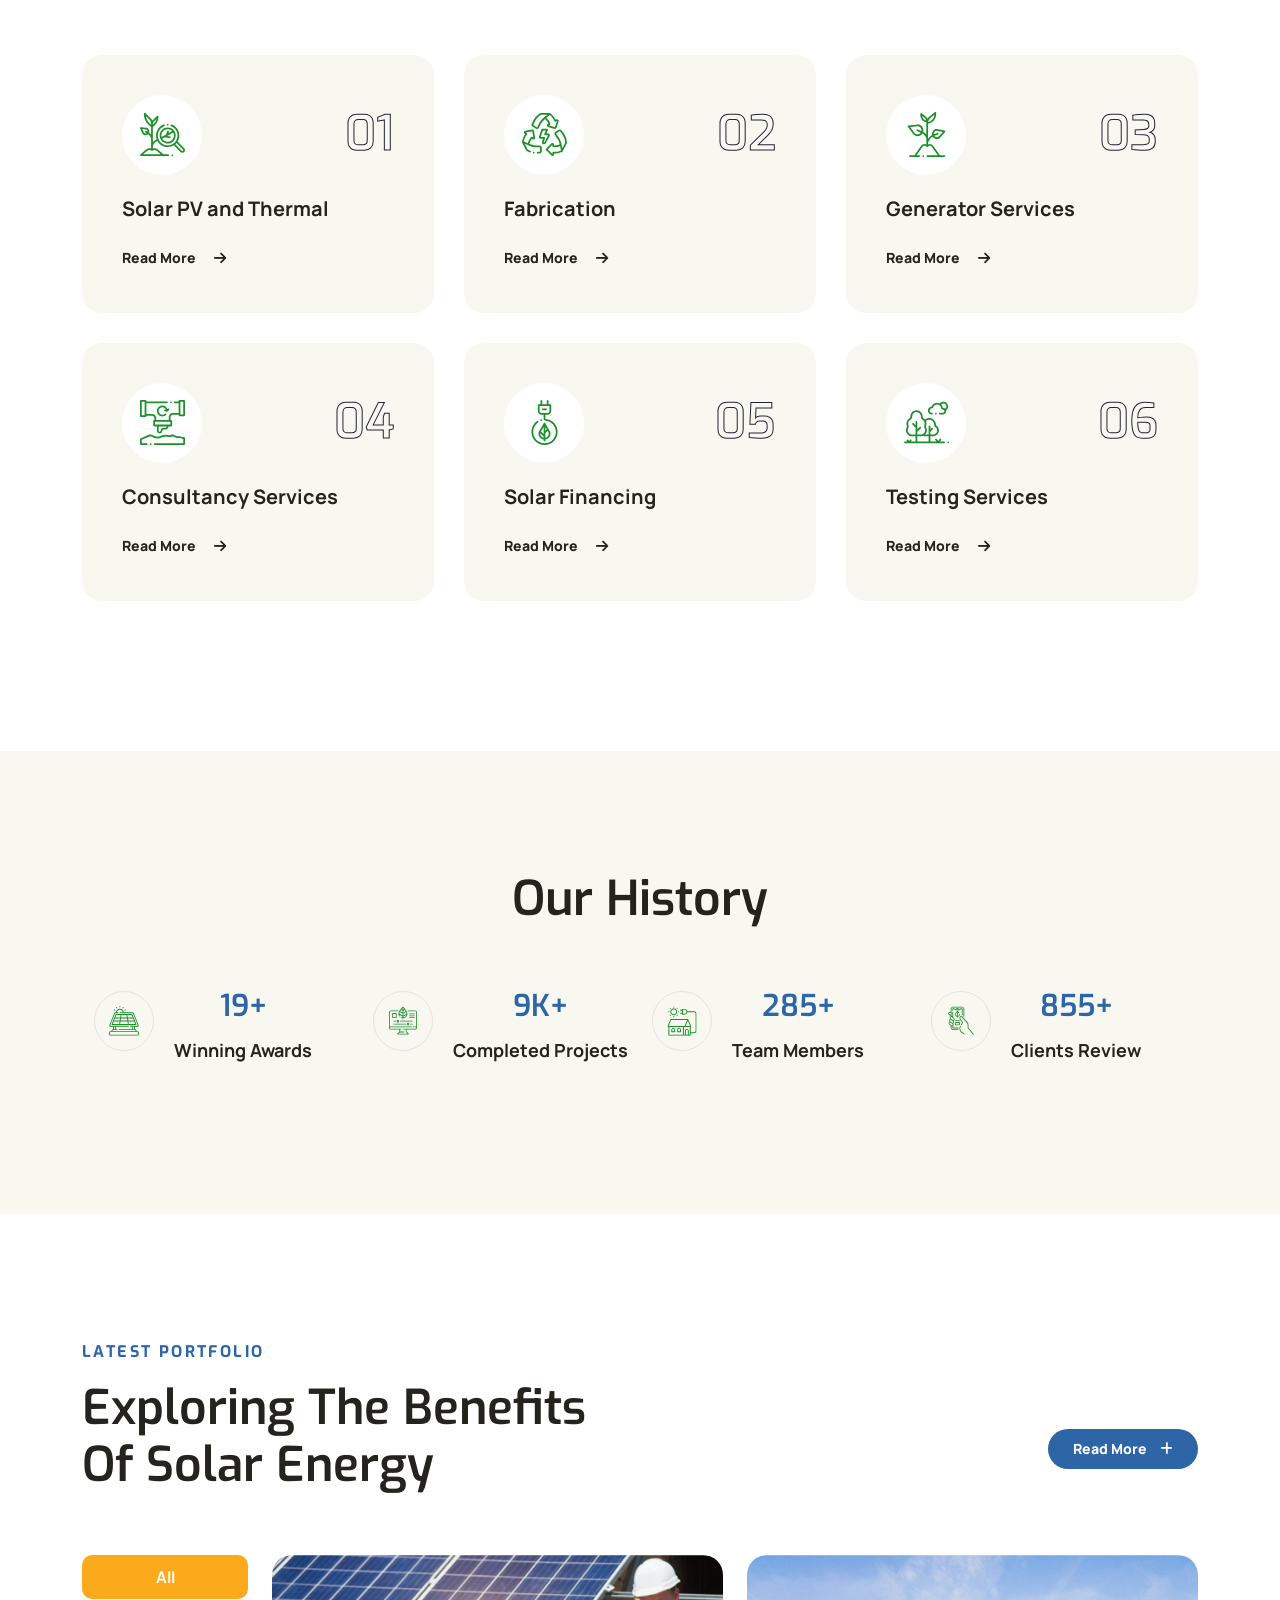
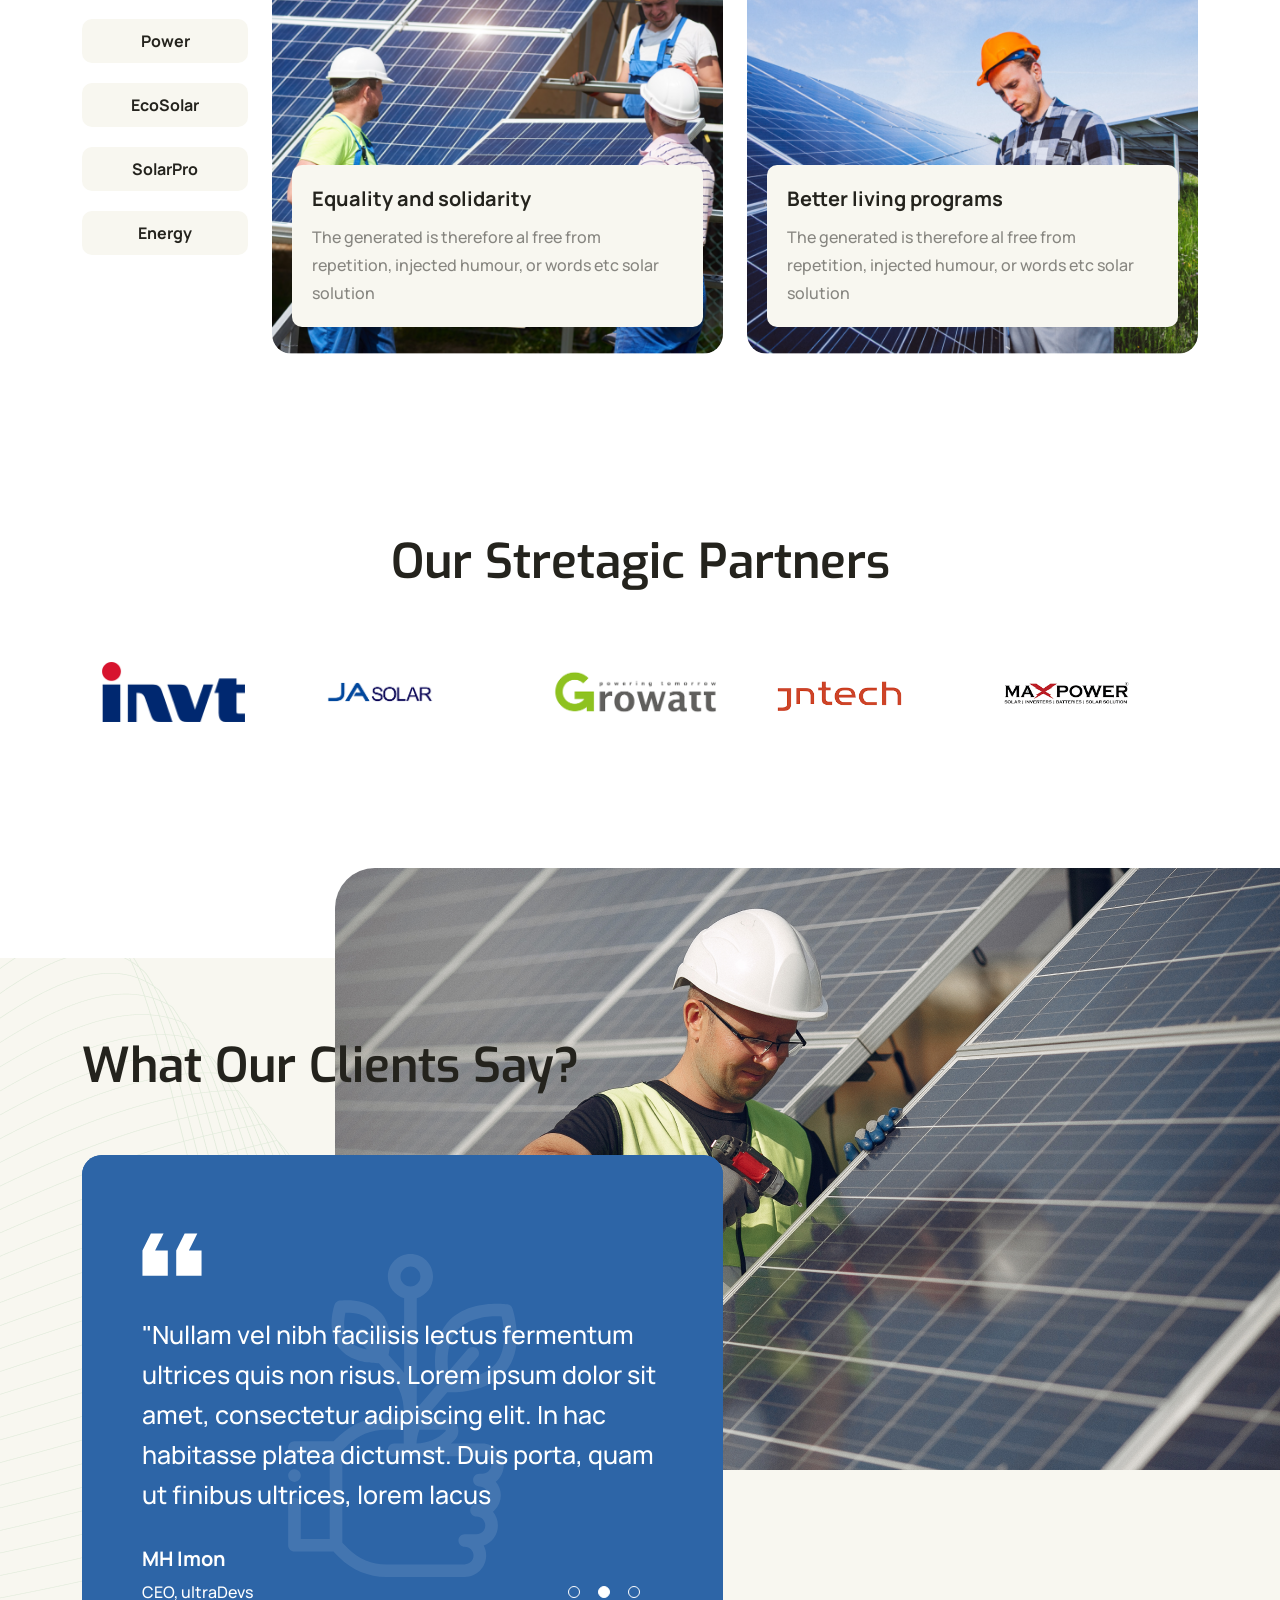
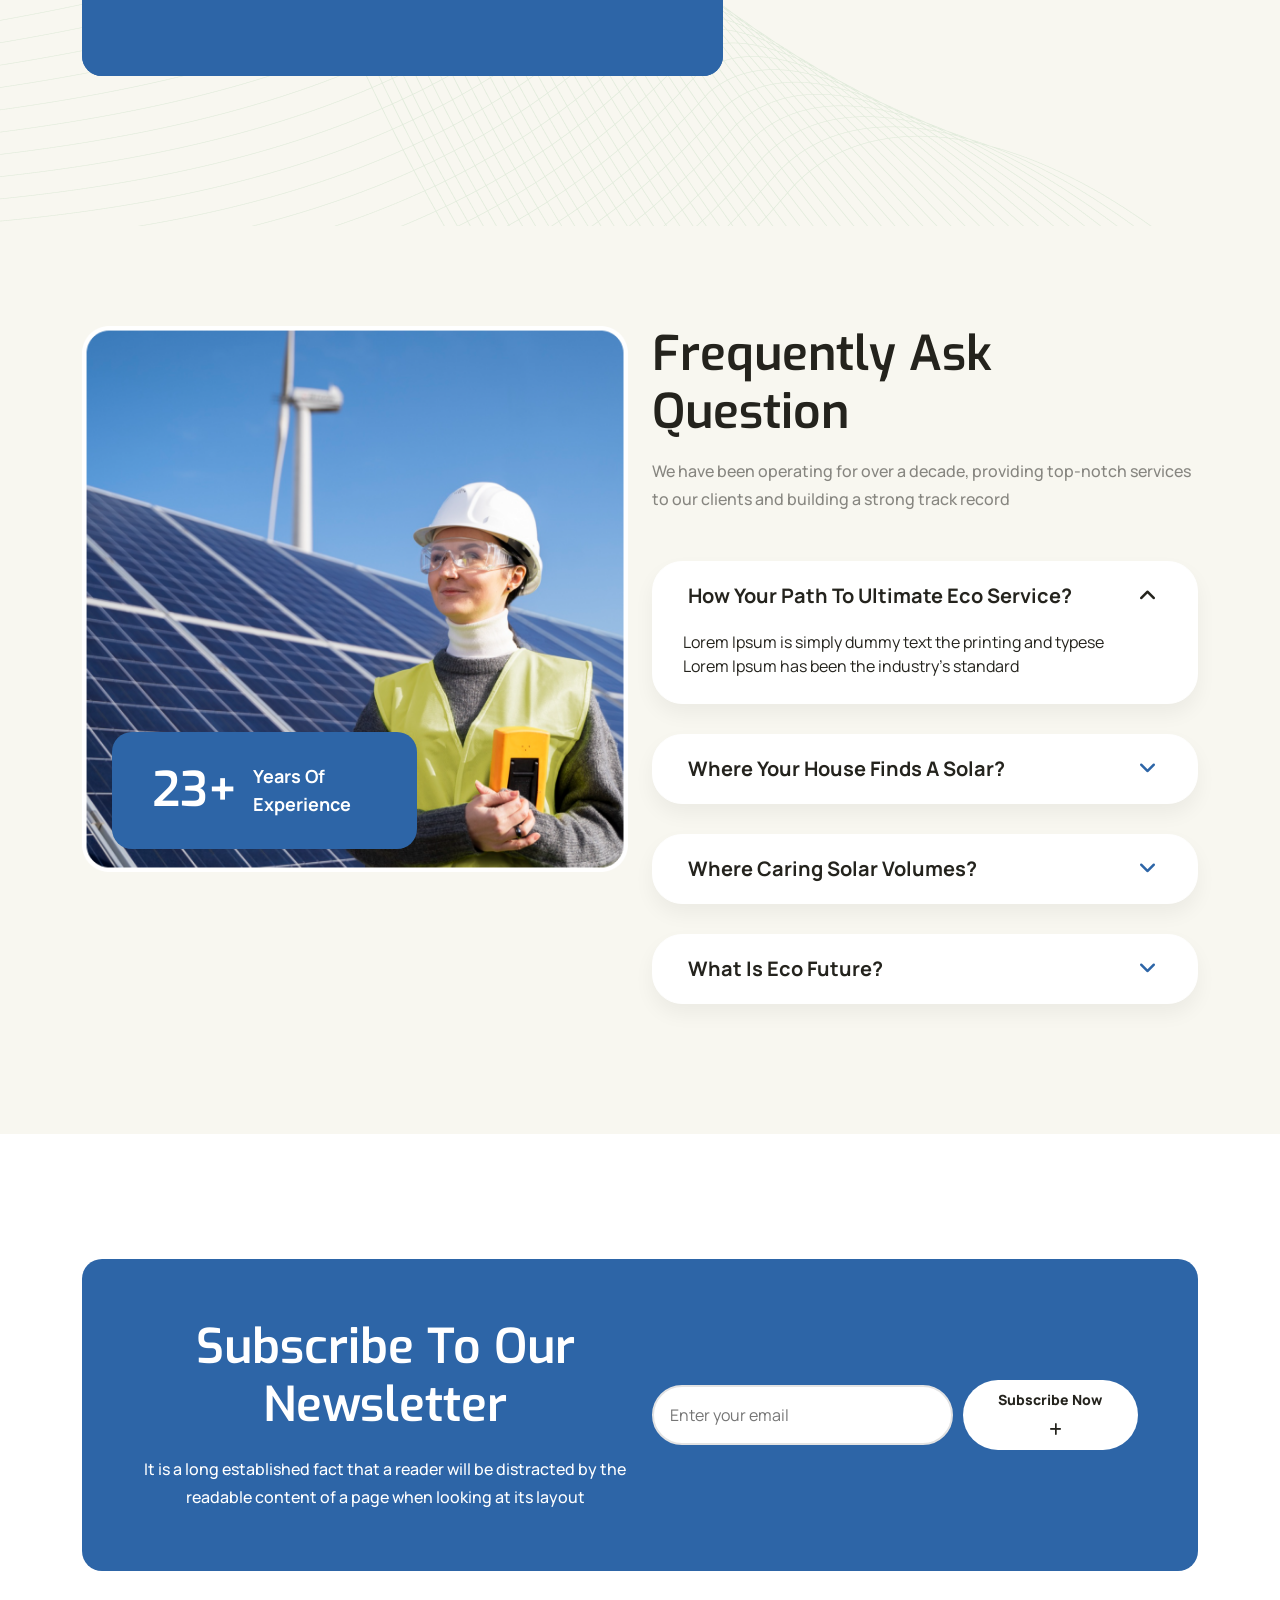
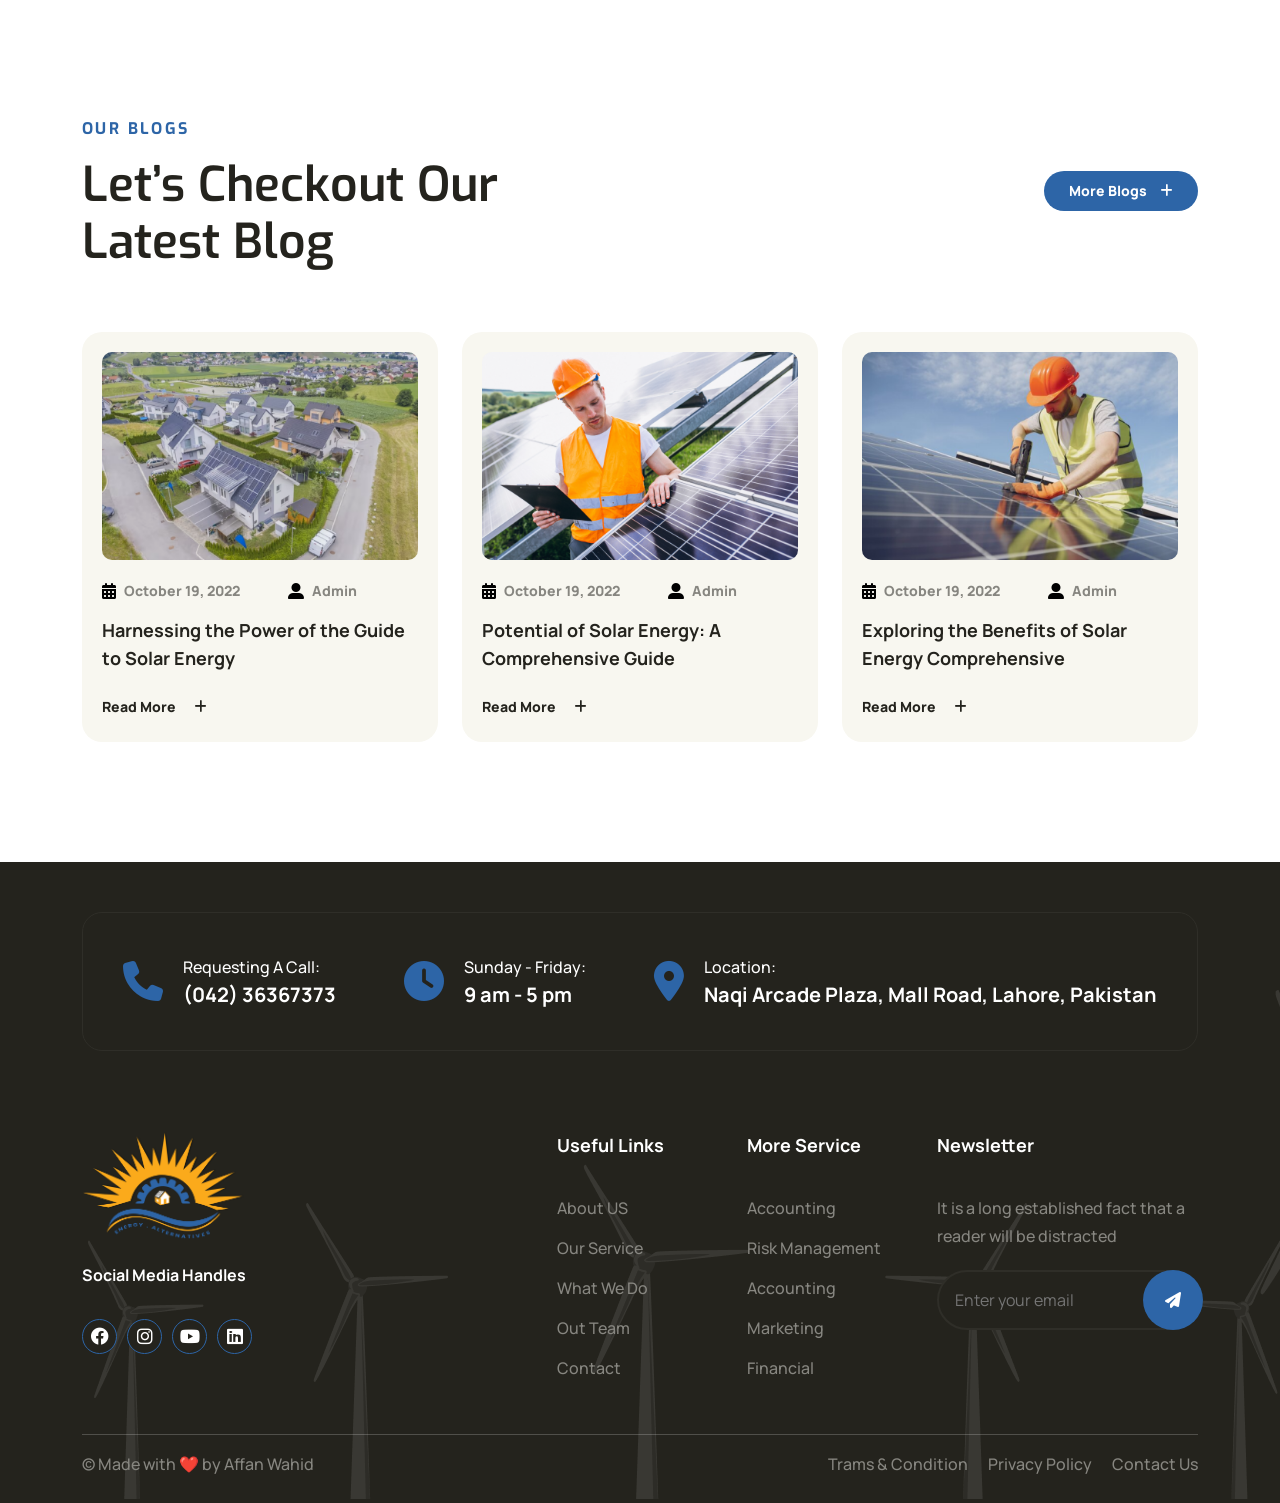
==== commit b5b5bd99: "fixed footer" ====
--- a/index.html
+++ b/index.html
@@ -341,7 +341,6 @@
     </section>
     <!-- Hero Section End -->
 
-
     <!-- About Us Section Start -->
     <section class="srex-about-us-two srex-section">
       <div class="container">
@@ -436,190 +435,193 @@
     </section>
     <!-- About Us Section End -->
 
-				<!-- Service Start -->
-				<section class="srex-service srex-section">
-					<div class="container">
-						<div class="srex-section__head text-center">
-							<h5 class="srex-section__head__badge wow ud-fade-in-up" data-wow-delay="200ms">
-								<img
-									src="./assets/images/badge-icon.svg"
-									alt="Badge Icon"
-								>
-								Our Services
-							</h5>
-							<h2 class="srex-section__head__title wow ud-fade-in-up" data-wow-delay="200ms">
-								Unlock the potential of the sun with solar energy!
-							</h2>
-						</div>
-						<div class="srex-info-box">
-							<div class="row">
-								<div class="col-md-6 col-lg-4 col-12">
-									<div class="srex-info-box__item wow ud-fade-in-up" data-wow-delay="200ms">
-										<div
-											class="d-flex justify-content-between align-items-center"
-										>
-											<div class="srex-info-box__item__img">
-												<img
-													src="./assets/images/home-one/service/service-1.svg"
-													class="srex-info-box__item__logo"
-													alt="PowerSun Assistance"
-												>
-											</div>
-											<h2 class="srex-info-box__item__number">
-												01
-											</h2>
-										</div>
-										<h3 class="srex-info-box__item__text">
-											Solar PV and Thermal
-										</h3>
-										<div class="srex-info-box__more">
-											<a href="./service-details.html"
-												>Read More
-												<i class="fa-solid fa-arrow-right"></i
-											></a>
-										</div>
-									</div>
-								</div>
-								<div class="col-md-6 col-lg-4 col-12">
-									<div class="srex-info-box__item wow ud-fade-in-up" data-wow-delay="400ms">
-										<div
-											class="d-flex justify-content-between align-items-center"
-										>
-											<div class="srex-info-box__item__img">
-												<img
-												src="./assets/images/home-one/service/service-2.svg"
-													class="srex-info-box__item__logo"
-													alt="PowerSun Assistance"
-												>
-											</div>
-											<h2 class="srex-info-box__item__number">
-												02
-											</h2>
-										</div>
-										<h3 class="srex-info-box__item__text">
-											Fabrication
-										</h3>
-										<div class="srex-info-box__more">
-											<a href="./service-details.html"
-												>Read More
-												<i class="fa-solid fa-arrow-right"></i
-											></a>
-										</div>
-									</div>
-								</div>
-								<div class="col-md-6 col-lg-4 col-12">
-									<div class="srex-info-box__item wow ud-fade-in-up" data-wow-delay="600ms">
-										<div
-											class="d-flex justify-content-between align-items-center"
-										>
-											<div class="srex-info-box__item__img">
-												<img
-												src="./assets/images/home-one/service/service-3.svg"
-													class="srex-info-box__item__logo"
-													alt="BrightSun Support"
-												>
-											</div>
-											<h2 class="srex-info-box__item__number">
-												03
-											</h2>
-										</div>
-										<h3 class="srex-info-box__item__text">
-											Generator Services
-										</h3>
-										<div class="srex-info-box__more">
-											<a href="./service-details.html"
-												>Read More
-												<i class="fa-solid fa-arrow-right"></i
-											></a>
-										</div>
-									</div>
-								</div>
-								<div class="col-md-6 col-lg-4 col-12">
-									<div class="srex-info-box__item wow ud-fade-in-up" data-wow-delay="800ms">
-										<div
-											class="d-flex justify-content-between align-items-center"
-										>
-											<div class="srex-info-box__item__img">
-												<img
-												src="./assets/images/home-one/service/service-4.svg"
-													class="srex-info-box__item__logo"
-													alt="Sun Gust Energy"
-												>
-											</div>
-											<h2 class="srex-info-box__item__number">
-												04
-											</h2>
-										</div>
-										<h3 class="srex-info-box__item__text">
-											Consultancy Services
-										</h3>
-										<div class="srex-info-box__more">
-											<a href="./service-details.html"
-												>Read More
-												<i class="fa-solid fa-arrow-right"></i
-											></a>
-										</div>
-									</div>
-								</div>
-								<div class="col-md-6 col-lg-4 col-12">
-									<div class="srex-info-box__item wow ud-fade-in-up" data-wow-delay="1s">
-										<div
-											class="d-flex justify-content-between align-items-center"
-										>
-											<div class="srex-info-box__item__img">
-												<img
-												src="./assets/images/home-one/service/service-5.svg"
-													class="srex-info-box__item__logo"
-													alt="WindVista Solutions"
-												>
-											</div>
-											<h2 class="srex-info-box__item__number">
-												05
-											</h2>
-										</div>
-										<h3 class="srex-info-box__item__text">
-											Solar Financing
-										</h3>
-										<div class="srex-info-box__more">
-											<a href="./service-details.html"
-												>Read More
-												<i class="fa-solid fa-arrow-right"></i
-											></a>
-										</div>
-									</div>
-								</div>
-								<div class="col-md-6 col-lg-4 col-12">
-									<div class="srex-info-box__item wow ud-fade-in-up" data-wow-delay="1.2s">
-										<div
-											class="d-flex justify-content-between align-items-center"
-										>
-											<div class="srex-info-box__item__img">
-												<img
-													src="./assets/images/home-one/service/service-6.svg"
-													class="srex-info-box__item__logo"
-													alt="SolarCrest Services"
-												>
-											</div>
-											<h2 class="srex-info-box__item__number">
-												06
-											</h2>
-										</div>
-										<h3 class="srex-info-box__item__text">
-											Testing Services
-										</h3>
-										<div class="srex-info-box__more">
-											<a href="./service-details.html"
-												>Read More
-												<i class="fa-solid fa-arrow-right"></i
-											></a>
-										</div>
-									</div>
-								</div>
-							</div>
-						</div>
-					</div>
-				</section>
-				<!-- Service End -->
+    <!-- Service Start -->
+    <section class="srex-service srex-section">
+      <div class="container">
+        <div class="srex-section__head text-center">
+          <h5
+            class="srex-section__head__badge wow ud-fade-in-up"
+            data-wow-delay="200ms"
+          >
+            <img src="./assets/images/badge-icon.svg" alt="Badge Icon" />
+            Our Services
+          </h5>
+          <h2
+            class="srex-section__head__title wow ud-fade-in-up"
+            data-wow-delay="200ms"
+          >
+            Unlock the potential of the sun with solar energy!
+          </h2>
+        </div>
+        <div class="srex-info-box">
+          <div class="row">
+            <div class="col-md-6 col-lg-4 col-12">
+              <div
+                class="srex-info-box__item wow ud-fade-in-up"
+                data-wow-delay="200ms"
+              >
+                <div class="d-flex justify-content-between align-items-center">
+                  <div class="srex-info-box__item__img">
+                    <img
+                      src="./assets/images/home-one/service/service-1.svg"
+                      class="srex-info-box__item__logo"
+                      alt="PowerSun Assistance"
+                    />
+                  </div>
+                  <h2 class="srex-info-box__item__number">
+                    01
+                  </h2>
+                </div>
+                <h3 class="srex-info-box__item__text">
+                  Solar PV and Thermal
+                </h3>
+                <div class="srex-info-box__more">
+                  <a href="./service-details.html"
+                    >Read More <i class="fa-solid fa-arrow-right"></i
+                  ></a>
+                </div>
+              </div>
+            </div>
+            <div class="col-md-6 col-lg-4 col-12">
+              <div
+                class="srex-info-box__item wow ud-fade-in-up"
+                data-wow-delay="400ms"
+              >
+                <div class="d-flex justify-content-between align-items-center">
+                  <div class="srex-info-box__item__img">
+                    <img
+                      src="./assets/images/home-one/service/service-2.svg"
+                      class="srex-info-box__item__logo"
+                      alt="PowerSun Assistance"
+                    />
+                  </div>
+                  <h2 class="srex-info-box__item__number">
+                    02
+                  </h2>
+                </div>
+                <h3 class="srex-info-box__item__text">
+                  Fabrication
+                </h3>
+                <div class="srex-info-box__more">
+                  <a href="./service-details.html"
+                    >Read More <i class="fa-solid fa-arrow-right"></i
+                  ></a>
+                </div>
+              </div>
+            </div>
+            <div class="col-md-6 col-lg-4 col-12">
+              <div
+                class="srex-info-box__item wow ud-fade-in-up"
+                data-wow-delay="600ms"
+              >
+                <div class="d-flex justify-content-between align-items-center">
+                  <div class="srex-info-box__item__img">
+                    <img
+                      src="./assets/images/home-one/service/service-3.svg"
+                      class="srex-info-box__item__logo"
+                      alt="BrightSun Support"
+                    />
+                  </div>
+                  <h2 class="srex-info-box__item__number">
+                    03
+                  </h2>
+                </div>
+                <h3 class="srex-info-box__item__text">
+                  Generator Services
+                </h3>
+                <div class="srex-info-box__more">
+                  <a href="./service-details.html"
+                    >Read More <i class="fa-solid fa-arrow-right"></i
+                  ></a>
+                </div>
+              </div>
+            </div>
+            <div class="col-md-6 col-lg-4 col-12">
+              <div
+                class="srex-info-box__item wow ud-fade-in-up"
+                data-wow-delay="800ms"
+              >
+                <div class="d-flex justify-content-between align-items-center">
+                  <div class="srex-info-box__item__img">
+                    <img
+                      src="./assets/images/home-one/service/service-4.svg"
+                      class="srex-info-box__item__logo"
+                      alt="Sun Gust Energy"
+                    />
+                  </div>
+                  <h2 class="srex-info-box__item__number">
+                    04
+                  </h2>
+                </div>
+                <h3 class="srex-info-box__item__text">
+                  Consultancy Services
+                </h3>
+                <div class="srex-info-box__more">
+                  <a href="./service-details.html"
+                    >Read More <i class="fa-solid fa-arrow-right"></i
+                  ></a>
+                </div>
+              </div>
+            </div>
+            <div class="col-md-6 col-lg-4 col-12">
+              <div
+                class="srex-info-box__item wow ud-fade-in-up"
+                data-wow-delay="1s"
+              >
+                <div class="d-flex justify-content-between align-items-center">
+                  <div class="srex-info-box__item__img">
+                    <img
+                      src="./assets/images/home-one/service/service-5.svg"
+                      class="srex-info-box__item__logo"
+                      alt="WindVista Solutions"
+                    />
+                  </div>
+                  <h2 class="srex-info-box__item__number">
+                    05
+                  </h2>
+                </div>
+                <h3 class="srex-info-box__item__text">
+                  Solar Financing
+                </h3>
+                <div class="srex-info-box__more">
+                  <a href="./service-details.html"
+                    >Read More <i class="fa-solid fa-arrow-right"></i
+                  ></a>
+                </div>
+              </div>
+            </div>
+            <div class="col-md-6 col-lg-4 col-12">
+              <div
+                class="srex-info-box__item wow ud-fade-in-up"
+                data-wow-delay="1.2s"
+              >
+                <div class="d-flex justify-content-between align-items-center">
+                  <div class="srex-info-box__item__img">
+                    <img
+                      src="./assets/images/home-one/service/service-6.svg"
+                      class="srex-info-box__item__logo"
+                      alt="SolarCrest Services"
+                    />
+                  </div>
+                  <h2 class="srex-info-box__item__number">
+                    06
+                  </h2>
+                </div>
+                <h3 class="srex-info-box__item__text">
+                  Testing Services
+                </h3>
+                <div class="srex-info-box__more">
+                  <a href="./service-details.html"
+                    >Read More <i class="fa-solid fa-arrow-right"></i
+                  ></a>
+                </div>
+              </div>
+            </div>
+          </div>
+        </div>
+      </div>
+    </section>
+    <!-- Service End -->
 
     <!-- Service Start -->
     <section class="srex-service-two srex-section">
@@ -804,7 +806,6 @@
     </section>
     <!-- Service End -->
 
-	
     <!-- Latest Portfolio Start -->
     <section class="srex-portfolio-two srex-section">
       <!-- <img src="assets/images/frame.png" alt="Frame" class="srex-portfolio-two__frame wow ud-fade-in-left" data-wow-delay="200ms"> -->
@@ -1060,190 +1061,191 @@
     </section> -->
     <!-- Testimonial Section End -->
 
-
-
-	      <!-- Sponsor Section Start -->
-		  <div
-		  class="srex-sponsor srex-sponsor-two srex-section wow ud-fade-in-up"
-		  data-wow-delay="200ms"
-		>
-		  <h2>Our Stretagic Partners</h2>
-		  <div class="container">
-			<div class="srex-sponsor__items wow fadeInUp" data-wow-duration="1.5s">
-			  <a href="#" class="srex-sponsor__items-item">
-				<img
-				  src="assets/images/home-two/sponsor/canadian-solor.png"
-				  alt="Sponsor"
-				/>
-			  </a>
-			  <a href="#" class="srex-sponsor__items-item">
-				<img src="assets/images/home-two/sponsor/solic.png" alt="Sponsor" />
-			  </a>
-			  <a href="#" class="srex-sponsor__items-item">
-				<img
-				  src="assets/images/home-two/sponsor/jinko.jpeg"
-				  alt="Sponsor"
-				/>
-			  </a>
-			  <a href="#" class="srex-sponsor__items-item">
-				<img
-				  src="assets/images/home-two/sponsor/huawei.png"
-				  alt="Sponsor"
-				/>
-			  </a>
-			  <a href="#" class="srex-sponsor__items-item">
-				<img
-				  src="assets/images/home-two/sponsor/inverex.png"
-				  alt="Sponsor"
-				/>
-			  </a>
-			  <a href="#" class="srex-sponsor__items-item">
-				<img src="assets/images/home-two/sponsor/invt.png" alt="Sponsor" />
-			  </a>
-			  <a href="#" class="srex-sponsor__items-item">
-				<img
-				  src="assets/images/home-two/sponsor/jasolar.png"
-				  alt="Sponsor"
-				/>
-			  </a>
-			  <a href="#" class="srex-sponsor__items-item">
-				<img
-				  src="assets/images/home-two/sponsor/growatt.png"
-				  alt="Sponsor"
-				/>
-			  </a>
-			  <a href="#" class="srex-sponsor__items-item">
-				<img
-				  src="assets/images/home-two/sponsor/jntech.png"
-				  alt="Sponsor"
-				/>
-			  </a>
-			  <!-- <a href="#" class="srex-sponsor__items-item">
+    <!-- Sponsor Section Start -->
+    <div
+      class="srex-sponsor srex-sponsor-two srex-section wow ud-fade-in-up"
+      data-wow-delay="200ms"
+    >
+      <h2>Our Stretagic Partners</h2>
+      <div class="container">
+        <div class="srex-sponsor__items wow fadeInUp" data-wow-duration="1.5s">
+          <a href="#" class="srex-sponsor__items-item">
+            <img
+              src="assets/images/home-two/sponsor/canadian-solor.png"
+              alt="Sponsor"
+            />
+          </a>
+          <a href="#" class="srex-sponsor__items-item">
+            <img src="assets/images/home-two/sponsor/solic.png" alt="Sponsor" />
+          </a>
+          <a href="#" class="srex-sponsor__items-item">
+            <img
+              src="assets/images/home-two/sponsor/jinko.jpeg"
+              alt="Sponsor"
+            />
+          </a>
+          <a href="#" class="srex-sponsor__items-item">
+            <img
+              src="assets/images/home-two/sponsor/huawei.png"
+              alt="Sponsor"
+            />
+          </a>
+          <a href="#" class="srex-sponsor__items-item">
+            <img
+              src="assets/images/home-two/sponsor/inverex.png"
+              alt="Sponsor"
+            />
+          </a>
+          <a href="#" class="srex-sponsor__items-item">
+            <img src="assets/images/home-two/sponsor/invt.png" alt="Sponsor" />
+          </a>
+          <a href="#" class="srex-sponsor__items-item">
+            <img
+              src="assets/images/home-two/sponsor/jasolar.png"
+              alt="Sponsor"
+            />
+          </a>
+          <a href="#" class="srex-sponsor__items-item">
+            <img
+              src="assets/images/home-two/sponsor/growatt.png"
+              alt="Sponsor"
+            />
+          </a>
+          <a href="#" class="srex-sponsor__items-item">
+            <img
+              src="assets/images/home-two/sponsor/jntech.png"
+              alt="Sponsor"
+            />
+          </a>
+          <!-- <a href="#" class="srex-sponsor__items-item">
 				<img src="assets/images/home-two/sponsor/longi.png" alt="Sponsor" />
 			  </a> -->
-			  <a href="#" class="srex-sponsor__items-item">
-				<img
-				  src="assets/images/home-two/sponsor/max-power.png"
-				  alt="Sponsor"
-				/>
-			  </a>
-			  <!-- <a href="#" class="srex-sponsor__items-item">
+          <a href="#" class="srex-sponsor__items-item">
+            <img
+              src="assets/images/home-two/sponsor/max-power.png"
+              alt="Sponsor"
+            />
+          </a>
+          <!-- <a href="#" class="srex-sponsor__items-item">
 				<img
 				  src="assets/images/home-two/sponsor/narada.jpeg"
 				  alt="Sponsor"
 				/>
 			  </a> -->
-			  <a href="#" class="srex-sponsor__items-item">
-				<img src="assets/images/home-two/sponsor/shoto.png" alt="Sponsor" />
-			  </a>
-			  <a href="#" class="srex-sponsor__items-item">
-				<img src="assets/images/home-two/sponsor/ritar.png" alt="Sponsor" />
-			  </a>
-			  <!-- <a href="#" class="srex-sponsor__items-item">
+          <a href="#" class="srex-sponsor__items-item">
+            <img src="assets/images/home-two/sponsor/shoto.png" alt="Sponsor" />
+          </a>
+          <a href="#" class="srex-sponsor__items-item">
+            <img src="assets/images/home-two/sponsor/ritar.png" alt="Sponsor" />
+          </a>
+          <!-- <a href="#" class="srex-sponsor__items-item">
 				<img src="assets/images/home-two/sponsor/sofar.png" alt="Sponsor" />
 			  </a> -->
-			  <a href="#" class="srex-sponsor__items-item">
-				<img src="assets/images/home-two/sponsor/man.png" alt="Sponsor" />
-			  </a>
-			  <a href="#" class="srex-sponsor__items-item">
-				<img
-				  src="assets/images/home-two/sponsor/goodwe.png"
-				  alt="Sponsor"
-				/>
-			  </a>
-			  <a href="#" class="srex-sponsor__items-item">
-				<img src="assets/images/home-two/sponsor/sma.png" alt="Sponsor" />
-			  </a>
-			</div>
-		  </div>
-		</div>
-		<!-- Sponsor Section End -->
-
-		<!-- Testimonial Section Start-->
-		<section class="srex-testimonial-one srex-section">
-			<div class="container">
-				<div class="row align-items-center">
-					<div class="col-lg-7 col-12">
-						<div class="srex-testimonial-one__left text-left">
-							<div class="srex-section__head">
-								<h2 class="srex-section__head__title wow fadeInLeft" data-wow-duration="0.6s">
-									What our clients say? 
-								</h2>
-							</div>
-
-							<div class="srex-testimonial-one__slider wow ud-fade-in-up" data-wow-delay="200ms">
-								<div class="srex-testimonial-one__slider__item">
-									<img
-										src="./assets/images/quote.svg"
-										alt="Quote"
-										class="srex-testimonial-one__slider__item__quote"
-									>
-									<p class="srex-testimonial-one__slider__item__text">
-										"Nullam vel nibh facilisis lectus fermentum
-										ultrices quis non risus. Lorem ipsum dolor
-										sit amet, consectetur adipiscing elit. In
-										hac habitasse platea dictumst. Duis porta,
-										quam ut finibus ultrices, lorem lacus
-									</p>
-									<div class="srex-testimonial-one__slider__item__author">
-										<h3>John Doe</h3>
-										<p>CEO, WindVista Solutions</p>
-									</div>
-								</div>
-
-								<div class="srex-testimonial-one__slider__item">
-									<img
-										src="./assets/images/quote.svg"
-										alt="Quote"
-										class="srex-testimonial-one__slider__item__quote"
-									>
-									<p class="srex-testimonial-one__slider__item__text">
-										"Nullam vel nibh facilisis lectus fermentum
-										ultrices quis non risus. Lorem ipsum dolor
-										sit amet, consectetur adipiscing elit. In
-										hac habitasse platea dictumst. Duis porta,
-										quam ut finibus ultrices, lorem lacus
-									</p>
-									<div class="srex-testimonial-one__slider__item__author">
-										<h3>MH Imon</h3>
-										<p>CEO, ultraDevs</p>
-									</div>
-								</div>
-
-								<div class="srex-testimonial-one__slider__item">
-									<img
-										src="./assets/images/quote.svg"
-										alt="Quote"
-										class="srex-testimonial-one__slider__item__quote"
-									>
-									<p class="srex-testimonial-one__slider__item__text">
-										"Nullam vel nibh facilisis lectus fermentum
-										ultrices quis non risus. Lorem ipsum dolor
-										sit amet, consectetur adipiscing elit. In
-										hac habitasse platea dictumst. Duis porta,
-										quam ut finibus ultrices, lorem lacus
-									</p>
-									<div class="srex-testimonial-one__slider__item__author">
-										<h3>MD Arifuzzaman</h3>
-										<p>CEO, Creativilo</p>
-									</div>
-								</div>
-							</div>
-						</div>
-					</div>
-					<div class="col-lg-5 col-12">
-						<div class="srex-testimonial-one__right">
-							<img
-								src="./assets/images/home-one/testimonial/testimonial-right.png"
-								alt="Testimonial"
-								class="srex-testimonial-one__right__img"
-							>
-						</div>
-					</div>
-				</div>
-			</div>
-		</section>
-		<!-- Testimonial Section End-->
+          <a href="#" class="srex-sponsor__items-item">
+            <img src="assets/images/home-two/sponsor/man.png" alt="Sponsor" />
+          </a>
+          <a href="#" class="srex-sponsor__items-item">
+            <img
+              src="assets/images/home-two/sponsor/goodwe.png"
+              alt="Sponsor"
+            />
+          </a>
+          <a href="#" class="srex-sponsor__items-item">
+            <img src="assets/images/home-two/sponsor/sma.png" alt="Sponsor" />
+          </a>
+        </div>
+      </div>
+    </div>
+    <!-- Sponsor Section End -->
+
+    <!-- Testimonial Section Start-->
+    <section class="srex-testimonial-one srex-section">
+      <div class="container">
+        <div class="row align-items-center">
+          <div class="col-lg-7 col-12">
+            <div class="srex-testimonial-one__left text-left">
+              <div class="srex-section__head">
+                <h2
+                  class="srex-section__head__title wow fadeInLeft"
+                  data-wow-duration="0.6s"
+                >
+                  What our clients say?
+                </h2>
+              </div>
+
+              <div
+                class="srex-testimonial-one__slider wow ud-fade-in-up"
+                data-wow-delay="200ms"
+              >
+                <div class="srex-testimonial-one__slider__item">
+                  <img
+                    src="./assets/images/quote.svg"
+                    alt="Quote"
+                    class="srex-testimonial-one__slider__item__quote"
+                  />
+                  <p class="srex-testimonial-one__slider__item__text">
+                    "Nullam vel nibh facilisis lectus fermentum ultrices quis
+                    non risus. Lorem ipsum dolor sit amet, consectetur
+                    adipiscing elit. In hac habitasse platea dictumst. Duis
+                    porta, quam ut finibus ultrices, lorem lacus
+                  </p>
+                  <div class="srex-testimonial-one__slider__item__author">
+                    <h3>John Doe</h3>
+                    <p>CEO, WindVista Solutions</p>
+                  </div>
+                </div>
+
+                <div class="srex-testimonial-one__slider__item">
+                  <img
+                    src="./assets/images/quote.svg"
+                    alt="Quote"
+                    class="srex-testimonial-one__slider__item__quote"
+                  />
+                  <p class="srex-testimonial-one__slider__item__text">
+                    "Nullam vel nibh facilisis lectus fermentum ultrices quis
+                    non risus. Lorem ipsum dolor sit amet, consectetur
+                    adipiscing elit. In hac habitasse platea dictumst. Duis
+                    porta, quam ut finibus ultrices, lorem lacus
+                  </p>
+                  <div class="srex-testimonial-one__slider__item__author">
+                    <h3>MH Imon</h3>
+                    <p>CEO, ultraDevs</p>
+                  </div>
+                </div>
+
+                <div class="srex-testimonial-one__slider__item">
+                  <img
+                    src="./assets/images/quote.svg"
+                    alt="Quote"
+                    class="srex-testimonial-one__slider__item__quote"
+                  />
+                  <p class="srex-testimonial-one__slider__item__text">
+                    "Nullam vel nibh facilisis lectus fermentum ultrices quis
+                    non risus. Lorem ipsum dolor sit amet, consectetur
+                    adipiscing elit. In hac habitasse platea dictumst. Duis
+                    porta, quam ut finibus ultrices, lorem lacus
+                  </p>
+                  <div class="srex-testimonial-one__slider__item__author">
+                    <h3>MD Arifuzzaman</h3>
+                    <p>CEO, Creativilo</p>
+                  </div>
+                </div>
+              </div>
+            </div>
+          </div>
+          <div class="col-lg-5 col-12">
+            <div class="srex-testimonial-one__right">
+              <img
+                src="./assets/images/home-one/testimonial/testimonial-right.png"
+                alt="Testimonial"
+                class="srex-testimonial-one__right__img"
+              />
+            </div>
+          </div>
+        </div>
+      </div>
+    </section>
+    <!-- Testimonial Section End-->
 
     <!-- Services Section Start -->
     <!-- <section class="srex-service-three srex-section">
@@ -1640,40 +1642,39 @@
     </section> -->
     <!--  Support Section End  -->
 
-
-		    <!-- NewsLetter Section Start -->
-			<div
-			class="srex-news-letter srex-section wow ud-fade-in-up"
-			data-wow-delay="200ms"
-		  >
-			<div class="container">
-			  <div class="srex-news-letter__box srex-news-letter__box--two">
-				<div class="row align-items-center">
-				  <div class="col-lg-6 col-12">
-					<div class="srex-news-letter__box__left">
-					  <!-- <img src="assets/images/frame.png" alt="Frame" class="srex-section__frame"> -->
-					  <h2>Subscribe to Our Newsletter</h2>
-					  <p>
-						It is a long established fact that a reader will be distracted
-						by the readable content of a page when looking at its layout
-					  </p>
-					</div>
-				  </div>
-				  <div class="col-lg-6 col-12">
-					<div class="srex-news-letter__box__right">
-					  <form class="text-center">
-						<input placeholder="Enter your email" type="text" />
-						<button type="button" class="srex-btn srex-btn--white">
-						  Subscribe Now <i class="fa-solid fa-plus"></i>
-						</button>
-					  </form>
-					</div>
-				  </div>
-				</div>
-			  </div>
-			</div>
-		  </div>
-		  <!-- NewsLetter Section End -->
+    <!-- NewsLetter Section Start -->
+    <div
+      class="srex-news-letter srex-section wow ud-fade-in-up"
+      data-wow-delay="200ms"
+    >
+      <div class="container">
+        <div class="srex-news-letter__box srex-news-letter__box--two">
+          <div class="row align-items-center">
+            <div class="col-lg-6 col-12">
+              <div class="srex-news-letter__box__left">
+                <!-- <img src="assets/images/frame.png" alt="Frame" class="srex-section__frame"> -->
+                <h2>Subscribe to Our Newsletter</h2>
+                <p>
+                  It is a long established fact that a reader will be distracted
+                  by the readable content of a page when looking at its layout
+                </p>
+              </div>
+            </div>
+            <div class="col-lg-6 col-12">
+              <div class="srex-news-letter__box__right">
+                <form class="text-center">
+                  <input placeholder="Enter your email" type="text" />
+                  <button type="button" class="srex-btn srex-btn--white">
+                    Subscribe Now <i class="fa-solid fa-plus"></i>
+                  </button>
+                </form>
+              </div>
+            </div>
+          </div>
+        </div>
+      </div>
+    </div>
+    <!-- NewsLetter Section End -->
 
     <!-- Blog Section Start-->
     <section class="srex-blog-one srex-blog-two srex-section">
@@ -1877,16 +1878,23 @@
           <div class="row">
             <div class="col-12 col-lg-5 col-md-6">
               <div class="srex-footer-two__links__logo">
-                <img src="./assets/images/footer-logo-2.png" alt="Logo" />
+                <img class = 'company-logo'src="./assets/images/footer-logo-2.png" alt="Logo" />
                 <p class="srex-footer-two__links__logo__text">
-                  Nullam vel nibh facilisis lectus fermentum ultrices quis non
-                  risus. Lore m ipsum dolor sit amet, risus
+                  Social Media Handles
                 </p>
                 <ul class="srex-footer-two__links__social_links">
-                  <li><i class="fa-brands fa-facebook"></i></li>
-                  <li><i class="fa-brands fa-x"></i></li>
-                  <li><i class="fa-brands fa-instagram"></i></li>
-                  <li><i class="fa-brands fa-pinterest"></i></li>
+                  <a href="https://www.facebook.com/energyalternatives.pk"
+                    ><i class="fa-brands fa-facebook"></i
+                  ></a>
+                  <a href="https://www.instagram.com/energy_alternatives92"
+                    ><i class="fa-brands fa-instagram"></i
+                  ></a>
+                  <a href="https://www.youtube.com/@energyalternatives-pakistan"
+                    ><i class="fa-brands fa-youtube"></i
+                  ></a>
+                  <a href="https://pk.linkedin.com/company/ealternativespk"
+                    ><i class="fa-brands fa-linkedin"></i
+                  ></a>
                 </ul>
               </div>
             </div>
--- a/assets/css/style.css
+++ b/assets/css/style.css
@@ -4801,8 +4801,14 @@
     padding-bottom: 20px;
   }
 }
+.srex-footer-two__links__logo img {
+  padding-bottom: 20px;
+  height:130px;
+}
 .srex-footer-two__links__logo__text {
-  padding: 30px 100px 40px 0;
+  padding: 0px 0px 30px 0;
+  color:#fff;
+  font-weight:bold;
 }
 @media (max-width: 767px) {
   .srex-footer-two__links__logo__text {
@@ -4819,7 +4825,7 @@
     padding: 25px 0;
   }
 }
-.srex-footer-two__links__social_links li {
+.srex-footer-two__links__social_links a {
   background: #24231D;
   border: 1px solid #2D65A7;
   color: #fff;
@@ -4835,7 +4841,7 @@
       justify-content: center;
   transition: all 0.3s ease;
 }
-.srex-footer-two__links__social_links li:hover {
+.srex-footer-two__links__social_links a:hover {
   background-color: #2D65A7;
   color: #fff;
 }
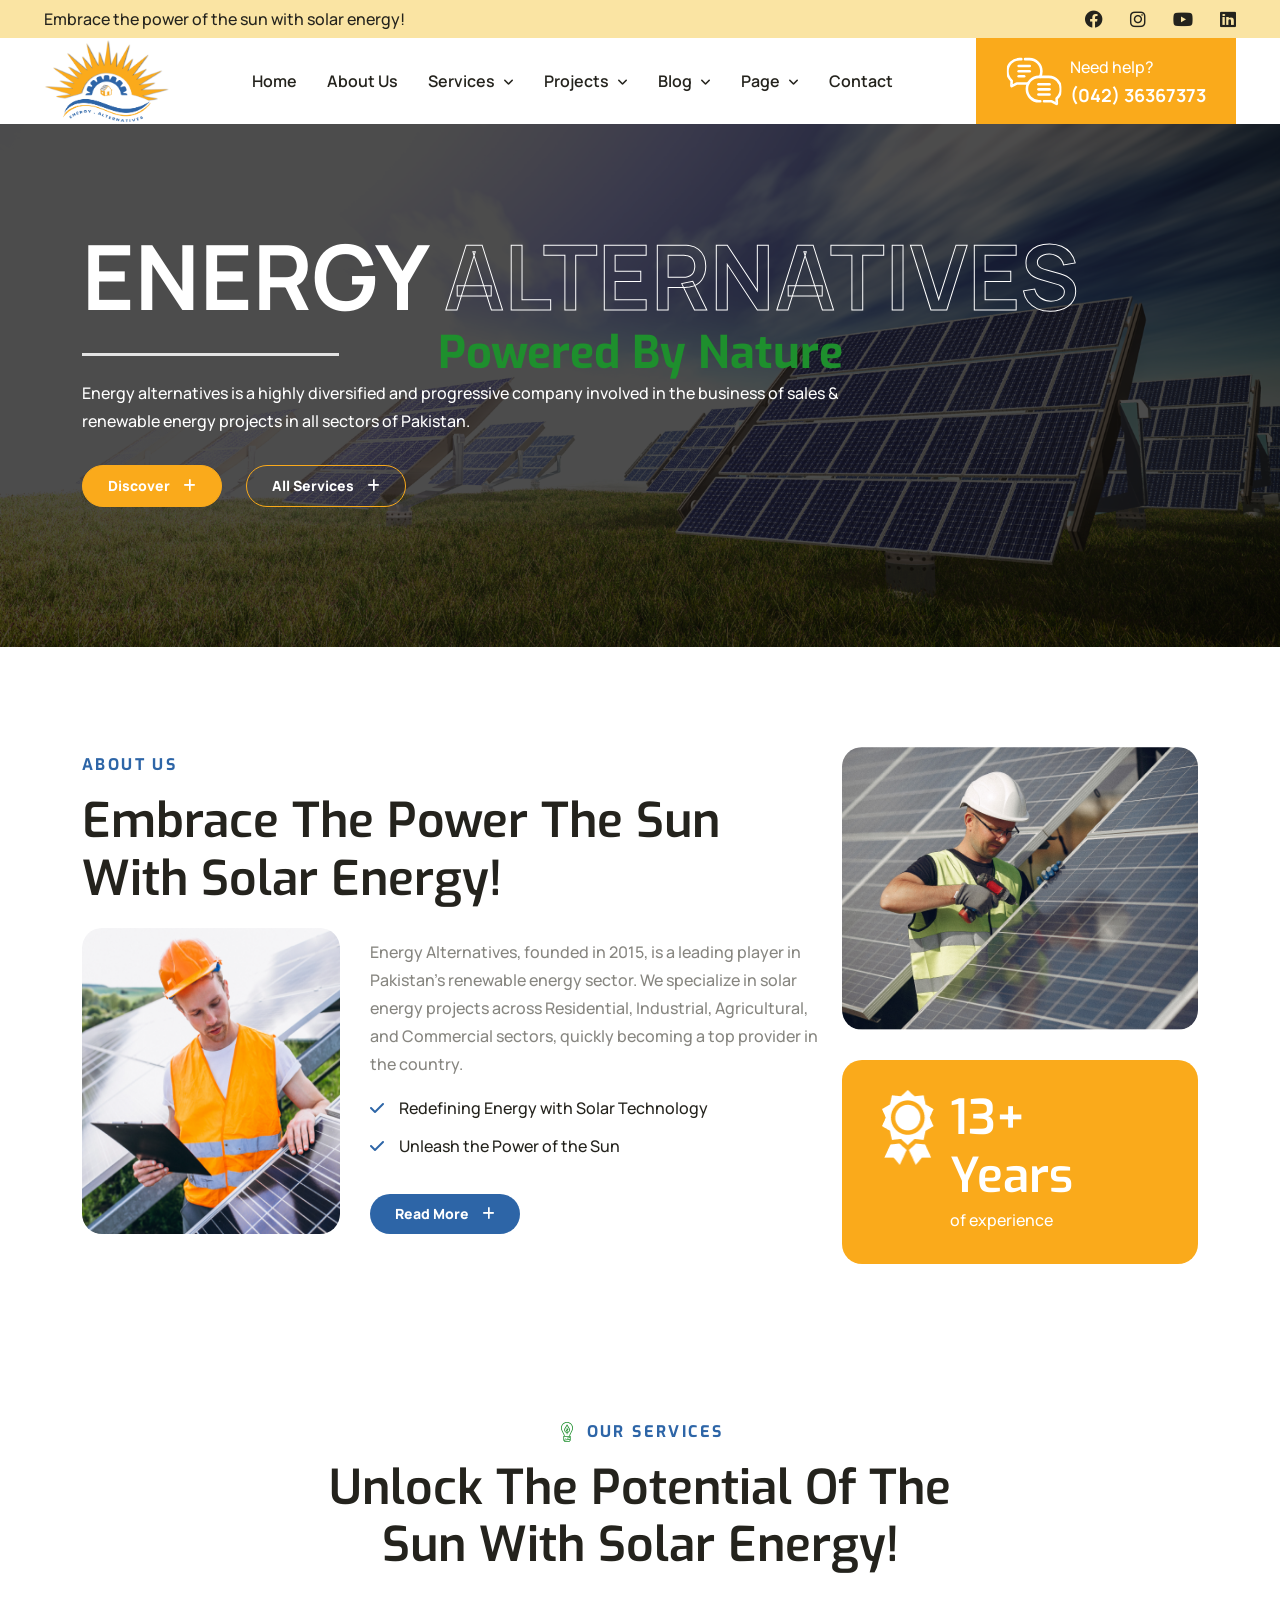
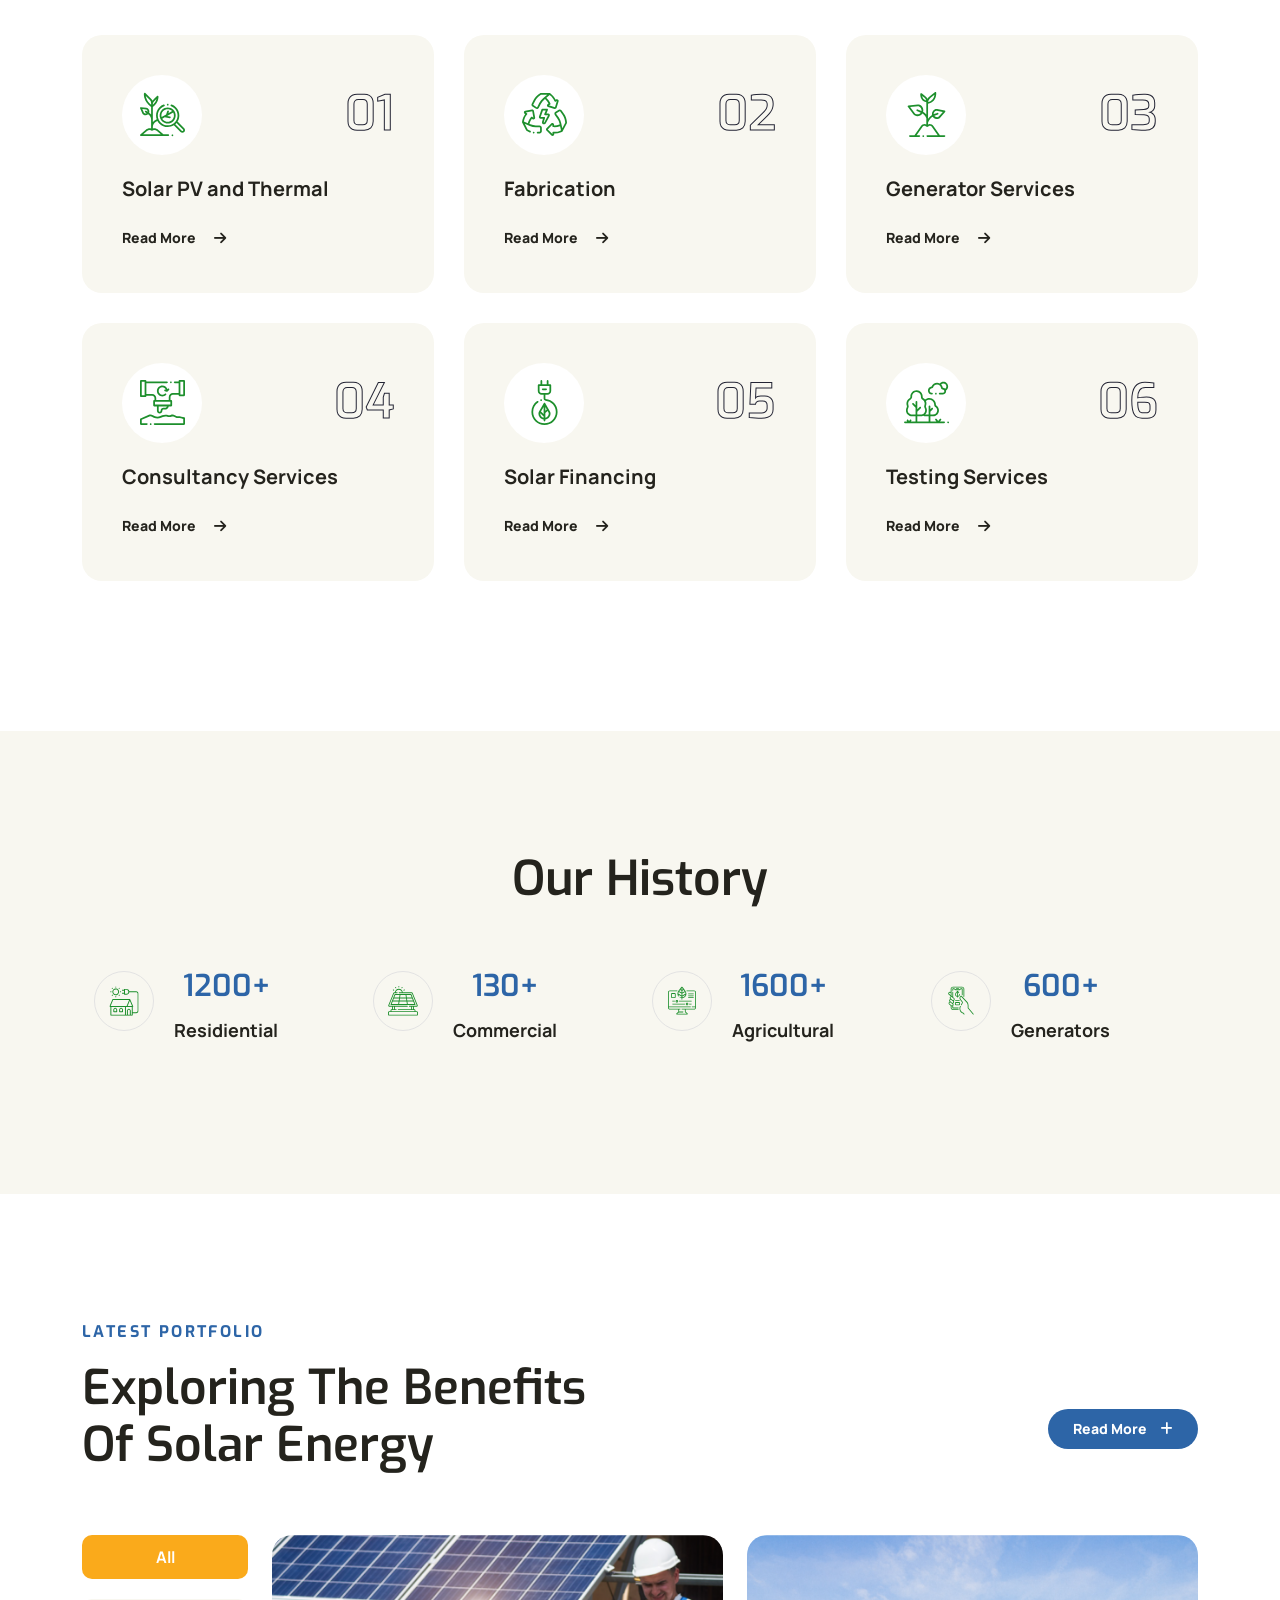
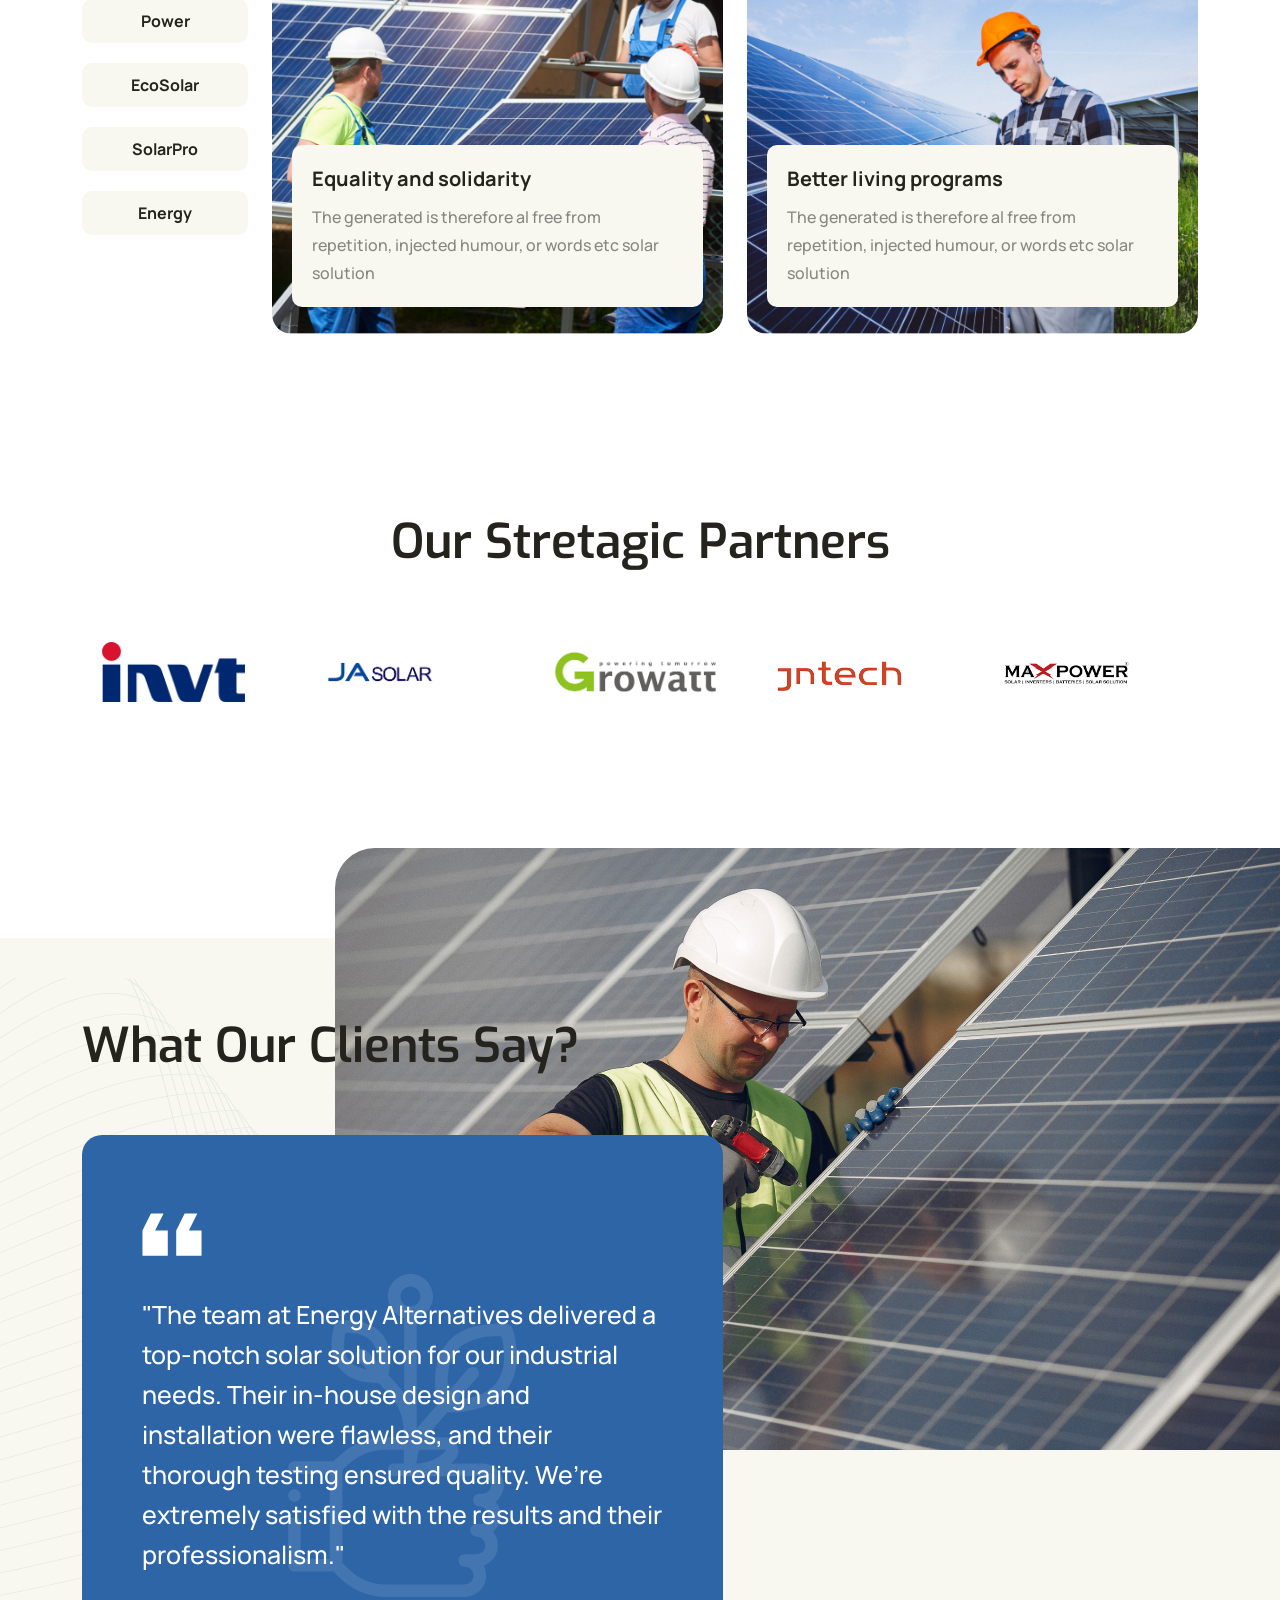
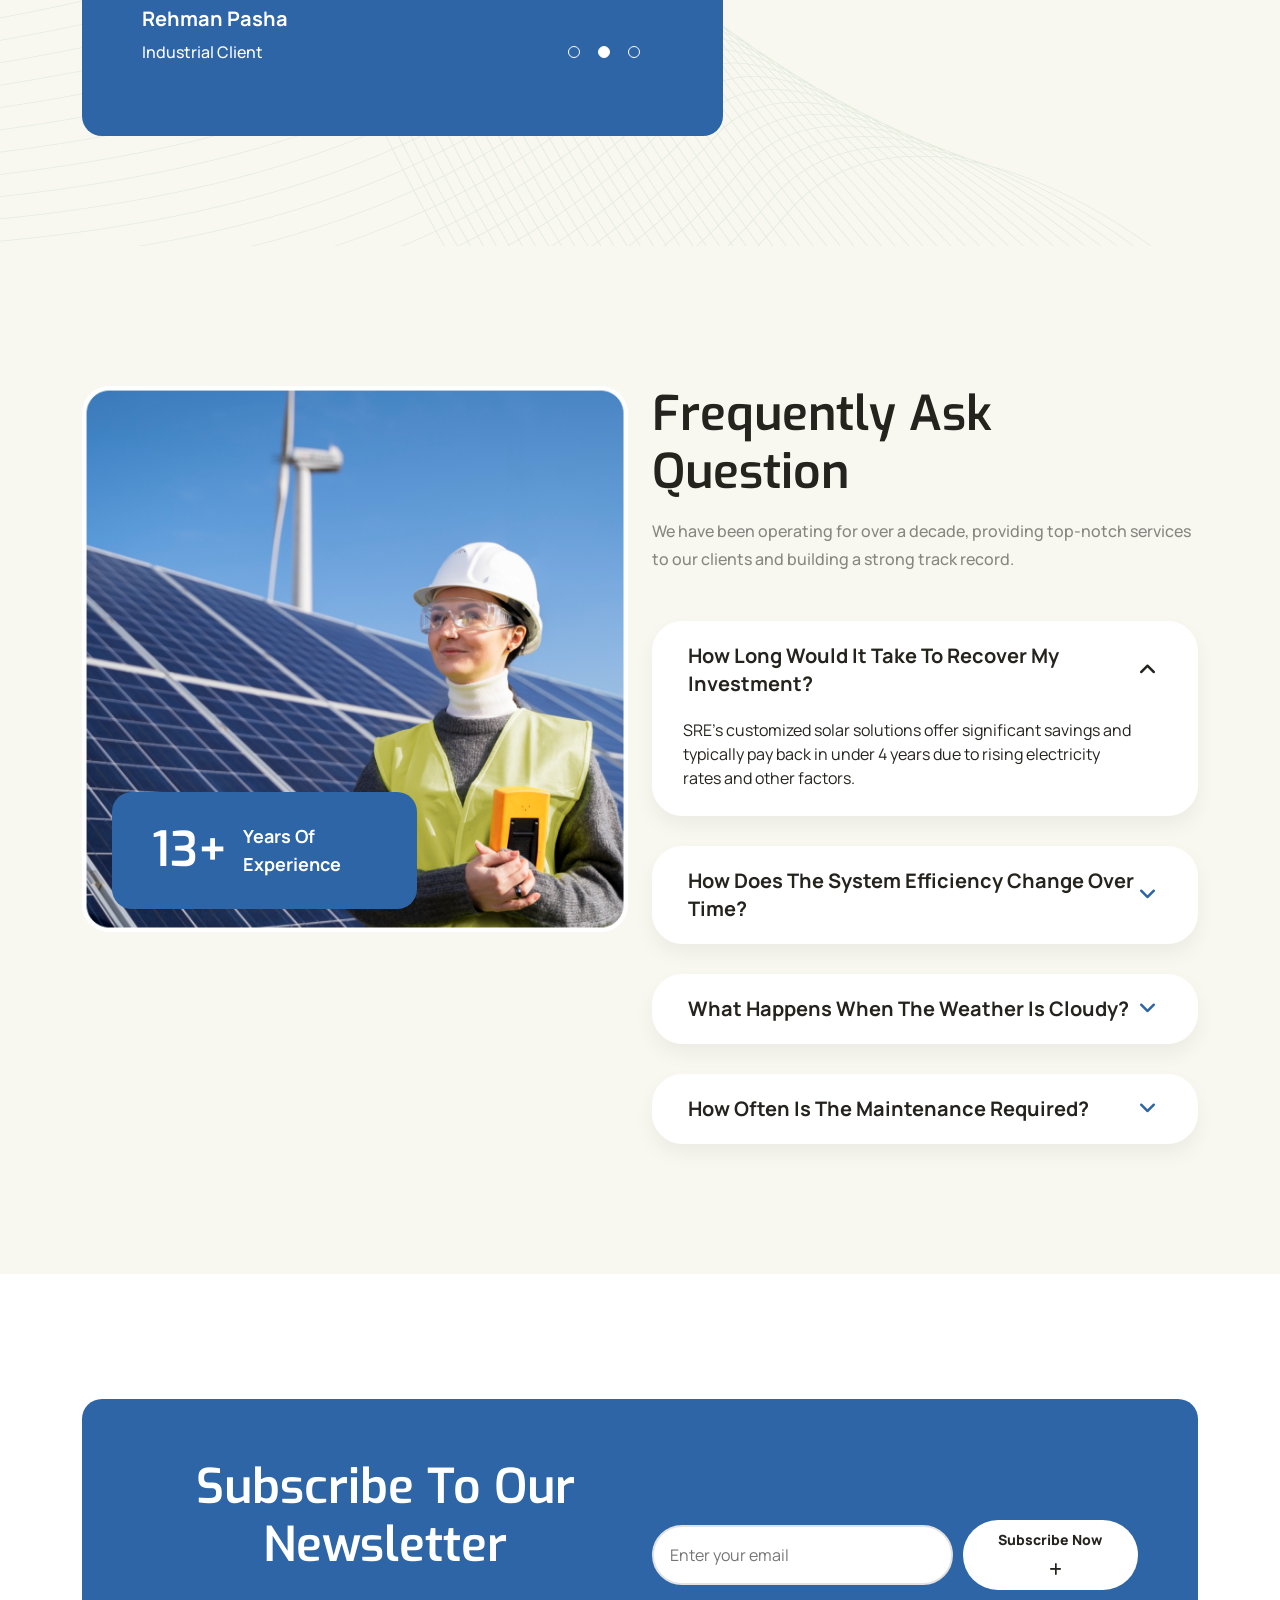
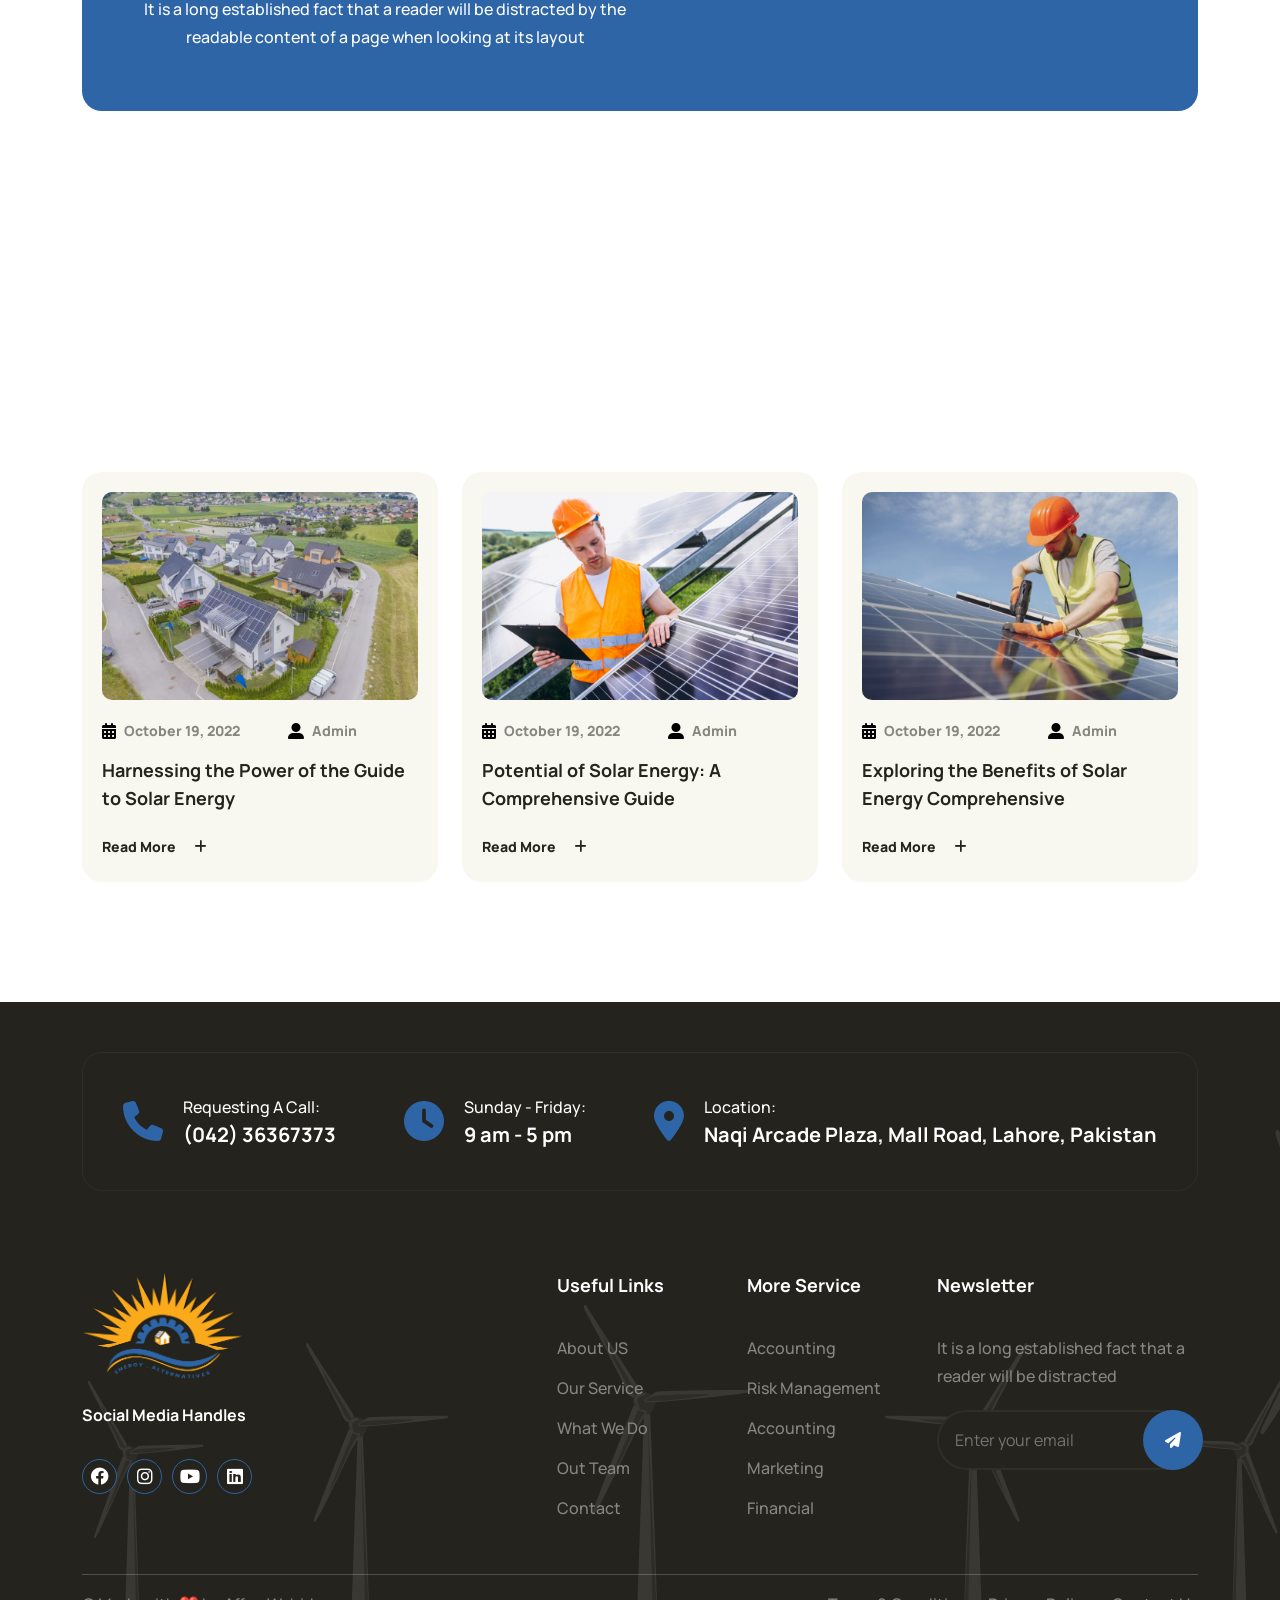
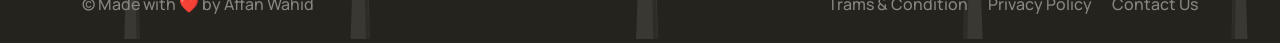
==== commit 58460d19: "added about page" ====
--- a/index.html
+++ b/index.html
@@ -745,13 +745,28 @@
                   <div class="srex-stats__item">
                     <div class="srex-stats__item__icon">
                       <img
+                        src="./assets/images/home-one/stats/members.svg"
+                        alt="Team members"
+                      />
+                    </div>
+                    <div class="srex-stats__item__text">
+                      <h2><span class="counter">1200</span>+</h2>
+                      <h3>Residiential</h3>
+                    </div>
+                  </div>
+                </div>
+                <div class="col-md-6 col-lg-3 col-12">
+                  <div class="srex-stats__item">
+                    <div class="srex-stats__item__icon">
+                      <img
                         src="./assets/images/home-one/stats/awards.svg"
                         alt="Winning Awards"
                       />
                     </div>
                     <div class="srex-stats__item__text">
-                      <h2><span class="counter">20</span>+</h2>
-                      <h3>Winning Awards</h3>
+                      <h2><span class="counter">130</span>+</h2>
+                      <h3>Commercial
+                      </h3>
                     </div>
                   </div>
                 </div>
@@ -764,22 +779,8 @@
                       />
                     </div>
                     <div class="srex-stats__item__text">
-                      <h2><span class="counter">10</span>K+</h2>
-                      <h3>Completed Projects</h3>
-                    </div>
-                  </div>
-                </div>
-                <div class="col-md-6 col-lg-3 col-12">
-                  <div class="srex-stats__item">
-                    <div class="srex-stats__item__icon">
-                      <img
-                        src="./assets/images/home-one/stats/members.svg"
-                        alt="Team members"
-                      />
-                    </div>
-                    <div class="srex-stats__item__text">
-                      <h2><span class="counter">300</span>+</h2>
-                      <h3>Team Members</h3>
+                      <h2><span class="counter">1600</span>+</h2>
+                      <h3>Agricultural</h3>
                     </div>
                   </div>
                 </div>
@@ -792,8 +793,8 @@
                       />
                     </div>
                     <div class="srex-stats__item__text">
-                      <h2><span class="counter">900</span>+</h2>
-                      <h3>Clients Review</h3>
+                      <h2><span class="counter">600</span>+</h2>
+                      <h3>Generators</h3>
                     </div>
                   </div>
                 </div>
@@ -1184,14 +1185,15 @@
                     class="srex-testimonial-one__slider__item__quote"
                   />
                   <p class="srex-testimonial-one__slider__item__text">
-                    "Nullam vel nibh facilisis lectus fermentum ultrices quis
-                    non risus. Lorem ipsum dolor sit amet, consectetur
-                    adipiscing elit. In hac habitasse platea dictumst. Duis
-                    porta, quam ut finibus ultrices, lorem lacus
+                    "Energy Alternatives provided outstanding service from start
+                    to finish. Their expertise and state-of-the-art testing gave
+                    us confidence in our solar installation. We’ve seen great
+                    savings on our energy bills and highly recommend them for
+                    reliable solar solutions.""
                   </p>
                   <div class="srex-testimonial-one__slider__item__author">
-                    <h3>John Doe</h3>
-                    <p>CEO, WindVista Solutions</p>
+                    <h3>Sarah Ahmed</h3>
+                    <p>Residiential Client</p>
                   </div>
                 </div>
 
@@ -1202,14 +1204,15 @@
                     class="srex-testimonial-one__slider__item__quote"
                   />
                   <p class="srex-testimonial-one__slider__item__text">
-                    "Nullam vel nibh facilisis lectus fermentum ultrices quis
-                    non risus. Lorem ipsum dolor sit amet, consectetur
-                    adipiscing elit. In hac habitasse platea dictumst. Duis
-                    porta, quam ut finibus ultrices, lorem lacus
+                    "The team at Energy Alternatives delivered a top-notch solar
+                    solution for our industrial needs. Their in-house design and
+                    installation were flawless, and their thorough testing
+                    ensured quality. We’re extremely satisfied with the results
+                    and their professionalism."
                   </p>
                   <div class="srex-testimonial-one__slider__item__author">
-                    <h3>MH Imon</h3>
-                    <p>CEO, ultraDevs</p>
+                    <h3>Rehman Pasha</h3>
+                    <p>Industrial Client</p>
                   </div>
                 </div>
 
@@ -1220,14 +1223,15 @@
                     class="srex-testimonial-one__slider__item__quote"
                   />
                   <p class="srex-testimonial-one__slider__item__text">
-                    "Nullam vel nibh facilisis lectus fermentum ultrices quis
-                    non risus. Lorem ipsum dolor sit amet, consectetur
-                    adipiscing elit. In hac habitasse platea dictumst. Duis
-                    porta, quam ut finibus ultrices, lorem lacus
+                    "Energy Alternatives made our transition to solar easy and
+                    effective. Their expert team and rigorous testing process
+                    gave us peace of mind, and we’ve enjoyed significant energy
+                    savings since installation. They’ve been a fantastic partner
+                    in our sustainability efforts."
                   </p>
                   <div class="srex-testimonial-one__slider__item__author">
-                    <h3>MD Arifuzzaman</h3>
-                    <p>CEO, Creativilo</p>
+                    <h3>Sardar Qadir Baloch</h3>
+                    <p>Agricultural Client</p>
                   </div>
                 </div>
               </div>
@@ -1426,7 +1430,7 @@
                 alt="Question Img"
               />
               <div class="srex-question-two__right__box d-flex gap-3">
-                <h2>23+</h2>
+                <h2>13+</h2>
                 <h4>
                   years of <br />
                   experience
@@ -1444,7 +1448,7 @@
               </h2>
               <p class="mb-5 mt-3">
                 We have been operating for over a decade, providing top-notch
-                services to our clients and building a strong track record
+                services to our clients and building a strong track record.
               </p>
             </div>
             <div
@@ -1463,7 +1467,9 @@
                       role="button"
                     >
                       <div class="accordion-header__left">
-                        <h3>How Your Path to Ultimate Eco Service?</h3>
+                        <h3>
+                          How long would it take to recover my investment?
+                        </h3>
                       </div>
                       <i class="fa-solid fa-angle-down open"></i>
                       <i class="fa-solid fa-angle-up close"></i>
@@ -1475,8 +1481,9 @@
                     data-bs-parent="#faq"
                   >
                     <div class="accordion-body">
-                      Lorem Ipsum is simply dummy text the printing and typese
-                      Lorem Ipsum has been the industry's standard
+                      SRE's customized solar solutions offer significant savings
+                      and typically pay back in under 4 years due to rising
+                      electricity rates and other factors.
                     </div>
                   </div>
                 </div>
@@ -1491,7 +1498,9 @@
                       role="button"
                     >
                       <div class="accordion-header__left">
-                        <h3>Where Your House Finds a Solar?</h3>
+                        <h3>
+                          How does the system efficiency change over time?
+                        </h3>
                       </div>
                       <i class="fa-solid fa-angle-down open"></i>
                       <i class="fa-solid fa-angle-up close"></i>
@@ -1503,8 +1512,8 @@
                     data-bs-parent="#faq"
                   >
                     <div class="accordion-body">
-                      Lorem Ipsum is simply dummy text the printing and typese
-                      Lorem Ipsum has been the industry's standard
+                      Total efficiency drop in 15 years will be 11%. After 25
+                      years, the panels will still be working at 80% efficiency.
                     </div>
                   </div>
                 </div>
@@ -1519,7 +1528,7 @@
                       role="button"
                     >
                       <div class="accordion-header__left">
-                        <h3>Where Caring Solar Volumes?</h3>
+                        <h3>What happens when the weather is cloudy?</h3>
                       </div>
                       <i class="fa-solid fa-angle-down open"></i>
                       <i class="fa-solid fa-angle-up close"></i>
@@ -1531,8 +1540,9 @@
                     data-bs-parent="#faq"
                   >
                     <div class="accordion-body">
-                      Lorem Ipsum is simply dummy text the printing and typese
-                      Lorem Ipsum has been the industry's standard
+                      Even on overcast days, the system provides significant
+                      heating. In fog, clouds, or rain, the system switches to
+                      an alternate source if necessary.
                     </div>
                   </div>
                 </div>
@@ -1547,7 +1557,7 @@
                       role="button"
                     >
                       <div class="accordion-header__left">
-                        <h3>What Is Eco Future?</h3>
+                        <h3>How often is the maintenance required?</h3>
                       </div>
                       <i class="fa-solid fa-angle-down open"></i>
                       <i class="fa-solid fa-angle-up close"></i>
@@ -1559,8 +1569,9 @@
                     data-bs-parent="#faq"
                   >
                     <div class="accordion-body">
-                      Lorem Ipsum is simply dummy text the printing and typese
-                      Lorem Ipsum has been the industry's standard
+                      This system is almost maintenance free. Occasional washing
+                      of solar panels is required to attain the maximum
+                      efficiency possible.
                     </div>
                   </div>
                 </div>
@@ -1878,7 +1889,11 @@
           <div class="row">
             <div class="col-12 col-lg-5 col-md-6">
               <div class="srex-footer-two__links__logo">
-                <img class = 'company-logo'src="./assets/images/footer-logo-2.png" alt="Logo" />
+                <img
+                  class="company-logo"
+                  src="./assets/images/footer-logo-2.png"
+                  alt="Logo"
+                />
                 <p class="srex-footer-two__links__logo__text">
                   Social Media Handles
                 </p>
--- a/assets/css/style.css
+++ b/assets/css/style.css
@@ -928,7 +928,7 @@
 ------------------------------------*/
 .srex-top-header {
   background: #FAE4A3;
-  padding: 15px 0 15px 0;
+  padding: 5px 0 5px 0;
 }
 @media (max-width: 767px) {
   .srex-top-header {
@@ -2346,6 +2346,253 @@
   font-weight: 700;
 }
 
+/* Affan Styles */
+.about-hero-section {
+  display: flex;
+  align-items: center;
+  justify-content: space-around;
+  padding: 50px;
+  background-color: #fff;
+  border-radius: 10px;
+  box-shadow: 0 0 20px rgba(0, 0, 0, 0.1);
+  margin: 20px;
+  position: relative;
+  overflow: hidden;
+}
+
+.about-hero-section::before {
+  content: '';
+  position: absolute;
+  right: 0;
+  top: 50%;
+  transform: translateY(-50%);
+  width: 120px;
+  height: 300px;
+  background-image: url('./assets/images/dots-pattern.png');
+  background-repeat: no-repeat;
+  background-size: cover;
+  z-index: 1;
+}
+
+.hero-image-container {
+  position: relative;
+  width: 50%;
+  z-index: 2;
+}
+
+.hero-large-image {
+  width: 80%;
+  border-radius: 25px;
+}
+
+.hero-small-image {
+  position: absolute;
+  bottom: -35px;
+  left: 55%;
+  width: 45%;
+  border-radius: 30px;
+  border: 7px solid white;
+}
+
+.hero-dots-image {
+  position: absolute;
+  bottom: 225px;
+  left: 80%;
+  width: 18%;
+}
+
+.hero-text-container {
+  width: 50%;
+  padding-left: 40px;
+  z-index: 2;
+}
+
+.hero-text-container h2 {
+  color: #2D65A7;
+  margin-bottom: 40px;
+  font-size: 40px;
+  font-weight: bolder;
+}
+
+.hero-text-container p {
+  color: #666;
+  line-height: 1.8;
+  margin-bottom: 20px;
+  font-size: 15px;
+}
+
+.hero-features {
+  display: flex;
+  flex-wrap: wrap;
+}
+
+.hero-features i{
+  color:#89EA5F;
+}
+
+.hero-feature-item {
+  width: 48%;
+  font-size: 14px;
+  color: #333;
+  margin-bottom: 15px;
+  /* font-weight:bold; */
+}
+
+/* Responsive Design */
+@media screen and (max-width: 768px) {
+  .about-hero-section {
+      flex-direction: column;
+      padding: 20px;
+  }
+
+  .hero-image-container {
+      width: 100%;
+      text-align: left;
+      margin-left: -10px; /* Moves the images to the left */
+  }
+
+  .hero-large-image {
+      width: 85%; /* Increases the size of the images */
+  }
+
+  .hero-small-image {
+    width: 55%; /* Increases the size of the images */
+}
+
+  .hero-small-image {
+      left: 50%; /* Adjusts the position of the small image */
+  }
+
+  .hero-dots-image {
+    position: absolute;
+    bottom: 105px;
+    left: 85%;
+    width: 18%;
+  }
+
+  .hero-text-container {
+      width: 100%;
+      padding-left: 0;
+      margin-top: 20px;
+      text-align: left;
+  }
+
+  .hero-text-container p {
+    font-size: 12px;
+  }
+
+  .hero-feature-item {
+      width: 100%;
+      font-size: 11px;
+  }
+
+  .hero-text-container h2 {
+    margin-top:40px;
+    margin-bottom: 5px;
+    font-size:24px;
+  }
+
+  .about-hero-section::before {
+      top: auto;
+      bottom: 0;
+      left: 50%;
+      transform: translateX(-50%);
+      width: 80px;
+      height: 200px;
+  }
+}
+
+
+
+
+/* Affan */
+.ceo-message-section {
+  padding: 50px 40px;
+  background-color: #ffffff;
+  border-radius: 15px;
+  max-width: 1400px;
+  margin: 40px auto;
+  box-shadow: 0 0 30px rgba(0, 0, 0, 0.1);
+  display: flex;
+  flex-direction: row;
+  align-items: center;
+  justify-content: center;
+}
+
+.ceo-message-container {
+  display: flex;
+  flex-direction: row;
+  align-items: center;
+  width: 100%;
+}
+
+.ceo-image-container {
+  flex: 1;
+  text-align: center;
+}
+
+.ceo-image {
+  width: 95%;
+  max-width: 800px;
+  border-radius: 20px;
+  box-shadow: 0 5px 15px rgba(0, 0, 0, 0.8);
+}
+
+.ceo-text-container {
+  flex: 2;
+  padding-left: 40px;
+}
+
+.ceo-text-container h2 {
+  font-size: 36px;
+  color: #4CAF50;
+  margin-bottom: 20px;
+  font-weight: 700;
+}
+
+.ceo-text-container p {
+  font-size: 18px;
+  line-height: 1.8;
+  margin-bottom: 20px;
+  color: #666;
+}
+
+.ceo-signature {
+  font-style: italic;
+  font-weight: 500;
+  color: #4CAF50;
+  margin-top: 20px;
+}
+
+/* Responsive Design */
+@media screen and (max-width: 768px) {
+  .ceo-message-section {
+      padding: 30px 15px;
+  }
+
+  .ceo-message-container {
+      flex-direction: column;
+      text-align: center;
+  }
+
+  .ceo-text-container {
+      padding-left: 0;
+      padding-top: 20px;
+  }
+
+  .ceo-text-container h2 {
+      font-size: 28px;
+  }
+
+  .ceo-text-container p {
+      font-size: 16px;
+  }
+
+  .ceo-image {
+      width: 60%;
+      max-width: 200px;
+  }
+}
 /*------------------------------------
 	11/ Features
 ------------------------------------*/
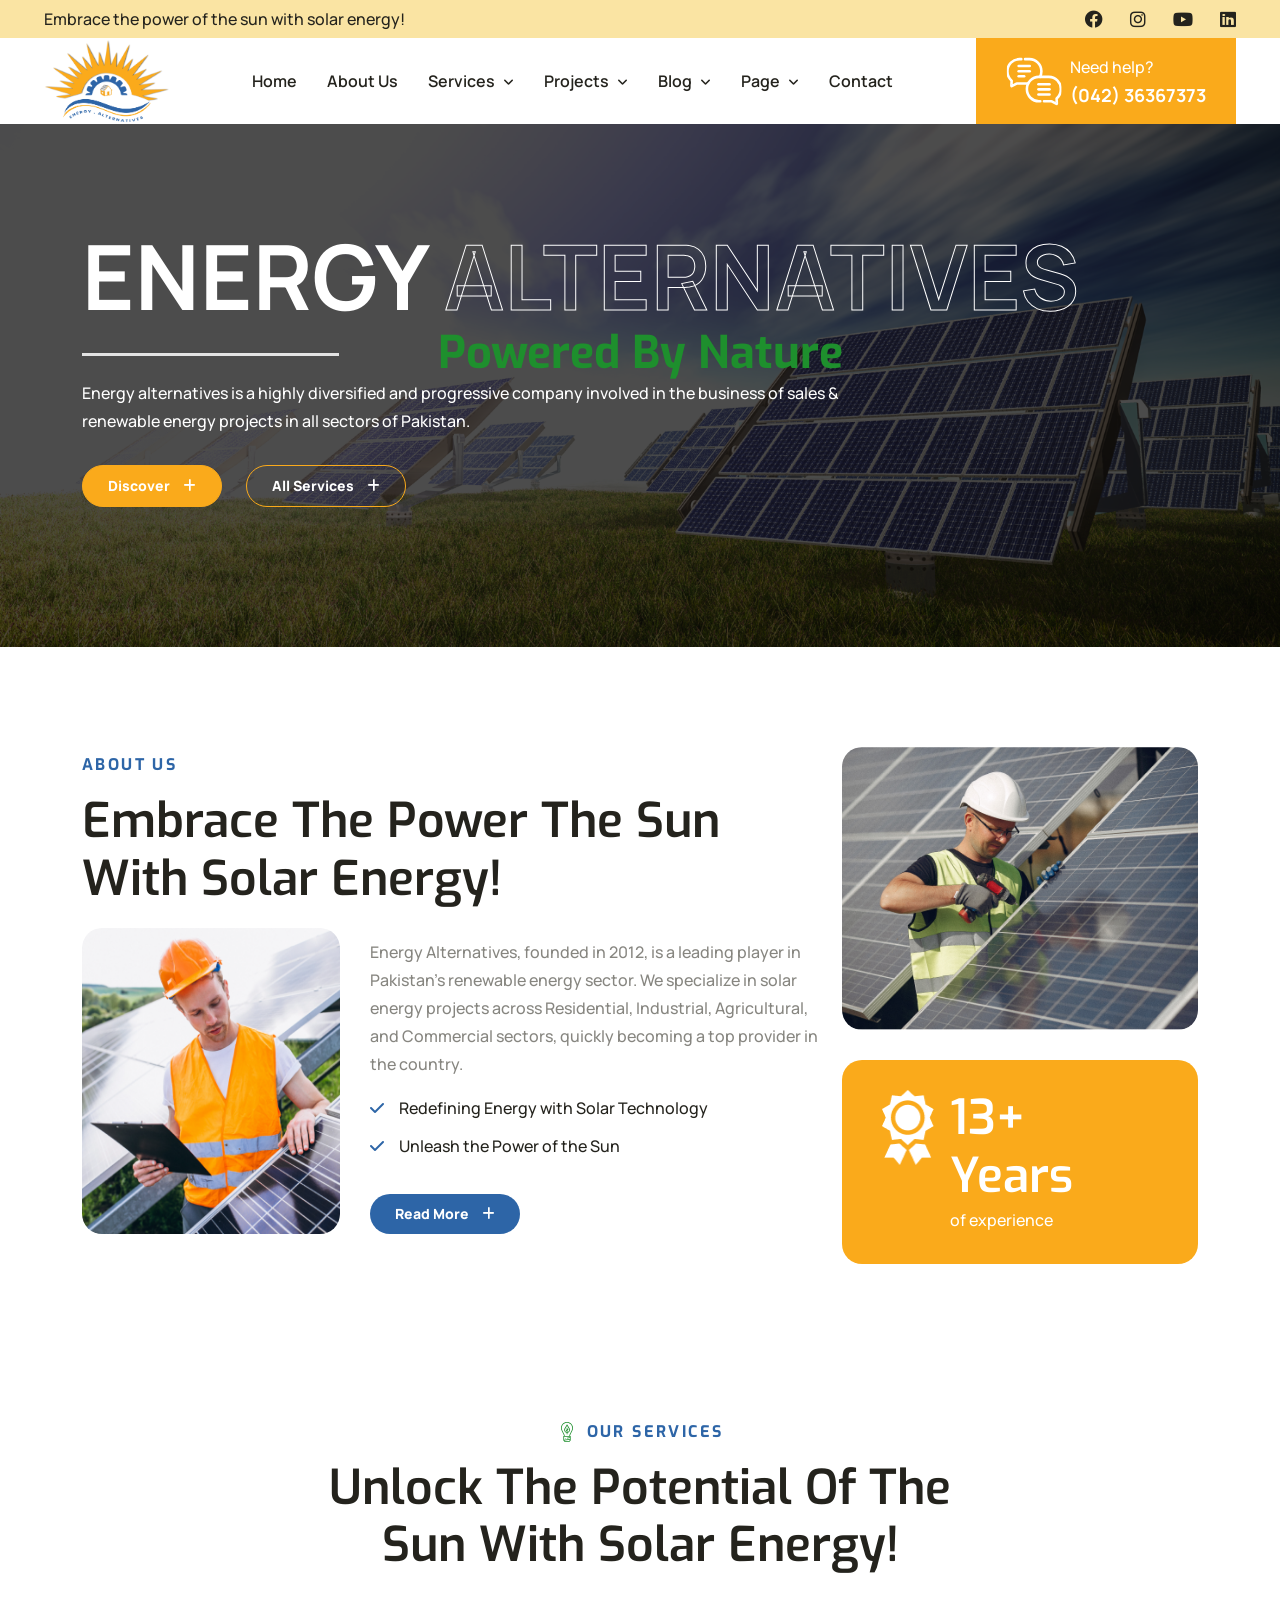
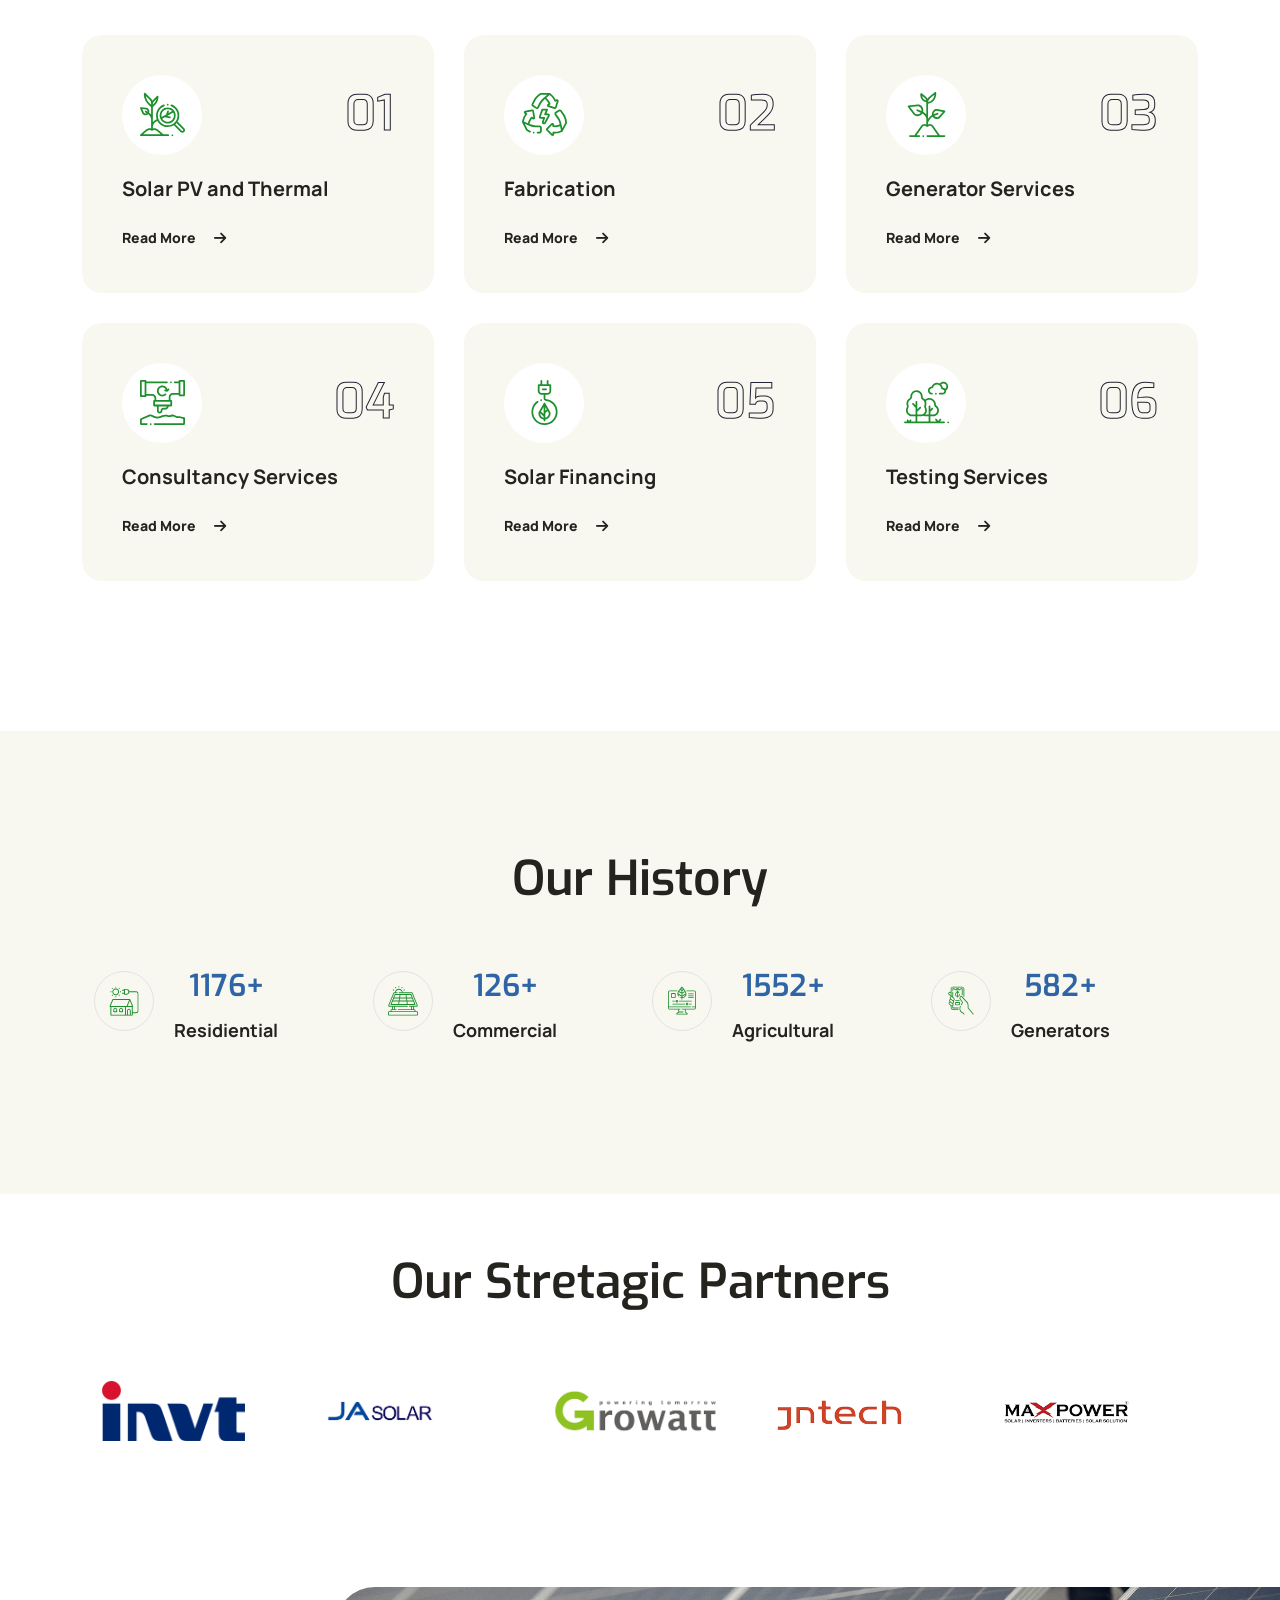
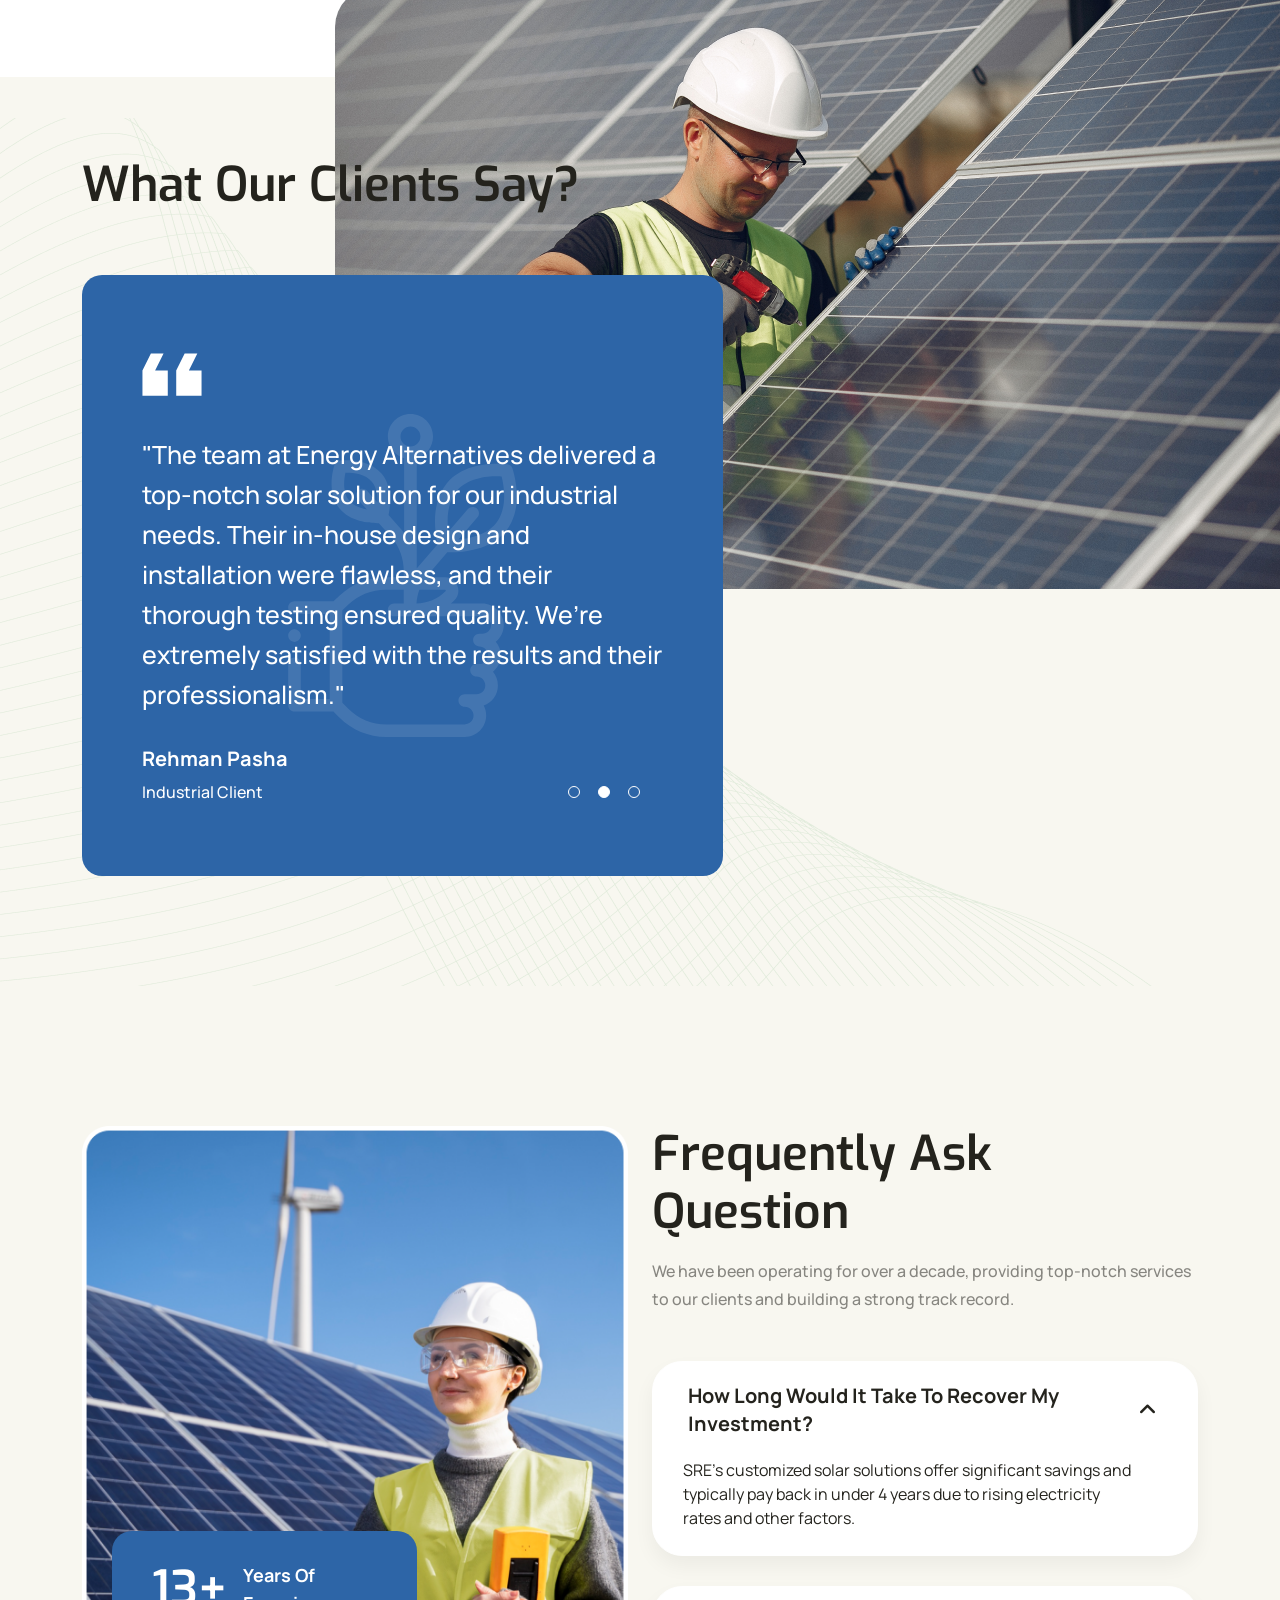
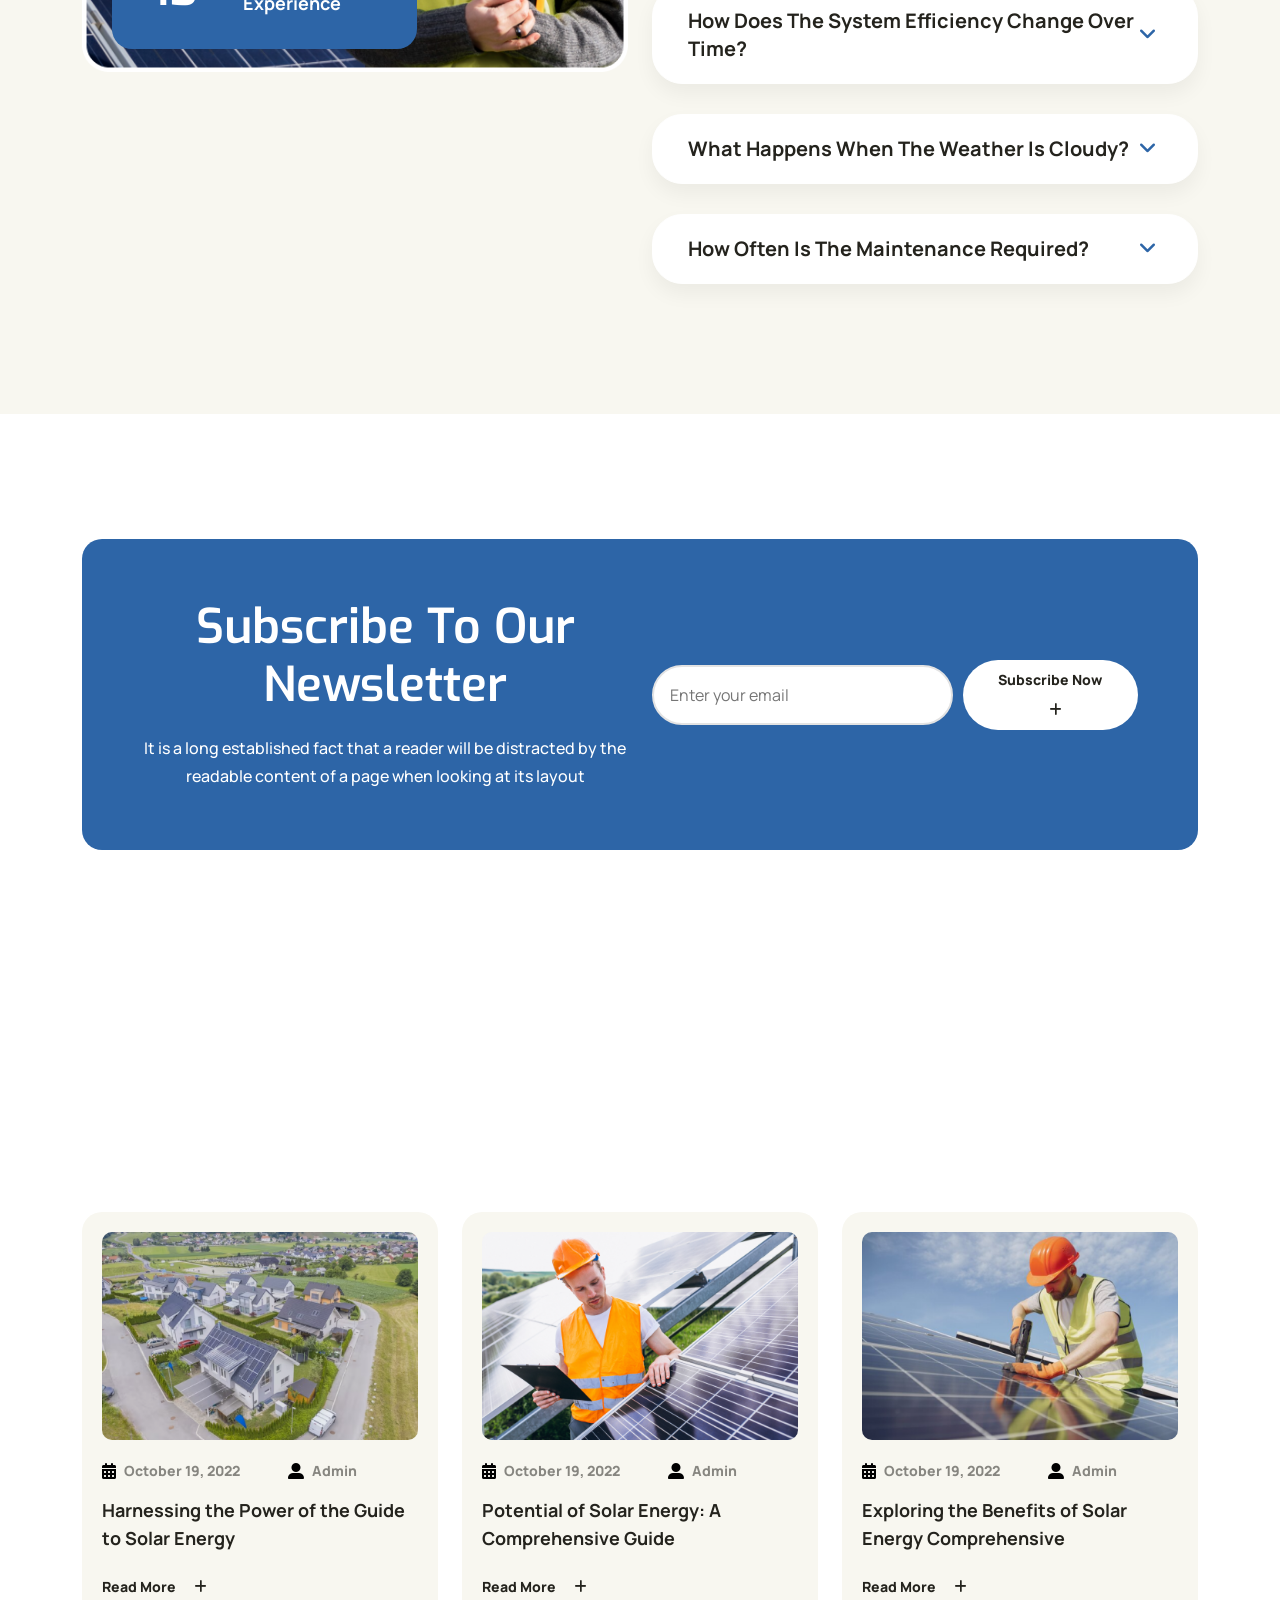
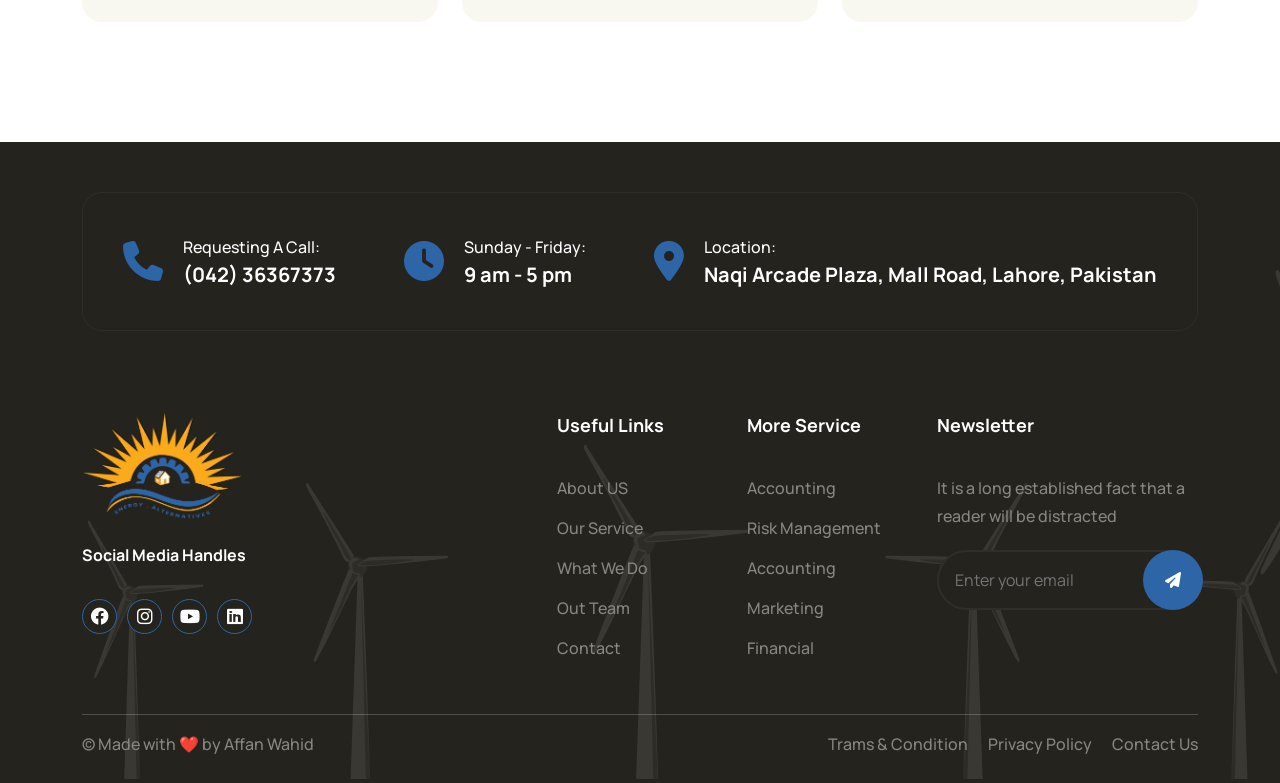
==== commit 152f3c86: "added 2012 modified testimonials and commented useless components" ====
--- a/index.html
+++ b/index.html
@@ -386,7 +386,7 @@
                   Commercial sectors. With decades of collective experience,
                   we've quickly established ourselves as a top solar provider in
                   the country. -->
-                  Energy Alternatives, founded in 2015, is a leading player in
+                  Energy Alternatives, founded in 2012, is a leading player in
                   Pakistan's renewable energy sector. We specialize in solar
                   energy projects across Residential, Industrial, Agricultural,
                   and Commercial sectors, quickly becoming a top provider in the
@@ -808,8 +808,8 @@
     <!-- Service End -->
 
     <!-- Latest Portfolio Start -->
-    <section class="srex-portfolio-two srex-section">
-      <!-- <img src="assets/images/frame.png" alt="Frame" class="srex-portfolio-two__frame wow ud-fade-in-left" data-wow-delay="200ms"> -->
+    <!-- <section class="srex-portfolio-two srex-section">
+      <img src="assets/images/frame.png" alt="Frame" class="srex-portfolio-two__frame wow ud-fade-in-left" data-wow-delay="200ms">
       <div class="container">
         <div class="srex-section__head">
           <h5
@@ -884,7 +884,7 @@
           </div>
         </div>
       </div>
-    </section>
+    </section> -->
     <!-- Latest Portfolio End -->
 
     <!-- Testimonial Section Start -->
@@ -1189,7 +1189,7 @@
                     to finish. Their expertise and state-of-the-art testing gave
                     us confidence in our solar installation. We’ve seen great
                     savings on our energy bills and highly recommend them for
-                    reliable solar solutions.""
+                    reliable solar solutions."
                   </p>
                   <div class="srex-testimonial-one__slider__item__author">
                     <h3>Sarah Ahmed</h3>
--- a/assets/css/style.css
+++ b/assets/css/style.css
@@ -2545,7 +2545,7 @@
 
 .ceo-text-container h2 {
   font-size: 36px;
-  color: #4CAF50;
+  color: #F9A91C;
   margin-bottom: 20px;
   font-weight: 700;
 }
@@ -2591,6 +2591,97 @@
   .ceo-image {
       width: 60%;
       max-width: 200px;
+  }
+}
+
+/* affan call-us call us */
+.call-us-section {
+  display: flex;
+  align-items: center;
+  background-color: #f4f5f5;
+  border-radius: 30px;
+  margin: 100px auto;
+  max-width: 70rem;
+  overflow: hidden;
+  height: 240px;
+  flex-direction: row;
+}
+
+.call-us-image img {
+  width: 600%;
+}
+
+.call-us-telephone {
+  background: #4CAF50;
+  padding: 17px;
+  border-radius: 50%;
+  margin-left: -36px;
+  border: 4px solid white;
+}
+
+.call-us-telephone:hover {
+  background: #88EA5F;
+}
+
+.call-us-content {
+  margin-left: 40px;
+  margin-right: 40px;
+}
+
+.call-us-content h2 {
+  font-size: 40px;
+  color: #232f00;
+  margin-bottom: 10px;
+  font-weight: bold;
+}
+
+.call-us-content h2 span {
+  color: #4CAF50;
+}
+
+.call-us-content p {
+  color: #8c8c8c;
+  font-size: 16px;
+  font-weight: 600;
+}
+.call-us-shell{
+  margin:20px;
+}
+
+/* Mobile */
+@media only screen and (max-width: 1024px) {
+  .call-us-section {
+    flex-direction: column;
+    height: auto;
+    text-align: center;
+    margin:100px auto;
+    padding-bottom: 20px;
+    max-width: 50rem;
+  }
+
+  .call-us-image img {
+    width: 450%;
+    margin-bottom: 20px;
+  }
+
+  .call-us-telephone {
+    /* margin: -60 auto 40px auto; */
+    margin-top:-60px;
+    margin-bottom: 40px;
+    margin-left:0rem;
+  }
+
+  .call-us-content {
+    margin: 0 auto;
+  }
+
+  .call-us-content h2 {
+    font-size: 28px;
+  }
+
+  .call-us-content p {
+    font-size: 14px;
+    padding:20px;
   }
 }
 /*------------------------------------
@@ -4298,7 +4389,7 @@
   line-height: normal;
 }
 .srex-testimonial-three__slider__item__text {
-  font-size: 25px;
+  font-size: 20px;
   line-height: 40px;
   color: #878680;
   font-weight: 500;
@@ -4307,7 +4398,7 @@
 }
 @media (max-width: 767px) {
   .srex-testimonial-three__slider__item__text {
-    font-size: 20px;
+    font-size: 13px;
     line-height: 30px;
     margin-bottom: 20px;
   }
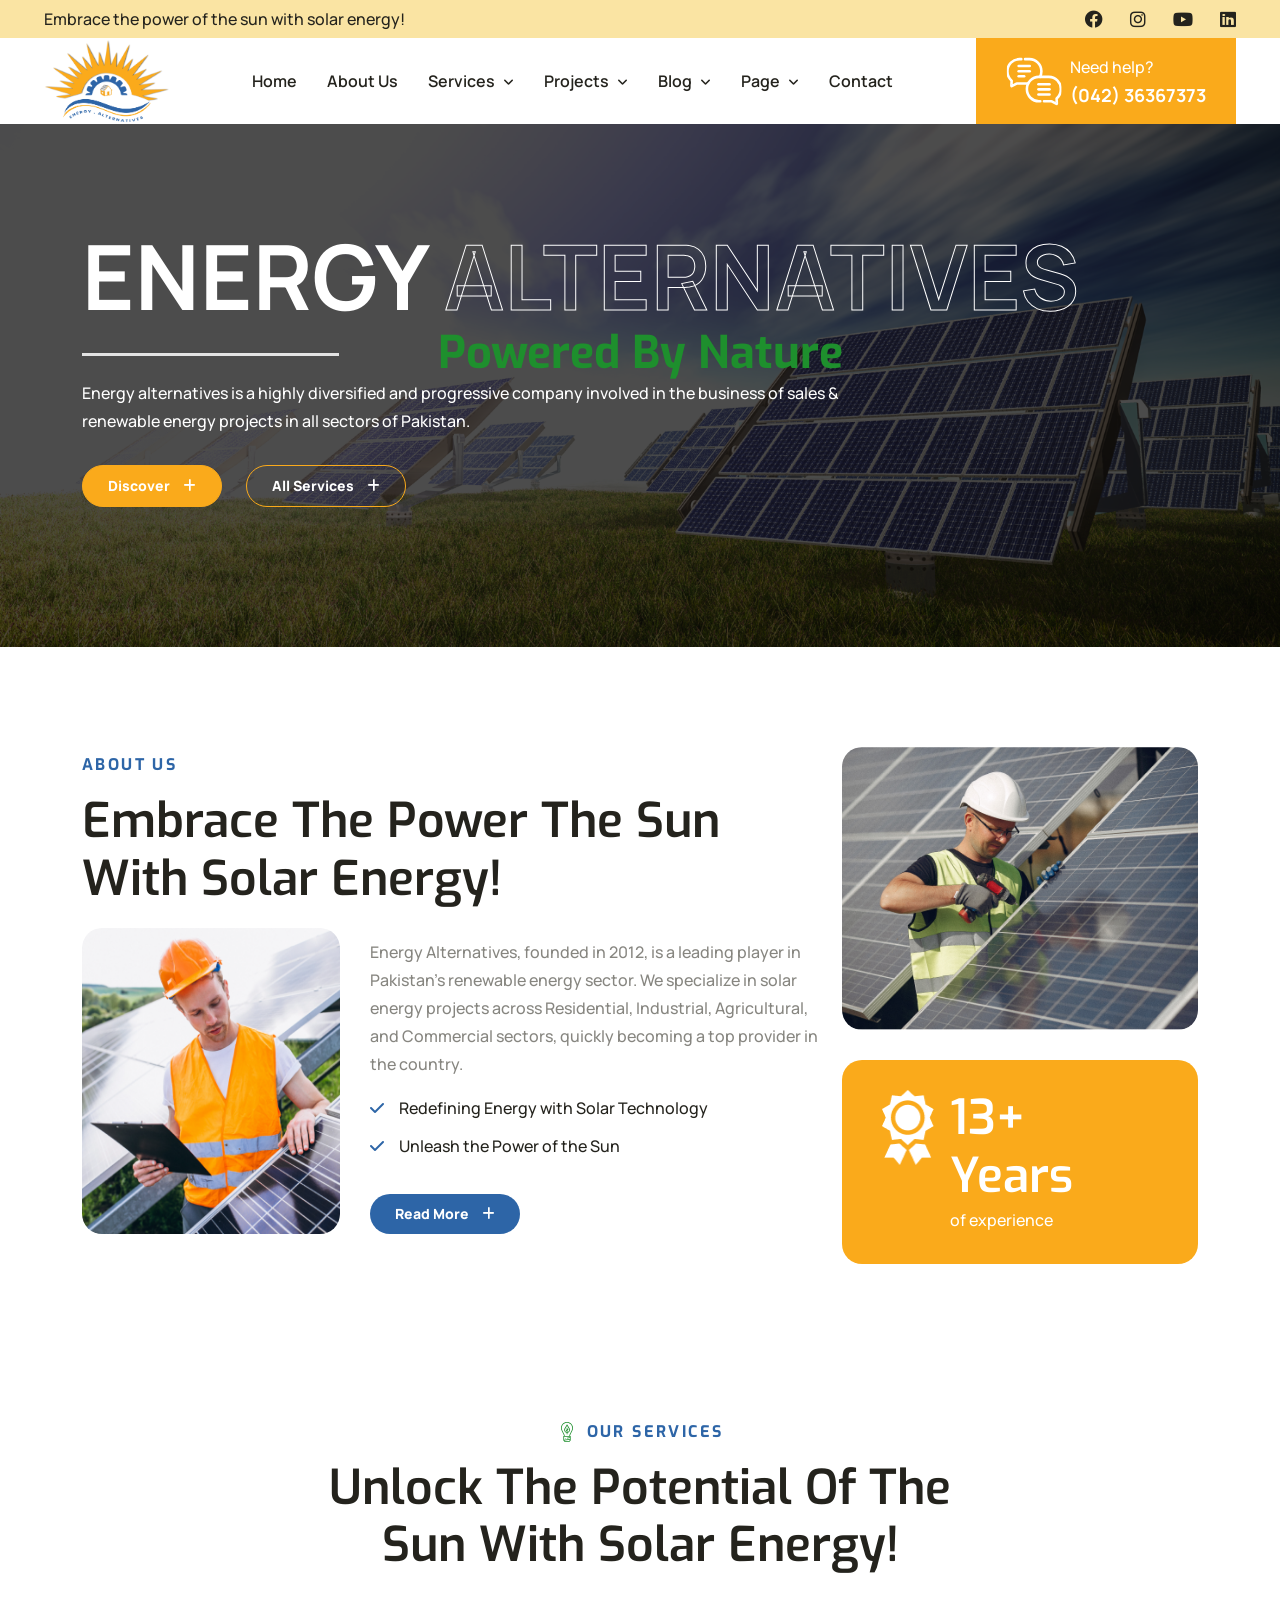
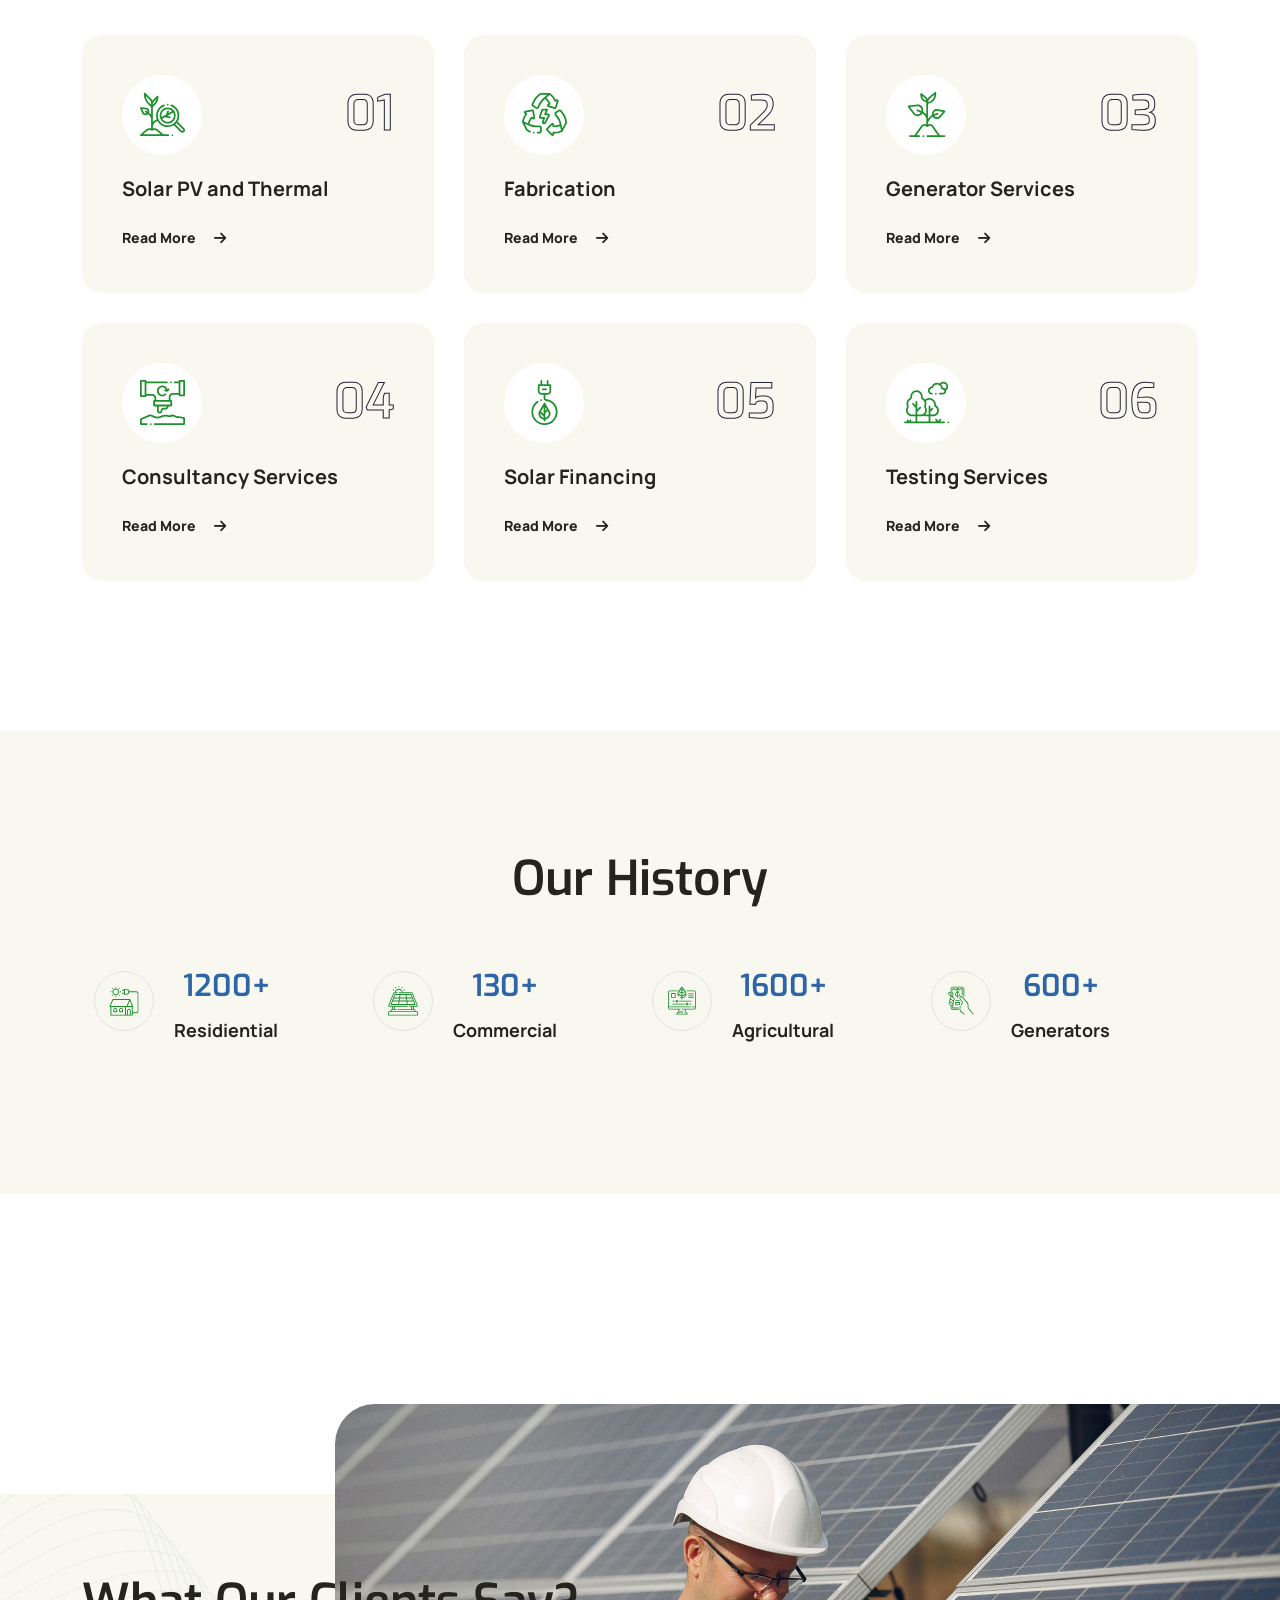
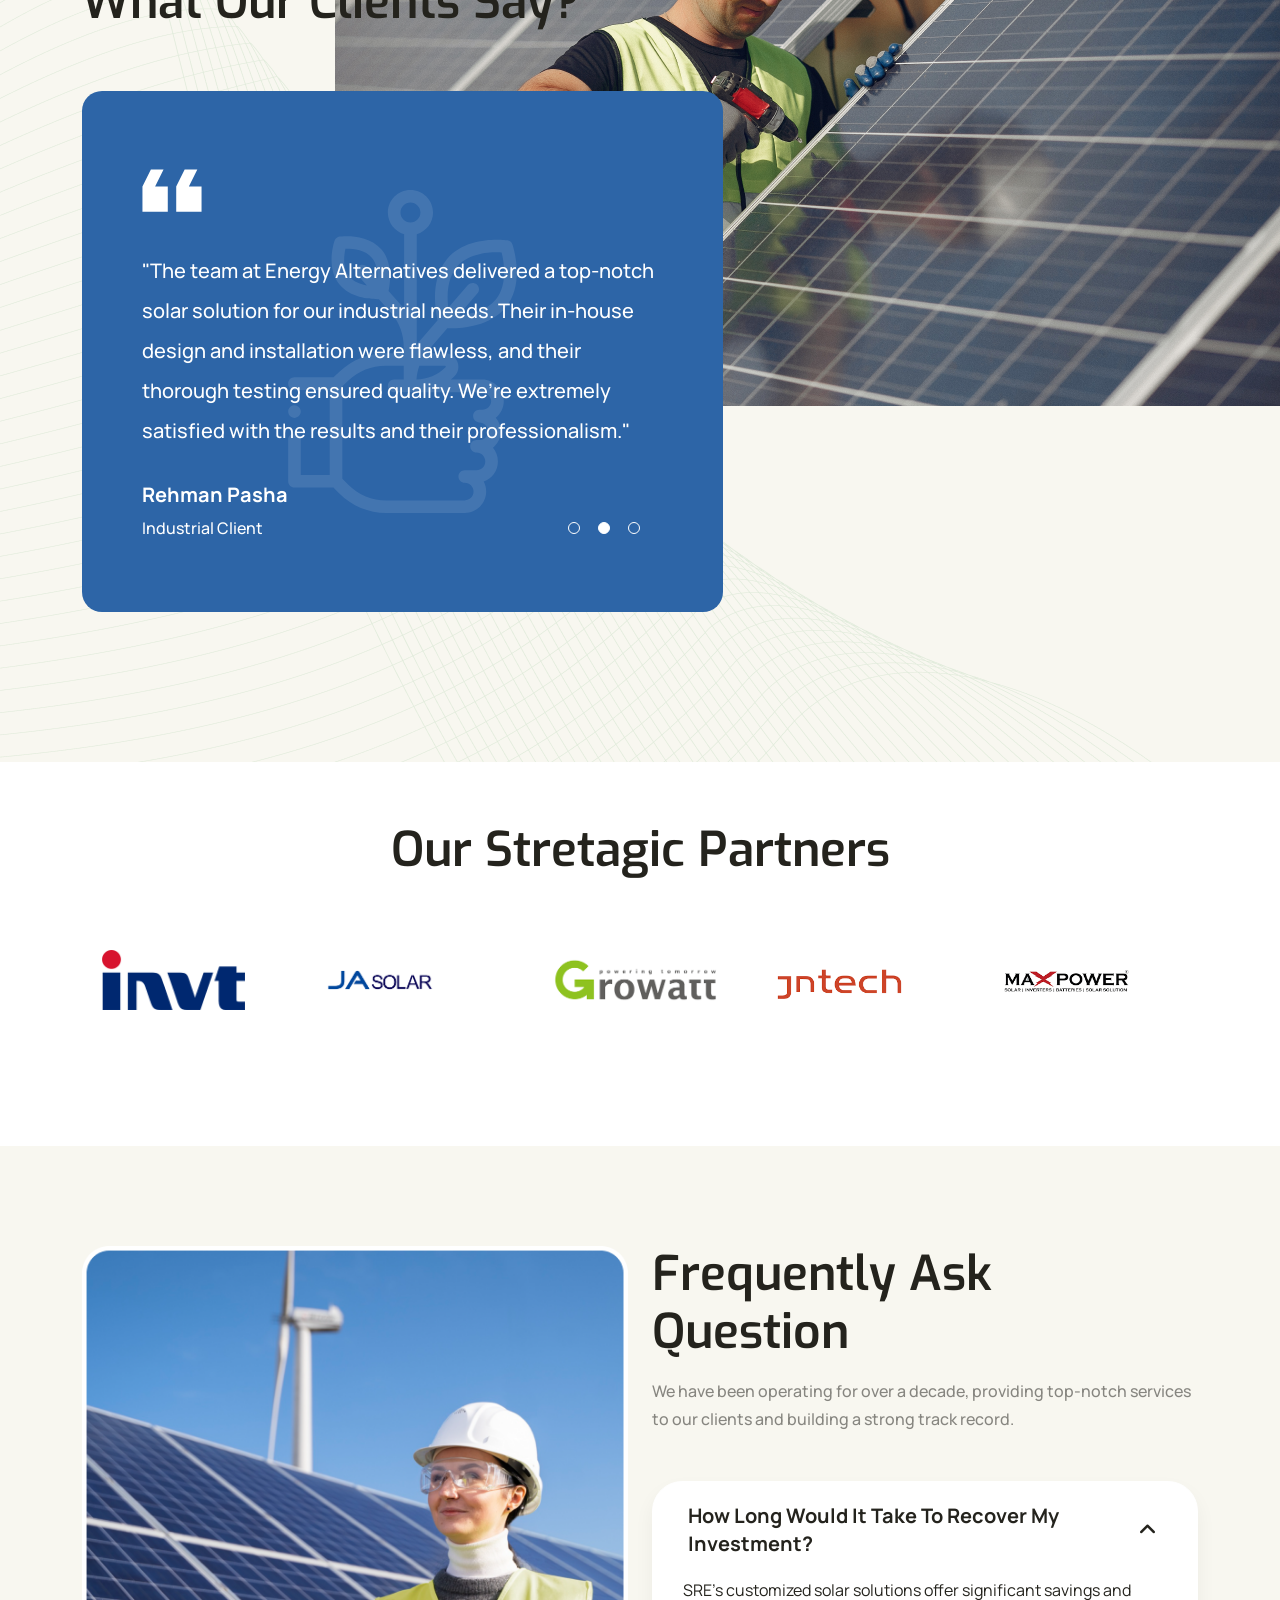
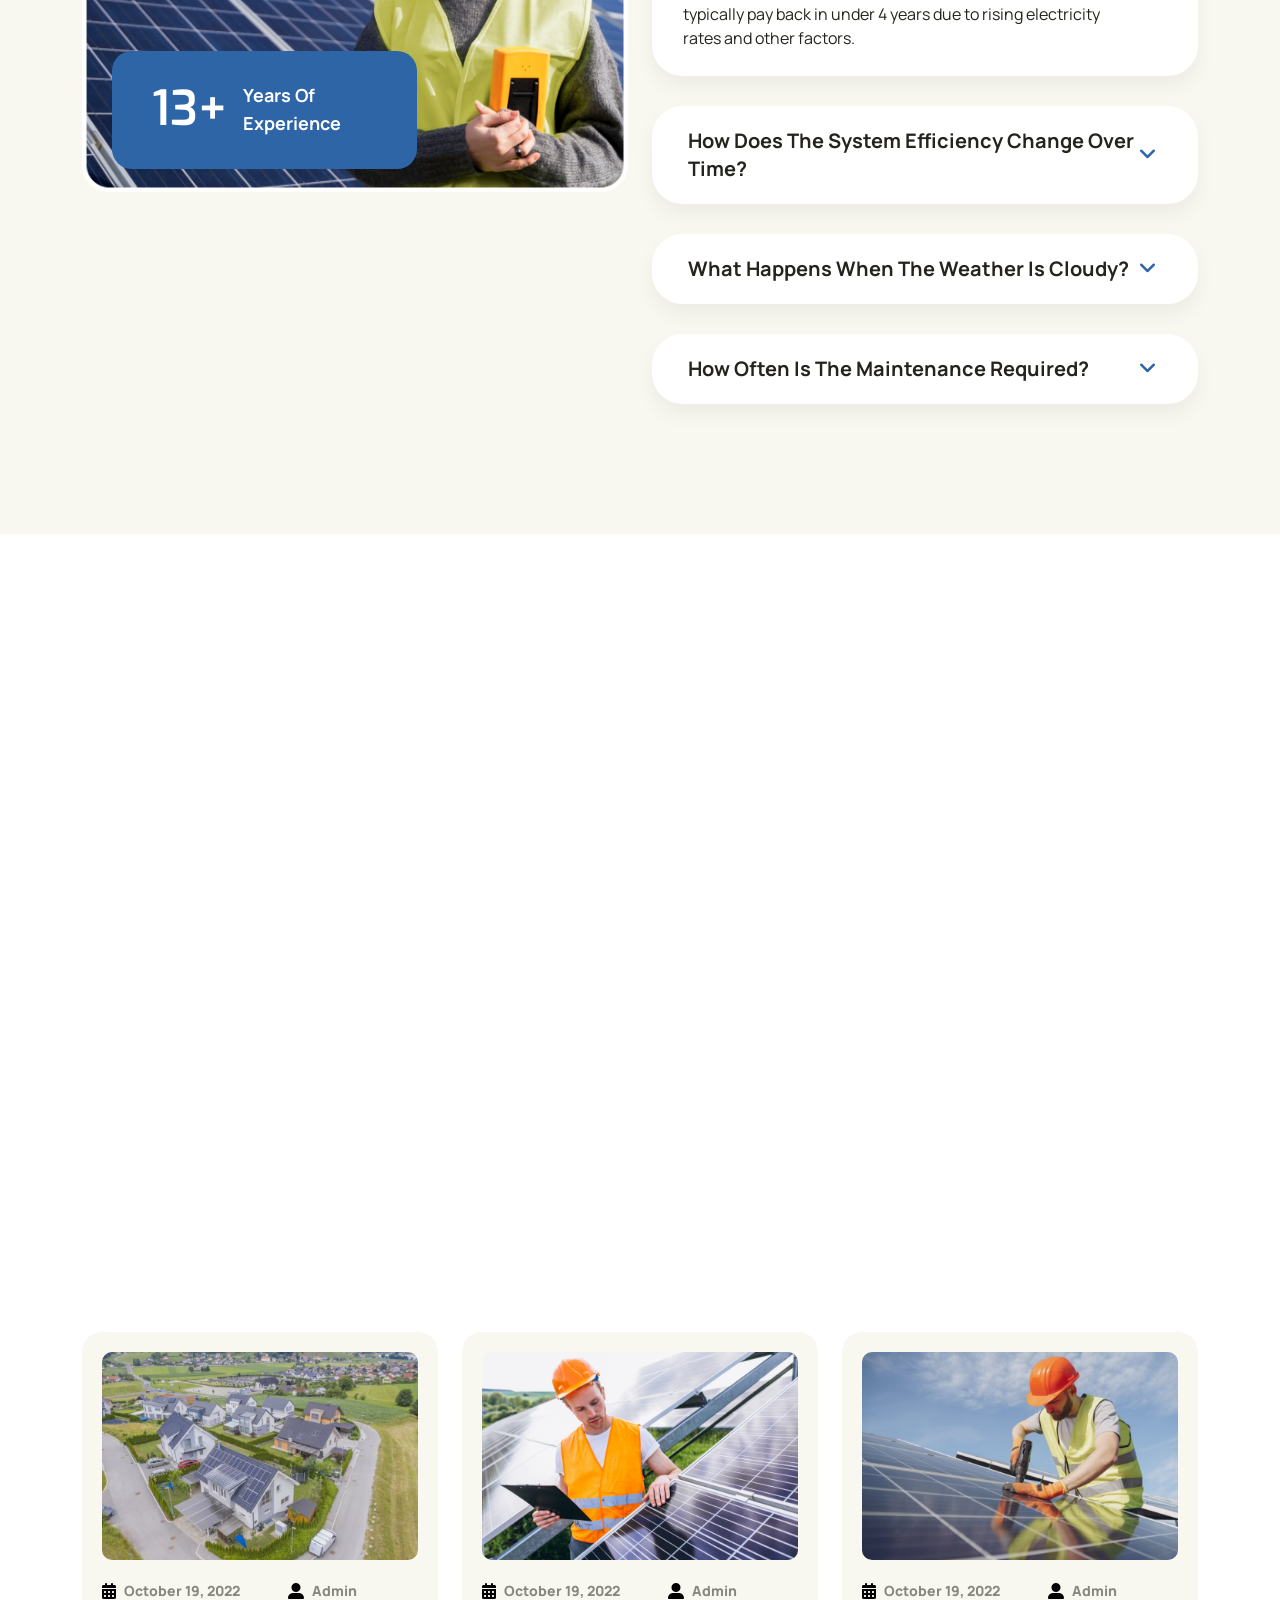
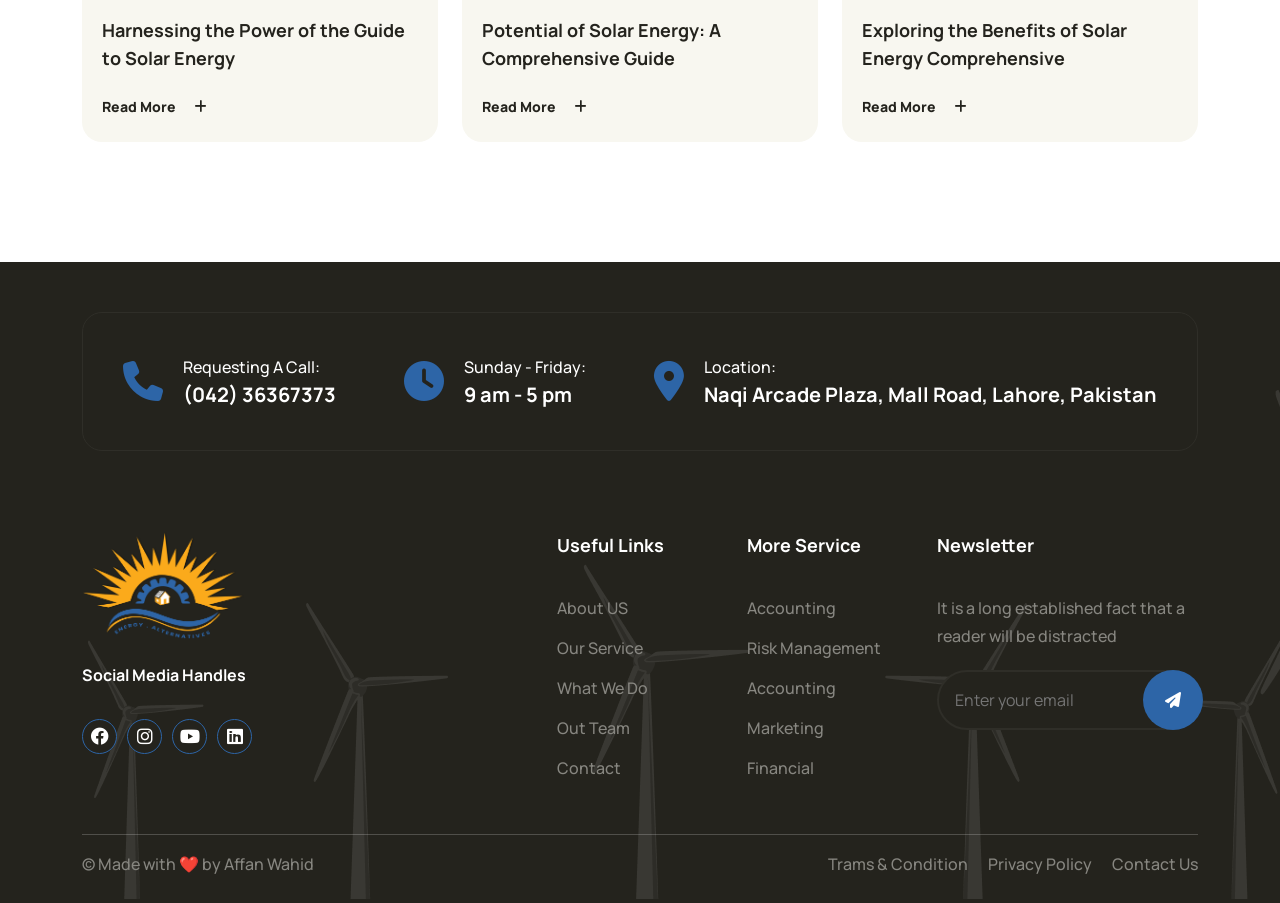
==== commit f972dc0a: "added video styling" ====
--- a/index.html
+++ b/index.html
@@ -1062,103 +1062,6 @@
     </section> -->
     <!-- Testimonial Section End -->
 
-    <!-- Sponsor Section Start -->
-    <div
-      class="srex-sponsor srex-sponsor-two srex-section wow ud-fade-in-up"
-      data-wow-delay="200ms"
-    >
-      <h2>Our Stretagic Partners</h2>
-      <div class="container">
-        <div class="srex-sponsor__items wow fadeInUp" data-wow-duration="1.5s">
-          <a href="#" class="srex-sponsor__items-item">
-            <img
-              src="assets/images/home-two/sponsor/canadian-solor.png"
-              alt="Sponsor"
-            />
-          </a>
-          <a href="#" class="srex-sponsor__items-item">
-            <img src="assets/images/home-two/sponsor/solic.png" alt="Sponsor" />
-          </a>
-          <a href="#" class="srex-sponsor__items-item">
-            <img
-              src="assets/images/home-two/sponsor/jinko.jpeg"
-              alt="Sponsor"
-            />
-          </a>
-          <a href="#" class="srex-sponsor__items-item">
-            <img
-              src="assets/images/home-two/sponsor/huawei.png"
-              alt="Sponsor"
-            />
-          </a>
-          <a href="#" class="srex-sponsor__items-item">
-            <img
-              src="assets/images/home-two/sponsor/inverex.png"
-              alt="Sponsor"
-            />
-          </a>
-          <a href="#" class="srex-sponsor__items-item">
-            <img src="assets/images/home-two/sponsor/invt.png" alt="Sponsor" />
-          </a>
-          <a href="#" class="srex-sponsor__items-item">
-            <img
-              src="assets/images/home-two/sponsor/jasolar.png"
-              alt="Sponsor"
-            />
-          </a>
-          <a href="#" class="srex-sponsor__items-item">
-            <img
-              src="assets/images/home-two/sponsor/growatt.png"
-              alt="Sponsor"
-            />
-          </a>
-          <a href="#" class="srex-sponsor__items-item">
-            <img
-              src="assets/images/home-two/sponsor/jntech.png"
-              alt="Sponsor"
-            />
-          </a>
-          <!-- <a href="#" class="srex-sponsor__items-item">
-				<img src="assets/images/home-two/sponsor/longi.png" alt="Sponsor" />
-			  </a> -->
-          <a href="#" class="srex-sponsor__items-item">
-            <img
-              src="assets/images/home-two/sponsor/max-power.png"
-              alt="Sponsor"
-            />
-          </a>
-          <!-- <a href="#" class="srex-sponsor__items-item">
-				<img
-				  src="assets/images/home-two/sponsor/narada.jpeg"
-				  alt="Sponsor"
-				/>
-			  </a> -->
-          <a href="#" class="srex-sponsor__items-item">
-            <img src="assets/images/home-two/sponsor/shoto.png" alt="Sponsor" />
-          </a>
-          <a href="#" class="srex-sponsor__items-item">
-            <img src="assets/images/home-two/sponsor/ritar.png" alt="Sponsor" />
-          </a>
-          <!-- <a href="#" class="srex-sponsor__items-item">
-				<img src="assets/images/home-two/sponsor/sofar.png" alt="Sponsor" />
-			  </a> -->
-          <a href="#" class="srex-sponsor__items-item">
-            <img src="assets/images/home-two/sponsor/man.png" alt="Sponsor" />
-          </a>
-          <a href="#" class="srex-sponsor__items-item">
-            <img
-              src="assets/images/home-two/sponsor/goodwe.png"
-              alt="Sponsor"
-            />
-          </a>
-          <a href="#" class="srex-sponsor__items-item">
-            <img src="assets/images/home-two/sponsor/sma.png" alt="Sponsor" />
-          </a>
-        </div>
-      </div>
-    </div>
-    <!-- Sponsor Section End -->
-
     <!-- Testimonial Section Start-->
     <section class="srex-testimonial-one srex-section">
       <div class="container">
@@ -1251,6 +1154,103 @@
     </section>
     <!-- Testimonial Section End-->
 
+        <!-- Sponsor Section Start -->
+        <div
+        class="srex-sponsor srex-sponsor-two srex-section wow ud-fade-in-up"
+        data-wow-delay="200ms"
+      >
+        <h2>Our Stretagic Partners</h2>
+        <div class="container">
+          <div class="srex-sponsor__items wow fadeInUp" data-wow-duration="1.5s">
+            <a href="#" class="srex-sponsor__items-item">
+              <img
+                src="assets/images/home-two/sponsor/canadian-solor.png"
+                alt="Sponsor"
+              />
+            </a>
+            <a href="#" class="srex-sponsor__items-item">
+              <img src="assets/images/home-two/sponsor/solic.png" alt="Sponsor" />
+            </a>
+            <a href="#" class="srex-sponsor__items-item">
+              <img
+                src="assets/images/home-two/sponsor/jinko.jpeg"
+                alt="Sponsor"
+              />
+            </a>
+            <a href="#" class="srex-sponsor__items-item">
+              <img
+                src="assets/images/home-two/sponsor/huawei.png"
+                alt="Sponsor"
+              />
+            </a>
+            <a href="#" class="srex-sponsor__items-item">
+              <img
+                src="assets/images/home-two/sponsor/inverex.png"
+                alt="Sponsor"
+              />
+            </a>
+            <a href="#" class="srex-sponsor__items-item">
+              <img src="assets/images/home-two/sponsor/invt.png" alt="Sponsor" />
+            </a>
+            <a href="#" class="srex-sponsor__items-item">
+              <img
+                src="assets/images/home-two/sponsor/jasolar.png"
+                alt="Sponsor"
+              />
+            </a>
+            <a href="#" class="srex-sponsor__items-item">
+              <img
+                src="assets/images/home-two/sponsor/growatt.png"
+                alt="Sponsor"
+              />
+            </a>
+            <a href="#" class="srex-sponsor__items-item">
+              <img
+                src="assets/images/home-two/sponsor/jntech.png"
+                alt="Sponsor"
+              />
+            </a>
+            <!-- <a href="#" class="srex-sponsor__items-item">
+          <img src="assets/images/home-two/sponsor/longi.png" alt="Sponsor" />
+          </a> -->
+            <a href="#" class="srex-sponsor__items-item">
+              <img
+                src="assets/images/home-two/sponsor/max-power.png"
+                alt="Sponsor"
+              />
+            </a>
+            <!-- <a href="#" class="srex-sponsor__items-item">
+          <img
+            src="assets/images/home-two/sponsor/narada.jpeg"
+            alt="Sponsor"
+          />
+          </a> -->
+            <a href="#" class="srex-sponsor__items-item">
+              <img src="assets/images/home-two/sponsor/shoto.png" alt="Sponsor" />
+            </a>
+            <a href="#" class="srex-sponsor__items-item">
+              <img src="assets/images/home-two/sponsor/ritar.png" alt="Sponsor" />
+            </a>
+            <!-- <a href="#" class="srex-sponsor__items-item">
+          <img src="assets/images/home-two/sponsor/sofar.png" alt="Sponsor" />
+          </a> -->
+            <a href="#" class="srex-sponsor__items-item">
+              <img src="assets/images/home-two/sponsor/man.png" alt="Sponsor" />
+            </a>
+            <a href="#" class="srex-sponsor__items-item">
+              <img
+                src="assets/images/home-two/sponsor/goodwe.png"
+                alt="Sponsor"
+              />
+            </a>
+            <a href="#" class="srex-sponsor__items-item">
+              <img src="assets/images/home-two/sponsor/sma.png" alt="Sponsor" />
+            </a>
+          </div>
+        </div>
+      </div>
+      <!-- Sponsor Section End -->
+       
     <!-- Services Section Start -->
     <!-- <section class="srex-service-three srex-section">
       <div class="container">
--- a/assets/css/style.css
+++ b/assets/css/style.css
@@ -1801,6 +1801,7 @@
   background: #F8F7F0;
   padding-top: 10px;
   position: relative;
+  margin-bottom:300px;
 }
 .srex-service-two__frame {
   position: absolute;
@@ -2736,7 +2737,7 @@
 	12/ Features
 ------------------------------------*/
 .srex-video {
-  margin-top: -330px;
+  margin-top: 150px;
 }
 @media (max-width: 767px) {
   .srex-video {
@@ -2758,52 +2759,65 @@
 }
 .srex-video__box {
   position: relative;
-}
-.srex-video__box img {
+  width: 100%;
+  height: 470px; /* Fixed height to maintain the aspect ratio */
+  overflow: hidden; /* Prevents content overflow during transitions */
+}
+.srex-video__box img, 
+.srex-video__box iframe {
+  width: 100%;
+  height: 100%; /* Ensure the image and video fill the box completely */
   border-radius: 40px;
-}
-@media (max-width: 767px) {
-  .srex-video__box img {
-    height: 150px;
-    object-fit: cover;
-  }
+  object-fit: cover; /* Crop the image to fit the container */
+  position: absolute;
+  top: 0;
+  left: 0;
+  transition: opacity 0.5s ease-in-out; /* Smooth transition for opacity */
+  opacity: 1;
+}
+.srex-video__box iframe {
+  opacity: 0; /* Initially hidden */
 }
 .srex-video__play__btn {
   background: #2D65A7;
   border-radius: 50%;
   color: #fff;
-  display: -ms-flexbox;
   display: flex;
-  -ms-flex-align: center;
-      align-items: center;
-  -ms-flex-pack: center;
-      justify-content: center;
+  align-items: center;
+  justify-content: center;
   height: 120px;
   width: 120px;
   position: absolute;
   top: 50%;
   left: 50%;
-  -ms-transform: translate(-50%, -50%);
-      transform: translate(-50%, -50%);
+  transform: translate(-50%, -50%);
   z-index: 1;
+  transition: opacity 0.3s ease-in-out;
 }
 .srex-video__play__btn:hover {
   color: #fff !important;
 }
 .srex-video__play__btn:hover i {
-  -ms-transform: scale(1.1);
-      transform: scale(1.1);
+  transform: scale(1.1);
 }
 @media (max-width: 767px) {
   .srex-video__play__btn {
     height: 60px;
     width: 60px;
   }
+  .srex-video__box img, 
+  .srex-video__box iframe {
+    object-fit: cover; /* Crop the image on smaller screens */
+  }
 }
 @media only screen and (min-width: 768px) and (max-width: 991px) {
   .srex-video__play__btn {
     height: 80px;
     width: 80px;
+  }
+  .srex-video__box img, 
+  .srex-video__box iframe {
+    object-fit: cover; /* Crop the image on medium screens */
   }
 }
 @media only screen and (min-width: 992px) and (max-width: 1280px) {
@@ -4050,7 +4064,7 @@
   }
 }
 .srex-testimonial-one__slider__item__text {
-  font-size: 25px;
+  font-size: 20px;
   line-height: 40px;
   color: #fff;
   font-weight: 500;
@@ -4058,7 +4072,7 @@
 }
 @media (max-width: 767px) {
   .srex-testimonial-one__slider__item__text {
-    font-size: 20px;
+    font-size: 15px;
     line-height: 30px;
     margin-bottom: 20px;
   }
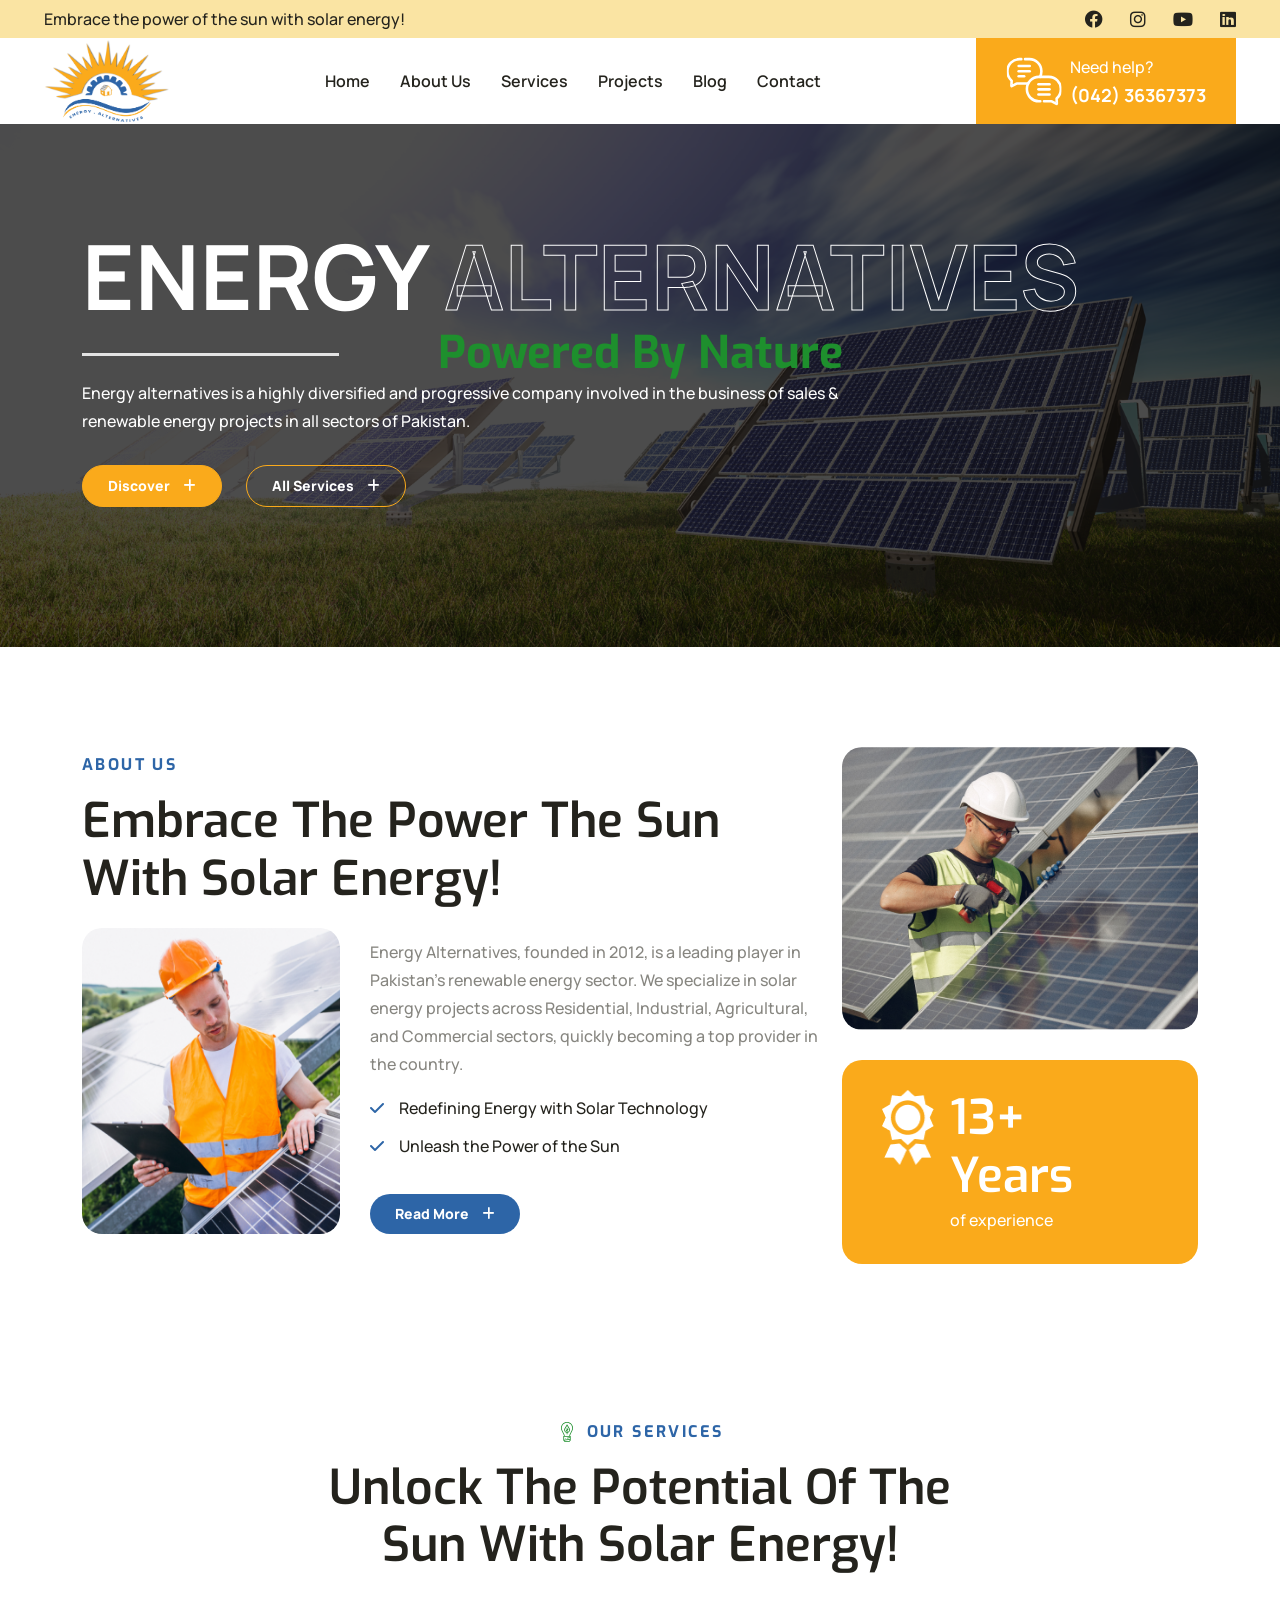
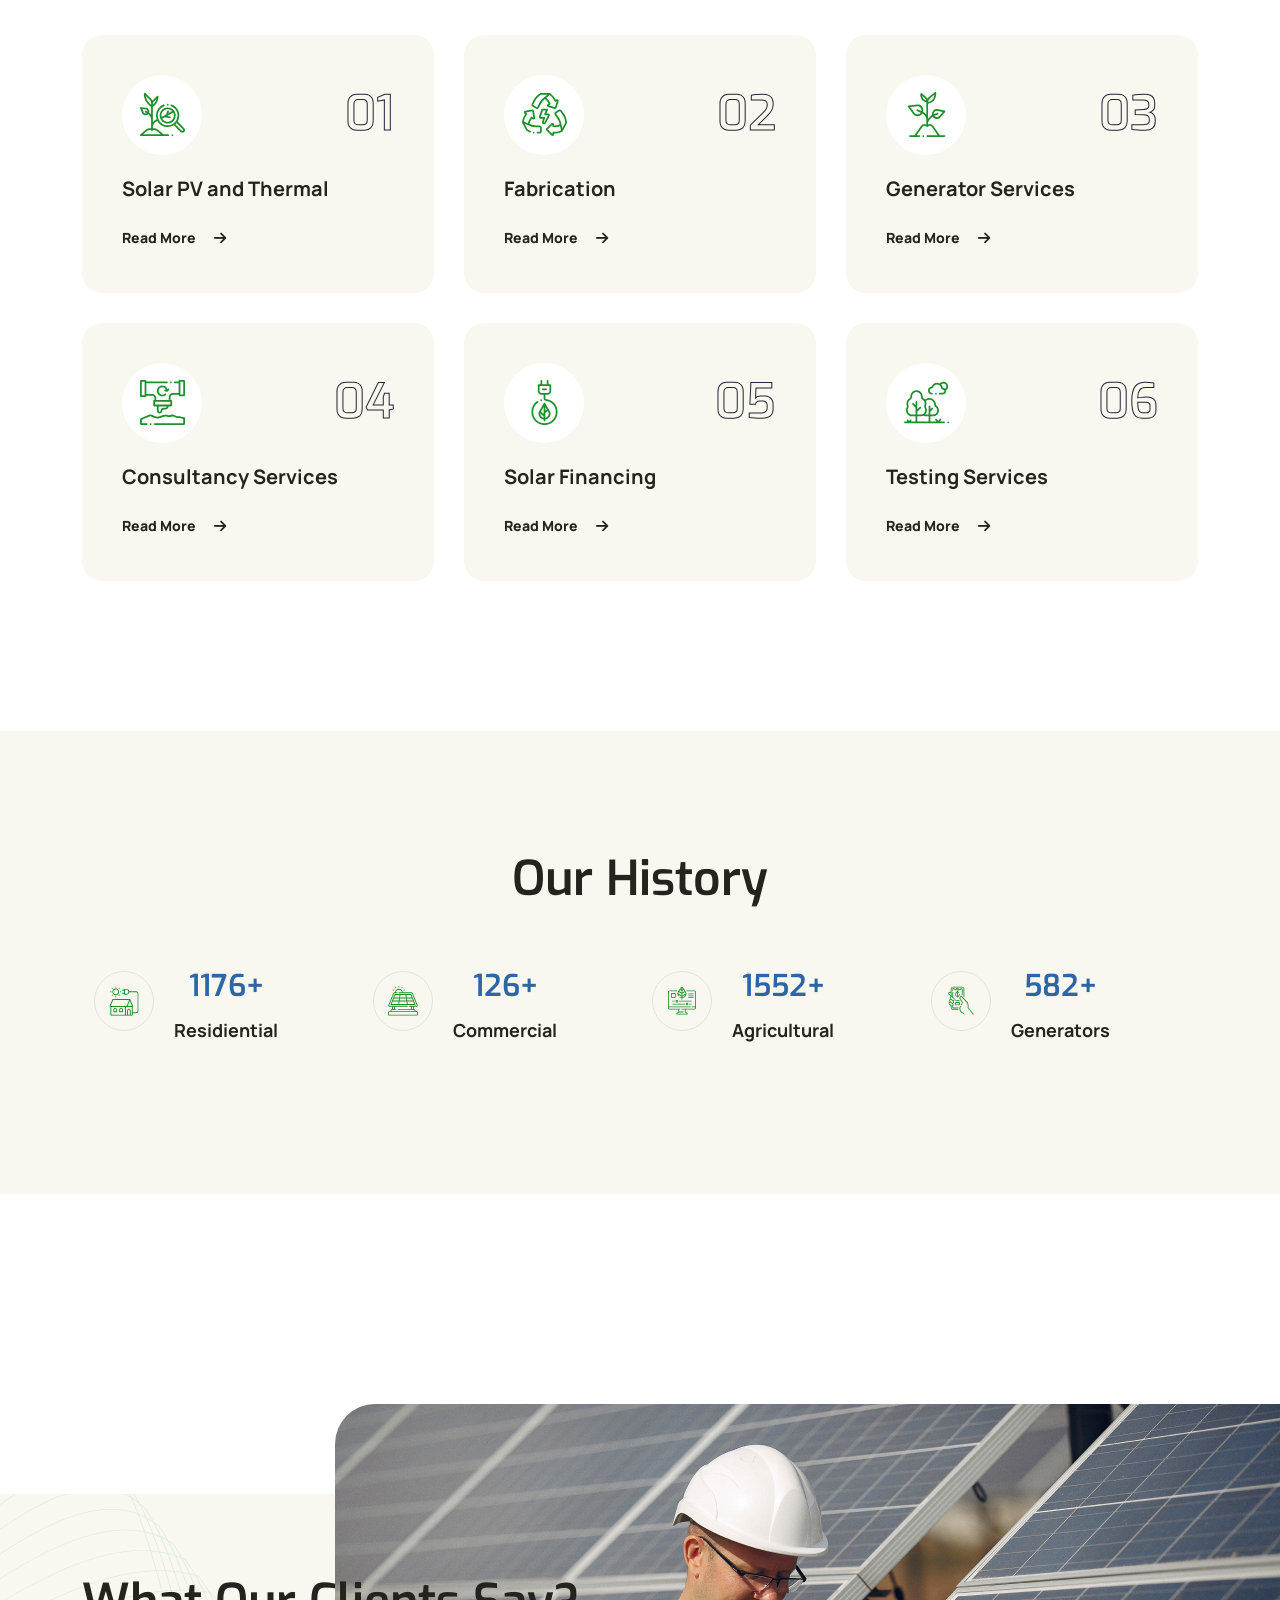
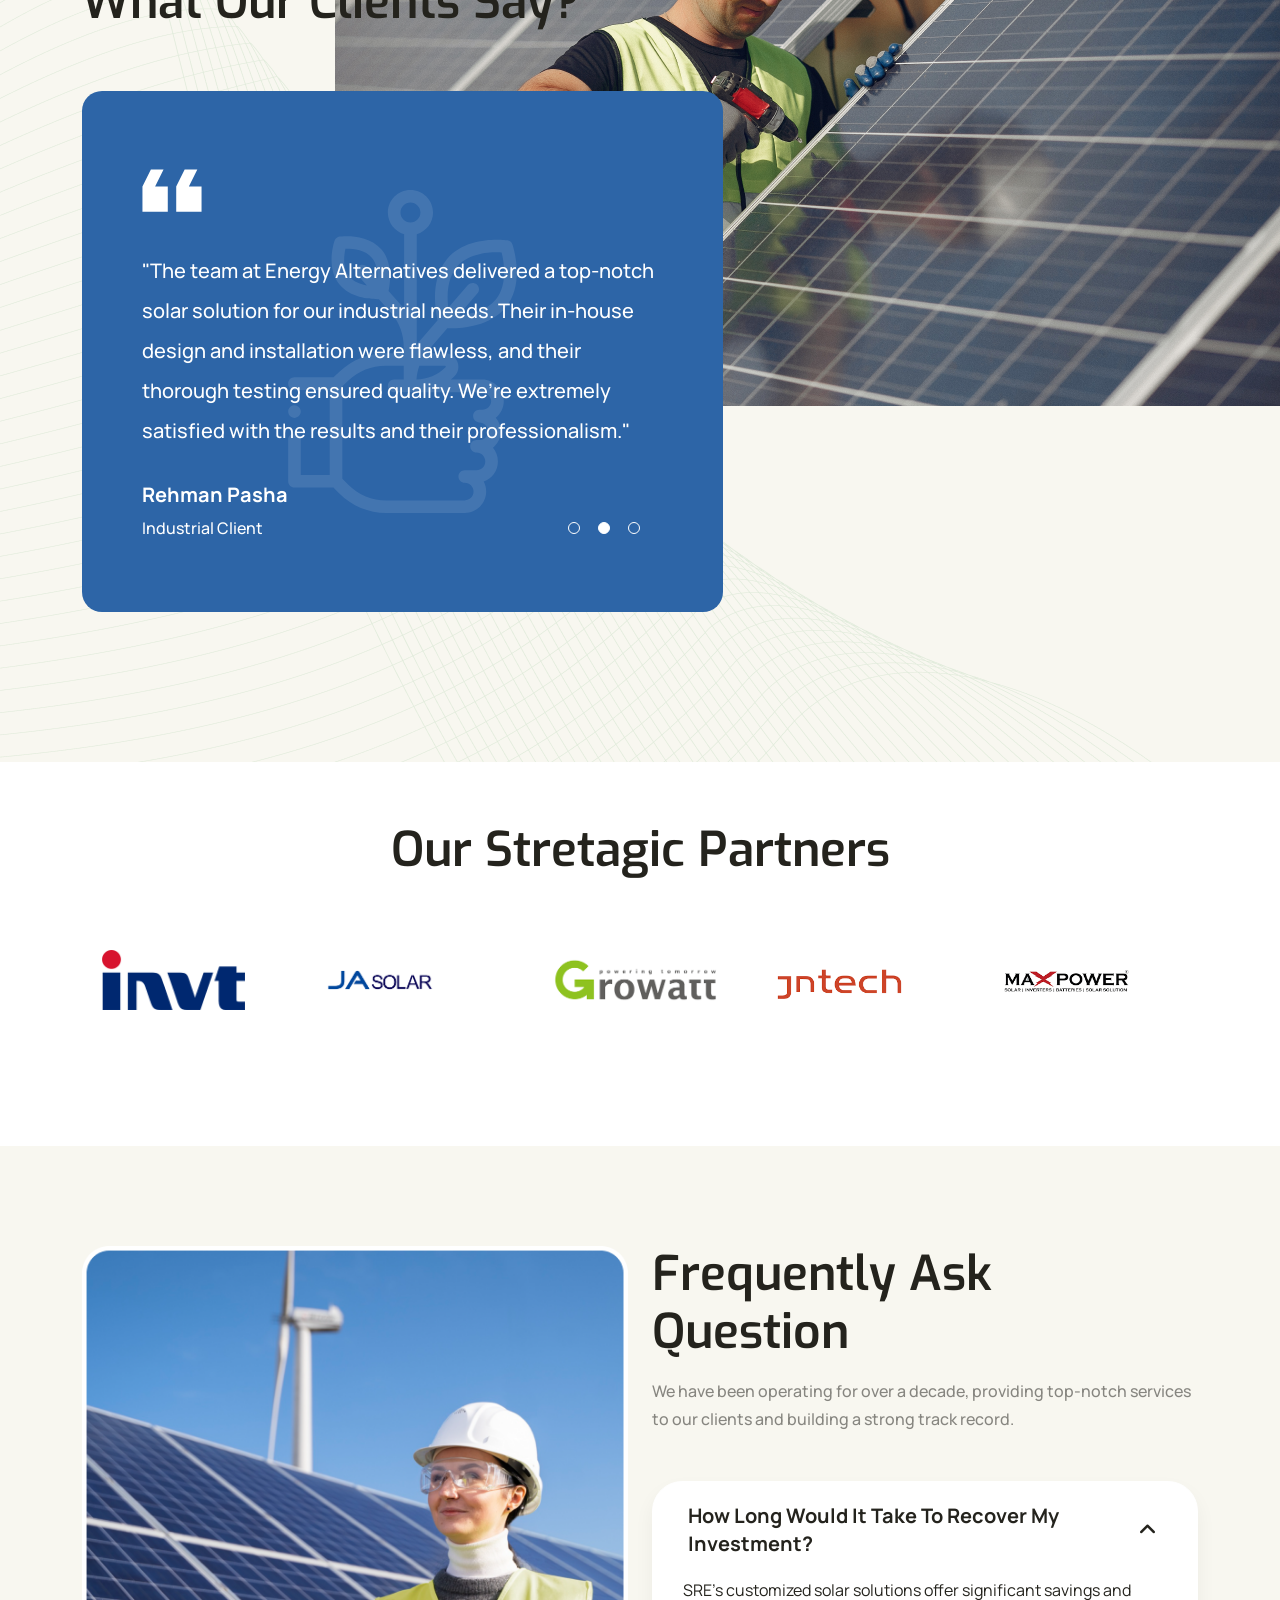
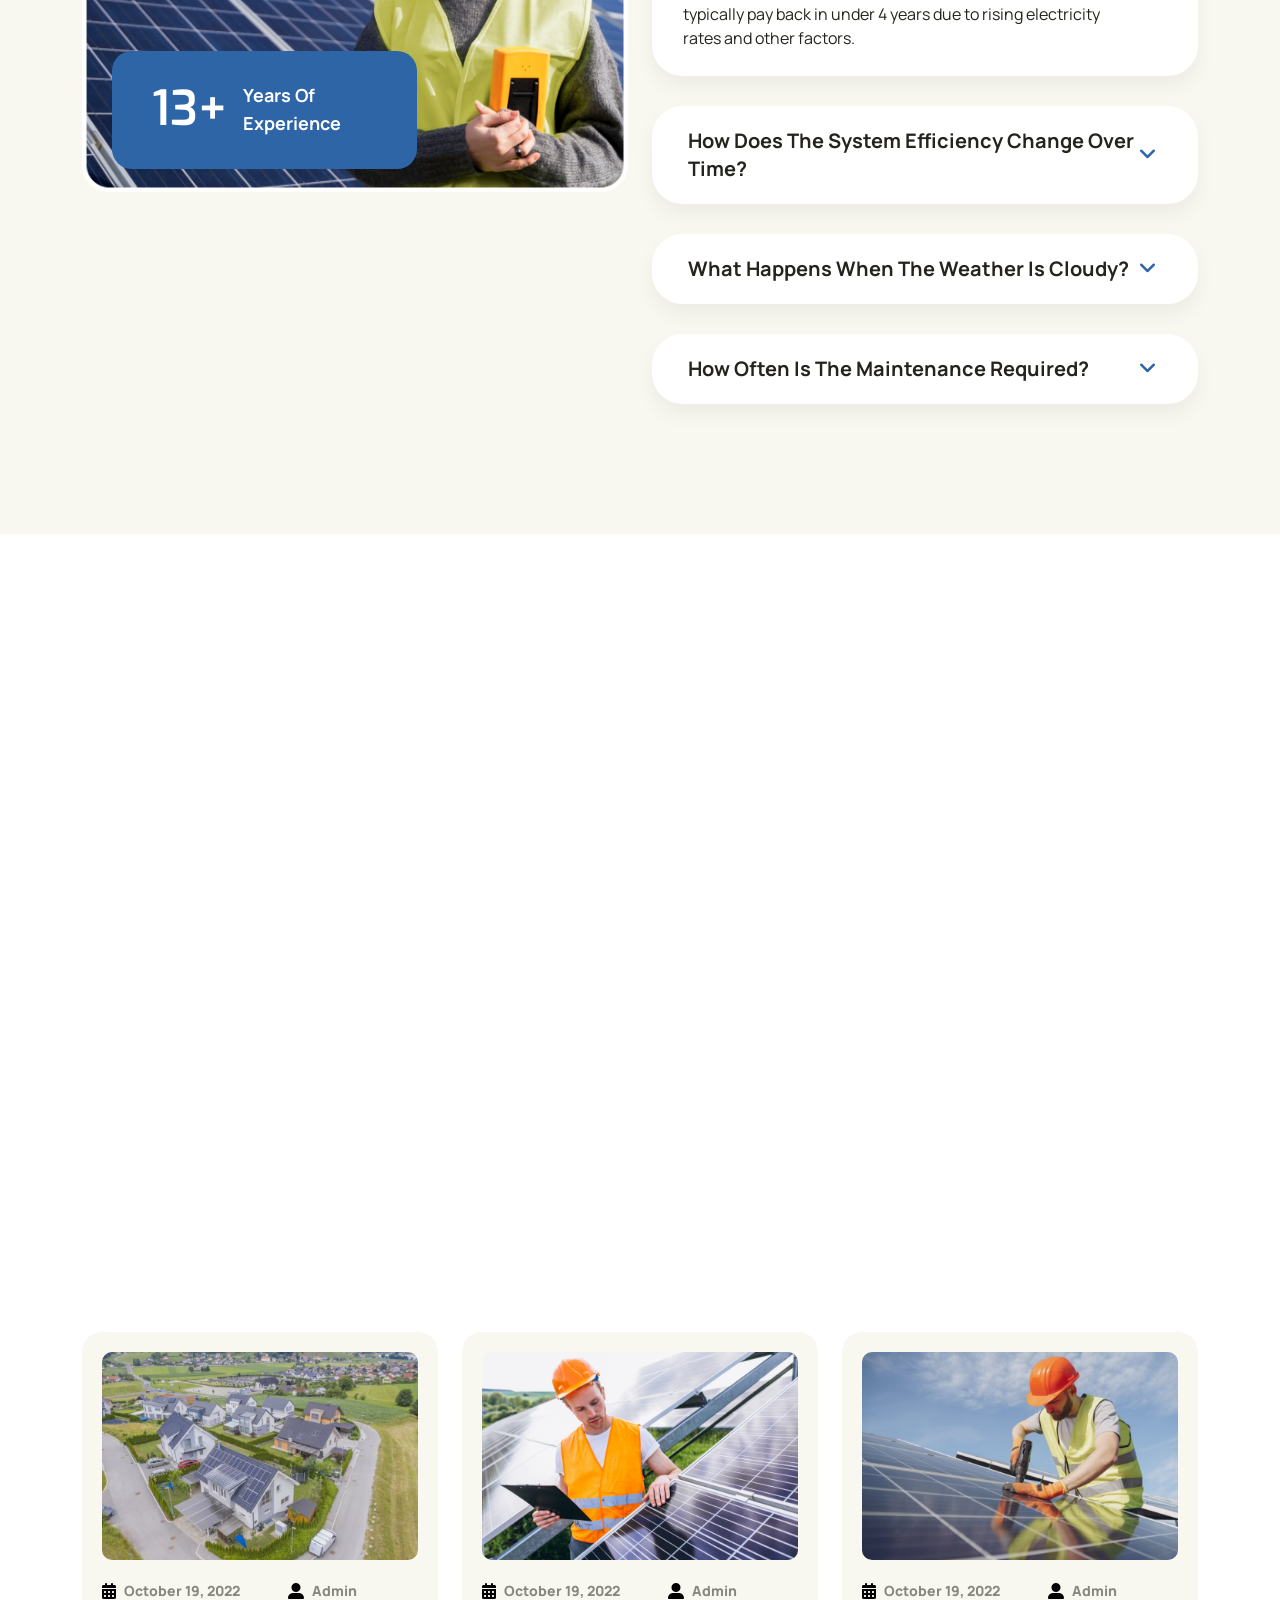
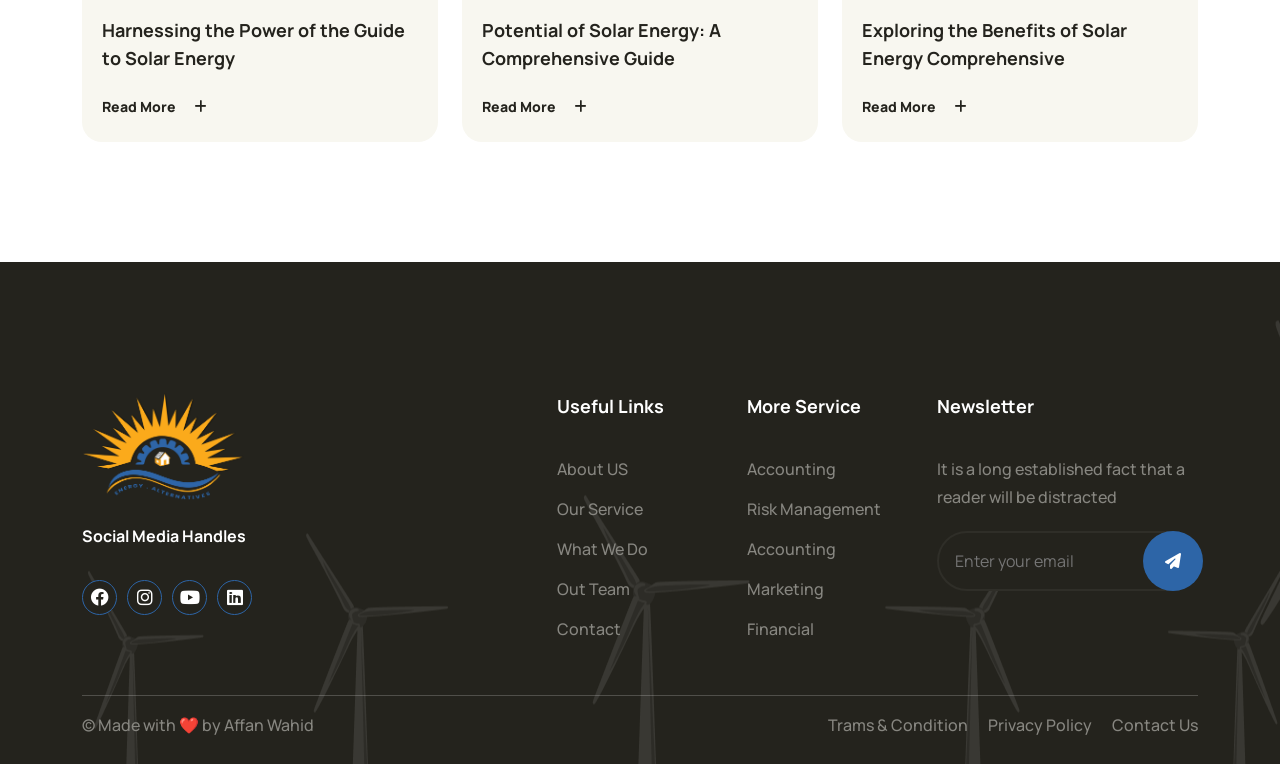
==== commit 6750f4f8: "all pages first pass" ====
--- a/index.html
+++ b/index.html
@@ -108,7 +108,8 @@
                   <a href="about.html">About Us</a>
                 </li>
                 <li>
-                  <a href="#"
+                  <a href="services.html">Services</a>
+                  <!-- <a href="#"
                     >Services <i class="fa-solid fa-angle-down"></i
                   ></a>
                   <ul class="ud-main-menu__sub-menu">
@@ -116,10 +117,11 @@
                     <li>
                       <a href="services-details.html">Services Details</a>
                     </li>
-                  </ul>
+                  </ul> -->
                 </li>
                 <li>
-                  <a href="#"
+                  <a href="projects.html">Projects</a>
+                  <!-- <a href="#"
                     >Projects <i class="fa-solid fa-angle-down"></i
                   ></a>
                   <ul class="ud-main-menu__sub-menu">
@@ -127,23 +129,24 @@
                     <li>
                       <a href="projects-details.html">Projects Details</a>
                     </li>
-                  </ul>
+                  </ul> -->
                 </li>
                 <li>
-                  <a href="#">Blog <i class="fa-solid fa-angle-down"></i></a>
-                  <ul class="ud-main-menu__sub-menu">
+                  <a href="blog.html">Blog</a>
+                  <!-- <a href="#">Blog <i class="fa-solid fa-angle-down"></i></a> -->
+                  <!-- <ul class="ud-main-menu__sub-menu">
                     <li><a href="blog.html">Blog</a></li>
                     <li>
                       <a href="blog-details.html">Blog Details</a>
                     </li>
-                  </ul>
+                  </ul> -->
                 </li>
-                <li>
+                <!-- <li>
                   <a href="#">Page <i class="fa-solid fa-angle-down"></i></a>
                   <ul class="ud-main-menu__sub-menu">
                     <li><a href="faq.html">FAQ</a></li>
                   </ul>
-                </li>
+                </li> -->
                 <li>
                   <a href="contact.html">Contact</a>
                 </li>
@@ -1250,7 +1253,7 @@
         </div>
       </div>
       <!-- Sponsor Section End -->
-       
+
     <!-- Services Section Start -->
     <!-- <section class="srex-service-three srex-section">
       <div class="container">
@@ -1842,7 +1845,7 @@
     <!-- Footer Start-->
     <footer class="srex-footer-two">
       <div class="container">
-        <div class="srex-footer-two__top__content">
+        <!-- <div class="srex-footer-two__top__content">
           <ul
             class="srex-footer-two__top__content__contact d-flex justify-content-between"
           >
@@ -1884,7 +1887,7 @@
               </div>
             </li>
           </ul>
-        </div>
+        </div> -->
         <div class="srex-footer-two__links footer-two">
           <div class="row">
             <div class="col-12 col-lg-5 col-md-6">
--- a/assets/css/style.css
+++ b/assets/css/style.css
@@ -537,6 +537,17 @@
 /*------------------------------------
 	Button
 ------------------------------------*/
+.form-submit-button{
+  font-family: Manrope;
+  font-size: 14px;
+  font-style: normal;
+  font-weight: 800;
+  line-height: 30px; /* 214.286% */
+  text-transform: capitalize;
+  transition: all 0.3s ease;
+  display: inline-block;
+  padding: 15px 25px;
+}
 .srex-btn {
   font-family: Manrope;
   font-size: 14px;
@@ -764,6 +775,117 @@
 }
 .srex-info-box--feature-box .srex-info-box__item__img {
   background: #2D65A7;
+}
+/* Affan Info box iamges styling */
+.custom-info-box__item {
+  border-radius: 20px;
+  background-size: cover;
+  background-position: center;
+  margin-bottom: 30px;
+  transition: all 0.3s ease-in-out;
+  position: relative;
+  overflow: hidden;
+  height: 450px; /* Adjusted height for the card */
+}
+
+.custom-info-box__item__overlay {
+  position: absolute;
+  top: 0;
+  left: 0;
+  width: 100%;
+  height: 100%;
+  background-color: rgba(0, 0, 0, 0.2); /* Light overlay */
+  transition: background-color 0.3s ease-in-out;
+  z-index: 1;
+}
+
+.custom-info-box__item:hover .custom-info-box__item__overlay {
+  background-color: rgba(136, 234, 95, 0.7); /* Yellow overlay on hover */
+}
+
+.custom-info-box__item__icon {
+  position: absolute;
+  top: 20px;
+  right: 20px;
+  z-index: 2;
+}
+
+.custom-info-box__item__icon img {
+  width: 80px; /* Size of the icon */
+  height: 80px;
+  padding:20px;
+  border-radius: 20px;
+  background-color: #fff  ;
+}
+
+.custom-info-box__content {
+  position: absolute;
+  bottom: -10px;
+  right: -10px;
+  width: 90%;
+  background-color: rgba(255, 255, 255, 1); /* Semi-transparent white background */
+  padding: 20px;
+  border-radius: 20px; /* Rounded bottom corners */
+  z-index: 2;
+  box-sizing: border-box;
+  text-align: left;
+  margin:30px;
+}
+
+.custom-info-box__item__text {
+  margin-bottom: 2px;
+  font-weight: bold;
+  color: #2D65A7;
+}
+
+.custom-service-text {
+  margin-bottom: 4px;
+  color: #878680;
+}
+
+.custom-info-box__more {
+  display: flex;
+  align-items: center;
+}
+
+.custom-info-box__more a {
+  color: #2D65A7;
+  font-size: 14px;
+  font-style: normal;
+  font-weight: 800;
+  line-height: 30px;
+  text-transform: capitalize;
+}
+
+.custom-info-box__more i {
+  color: #2D65A7;
+  margin-left: 15px;
+  transition: 0.3s;
+}
+
+/* Background images for each card with unique classes */
+.solar-pv {
+  background-image: url('../images/services/solarpv.jpg');
+}
+
+.fabrication {
+  background-image: url('../images/services/fabrication.jpg');
+}
+
+.generator {
+  background-image: url('../images/services/generator.jpg');
+}
+
+.consultancy {
+  background-image: url('../images/services/consultancy.jpg');
+}
+
+.financing {
+  background-image: url('../images/services/financing.png');
+}
+
+.testing {
+  background-image: url('../images/services/testing.jpg');
 }
 
 /*------------------------------------
@@ -2590,7 +2712,7 @@
   }
 
   .ceo-image {
-      width: 60%;
+      width: 80%;
       max-width: 200px;
   }
 }
@@ -2741,19 +2863,19 @@
 }
 @media (max-width: 767px) {
   .srex-video {
-    margin-top: -80px;
+    margin-top: 150px;
     margin-bottom: 60px;
   }
 }
 @media only screen and (min-width: 768px) and (max-width: 991px) {
   .srex-video {
-    margin-top: -120px;
+    margin-top: 150px;
     margin-bottom: 60px;
   }
 }
 @media only screen and (min-width: 992px) and (max-width: 1280px) {
   .srex-video {
-    margin-top: -180px;
+    margin-top: 150px;
     margin-bottom: 40px;
   }
 }
@@ -3272,6 +3394,9 @@
 	color: #2D65A7;
 }
 
+.srex-single-pro-img img{
+  border-radius: 20px;
+}
 
 .single_pro_details{}
 .single_pro_details h1 {
@@ -3300,52 +3425,79 @@
 	font-size: 12px;
 	margin-right:10px;
 }
-.single_pro_details_info {
-	border: 1px solid #ddd;
-	margin-top: 30px;
-	overflow: hidden;
-}
-
-.spdi h3 {
-	background: #F8F7F0;
-	text-align: center;
-	padding: 30px;
-	margin: -1px;
-}
-.spdi_info {
-	padding: 20px 40px;
-	overflow: hidden;
-}
-.spdi_info_details {
-	float: left;
-	width: 50%;
-	border-bottom: 1px solid #ddd;
-	padding-bottom: 30px;
-}
-.spdi_info_details span{font-weight:600;}
-.spdi_info p{}
-.spdi_social_rat {text-align:center;}
-.spdi_social_rat h4 {
-	/* float: left; */
-	margin-bottom: 10px;
-}
-.spdi_social_rat i {color:#ef783d;}
-.spdi_social {}
-.spdi_social ul {text-align:center;}
-.spdi_social ul li {
-	display: inline-block;
-}
-.spdi_social ul li a{
-	display: block;
-	background: #ededed;
-	width: 40px;
-	height: 40px;
-	line-height: 40px;
-	border-radius: 100px;
-	transition: 0.3s;
-	margin: 0 2px;
-}
-.spdi_social ul li a:hover{background: #2D65A7;color:#fff;}
+.project-details-info {
+  background-color: #EEF1EC;
+  border-radius: 15px;
+  padding: 30px;
+  margin-top: 30px;
+}
+
+.project-details-info h3 {
+  text-align: left;
+  font-weight: bold;
+  color: #2D65A7;
+  margin-bottom: 20px;
+}
+
+.project-info {
+  display: flex;
+  flex-direction: column;
+  gap: 20px;
+}
+
+.project-info-item {
+  display: flex;
+  align-items: center;
+  gap: 20px;
+}
+
+.project-info-item img {
+  width: 70px;
+  height: 70px;
+  border-radius: 20px;
+  padding: 13px;
+  background: #2D65A7;
+}
+
+.project-info-text {
+  display: flex;
+  flex-direction: column;
+}
+
+.project-info-text span {
+  font-weight: 900;
+  font-size: 20px;
+  color: #2D65A7;
+  margin-bottom: 5px;
+}
+
+.project-info-text p {
+  margin: 0;
+  font-size: 20px;
+  color: #878680;
+}
+
+/* Mobile Responsiveness */
+@media (max-width: 768px) {
+  .project-details-info {
+    padding: 20px;
+    margin-top: 20px;
+  }
+
+  .project-info-item img {
+    width: 60px;
+    height: 60px;
+    padding: 14px;
+  }
+
+  .project-info-text span, .project-info-text p {
+    font-size: 16px;
+  }
+
+  .project-info-item {
+    gap: 15px;
+  }
+}
 /*END SINGLE PROJECT DETAILS*/
 /*------------------------------------
 	15/ Sponsor
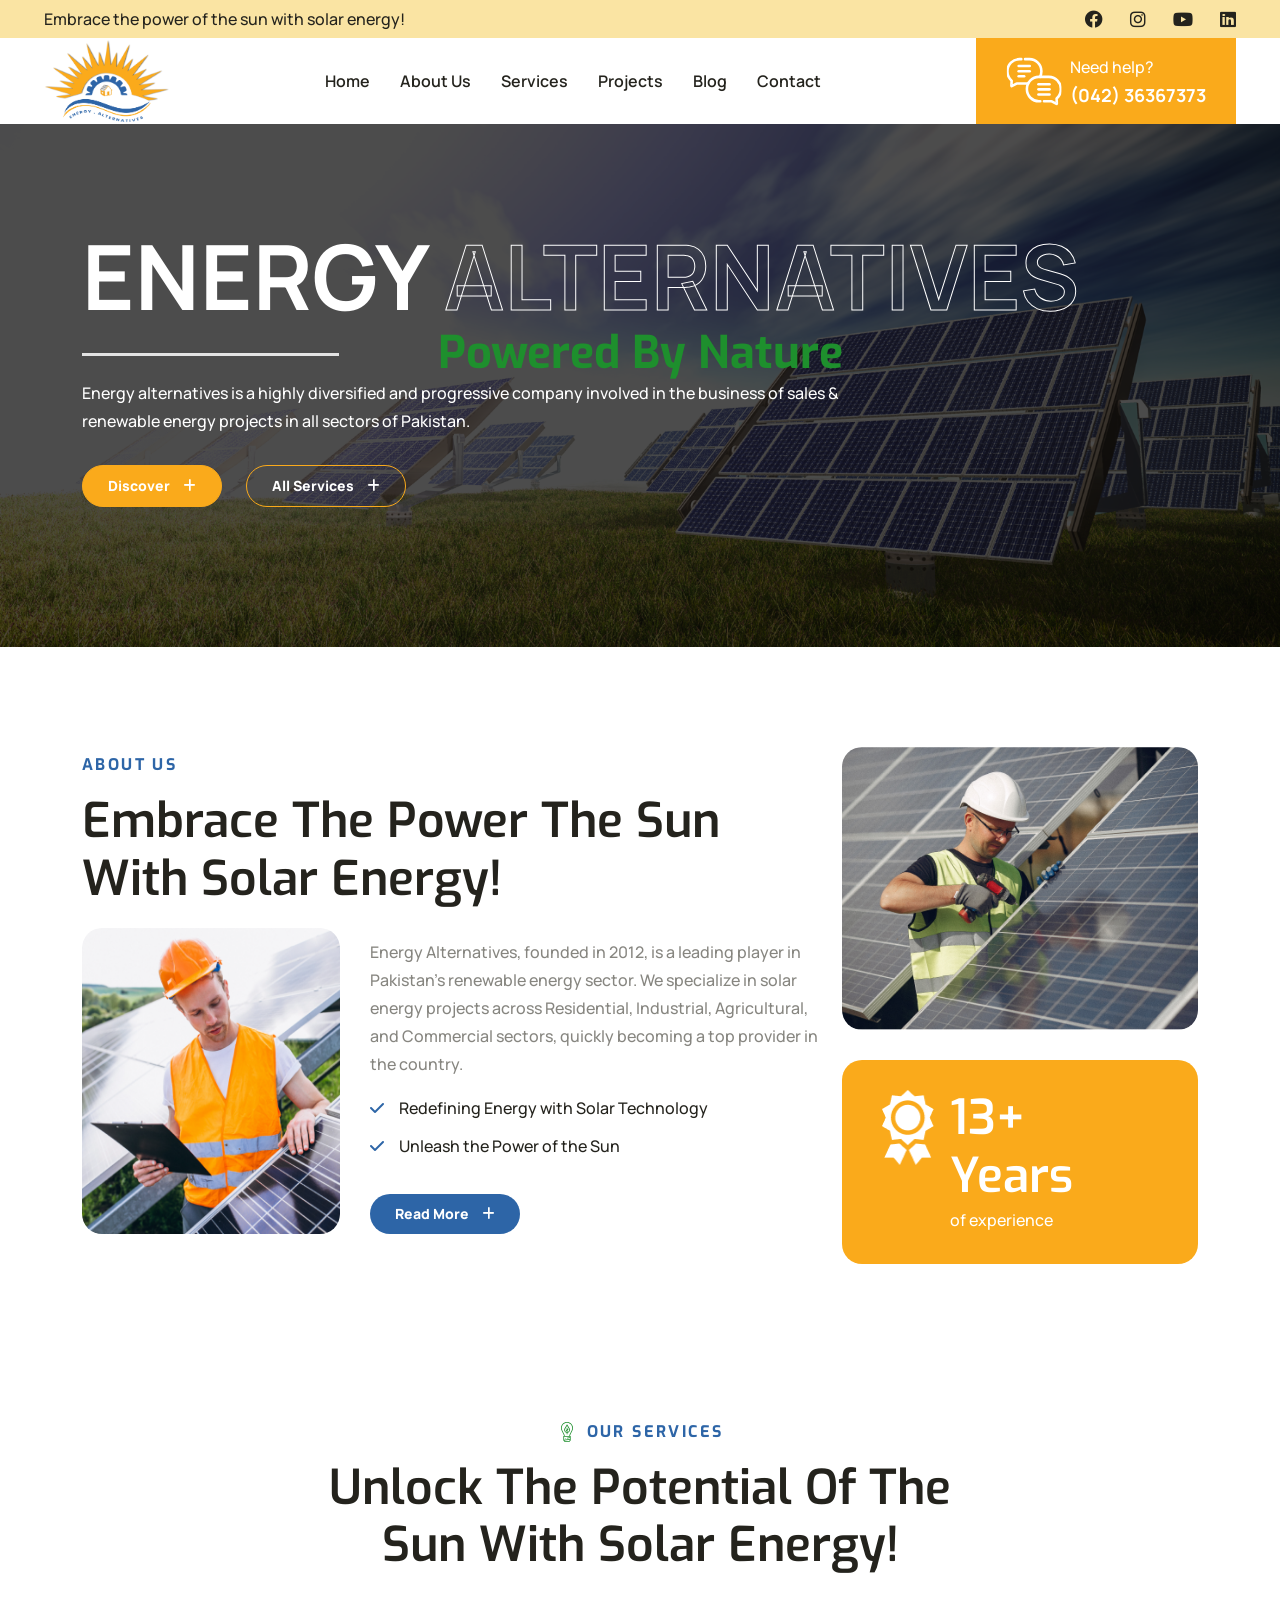
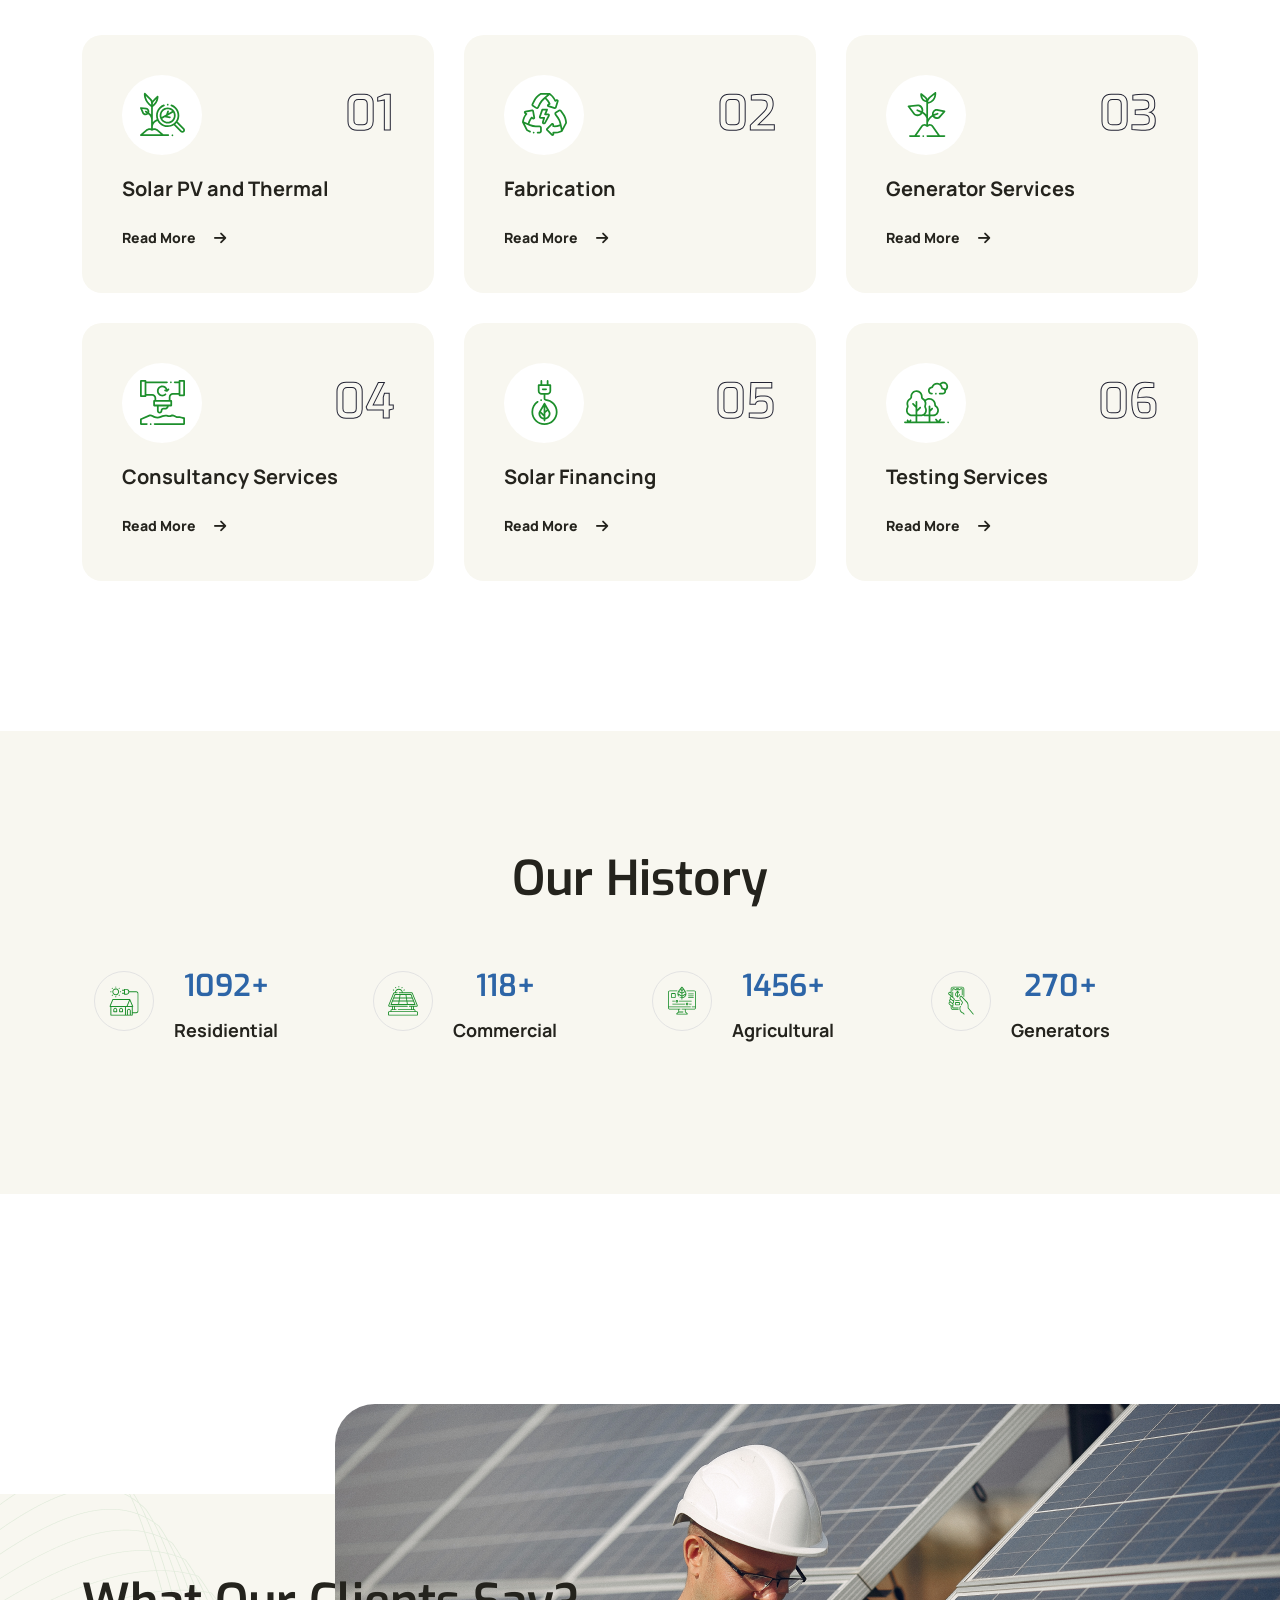
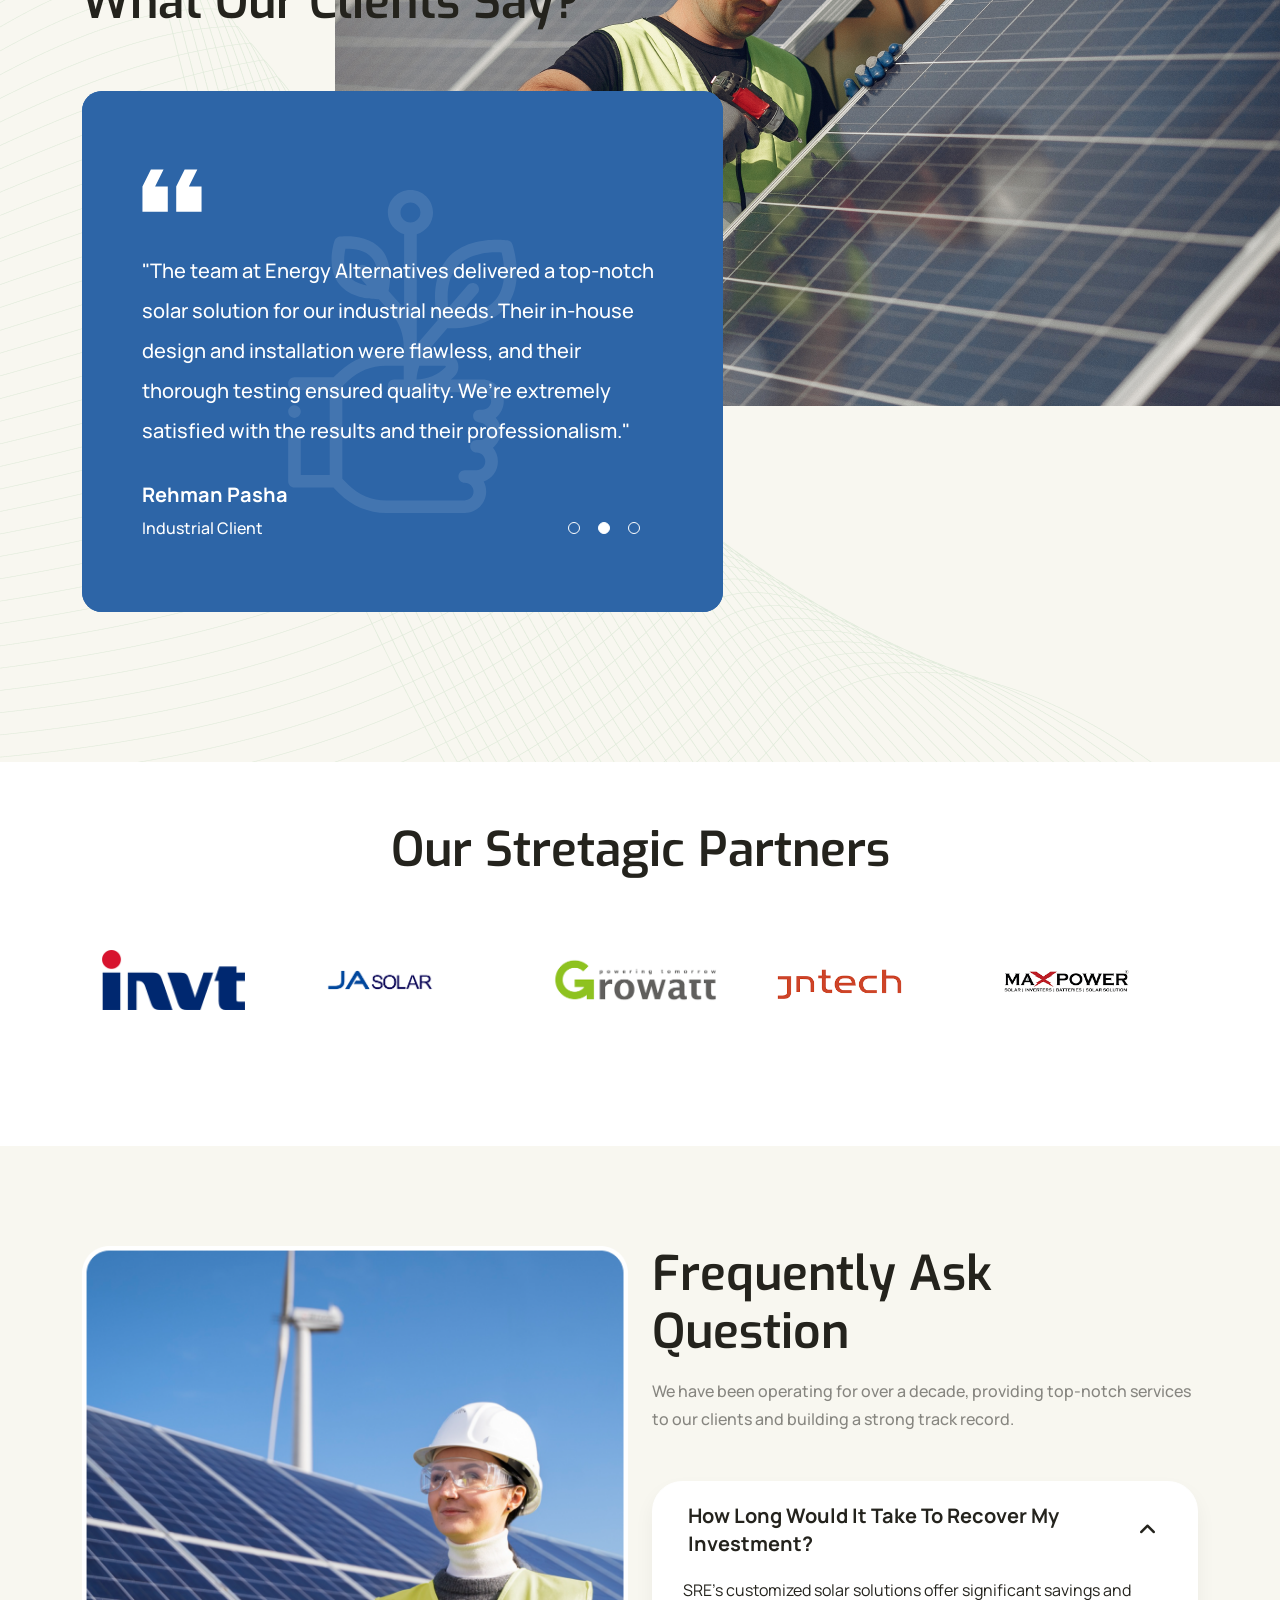
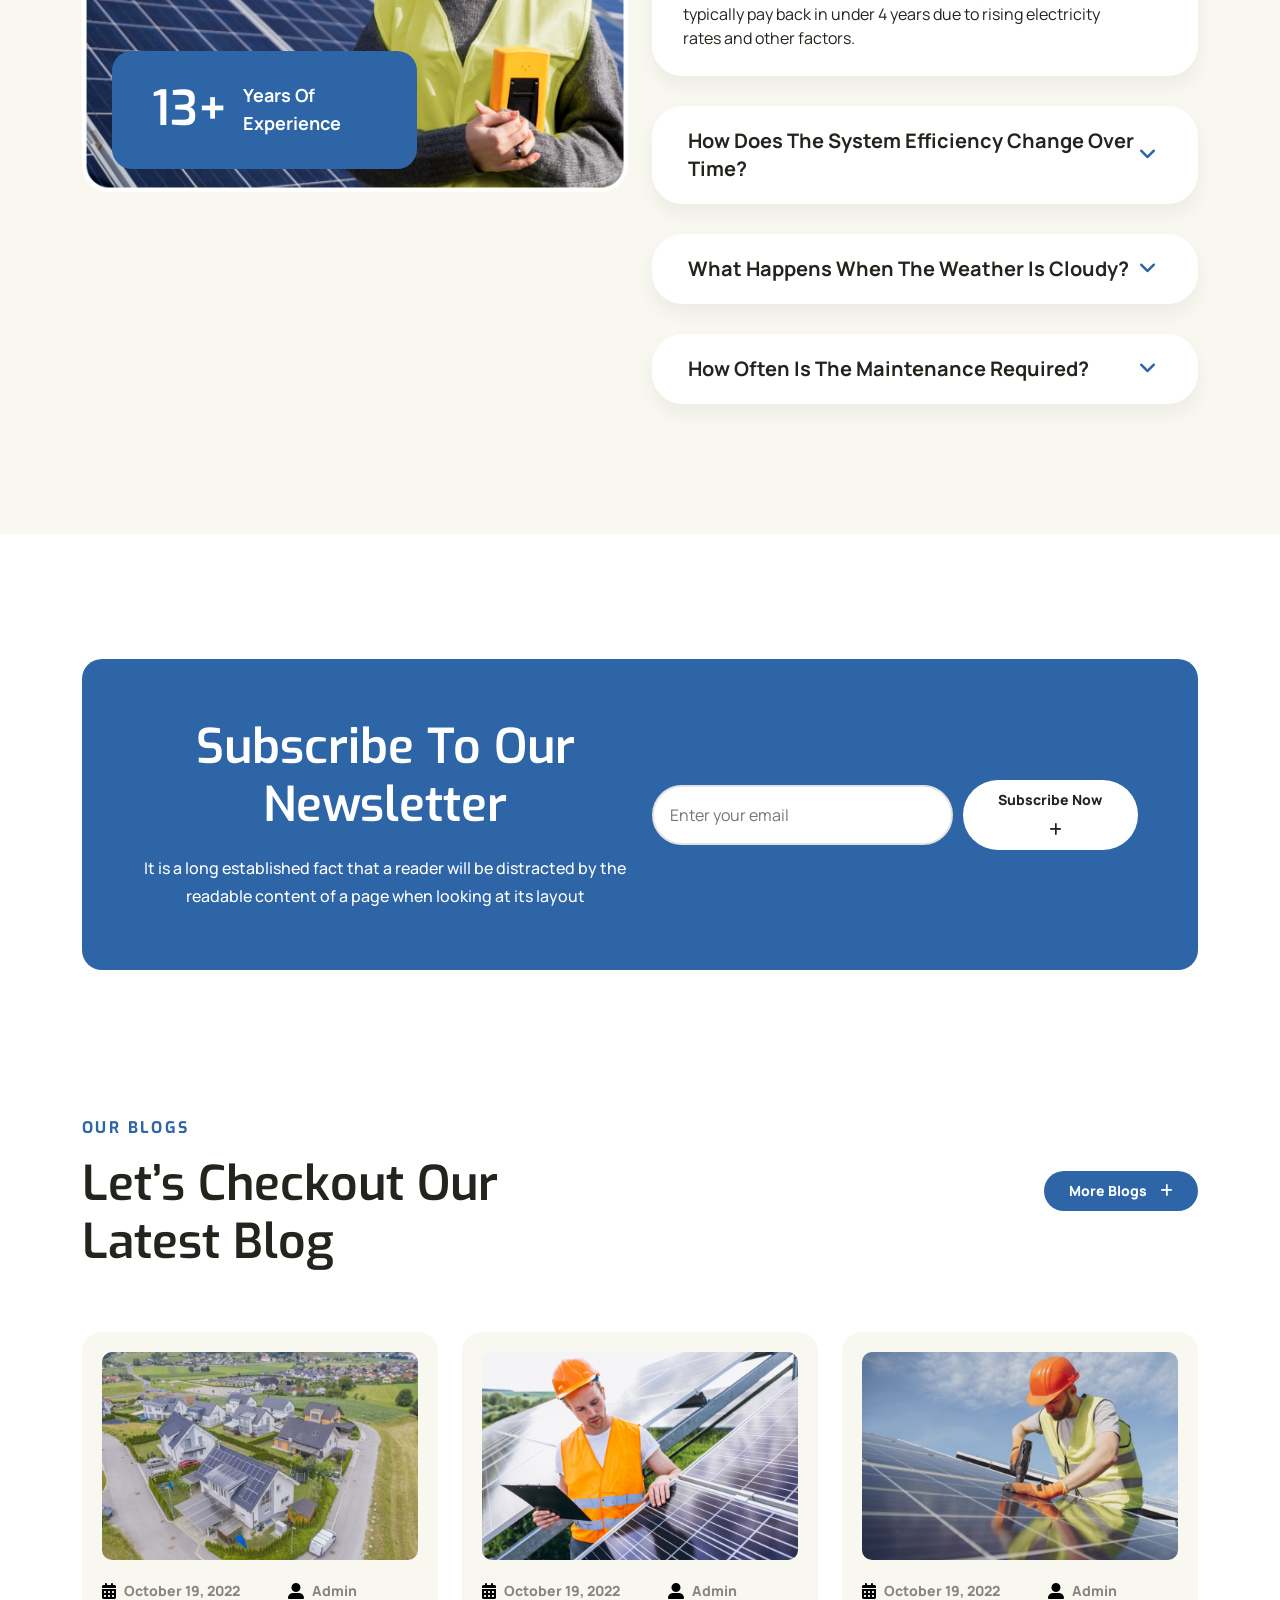
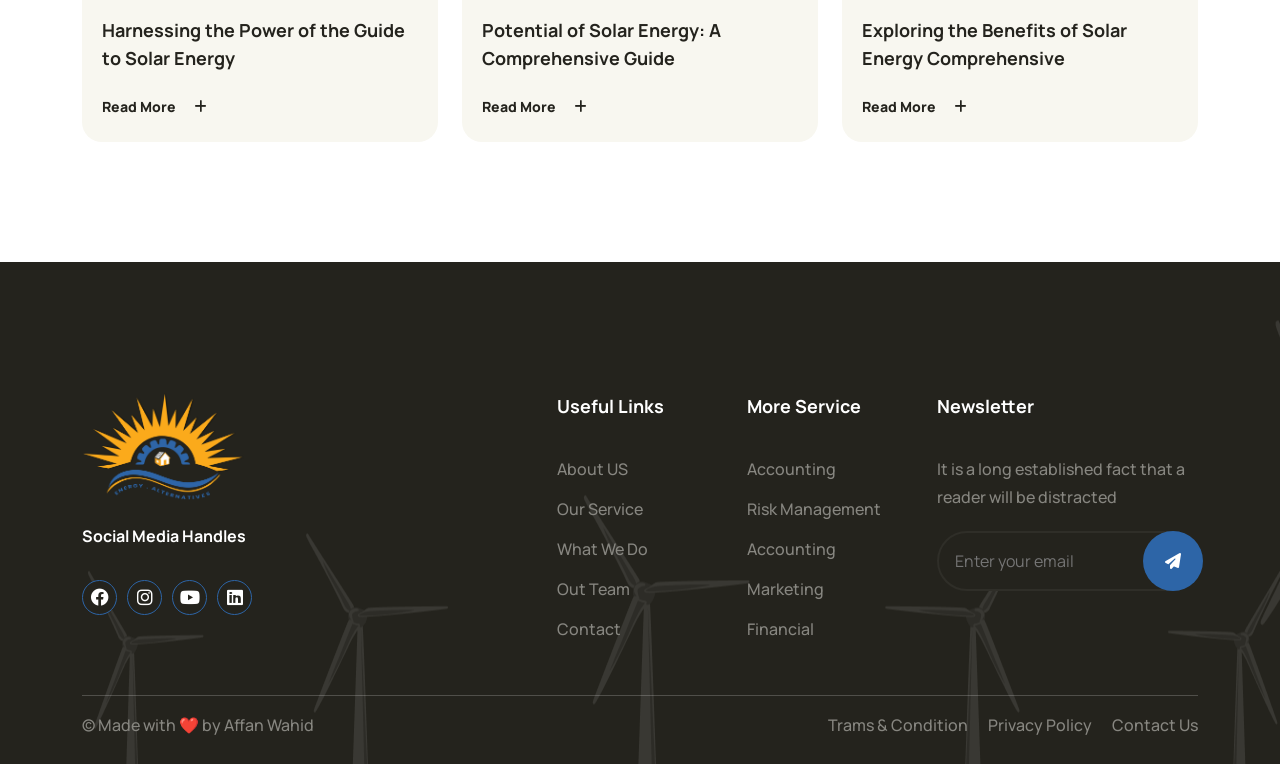
==== commit 78343f7c: "added images in project page" ====
--- a/index.html
+++ b/index.html
@@ -796,7 +796,7 @@
                       />
                     </div>
                     <div class="srex-stats__item__text">
-                      <h2><span class="counter">600</span>+</h2>
+                      <h2><span class="counter">300</span>+</h2>
                       <h3>Generators</h3>
                     </div>
                   </div>
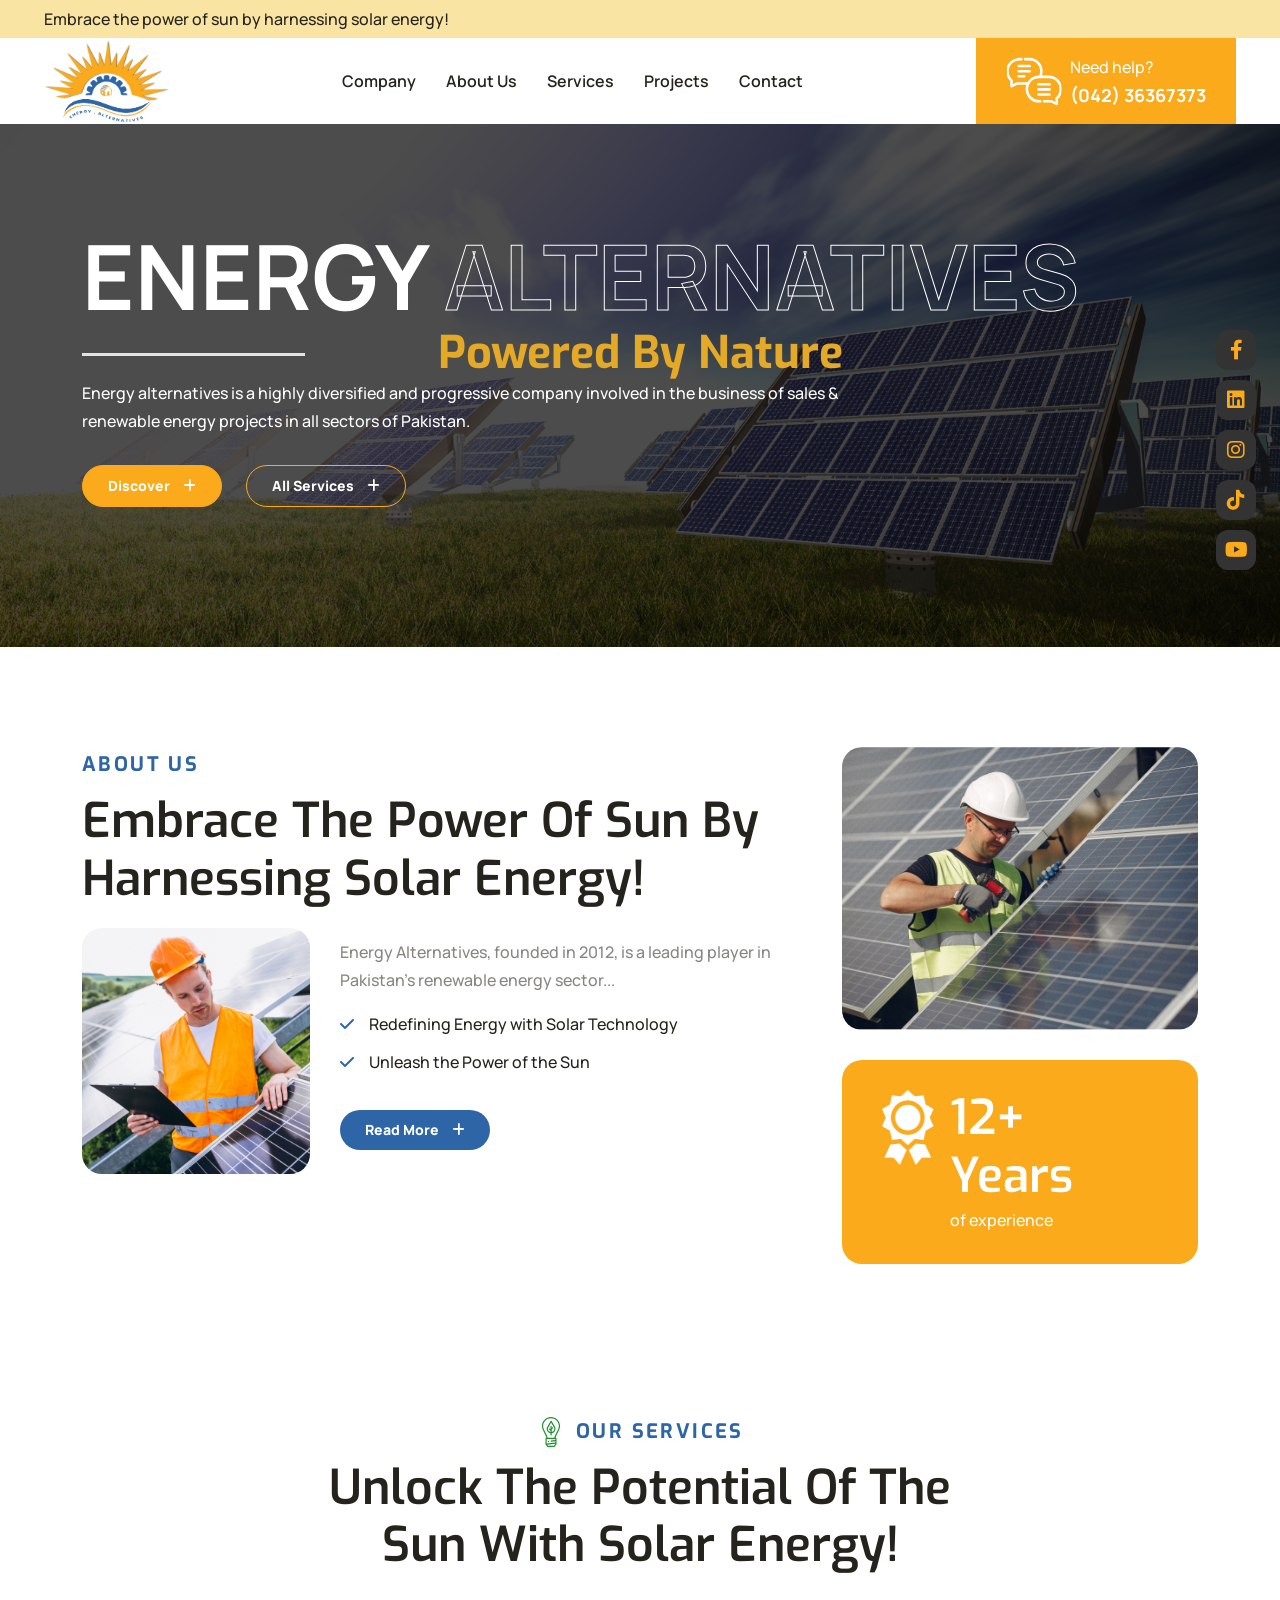
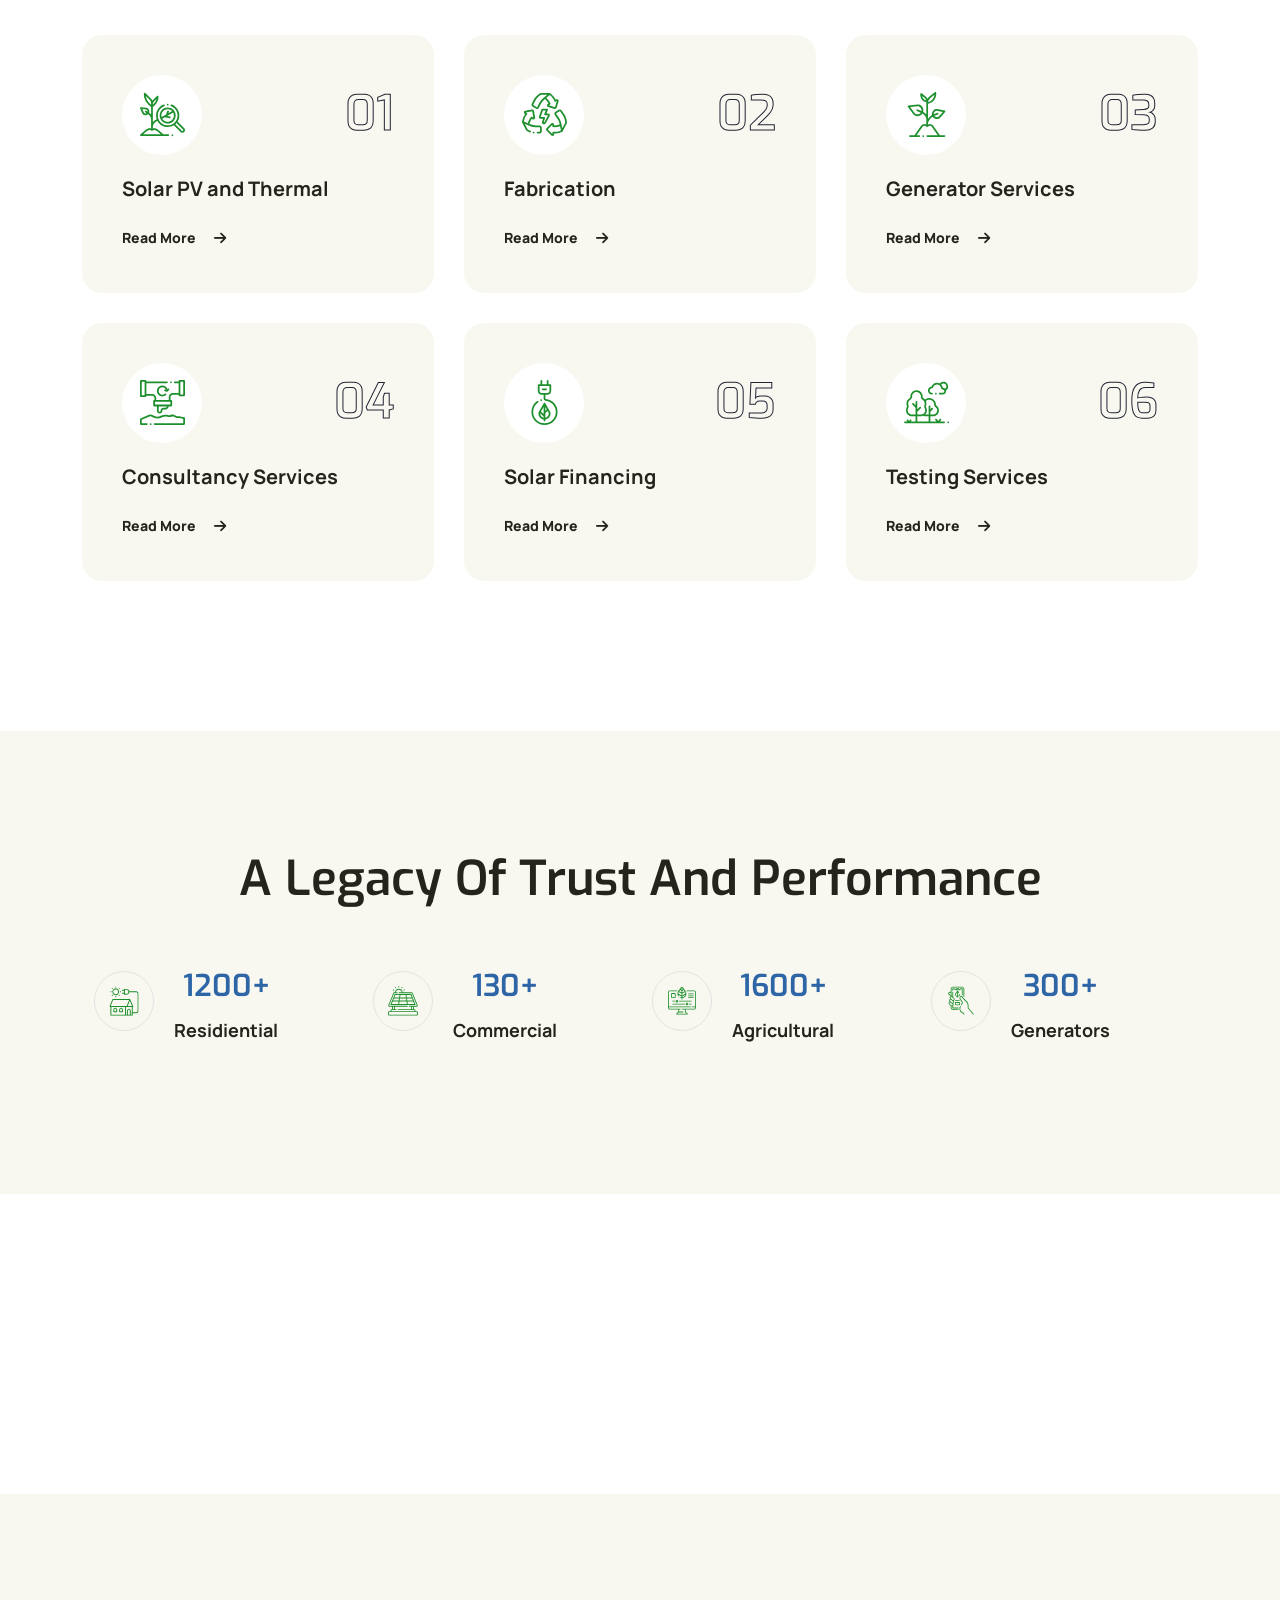
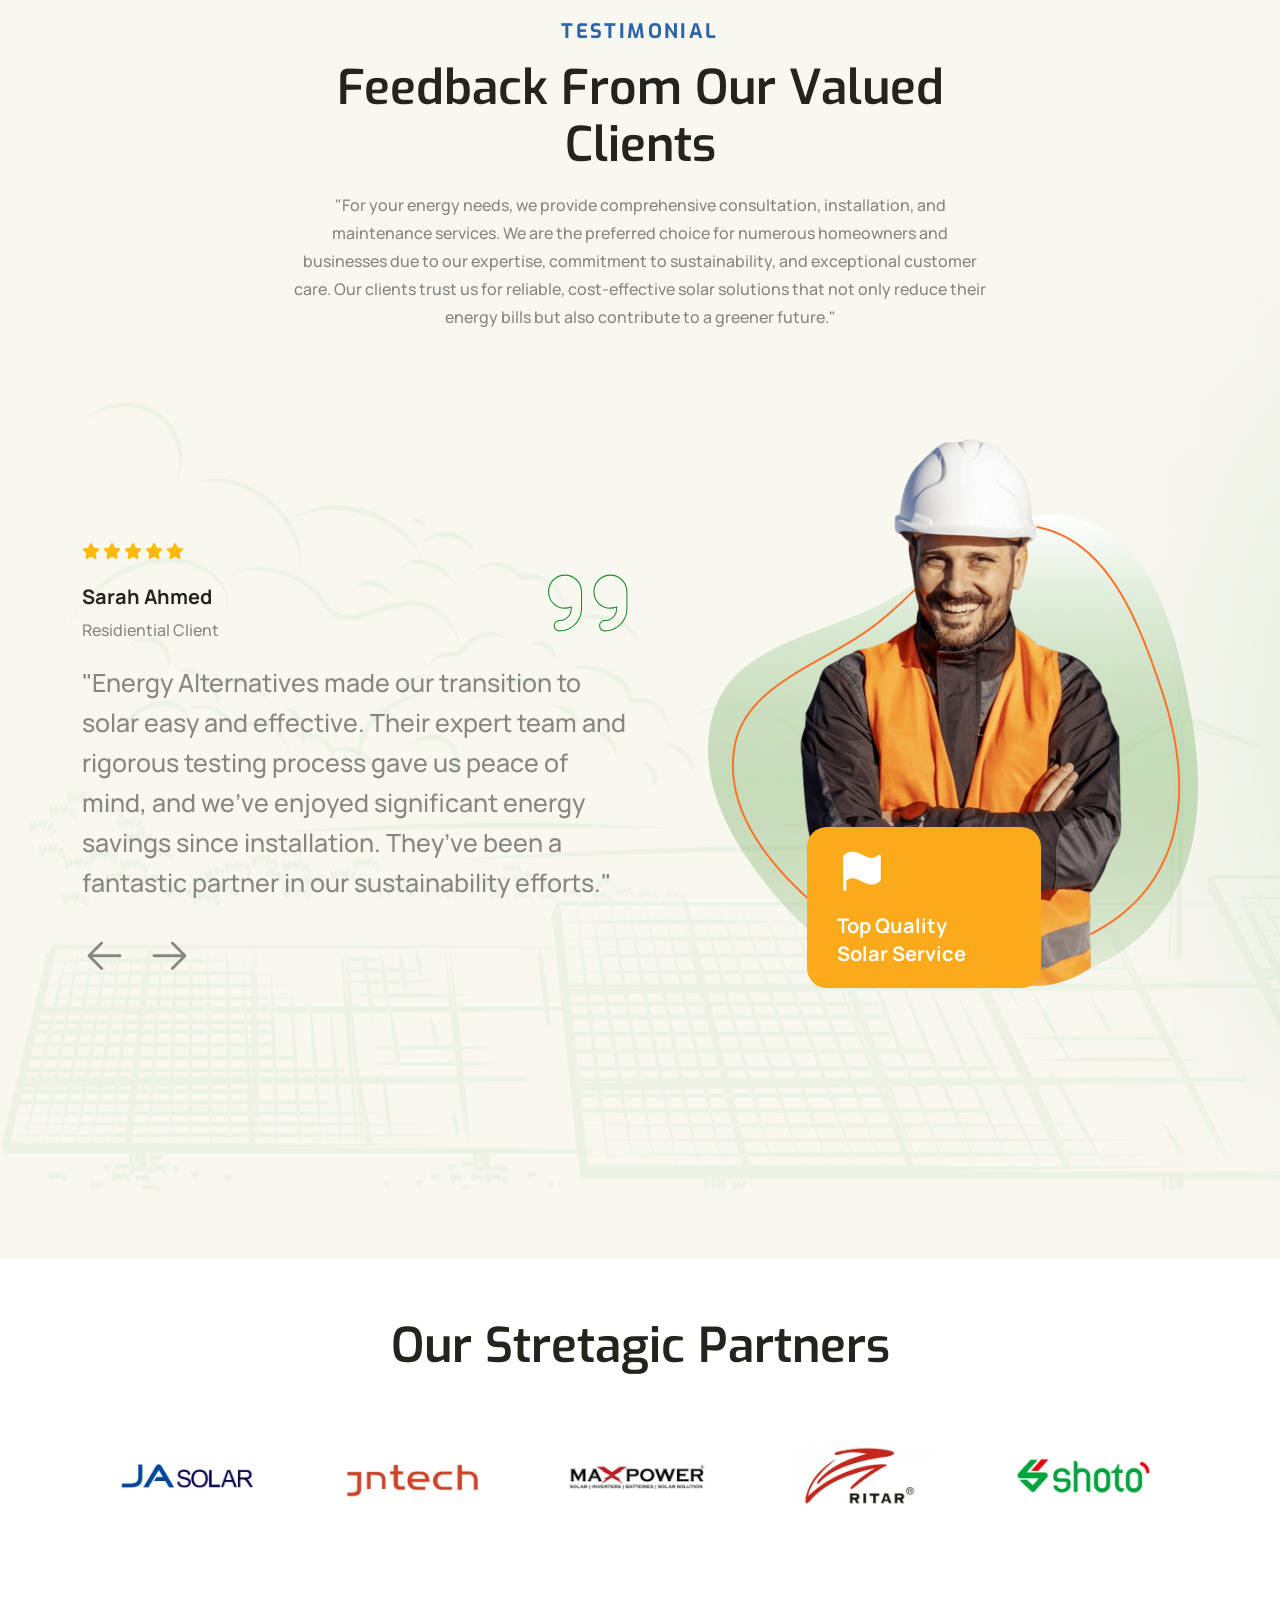
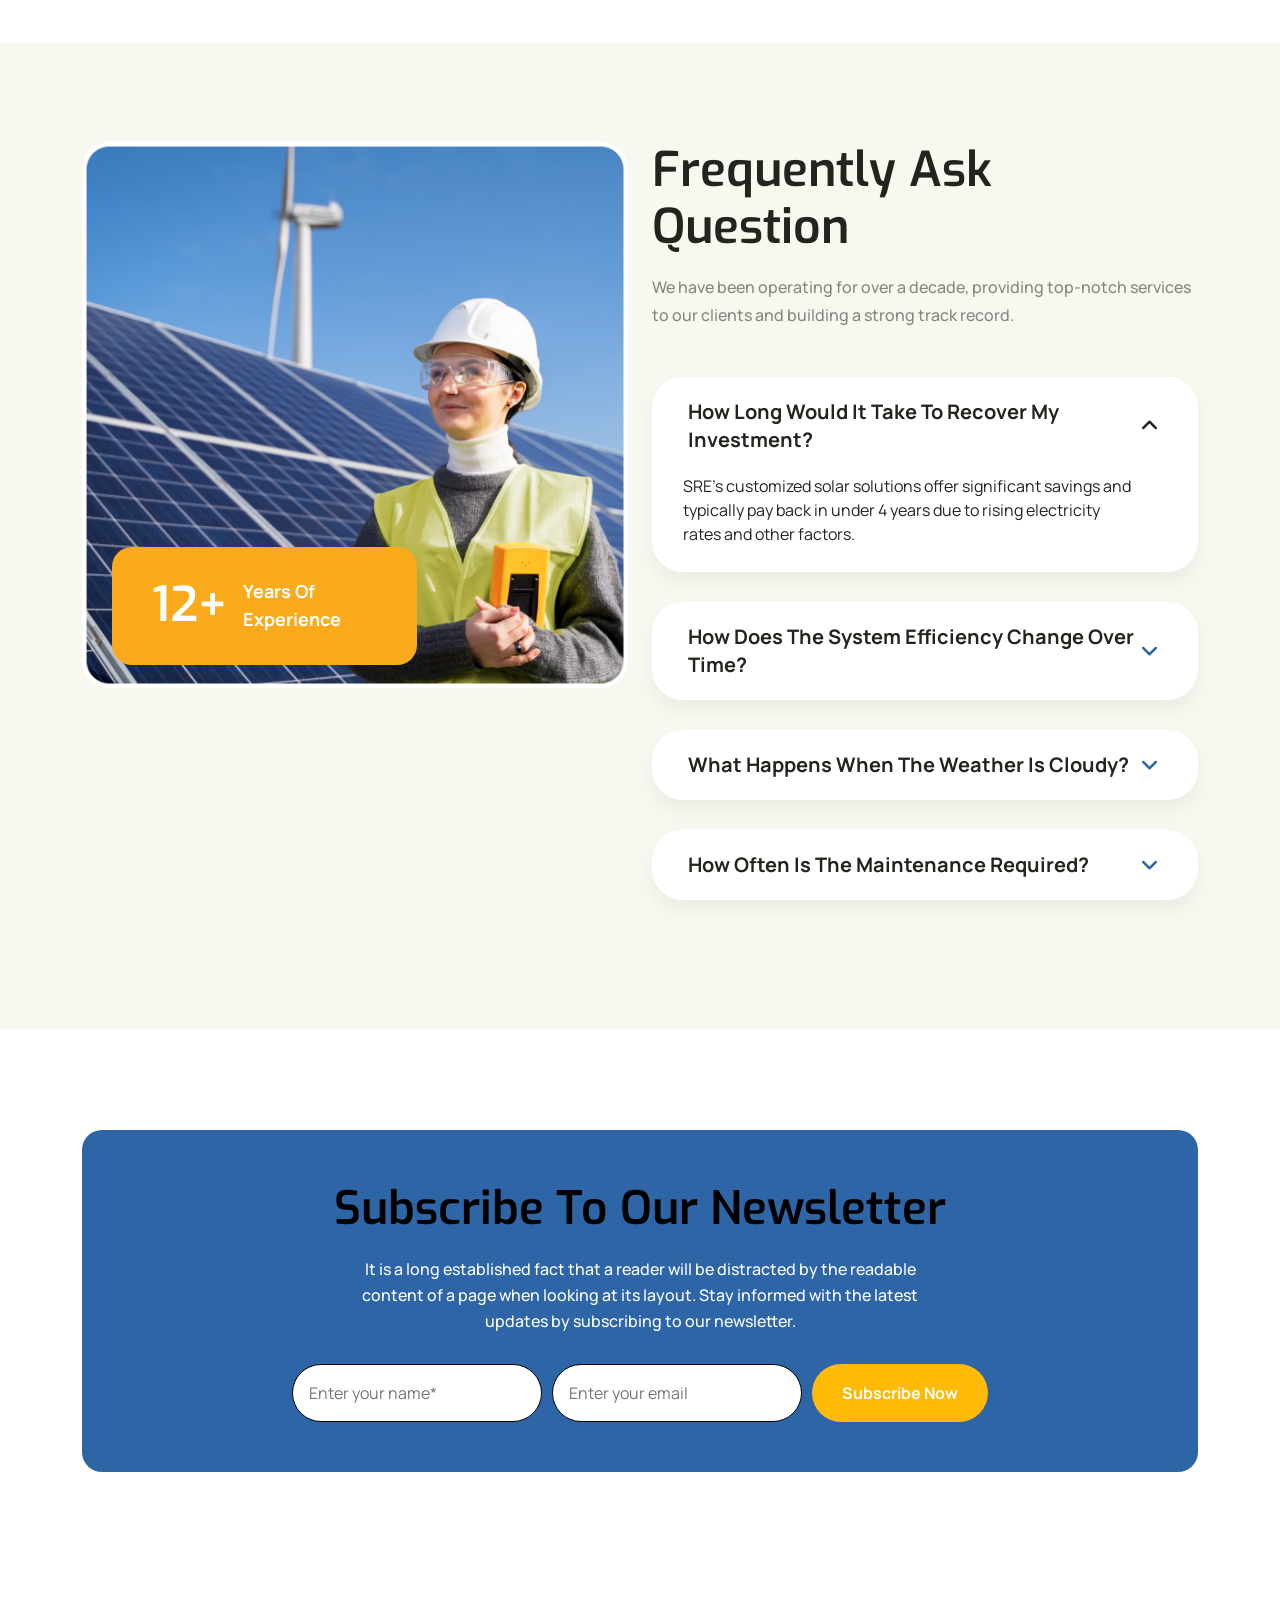
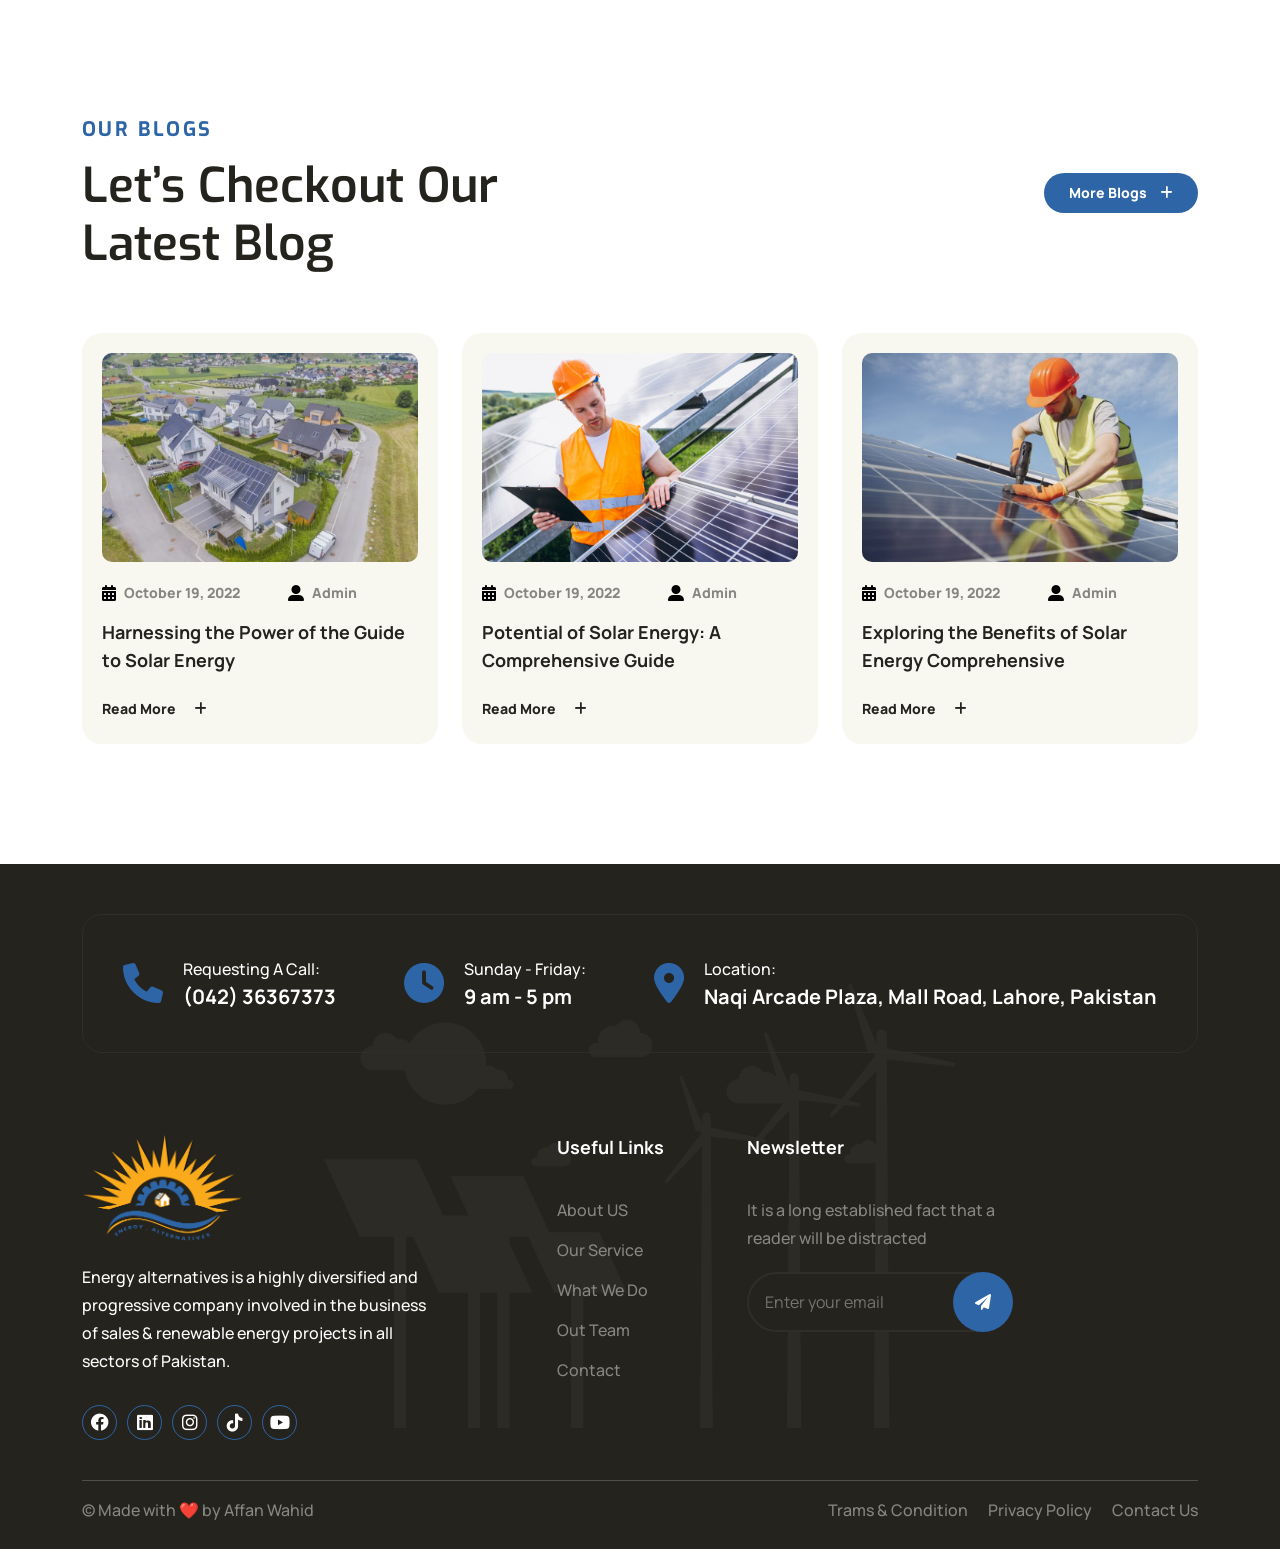
==== commit 62abfcf2: "today work" ====
--- a/index.html
+++ b/index.html
@@ -6,9 +6,9 @@
     <meta charset="UTF-8" />
     <meta name="viewport" content="width=device-width, initial-scale=1.0" />
     <!-- Page Title -->
-    <title>Energy Alternatives</title>
+    <title>Enengy Alternatives Powered By Nature</title>
     <!-- Favicon -->
-    <link rel="shortcut icon" href="./assets/images/favicon.ico" />
+    <link rel="shortcut icon" href="./assets/images/logo-black.png" />
 
     <!-- Bootstrap CSS -->
     <link
@@ -37,10 +37,21 @@
       href="./assets//vendors/magnific-popup/magnific-popup.css"
     />
 
+<!-- Include Font Awesome -->
+    <link rel="stylesheet" href="https://cdnjs.cloudflare.com/ajax/libs/font-awesome/6.0.0-beta3/css/all.min.css">
+
+
+
     <!-- Main Stylesheet -->
     <link rel="stylesheet" href="./assets/css/style.css" />
   </head>
   <body class="body-wrapper home-one" data-scroll-animation="true">
+<!--HTML code Animation when a page is loded -->
+    <div id="loading-screen">
+      <img src="assets/images/logo-black.png" alt="Logo" class="logo">
+    </div>
+<!--HTML code Animation ended when a page is loded -->
+
     <!-- Overlay -->
     <div class="overlay"></div>
 
@@ -49,28 +60,33 @@
       <div class="container-fluid">
         <div class="row">
           <div class="col-6 col-md-8">
-            <p>Embrace the power of the sun with solar energy!</p>
-          </div>
-          <div class="col-6 col-md-4">
+            <p>Embrace the power of sun by harnessing solar energy!</p>
+          </div>
+          <!-- <div class="col-6 col-md-4">
             <ul>
               <li>
-                <a href="https://www.facebook.com/energyalternatives.pk"
-                  ><i class="fa-brands fa-facebook"></i
-                ></a>
-                <a href="https://www.instagram.com/energy_alternatives92"
-                  ><i class="fa-brands fa-instagram"></i
-                ></a>
-                <a href="https://www.youtube.com/@energyalternatives-pakistan"
-                  ><i class="fa-brands fa-youtube"></i
-                ></a>
-                <a href="https://pk.linkedin.com/company/ealternativespk"
-                  ><i class="fa-brands fa-linkedin"></i
-                ></a>
+                <a href="https://www.facebook.com/energyalternatives.pk" target="_blank">
+                  <i class="fa-brands fa-facebook"></i>
+                </a>
+                <a href="https://pk.linkedin.com/company/ealternativespk" target="_blank">
+                  <i class="fa-brands fa-linkedin"></i>
+                </a>
+                <a href="https://www.tiktok.com/@energy_alternatives_/video/7419210018555235602?is_from_webapp=1&web_id=7412888269136594462" target="_blank">
+                  <i class="fa-brands fa-tiktok"></i>
+                </a>
+                <a href="https://www.instagram.com/energy_alternatives92" target="_blank">
+                  <i class="fa-brands fa-instagram"></i>
+                </a>
+                <a href="https://www.youtube.com/@energyalternatives-pakistan" target="_blank">
+                  <i class="fa-brands fa-youtube"></i>
+                </a>
               </li>
-            </ul>
+            </ul> -->
           </div>
         </div>
       </div>
+    </div>
+    
     </div>
     <!-- Top Header End -->
 
@@ -87,77 +103,25 @@
                 <a href="index.html">
                   <img
                     src="assets/images/logo-black.png"
-                    alt="Solarex"
+                    alt="alter"
                     style="height: 85px;"
                   />
                 </a>
               </div>
               <ul class="ud-main-menu__links d-none d-lg-flex">
-                <li>
-                  <a href="index.html"
-                    >Home
-                    <!-- <i class="fa-solid fa-angle-down"></i> -->
-                  </a>
-                  <!-- <ul class="ud-main-menu__sub-menu">
-										<li><a href="index.html">Home 1</a></li>
-										<li><a href="index-2.html">Home 2</a></li>
-										<li><a href="index-3.html">Home 3</a></li>
-									</ul> -->
-                </li>
-                <li>
-                  <a href="about.html">About Us</a>
-                </li>
-                <li>
-                  <a href="services.html">Services</a>
-                  <!-- <a href="#"
-                    >Services <i class="fa-solid fa-angle-down"></i
-                  ></a>
-                  <ul class="ud-main-menu__sub-menu">
-                    <li><a href="services.html">Services</a></li>
-                    <li>
-                      <a href="services-details.html">Services Details</a>
-                    </li>
-                  </ul> -->
-                </li>
-                <li>
-                  <a href="projects.html">Projects</a>
-                  <!-- <a href="#"
-                    >Projects <i class="fa-solid fa-angle-down"></i
-                  ></a>
-                  <ul class="ud-main-menu__sub-menu">
-                    <li><a href="projects.html">Projects</a></li>
-                    <li>
-                      <a href="projects-details.html">Projects Details</a>
-                    </li>
-                  </ul> -->
-                </li>
-                <li>
-                  <a href="blog.html">Blog</a>
-                  <!-- <a href="#">Blog <i class="fa-solid fa-angle-down"></i></a> -->
-                  <!-- <ul class="ud-main-menu__sub-menu">
-                    <li><a href="blog.html">Blog</a></li>
-                    <li>
-                      <a href="blog-details.html">Blog Details</a>
-                    </li>
-                  </ul> -->
-                </li>
-                <!-- <li>
-                  <a href="#">Page <i class="fa-solid fa-angle-down"></i></a>
-                  <ul class="ud-main-menu__sub-menu">
-                    <li><a href="faq.html">FAQ</a></li>
-                  </ul>
-                </li> -->
-                <li>
-                  <a href="contact.html">Contact</a>
-                </li>
+                <li><a href="index.html">Company</a></li>
+                <li><a href="about.html">About Us</a></li>
+                <li><a href="services.html">Services</a></li>
+                <li><a href="projects.html">Projects</a></li>
+                <li><a href="contact.html">Contact</a></li>
               </ul>
-
+    
               <div class="ud-hamburger-menu d-block d-lg-none">
                 <div class="ud-hamburger-menu__btn">
                   <span></span>
                 </div>
               </div>
-
+    
               <div
                 class="srex-header__call srex-header--home-two__call-two d-flex align-items-center gap-2 m-0 d-none d-xl-flex"
               >
@@ -173,12 +137,51 @@
           </div>
         </div>
       </div>
+    
+      <!-- Floating Social Media Icons -->
+      <div class="social-icons">
+        <!-- <ul class="srex-footer-two__links__social_links">
+          <a href="https://www.facebook.com/energyalternatives.pk"
+            ><i class="fa-brands fa-facebook"></i
+          ></a>
+          <a href="https://pk.linkedin.com/company/ealternativespk"
+          ><i class="fa-brands fa-linkedin"></i
+          ></a>
+          <a href="https://www.instagram.com/energy_alternatives92"
+            ><i class="fa-brands fa-instagram"></i
+          ></a>
+          <a href="https://www.tiktok.com/@energy_alternatives_"
+                     ><i class="fa-brands fa-tiktok"></i
+                        ></a>
+          <a href="https://www.youtube.com/@energyalternatives-pakistan"
+            ><i class="fa-brands fa-youtube"></i
+          ></a>
+        
+          </ul> -->
+        <a href="https://www.facebook.com/energyalternatives.pk" target="_blank" class="social-icon"
+          ><i class="fab fa-facebook-f"></i
+        ></a>
+        <a href="https://pk.linkedin.com/company/ealternativespk" target="_blank" class="social-icon"
+        ><i class="fa-brands fa-linkedin"></i
+        ></a>
+        <a href="https://www.instagram.com/energy_alternatives92" target="_blank" class="social-icon"
+        ><i class="fa-brands fa-instagram"></i
+        ></a>
+        <a href="https://www.tiktok.com/@energy_alternatives" target="_blank" class="social-icon"
+        ><i class="fa-brands fa-tiktok"></i
+          ></a>
+          <a href="https://www.youtube.com/@energyalternatives-pakistan" target="_blank" class="social-icon"
+          ><i class="fa-brands fa-youtube"></i
+            ></a>
+      </div>
+    </header>
+    
 
       <!-- Side Popup -->
       <div class="ud-side-popup ud-side-popup--home-one">
         <div class="ud-side-popup__header">
           <div class="ud-side-popup__header-logo">
-            <img src="./assets/images/logo-black.png" alt="Solarex" />
+            <img src="./assets/images/logo-black.png" alt="Energy Alternatives" />
           </div>
           <button class="side-popup-close">
             <i class="fa-solid fa-xmark"></i>
@@ -349,86 +352,40 @@
       <div class="container">
         <div class="row justify-content-between">
           <div class="col-12 col-lg-8">
-            <div
-              class="srex-section__head wow ud-fade-in-up"
-              data-wow-delay="200ms"
-            >
-              <h5 class="srex-section__head__badge">
-                About Us
-              </h5>
+            <div class="srex-section__head wow ud-fade-in-up" data-wow-delay="200ms">
+              <h5 class="srex-section__head__badge">About Us</h5>
               <div class="d-flex align-content-center gap-5">
-                <h2 class="srex-section__head__title">
-                  Embrace the power the sun with solar energy!
-                </h2>
-                <!-- <img
-                                    src="assets/images/frame.png"
-                                    alt="About_Us_Frame"
-                                    class="srex-about-us-two__img wow ud-fade-in-down" data-wow-delay="200ms"
-                                > -->
-              </div>
-            </div>
-            <div
-              class="srex-about-us-two__left-content wow ud-fade-in-up"
-              data-wow-delay="200ms"
-            >
-              <div class="srex-about-us-two__left-content__img">
-                <img
-                  src="assets/images/home-two/about-us/about-us-left.png"
-                  alt="About_Us_Left"
-                />
-              </div>
-              <div
-                class="srex-about-us-two__left-content__right wow ud-fade-in-up"
-                data-wow-delay="200ms"
-              >
+                <h2 class="srex-section__head__title">Embrace the power of sun by harnessing solar energy!</h2>
+              </div>
+            </div>
+            <div class="srex-about-us-two__left-content wow ud-fade-in-up" data-wow-delay="200ms">
+              <div class="srex-about-us-card">
+                <div class="srex-about-us-two__left-content__img">
+                  <img src="assets/images/home-two/about-us/about-us-left.png" alt="About_Us_Left" />
+                </div>
+              </div>
+              <div class="srex-about-us-two__left-content__right wow ud-fade-in-up" data-wow-delay="200ms">
                 <p>
-                  <!-- Energy Alternatives, founded in 2015 by a team of seasoned
-                  entrepreneurs, is a leading company in Pakistan's renewable
-                  energy sector. We specialize in sales and solar energy
-                  projects across Residential, Industrial, Agricultural, and
-                  Commercial sectors. With decades of collective experience,
-                  we've quickly established ourselves as a top solar provider in
-                  the country. -->
-                  Energy Alternatives, founded in 2012, is a leading player in
-                  Pakistan's renewable energy sector. We specialize in solar
-                  energy projects across Residential, Industrial, Agricultural,
-                  and Commercial sectors, quickly becoming a top provider in the
-                  country.
+                  Energy Alternatives, founded in 2012, is a leading player in Pakistan's renewable energy sector...
                 </p>
                 <div class="srex-icon-list mt-3">
                   <ul>
-                    <li>
-                      <i class="fa-solid fa-check"></i>
-                      <p>
-                        Redefining Energy with Solar Technology
-                      </p>
-                    </li>
-                    <li>
-                      <i class="fa-solid fa-check"></i>
-                      <p>Unleash the Power of the Sun</p>
-                    </li>
+                    <li><i class="fa-solid fa-check"></i><p>Redefining Energy with Solar Technology</p></li>
+                    <li><i class="fa-solid fa-check"></i><p>Unleash the Power of the Sun</p></li>
                   </ul>
                 </div>
-                <a href="about.html" class="srex-btn srex-btn--primary mt-4">
-                  Read More <i class="fa-solid fa-plus"></i>
-                </a>
+                <a href="about.html" class="srex-btn srex-btn--primary mt-4">Read More <i class="fa-solid fa-plus"></i></a>
               </div>
             </div>
           </div>
           <div class="col-12 col-lg-4">
-            <img
-              src="assets/images/home-two/about-us/about-us-right.png"
-              alt="About_Us_Right"
-              class="srex-about-us-two__right-content__img wow ud-fade-in-up"
-              data-wow-delay="200ms"
-            />
-            <div
-              class="srex-about-us-two__box d-flex gap-3 wow ud-fade-in-up"
-              data-wow-delay="200ms"
-            >
+            <div class="srex-about-us-card">
+              <img src="assets/images/home-two/about-us/about-us-right.png" alt="About_Us_Right" class="srex-about-us-two__right-content__img wow ud-fade-in-up" data-wow-delay="200ms" />
+            </div>
+            <div class="srex-about-us-two__box d-flex gap-3 wow ud-fade-in-up" data-wow-delay="200ms">
               <img src="./assets/images/about-us/medal.png" alt="Medal" />
               <div class="srex-about-us-two__box__text">
-                <h2>13+ Years</h2>
+                <h2>12+ Years</h2>
                 <p>of experience</p>
               </div>
             </div>
@@ -436,6 +393,7 @@
         </div>
       </div>
     </section>
+    
     <!-- About Us Section End -->
 
     <!-- Service Start -->
@@ -479,7 +437,7 @@
                   Solar PV and Thermal
                 </h3>
                 <div class="srex-info-box__more">
-                  <a href="./service-details.html"
+                  <a href="./solar-pv-service-details.html"
                     >Read More <i class="fa-solid fa-arrow-right"></i
                   ></a>
                 </div>
@@ -506,7 +464,7 @@
                   Fabrication
                 </h3>
                 <div class="srex-info-box__more">
-                  <a href="./service-details.html"
+                  <a href="./fabrication-service-details.html"
                     >Read More <i class="fa-solid fa-arrow-right"></i
                   ></a>
                 </div>
@@ -533,7 +491,7 @@
                   Generator Services
                 </h3>
                 <div class="srex-info-box__more">
-                  <a href="./service-details.html"
+                  <a href="./generator-service-details.html"
                     >Read More <i class="fa-solid fa-arrow-right"></i
                   ></a>
                 </div>
@@ -560,7 +518,7 @@
                   Consultancy Services
                 </h3>
                 <div class="srex-info-box__more">
-                  <a href="./service-details.html"
+                  <a href="./consultancy-service-details.html"
                     >Read More <i class="fa-solid fa-arrow-right"></i
                   ></a>
                 </div>
@@ -587,7 +545,7 @@
                   Solar Financing
                 </h3>
                 <div class="srex-info-box__more">
-                  <a href="./service-details.html"
+                  <a href="./solar-financing-service-details.html"
                     >Read More <i class="fa-solid fa-arrow-right"></i
                   ></a>
                 </div>
@@ -614,7 +572,7 @@
                   Testing Services
                 </h3>
                 <div class="srex-info-box__more">
-                  <a href="./service-details.html"
+                  <a href="./testing-service-details.html"
                     >Read More <i class="fa-solid fa-arrow-right"></i
                   ></a>
                 </div>
@@ -737,7 +695,7 @@
 
         <!-- Stats Section Start -->
         <div class="srex-stats srex-stats--two">
-          <h2>Our History</h2>
+          <h2>A Legacy of Trust and Performance</h2>
           <div class="container">
             <div
               class="srex-stats__items wow ud-fade-in-up"
@@ -891,7 +849,7 @@
     <!-- Latest Portfolio End -->
 
     <!-- Testimonial Section Start -->
-    <!-- <section class="srex-testimonial-two srex-section container-fluid">
+    <section class="srex-testimonial-two srex-section container-fluid">
       <div class="container">
         <div class="row">
           <div class="col-12">
@@ -904,13 +862,10 @@
                   Testimonial
                 </h5>
                 <h2 class="srex-section__head__title">
-                  What our clients say?
+                  Feedback from Our Valued Clients
                 </h2>
                 <p class="mb-5 mt-3">
-                  For your car we will do everything advice, repairs and
-                  maintenance. We are the some preferred choice by many car
-                  owners because our experience and
-                </p>
+                  "For your energy needs, we provide comprehensive consultation, installation, and maintenance services. We are the preferred choice for numerous homeowners and businesses due to our expertise, commitment to sustainability, and exceptional customer care. Our clients trust us for reliable, cost-effective solar solutions that not only reduce their energy bills but also contribute to a greener future."
               </div>
             </div>
           </div>
@@ -934,8 +889,8 @@
                   class="d-flex justify-content-between align-content-center"
                 >
                   <div class="srex-testimonial-two__slider__item__author">
-                    <h3>MH Imon</h3>
-                    <p>CEO, ultraDevs</p>
+                    <h3>Sardar Qadir Baloch</h3>
+                    <p>Agricultural Client</p>
                   </div>
                   <img
                     src="./assets/images/quote-2.svg"
@@ -944,9 +899,11 @@
                   />
                 </div>
                 <p class="srex-testimonial-two__slider__item__text">
-                  Financial planners help people to knowledge in about how to
-                  invest and save their go to a moneye the most efficient way
-                  eve.planners help people to knowledge in about how.
+                  "Energy Alternatives provided outstanding service from start
+                    to finish. Their expertise and state-of-the-art testing gave
+                    us confidence in our solar installation. We’ve seen great
+                    savings on our energy bills and highly recommend them for
+                    reliable solar solutions."
                 </p>
               </div>
               <div class="srex-testimonial-two__slider__item">
@@ -961,8 +918,8 @@
                   class="d-flex justify-content-between align-content-center"
                 >
                   <div class="srex-testimonial-two__slider__item__author">
-                    <h3>John Doe</h3>
-                    <p>Dev, exampleCompany</p>
+                    <h3>Sarah Ahmed</h3>
+                    <p>Residiential Client</p>
                   </div>
                   <img
                     src="./assets/images/quote-2.svg"
@@ -971,9 +928,11 @@
                   />
                 </div>
                 <p class="srex-testimonial-two__slider__item__text">
-                  Financial planners help people to knowledge in about how to
-                  invest and save their go to a moneye the most efficient way
-                  eve.planners help people to knowledge in about how.
+                  "Energy Alternatives made our transition to solar easy and
+                    effective. Their expert team and rigorous testing process
+                    gave us peace of mind, and we’ve enjoyed significant energy
+                    savings since installation. They’ve been a fantastic partner
+                    in our sustainability efforts."
                 </p>
               </div>
               <div class="srex-testimonial-two__slider__item">
@@ -988,8 +947,8 @@
                   class="d-flex justify-content-between align-content-center"
                 >
                   <div class="srex-testimonial-two__slider__item__author">
-                    <h3>Rahim</h3>
-                    <p>CEO, exampleCompany</p>
+                    <h3>Rehman Pasha</h3>
+                    <p>Industrial Client</p>
                   </div>
                   <img
                     src="./assets/images/quote-2.svg"
@@ -998,9 +957,11 @@
                   />
                 </div>
                 <p class="srex-testimonial-two__slider__item__text">
-                  Financial planners help people to knowledge in about how to
-                  invest and save their go to a moneye the most efficient way
-                  eve.planners help people to knowledge in about how.
+                  "The team at Energy Alternatives delivered a top-notch solar
+                    solution for our industrial needs. Their in-house design and
+                    installation were flawless, and their thorough testing
+                    ensured quality. We’re extremely satisfied with the results
+                    and their professionalism." 
                 </p>
               </div>
             </div>
@@ -1062,11 +1023,11 @@
           </div>
         </div>
       </div>
-    </section> -->
+    </section>
     <!-- Testimonial Section End -->
 
     <!-- Testimonial Section Start-->
-    <section class="srex-testimonial-one srex-section">
+    <!-- <section class="srex-testimonial-one srex-section">
       <div class="container">
         <div class="row align-items-center">
           <div class="col-lg-7 col-12">
@@ -1154,7 +1115,7 @@
           </div>
         </div>
       </div>
-    </section>
+    </section> -->
     <!-- Testimonial Section End-->
 
         <!-- Sponsor Section Start -->
@@ -1167,49 +1128,49 @@
           <div class="srex-sponsor__items wow fadeInUp" data-wow-duration="1.5s">
             <a href="#" class="srex-sponsor__items-item">
               <img
-                src="assets/images/home-two/sponsor/canadian-solor.png"
+                src="assets/images/home-two/sponsor/goodwe.jpg"
                 alt="Sponsor"
               />
             </a>
             <a href="#" class="srex-sponsor__items-item">
-              <img src="assets/images/home-two/sponsor/solic.png" alt="Sponsor" />
+              <img src="assets/images/home-two/sponsor/growatt.jpg" alt="Sponsor" />
             </a>
             <a href="#" class="srex-sponsor__items-item">
               <img
-                src="assets/images/home-two/sponsor/jinko.jpeg"
+                src="assets/images/home-two/sponsor/huawei.jpg"
                 alt="Sponsor"
               />
             </a>
             <a href="#" class="srex-sponsor__items-item">
               <img
-                src="assets/images/home-two/sponsor/huawei.png"
+                src="assets/images/home-two/sponsor/inverex.jpg"
                 alt="Sponsor"
               />
             </a>
             <a href="#" class="srex-sponsor__items-item">
               <img
-                src="assets/images/home-two/sponsor/inverex.png"
+                src="assets/images/home-two/sponsor/invt.jpg"
                 alt="Sponsor"
               />
             </a>
             <a href="#" class="srex-sponsor__items-item">
-              <img src="assets/images/home-two/sponsor/invt.png" alt="Sponsor" />
+              <img src="assets/images/home-two/sponsor/ja solar.jpg" alt="Sponsor" />
             </a>
             <a href="#" class="srex-sponsor__items-item">
               <img
-                src="assets/images/home-two/sponsor/jasolar.png"
+                src="assets/images/home-two/sponsor/jntech.jpg"
                 alt="Sponsor"
               />
             </a>
             <a href="#" class="srex-sponsor__items-item">
               <img
-                src="assets/images/home-two/sponsor/growatt.png"
+                src="assets/images/home-two/sponsor/maxpower.jpg"
                 alt="Sponsor"
               />
             </a>
             <a href="#" class="srex-sponsor__items-item">
               <img
-                src="assets/images/home-two/sponsor/jntech.png"
+                src="assets/images/home-two/sponsor/ritar.jpg"
                 alt="Sponsor"
               />
             </a>
@@ -1218,7 +1179,7 @@
           </a> -->
             <a href="#" class="srex-sponsor__items-item">
               <img
-                src="assets/images/home-two/sponsor/max-power.png"
+                src="assets/images/home-two/sponsor/shoto.jpg"
                 alt="Sponsor"
               />
             </a>
@@ -1229,26 +1190,15 @@
           />
           </a> -->
             <a href="#" class="srex-sponsor__items-item">
-              <img src="assets/images/home-two/sponsor/shoto.png" alt="Sponsor" />
+              <img src="assets/images/home-two/sponsor/sma.jpg" alt="Sponsor" />
             </a>
             <a href="#" class="srex-sponsor__items-item">
-              <img src="assets/images/home-two/sponsor/ritar.png" alt="Sponsor" />
+              <img src="assets/images/home-two/sponsor/solis.jpg" alt="Sponsor" />
             </a>
             <!-- <a href="#" class="srex-sponsor__items-item">
           <img src="assets/images/home-two/sponsor/sofar.png" alt="Sponsor" />
           </a> -->
-            <a href="#" class="srex-sponsor__items-item">
-              <img src="assets/images/home-two/sponsor/man.png" alt="Sponsor" />
-            </a>
-            <a href="#" class="srex-sponsor__items-item">
-              <img
-                src="assets/images/home-two/sponsor/goodwe.png"
-                alt="Sponsor"
-              />
-            </a>
-            <a href="#" class="srex-sponsor__items-item">
-              <img src="assets/images/home-two/sponsor/sma.png" alt="Sponsor" />
-            </a>
+           
           </div>
         </div>
       </div>
@@ -1433,7 +1383,7 @@
                 alt="Question Img"
               />
               <div class="srex-question-two__right__box d-flex gap-3">
-                <h2>13+</h2>
+                <h2>12+</h2>
                 <h4>
                   years of <br />
                   experience
@@ -1656,39 +1606,41 @@
     </section> -->
     <!--  Support Section End  -->
 
-    <!-- NewsLetter Section Start -->
-    <div
-      class="srex-news-letter srex-section wow ud-fade-in-up"
-      data-wow-delay="200ms"
-    >
-      <div class="container">
-        <div class="srex-news-letter__box srex-news-letter__box--two">
-          <div class="row align-items-center">
-            <div class="col-lg-6 col-12">
-              <div class="srex-news-letter__box__left">
-                <!-- <img src="assets/images/frame.png" alt="Frame" class="srex-section__frame"> -->
-                <h2>Subscribe to Our Newsletter</h2>
-                <p>
-                  It is a long established fact that a reader will be distracted
-                  by the readable content of a page when looking at its layout
-                </p>
-              </div>
-            </div>
-            <div class="col-lg-6 col-12">
-              <div class="srex-news-letter__box__right">
-                <form class="text-center">
-                  <input placeholder="Enter your email" type="text" />
-                  <button type="button" class="srex-btn srex-btn--white">
-                    Subscribe Now <i class="fa-solid fa-plus"></i>
-                  </button>
-                </form>
-              </div>
-            </div>
-          </div>
+  <!-- NewsLetter Section Start -->
+<!-- NewsLetter Section Start -->
+<!-- NewsLetter Section Start -->
+<div class="srex-news-letter srex-section wow ud-fade-in-up" data-wow-delay="200ms">
+  <div class="container">
+    <div class="srex-news-letter__box srex-news-letter__box--two">
+      <div class="row align-items-center">
+        <div class="srex-news-letter__box__left">
+          <h2>Subscribe To Our Newsletter</h2>
+          <div class="srex-news-letter__box__left">
+            <p>
+              It is a long established fact that a reader will be distracted by 
+              the readable content of a page when looking at its layout. 
+              Stay informed with the latest updates by subscribing to our newsletter.
+            </p>
+          </div>
+        </div>
+        <div class="srex-news-letter__box__right">
+    <form action="https://formspree.io/f/meojyppb" method="POST">
+    <input type="text" name="name" id="name" placeholder="Enter your name*" required />
+    <input type="email" name="email" id="email" placeholder="Enter your email" required />
+    <button type="submit">Subscribe Now</button>
+</form>
+
         </div>
       </div>
     </div>
-    <!-- NewsLetter Section End -->
+  </div>
+</div>
+<!-- NewsLetter Section End -->
+
+<!-- NewsLetter Section End -->
+
+<!-- NewsLetter Section End -->
+
 
     <!-- Blog Section Start-->
     <section class="srex-blog-one srex-blog-two srex-section">
@@ -1716,7 +1668,7 @@
                 </h2>
               </div>
               <a
-                href="./blog.html"
+                href="./index.html"
                 class="srex-btn srex-btn--primary wow ud-fade-in-right"
                 data-wow-delay="200ms"
               >
@@ -1731,7 +1683,7 @@
               class="srex-blog-one__post srex-blog-two__post wow ud-fade-in-up"
               data-wow-delay="200ms"
             >
-              <a href="blog-details.html" class="srex-blog-one__post__img">
+              <a href="index.html" class="srex-blog-one__post__img">
                 <img
                   src="./assets/images/home-one/blog/blog-1.png"
                   alt="Blog"
@@ -1751,12 +1703,12 @@
                 </div>
               </div>
               <h3>
-                <a href="blog_details.html"
+                <a href="index.html"
                   >Harnessing the Power of the Guide to Solar Energy</a
                 >
               </h3>
               <div class="srex-info-box__more">
-                <a href="./service-details.html"
+                <a href="./index.html"
                   >Read More
                   <i class="fa-solid fa-plus"></i>
                 </a>
@@ -1768,7 +1720,7 @@
               class="srex-blog-one__post srex-blog-two__post wow ud-fade-in-up"
               data-wow-delay="400ms"
             >
-              <a href="blog-details.html" class="srex-blog-one__post__img">
+              <a href="index.html" class="srex-blog-one__post__img">
                 <img
                   src="./assets/images/home-one/blog/blog-2.png"
                   alt="Blog"
@@ -1788,12 +1740,12 @@
                 </div>
               </div>
               <h3>
-                <a href="blog_details.html"
+                <a href="index.html"
                   >Potential of Solar Energy: A Comprehensive Guide</a
                 >
               </h3>
               <div class="srex-info-box__more">
-                <a href="./service-details.html"
+                <a href="./index.html"
                   >Read More
                   <i class="fa-solid fa-plus"></i>
                 </a>
@@ -1805,7 +1757,7 @@
               class="srex-blog-one__post srex-blog-two__post wow ud-fade-in-up"
               data-wow-delay="600ms"
             >
-              <a href="blog-details.html" class="srex-blog-one__post__img">
+              <a href="index.html" class="srex-blog-one__post__img">
                 <img
                   src="./assets/images/home-one/blog/blog-3.png"
                   alt="Blog"
@@ -1825,12 +1777,12 @@
                 </div>
               </div>
               <h3>
-                <a href="blog_details.html"
+                <a href="index.html"
                   >Exploring the Benefits of Solar Energy Comprehensive</a
                 >
               </h3>
               <div class="srex-info-box__more">
-                <a href="./service-details.html"
+                <a href="./index.html"
                   >Read More
                   <i class="fa-solid fa-plus"></i>
                 </a>
@@ -1845,7 +1797,7 @@
     <!-- Footer Start-->
     <footer class="srex-footer-two">
       <div class="container">
-        <!-- <div class="srex-footer-two__top__content">
+        <div class="srex-footer-two__top__content">
           <ul
             class="srex-footer-two__top__content__contact d-flex justify-content-between"
           >
@@ -1887,33 +1839,34 @@
               </div>
             </li>
           </ul>
-        </div> -->
+        </div>
         <div class="srex-footer-two__links footer-two">
           <div class="row">
             <div class="col-12 col-lg-5 col-md-6">
               <div class="srex-footer-two__links__logo">
                 <img
-                  class="company-logo"
-                  src="./assets/images/footer-logo-2.png"
-                  alt="Logo"
-                />
-                <p class="srex-footer-two__links__logo__text">
-                  Social Media Handles
-                </p>
+                src="./assets/images/footer-logo-2.png"
+                alt="Logo">
+                <p class="srex-footer-two__links__logo__text">Energy alternatives is a highly diversified and progressive company involved in the business of sales & renewable energy projects in all sectors of Pakistan.</p>
+                
                 <ul class="srex-footer-two__links__social_links">
-                  <a href="https://www.facebook.com/energyalternatives.pk"
-                    ><i class="fa-brands fa-facebook"></i
-                  ></a>
-                  <a href="https://www.instagram.com/energy_alternatives92"
-                    ><i class="fa-brands fa-instagram"></i
-                  ></a>
-                  <a href="https://www.youtube.com/@energyalternatives-pakistan"
-                    ><i class="fa-brands fa-youtube"></i
-                  ></a>
-                  <a href="https://pk.linkedin.com/company/ealternativespk"
-                    ><i class="fa-brands fa-linkedin"></i
-                  ></a>
-                </ul>
+									<a href="https://www.facebook.com/energyalternatives.pk"
+									  ><i class="fa-brands fa-facebook"></i
+									></a>
+									<a href="https://pk.linkedin.com/company/ealternativespk"
+									><i class="fa-brands fa-linkedin"></i
+								  ></a>
+									<a href="https://www.instagram.com/energy_alternatives92"
+									  ><i class="fa-brands fa-instagram"></i
+									></a>
+									<a href="https://www.tiktok.com/@energy_alternatives_"
+				                     ><i class="fa-brands fa-tiktok"></i
+			                          ></a>
+									<a href="https://www.youtube.com/@energyalternatives-pakistan"
+									  ><i class="fa-brands fa-youtube"></i
+									></a>
+								
+								  </ul>
               </div>
             </div>
             <div class="col-6 col-lg-2 col-md-6">
@@ -1940,7 +1893,7 @@
                 </div>
               </div>
             </div>
-            <div class="col-6 col-lg-2 col-md-6">
+            <!-- <div class="col-6 col-lg-2 col-md-6">
               <div class="srex-footer__links__wrapper">
                 <h4>More Service</h4>
                 <div class="srex-footer__links__content">
@@ -1963,7 +1916,7 @@
                   </ul>
                 </div>
               </div>
-            </div>
+            </div> -->
             <div class="col-12 col-lg-3 col-md-6">
               <div class="srex-footer__links__wrapper">
                 <h4>Newsletter</h4>
@@ -2006,7 +1959,7 @@
                   <a href="#">Privacy Policy</a>
                 </li>
                 <li>
-                  <a href="#">Contact Us</a>
+                  <a href="./contact.html" target="_blank">Contact Us</a>
                 </li>
               </ul>
             </div>
@@ -2040,7 +1993,15 @@
     <!-- Mixitup -->
     <script src="./assets/vendors/jquery-mixitup/jquery-mixitup.min.js"></script>
 
-    <!-- Custom JS -->
+<!--JavaScript Animation when a page is loded -->
+    <script>
+      // This script waits for the entire page to load before hiding the loading screen
+      window.addEventListener("load", function() {
+        const loadingScreen = document.getElementById("loading-screen");
+        loadingScreen.style.display = "none";  // Hide the loading screen
+      });
+    </script>
+        <!-- Custom JS -->
     <script src="./assets/js/custom.js"></script>
   </body>
 </html>
--- a/assets/css/style.css
+++ b/assets/css/style.css
@@ -67,9 +67,6 @@
 /**
  * Fade in animation
 */
-.ud-fade-in {
-  animation-name: fadeIn;
-}
 
 @keyframes fadeIn {
   from {
@@ -270,6 +267,43 @@
   -moz-osx-font-smoothing: grayscale;
 }
 
+
+
+
+
+/* Style for the loading screen */
+#loading-screen {
+  position: fixed;
+  width: 100%;
+  height: 100%;
+  background-color: #ffffff; /* Change to your preferred background color */
+  display: flex;
+  justify-content: center;
+  align-items: center;
+  z-index: 9999; /* Ensure it's above everything else */
+}
+
+/* Logo animation */
+.logo {
+  width: 200px; /* Adjust logo size as needed */
+  animation: logoFadeIn 0.5s ease-out; /* Animation for the logo */
+}
+
+/* Keyframes for logo animation */
+@keyframes logoFadeIn {
+  0% {
+    opacity: 0; /* Start fully transparent */
+    transform: scale(0.8); /* Start slightly smaller */
+  }
+  100% {
+    opacity: 1; /* Fully visible */
+    transform: scale(1); /* End at original size */
+  }}
+/* Animation is ended when a page is fully laoded  */
+
+
+
+
 img {
   max-width: 100%;
   height: auto;
@@ -511,6 +545,7 @@
 }
 .srex-section__head__badge {
   color: #2D65A7;
+  font-size: 20px;
   display: -ms-inline-flexbox;
   display: inline-flex;
   -ms-flex-align: center;
@@ -519,8 +554,8 @@
   margin-bottom: 10px;
 }
 .srex-section__head__badge img {
-  width: 20px;
-  height: 20px;
+  width: 30px;
+  height: 30px;
 }
 /*------------------------------------
 	Container
@@ -590,9 +625,9 @@
   border: 1px solid #FAAA1B;
 }
 .srex-btn--secondary:hover {
-  background-color: #2D65A7;
-  border-color: #FAAA1B;
-  color: #fff;
+  background-color: transparent;
+  border-color: #ffffff;
+  color: #FAAA1B;
 }
 .srex-btn--white {
   color: #24231D;
@@ -645,6 +680,151 @@
 .srex-icon-list--multi-text ul li p {
   color: #878680;
 }
+
+
+
+
+
+/* Floating Social Media Icons */
+/* .social-icons {
+  position: fixed;
+  top: 66%;
+  left: 95%;
+  transform: translateY(-50%);
+  z-index: 1000;
+}
+
+.social-icon {
+  display: block;
+  margin: 10px 0;
+  text-align: center;
+  background-color: #333;
+  color: #fff;
+  width: 40px;
+  height: 40px;
+  line-height: 40px;
+  border-radius: 50%;
+  transition: background-color 0.3s;
+}
+
+.social-icon i {
+  font-size: 20px;
+}
+
+.social-icon:hover {
+  background-color: #555;
+} */
+
+/* Floating Social Media Icons */
+/* Floating Social Media Icons */
+.social-icons {
+  position: fixed;
+  top: 50%;
+  left: 95%;
+  transform: translateY(-50%);
+  z-index: 1000;
+}
+
+.social-icon {
+  display: block;
+  margin: 10px 0;
+  text-align: center;
+  background-color: #333;
+  color: #FAAA1B;
+  width: 40px;
+  height: 40px;
+  line-height: 40px;
+  border-radius: 30%;
+  transition: background-color 0.3s;
+  animation: pulse-spread 2.5s infinite;
+  box-shadow: 0 0 0 0 rgba(250, 170, 27, 0.7); /* Initial shadow */
+}
+
+.social-icon i {
+  font-size: 20px;
+}
+
+.social-icon:hover {
+  color: #FAAA1B;
+  background-color: #555;
+}
+
+/* Keyframes for pulse spread animation */
+@keyframes pulse-spread {
+  0% {
+    transform: scale(1);
+    box-shadow: 0 0 0 0 rgba(250, 170, 27, 0.7);
+  }
+  70% {
+    transform: scale(.9); /* Expand size */
+    box-shadow: 0 0 20px 20px rgba(250, 170, 27, 0); /* Spread shadow */
+  }
+  100% {
+    transform: scale(1);
+    box-shadow: 0 0 0 0 rgba(250, 170, 27, 0); /* Reset shadow */
+  }
+}
+
+/* Responsive CSS for smaller devices */
+@media only screen and (max-width: 768px) {
+  .social-icon {
+    width: 35px;
+    height: 35px;
+    line-height: 35px;
+  }
+
+  .social-icon i {
+    font-size: 18px;
+  }
+
+  @keyframes pulse-spread {
+    0% {
+      transform: scale(1);
+      box-shadow: 0 0 0 0 rgba(250, 170, 27, 0.7);
+    }
+    70% {
+      transform: scale(1.1);
+      box-shadow: 0 0 15px 15px rgba(250, 170, 27, 0);
+    }
+    100% {
+      transform: scale(1);
+      box-shadow: 0 0 0 0 rgba(250, 170, 27, 0);
+    }
+  }
+}
+
+@media only screen and (max-width: 480px) {
+  .social-icon {
+    width: 30px;
+    height: 30px;
+    line-height: 30px;
+  }
+
+  .social-icon i {
+    font-size: 16px;
+  }
+
+  @keyframes pulse-spread {
+    0% {
+      transform: scale(1);
+      box-shadow: 0 0 0 0 rgba(250, 170, 27, 0.7);
+    }
+    70% {
+      transform: scale(1.05);
+      box-shadow: 0 0 10px 10px rgba(250, 170, 27, 0);
+    }
+    100% {
+      transform: scale(1);
+      box-shadow: 0 0 0 0 rgba(250, 170, 27, 0);
+    }
+  }
+}
+
+
+
+
+
+
 
 /*------------------------------------
 	Overlay
@@ -782,10 +962,11 @@
   background-size: cover;
   background-position: center;
   margin-bottom: 30px;
-  transition: all 0.3s ease-in-out;
+  transition: transform 0.8s ease-in-out; /* Smooth transition */
   position: relative;
   overflow: hidden;
   height: 450px; /* Adjusted height for the card */
+  transform: scale(1); /* Set initial size */
 }
 
 .custom-info-box__item__overlay {
@@ -795,13 +976,14 @@
   width: 100%;
   height: 100%;
   background-color: rgba(0, 0, 0, 0.2); /* Light overlay */
-  transition: background-color 0.3s ease-in-out;
   z-index: 1;
 }
 
-.custom-info-box__item:hover .custom-info-box__item__overlay {
-  background-color: rgba(136, 234, 95, 0.7); /* Yellow overlay on hover */
-}
+.custom-info-box__item:hover {
+  transform: scale(0.9); /* Zoom out on hover */
+}
+
+
 
 .custom-info-box__item__icon {
   position: absolute;
@@ -877,17 +1059,27 @@
 }
 
 .consultancy {
-  background-image: url('../images/services/consultancy.jpg');
+  background-image: url('../images/services/team-work-energy-alternatives.jpg');
 }
 
 .financing {
-  background-image: url('../images/services/financing.png');
+  background-image: url('../images/services/renewable-energy-alternative-pakistan-investment-solar-panels-piggy-bank-transformed.jpeg');
 }
 
 .testing {
-  background-image: url('../images/services/testing.jpg');
-}
-
+  background-image: url('../images/services/energy-alternatives-solar-testing-service.png');
+}
+
+.solar-pv-sticky-left{
+  @media (min-width: 991px) {
+
+  top: 110px; 
+  position: -webkit-sticky; /* For Safari */
+  position: sticky;
+  top: 100px; /* Adjust this based on your preference */
+  height: fit-content; /* Ensure the left column takes up only necessary height */
+}
+}
 /*------------------------------------
 	Accordion
 ------------------------------------*/
@@ -1050,33 +1242,45 @@
 ------------------------------------*/
 .srex-top-header {
   background: #FAE4A3;
-  padding: 5px 0 5px 0;
-}
+  padding: 5px 0;
+}
+
 @media (max-width: 767px) {
   .srex-top-header {
     padding: 15px 10px;
   }
 }
+
 .srex-top-header p {
   color: #24231D;
 }
+
 @media (max-width: 767px) {
   .srex-top-header p {
     font-size: 10px;
   }
 }
+
 .srex-top-header ul {
   display: -ms-flexbox;
   display: flex;
   -ms-flex-pack: end;
-      justify-content: flex-end;
-}
+  justify-content: flex-end;
+}
+
+.srex-top-header ul li {
+  margin: 0; /* Optional: Reset margin if any */
+}
+
 .srex-top-header ul li a {
-  padding: 0 12px;
-}
+  padding: 0 8px; /* Reduced padding */
+  margin: 0; /* Ensure no margin */
+}
+
 .srex-top-header ul li a:last-child {
   padding-right: 0;
 }
+
 
 /*------------------------------------
 	07/ Header
@@ -1115,7 +1319,7 @@
   margin-left: 5px;
 }
 .ud-main-menu ul > li > a:hover {
-  color: #2D65A7;
+  color: #faaa1b;
 }
 .ud-main-menu ul > li:hover > ul {
   opacity: 1;
@@ -1404,6 +1608,7 @@
   color: #2D65A7;
 }
 
+
 /*------------------------------------
 	Header Home Two
 ------------------------------------*/
@@ -1716,7 +1921,7 @@
 	Hero Two
 ------------------------------------*/
 .green-color{
-  color:#1E8F2D !important;
+  color:#e5a928 !important;
 }
 .srex-hero-two {
   width: 100%;
@@ -1798,13 +2003,13 @@
   position: absolute;
   top: 50%;
   left: 0;
-  width: 23%;
+  width: 20%;
   height: 3px;
   background-color: #e3e3e3;
 }
 @media (max-width: 767px) {
   .srex-hero-two__box h2::before {
-    width: 130px;
+    width: 55px;
   }
 }
 .srex-hero-two__box p {
@@ -2066,6 +2271,75 @@
   color: #fff;
 }
 
+
+
+/* services page soalr pv */
+.solar-pv-toc {
+  border: 1px solid #cccccc; /* Gray border */
+  padding: 20px;
+  background-color: #F8F7F0;
+  max-width: 310px; /* Restrict the TOC width */
+  margin: 20px 0;
+  /* box-shadow: 0px 4px 8px rgba(0, 0, 0, 0.1); */
+  font-family: Arial, sans-serif;
+  overflow: auto; /*Ensure overflow handling*/
+  border-radius: 20px; /* Rounded corners */
+}
+
+.solar-pv-toc:hover {
+  border: 1px solid #000; /* Gray border */
+  transition: border 0.9s ease; /* Smooth transition for color change */
+}
+.solar-pv-toc h2 {
+  font-size: 22px;
+  font-weight: bold;
+}
+
+.solar-pv-toc ul {
+  list-style-type: none;
+  padding: 0;
+  margin: 0;
+  margin-left:10px;
+}
+
+.solar-pv-toc ul li {
+  margin: 0;
+}
+
+/* Styling for list items */
+.solar-pv-toc ul li a {
+  text-decoration: none;
+  color: gray;
+  font-size: 16px;
+  font-weight: bold;
+  word-wrap: break-word; /* Ensure long text wraps */
+  transition: color 0.3s ease; /* Smooth transition for color change */
+}
+
+/* Change color to black on hover */
+.solar-pv-toc ul li a:hover {
+  color: black;
+}
+
+/* Styling for nested list */
+.solar-pv-toc ul ul {
+  margin-left: 20px; /* Indentation for subcategories */
+  list-style-type: circle;
+}
+
+.single_ser_details h3 {
+            margin-top: 50px;
+            font-size: 24px;
+            font-weight: bold;
+            scroll-margin-top: 120px;
+        }
+
+.single_ser_details   p {
+            font-size: 16px;
+            line-height: 1.6;
+        }
+
+        
 /*------------------------------------
 	10/ About US
 ------------------------------------*/
@@ -3398,7 +3672,7 @@
   border-radius: 20px;
 }
 
-.single_pro_details{}
+/* .single_pro_details{} */
 .single_pro_details h1 {
 	margin: 30px 0;font-size:48px;
 }
@@ -3426,7 +3700,7 @@
 	margin-right:10px;
 }
 .project-details-info {
-  background-color: #EEF1EC;
+  background-color: #F8F7F0;
   border-radius: 15px;
   padding: 30px;
   margin-top: 30px;
@@ -3801,7 +4075,7 @@
   left: 30px;
   width: 305px;
   width: 305px;
-  background: #2D65A7;
+  background: #faaa1b;
   color: #fff;
   padding: 30px 40px;
   border-radius: 20px;
@@ -3900,167 +4174,173 @@
 /*------------------------------------
 	17/ News Letter
 ------------------------------------*/
+/* General Newsletter Section Styles */
 .srex-news-letter {
-  /* margin-top: -100px; */
-  margin-top:250px;
-  margin-bottom:-100px;
-}
-/* @media (max-width: 767px) {
-  .srex-news-letter {
-    margin-top: -145px;
-  }
-} */
-.srex-news-letter--three {
-  margin-top: -125px;
-  position: relative;
-  z-index: 99;
-}
-.srex-news-letter--three .srex-news-letter__box {
+  margin-top: 100px;
+  margin-bottom: 50px;
+}
+
+.srex-news-letter__box {
   background-color: #2D65A7;
-  background-image: url(../images/newsletter-three-bg.png);
-  background-repeat: no-repeat;
-}
-.srex-news-letter--three .srex-news-letter__box__left {
-  gap: 20px;
-}
-.srex-news-letter--three .srex-news-letter__box__left h2 {
-  color: #fff;
-}
-.srex-news-letter--three .srex-news-letter__box__left p {
-  color: #fff;
-}
-.srex-news-letter--three .srex-news-letter__box__right input {
-  background-color: transparent;
-  color: #fff;
-}
-.srex-news-letter--three .srex-news-letter__box__right input:-ms-input-placeholder {
-  color: #fff;
-}
-.srex-news-letter--three .srex-news-letter__box__right input::placeholder {
-  color: #fff;
-}
-.srex-news-letter--three .srex-news-letter__box__right button {
-  font-weight: 800;
-}
-.srex-news-letter__box {
-  background: #F8F7F0;
-  padding: 60px;
+  padding: 50px;
   border-radius: 20px;
-}
-@media (max-width: 767px) {
-  .srex-news-letter__box {
-    padding: 40px 20px;
-  }
-}
-@media only screen and (min-width: 768px) and (max-width: 991px) {
-  .srex-news-letter__box {
-    padding: 45px;
-  }
-}
-.srex-news-letter__box--two {
-  background-color: #2D65A7;
-  margin-top: -125px;
-}
-.srex-news-letter__box--two .srex-news-letter__box__left {
-  display: block;
   text-align: center;
-}
-.srex-news-letter__box--two .srex-news-letter__box__left .srex-section__frame {
-  top: 50px;
-  left: 40%;
-}
-.srex-news-letter__box--two .srex-news-letter__box__left h2 {
-  padding: 0px !important;
+  display: flex;
+  flex-direction: column;
+  align-items: center;
+}
+
+.srex-news-letter__box__left h2 {
+  color: #000000;
   margin-bottom: 20px;
-  color: #fff;
-}
-.srex-news-letter__box--two .srex-news-letter__box__left p {
-  color: #fff;
-}
+  font-size: 46px;
+}
+
 .srex-news-letter__box__left {
-  display: -ms-flexbox;
   display: flex;
-  -ms-flex-align: center;
-      align-items: center;
-}
-@media (max-width: 767px) {
-  .srex-news-letter__box__left {
-    margin-bottom: 30px;
-  }
-}
-@media only screen and (min-width: 768px) and (max-width: 991px) {
-  .srex-news-letter__box__left {
-    -ms-flex-pack: center;
-        justify-content: center;
-  }
-}
-.srex-news-letter__box__left h3, .srex-news-letter__box__left .srex-accordion .accordion-header__left__badge, .srex-accordion .srex-news-letter__box__left .accordion-header__left__badge {
-  font-size: 24px;
-  padding-left: 20px;
-  padding-right: 80px;
-}
-@media (max-width: 767px) {
-  .srex-news-letter__box__left h3, .srex-news-letter__box__left .srex-accordion .accordion-header__left__badge, .srex-accordion .srex-news-letter__box__left .accordion-header__left__badge {
-    font-size: 18px;
-    padding-right: 0;
-  }
-}
-@media only screen and (min-width: 768px) and (max-width: 991px) {
-  .srex-news-letter__box__left h3, .srex-news-letter__box__left .srex-accordion .accordion-header__left__badge, .srex-accordion .srex-news-letter__box__left .accordion-header__left__badge {
-    padding-right: 0;
-  }
-}
-.srex-news-letter__box__right {
-  display: -ms-flexbox;
+  flex-direction: column;
+  align-items: center; /* Center child elements horizontally */
+  justify-content: center; /* Center child elements vertically */
+  text-align: center; /* Ensure text is centered */
+}
+
+.srex-news-letter__box__left p {
+  color: #fff;
+  font-size: 14px;
+  line-height: 1.6;
+  margin-bottom: 30px;
+  max-width: 60%; /* Set a maximum width for the paragraph */
+  text-align: center; /* Center text within the paragraph */
+}
+
+.srex-news-letter__box__right form {
   display: flex;
-  -ms-flex-align: center;
-      align-items: center;
-  -ms-flex-pack: end;
-      justify-content: end;
-}
-@media (max-width: 767px) {
-  .srex-news-letter__box__right {
-    display: block;
-  }
-}
-@media only screen and (min-width: 768px) and (max-width: 991px) {
-  .srex-news-letter__box__right {
-    -ms-flex-pack: center;
-        justify-content: center;
-    margin-top: 20px;
-  }
-}
-.srex-news-letter__box__right form {
-  display: -ms-flexbox;
-  display: flex;
-  -ms-flex-align: center;
-      align-items: center;
-  width: 100%;
-}
-@media (max-width: 767px) {
-  .srex-news-letter__box__right form {
-    -ms-flex-direction: column;
-        flex-direction: column;
-    gap: 10px;
-  }
-}
+  flex-wrap: wrap;
+  justify-content: center;
+  gap: 10px;
+}
+
 .srex-news-letter__box__right input {
   border-radius: 999px;
   padding: 16px;
-  padding-right: 80px;
-  margin-right: 10px;
   border: 2px solid #E3E3E3;
-  width: 100%;
-}
-@media (max-width: 767px) {
+  width: 250px;
+  max-width: 100%;
+  font-size: 16px;
+  outline: none;
+  border: 1px solid black;
+}
+
+.srex-news-letter__box__right button {
+  background-color: #FFBA08;
+  color: #ffffff;
+  border-radius: 999px;
+  padding: 16px 30px;
+  font-weight: 700;
+  font-size: 16px;
+  cursor: pointer;
+}
+
+.srex-news-letter__box__right button:hover {
+
+  color: #00376b;
+}
+
+.srex-news-letter__box--two {
+  background-color: #2D65A7;
+}
+
+@media (max-width: 767px) {
+  .srex-news-letter__box {
+    padding: 40px 20px;
+  }
+
+  .srex-news-letter__box__left h2 {
+    font-size: 28px;
+  }
+
+  .srex-news-letter__box__left p {
+    font-size: 16px;
+  }
+
   .srex-news-letter__box__right input {
     width: 100%;
-    margin-bottom: 10px;
-  }
-}
-.srex-news-letter__box__right button {
-  width: 60%;
-}
+  }
+
+  .srex-news-letter__box__right button {
+    width: 100%;
+  }
+}
+
+
+
+
+/* Default styles for larger screens (desktop) */
+.srex-news-letter__box__left {
+  display: flex;
+  flex-direction: column;
+  align-items: center;
+  justify-content: center;
+  text-align: center;
+}
+
+.srex-news-letter__box__left p {
+  color: #fff;
+  font-size: 16px; /* Slightly larger font for desktop */
+  line-height: 1.6;
+  margin-bottom: 30px;
+  max-width: 60%; /* Max width for readability */
+  text-align: center;
+}
+
+/* Responsive form input styling */
+.srex-news-letter__box__left input {
+  padding: 10px;
+  width: 250px; /* Default input width */
+  margin-right: 10px;
+}
+
+.srex-news-letter__box__left button {
+  padding: 10px 20px;
+}
+
+/* Media queries for smaller devices */
+
+/* Tablets (768px and smaller) */
+@media only screen and (max-width: 768px) {
+  .srex-news-letter__box__left p {
+    font-size: 14px; /* Adjust font size for tablets */
+    max-width: 80%; /* Wider width for better readability */
+  }
+
+  .srex-news-letter__box__left input {
+    width: 200px; /* Adjust input size */
+  }
+
+  .srex-news-letter__box__left button {
+    padding: 10px 18px; /* Adjust button size */
+  }
+}
+
+/* Mobile phones (480px and smaller) */
+@media only screen and (max-width: 480px) {
+  .srex-news-letter__box__left p {
+    font-size: 12px; /* Smaller font for mobile */
+    max-width: 100%; /* Full width on smaller screens */
+  }
+
+  .srex-news-letter__box__left input {
+    width: 100%; /* Full-width input field */
+    margin-bottom: 10px; /* Add margin for spacing */
+    margin-right: 0; /* Remove right margin */
+  }
+
+  .srex-news-letter__box__left button {
+    width: 100%; /* Full-width button */
+    padding: 10px 0; /* Adjust padding */
+  }
+}
+
 
 /*------------------------------------
 	18/ Stats
@@ -4137,7 +4417,7 @@
 /*------------------------------------
 	19/ Testimonial
 ------------------------------------*/
-.srex-testimonial-one {
+/* .srex-testimonial-one {
   position: relative;
   background-color: #F8F7F0;
   margin-top: 100px;
@@ -4197,7 +4477,19 @@
   background-image: url(../images/plant.svg);
   background-repeat: no-repeat;
   background-position: center center;
-}
+} */
+
+/* Hover effect on quote alt image. */
+/* .srex-testimonial-one__slider__item__quote {
+  transition: transform 0.3s ease; /* Smooth transition for the effect */
+/* } */
+
+/* .srex-testimonial-one__slider__item__quote:hover {
+  transform: scale(1.1); /* Scale the image to 110% */
+ */
+
+
+
 @media (max-width: 767px) {
   .srex-testimonial-one__slider__item {
     padding: 40px 30px;
@@ -4297,7 +4589,8 @@
   background-size: cover;
   padding-top: 120px;
   padding-bottom: 270px;
-  border-radius: 40px;
+  width: 100%;
+  /* border-radius: 40px; */
 }
 @media (max-width: 767px) {
   .srex-testimonial-two {
@@ -5223,7 +5516,7 @@
 .srex-footer-two {
   background-color: #24231D;
   padding-top: 50px;
-  background-image: url(../images/footer-two-bg.png);
+  background-image: url(../images/footer-3-bg.png);
   background-repeat: no-repeat;
   background-position: center;
 }
@@ -5312,7 +5605,8 @@
 .srex-footer-two__links__logo__text {
   padding: 0px 0px 30px 0;
   color:#fff;
-  font-weight:bold;
+  font-weight:senibold;
+  width: 80%;
 }
 @media (max-width: 767px) {
   .srex-footer-two__links__logo__text {
@@ -5534,7 +5828,7 @@
 	font-weight: 700;
 	font-size: 36px;
 }
-.section-top-title ul {}
+/* .section-top-title ul {} */
 .section-top-title ul li {color: #000 !important;display: inline-block;font-weight: 600;font-size:16px; }
 .section-top-title ul li a { color: #000!important;font-weight: 600;font-size:16px; }
 .section-top-title ul li a:hover { color: #2D65A7!important }
@@ -5548,7 +5842,7 @@
 	padding: 50px !important;
 	border-radius: 10px;
 }
-.srex_contact_content{}
+/* .srex_contact_content{} */
 .srex_contact_content h4{color: #2D65A7;}
 .srex_contact_content h1 {
 	font-size: 40px;
@@ -5696,7 +5990,7 @@
 @media only screen and (max-width:768px) { 
     .blog_search { margin-top: 60px }
 }
-.blog_search{}
+/* .blog_search{} */
 .blog_search input {
 	background: #fff;
 	border: 1px solid #ddd;
@@ -5743,7 +6037,7 @@
     padding: 0;
     list-style: none;
 }
-.categories ul li { }
+/* .categories ul li { } */
 .categories ul li a {
 	color: #1d293e;
 	display: block;
@@ -5786,7 +6080,7 @@
 	margin-bottom: 20px;
 }
 .sb_img h4{margin-bottom: 20px;}
-.sb_img p{}
+/* .sb_img p{} */
 /*END BLOG SIDEBAR DESIGN*/
 /*START BLOG SINGLE PAGE DESIGN*/
 .bc_left {
@@ -5866,9 +6160,7 @@
 	margin-top: 10px;
 	display: block;
 }
-.comment-box {
-
-}
+/* .comment-box {} */
 .comment_form input, .comment_form textarea  {border:1px solid #ddd;}
 
 .comment_form textarea {border:1px solid #ddd;}
